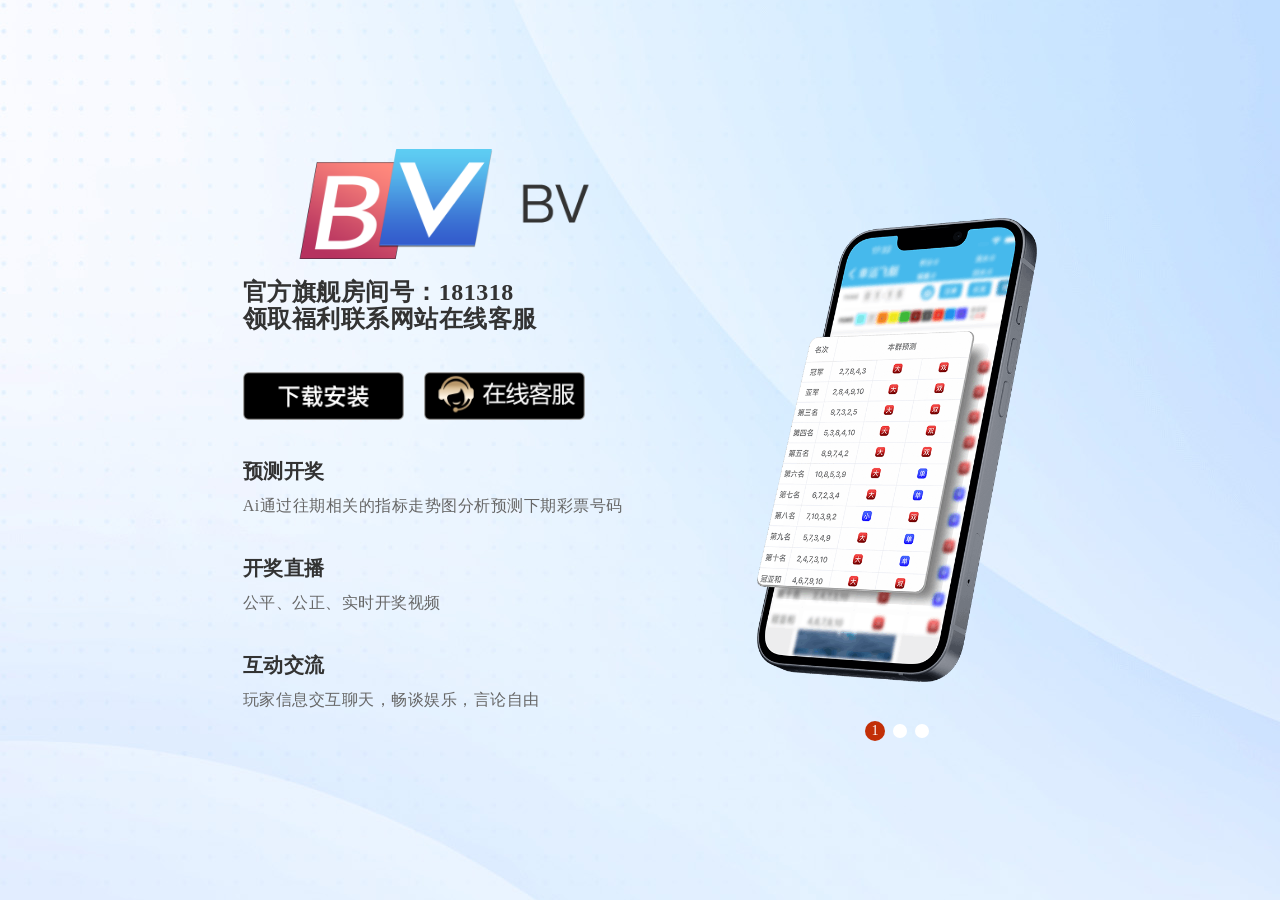
==== index.html @ 44f46034 "Add files via upload" ====
<!DOCTYPE html>
<html lang="cn">

<head>
    <meta charset="utf-8">
    <meta name="viewport" content="width=device-width,initial-scale=1,maximum-scale=1,user-scalable=no,viewport-fit=cover">
    <meta name="format-detection" content="telephone=no">
    <title>BV娱乐</title>
    <link rel="stylesheet" href="css/swiper.min.css">
    <link href="css/style.css" rel="stylesheet">
    <link href="css/media.css" rel="stylesheet">
    <script src="js/jquery.min.js" type="text/javascript"></script>
    <script src="js/swiper.min.js"></script>
    <script src="js/com.js" type="text/javascript"></script>
    <link rel="icon" type="image/x-icon" href="favicon1.ico">
</head>

<body>
    <div id="home" class="banner_wrap">
        <div class="download">
            <div class="download-left">
                <div class="logo">
                    <img src="imgs/logo1.png" alt="logo">
                </div>
                <h3>官方旗舰房间号：181318<br>领取福利联系网站在线客服</h3>
                <div class="group">
                    <div class="download-item">
                        <div class="btn-img"><img src="imgs/download2.png" alt="download"></div>
                        <div class="demobox">
                            <a href="javascript:void(0);" id="clickButton">下载线路1</a>
                            <a href="javascript:void(0);" id="clickButton1">下载线路2</a>
                        </div>
                    </div>
<div class="download-item">
                       <div class="btn-img" onclick="window.location.href='https://tawk.to/chat/688755ca171f1719311de19d/1j18ae851'">
    <img src="imgs/demo2.png" alt="">
</div>
                

                        
                    </div>
                </div>
                <div class="download-bom">
                    <div class="download-mobile">
                        <div class="swiper-container" id="swiper1">
                            <div class="swiper-wrapper">
                                <div class="swiper-slide">
                                    <a class="slide-img"><img src="imgs/1.png" alt=""></a>
                                </div>
                                <div class="swiper-slide">
                                    <a class="slide-img"><img src="imgs/2.png" alt=""></a>
                                </div>
                                <div class="swiper-slide">
                                    <a class="slide-img"><img src="imgs/3.png" alt=""></a>
                                </div>
                            </div>
                            <div class="swiper-pagination"></div>
                        </div>
                    </div>
                    <div class="download-text">
                        <div class="box-tip">
                            <h4>预测开奖</h4>
                            <p>Ai通过往期相关的指标走势图分析预测下期彩票号码</p>
                        </div>
                        <div class="box-tip">
                            <h4>开奖直播</h4>
                            <p>公平、公正、实时开奖视频</p>
                        </div>
                        <div class="box-tip">
                            <h4>互动交流</h4>
                            <p>玩家信息交互聊天，畅谈娱乐，言论自由</p>
                        </div>
                    </div>
                </div>
            </div>
            <div class="download-right">
                <div class="swiper-container" id="swiper">
                    <div class="swiper-wrapper">
                        <div class="swiper-slide">
                            <a class="slide-img"><img src="imgs/1.png" alt=""></a>
                        </div>
                        <div class="swiper-slide">
                            <a class="slide-img"><img src="imgs/2.png" alt=""></a>
                        </div>
                        <div class="swiper-slide">
                            <a class="slide-img"><img src="imgs/3.png" alt=""></a>
                        </div>
                    </div>
                    <div class="swiper-pagination"></div>
                </div>
            </div>
        </div>
    </div>
    <div class="cpm dis-no">
        <!--下载教程-->
        <div class="install_dow">
            <ol class="install_nav">
                <li data-show="install_Ip" class="active">
                    <span>IOS安装教程</span>
                </li>
                <li data-show="install_An">
                    <span>Android安装教程</span>
                </li>
            </ol>
            <div class="install_box">
                <ul class="install_con install_Ip">
                    <li>
                        <span>STEP <small> 1</small></span>
                        <p>选择iOS版，点击安装</p>
                        <img src="imgs/iPhone01.png" alt="">
                    </li>
                    <li>
                        <span>STEP <small> 2</small></span>
                        <p>APP未受信任，请记住下方内容</p>
                        <img src="imgs/iPhone02.png" alt="">
                    </li>
                    <li>
                        <span>STEP <small> 3</small></span>
                        <p>打开设置，选择通用选项</p>
                        <img src="imgs/iPhone03.png" alt="">
                    </li>
                    <li>
                        <span>STEP <small> 4</small></span>
                        <p>点击设备管理</p>
                        <img src="imgs/iPhone04.png" alt="">
                    </li>
                    <li>
                        <span>STEP <small> 5</small></span>
                        <p>找到之前记住的同名应用</p>
                        <img src="imgs/iPhone05.png" alt="">
                    </li>
                    <li>
                        <span>STEP <small> 6</small></span>
                        <p>信任此证书</p>
                        <img src="imgs/iPhone06.png" alt="">
                    </li>
                </ul>
                <ul class="install_con install_An">
                    <li>
                        <span>STEP <small> 1</small></span>
                        <p>点击下载安卓版</p>
                        <img src="imgs/Android01.png" alt="">
                    </li>
                    <li>
                        <span>STEP <small> 2</small></span>
                        <p>点击直接下载</p>
                        <img src="imgs/Android02.png" alt="">
                    </li>
                    <li>
                        <span>STEP <small> 3</small></span>
                        <p>“我已充分了解该风险，继续安装”</p>
                        <img src="imgs/Android03.png" alt="">
                    </li>
                    <li>
                        <span>STEP <small> 4</small></span>
                        <p>无任何风险，点击继续安装</p>
                        <img src="imgs/Android04.png" alt="">
                    </li>
                    <li>
                        <span>STEP <small> 5</small></span>
                        <p>安装完成，点击打开游戏</p>
                        <img src="imgs/Android05.png" alt="">
                    </li>
                    <li>
                    </li>
                </ul>
            </div>
            <a href="javascript:void (0);" class="Ewm_icon_btn">×</a>
        </div>


    </div>
</body>
<script>
    document.write("<script type='text/javascript' src='js/info.js?t=" + Math.random() + "'></" + "script" + ">")

    var swiper = new Swiper('#swiper', {
        autoplay: {
            delay: 3000, //1秒切换一次
            disableOnInteraction: false
        },
        pagination: {
            el: '.swiper-pagination',
            clickable: true,
            renderBullet: function(index, className) {
                return '<span class="' + className + '">' + (index + 1) + '</span>';
            },
        },
    });
</script>
<script>
    var swiper = new Swiper('#swiper1', {
        autoplay: {
            delay: 3000, //1秒切换一次
            disableOnInteraction: false
        },
        pagination: {
            el: '.swiper-pagination',
            clickable: true,
            renderBullet: function(index, className) {
                return '<span class="' + className + '">' + (index + 1) + '</span>';
            },
        },
    });
</script>
<script>
    $(function() {
        if ($(window).width() < 751) {

        } else {

        }
    });
</script>
<script>
    $(function() {
        $(".Ewm_icon_btn").click(function() {
            $(".cpm").addClass("dis-no");
            $(".install_box ul").removeClass("active");
        });
        $(".group").on("click", ".download-item", function() {
            if ($(this).hasClass("active")) {
                $(this).removeClass("active");
            } else {
                $(this).addClass("active").siblings().removeClass("active");
            }
        });
        // 显示下载教程
        $(".demobox").on("click", "a", function() {
            var iD = $(this).index()
            var show = $(this).data("show")
            $("." + show).removeClass("dis-no");
            $(".install_nav li").eq(iD).addClass("active").siblings().removeClass("active");
            $(".install_box ul").eq(iD).addClass("active").siblings().removeClass("active");
        });
        // 切换下载教程
        $(".install_dow").on("click", ".install_nav li", function() {
            $(this).addClass("active");
            var iD = $(this).index()
            $(".install_nav li").eq(iD).addClass("active").siblings().removeClass("active");
            $(".install_box ul").eq(iD).addClass("active").siblings().removeClass("active");
        });
    });
    $(".myFullPage .section.index").removeClass("active").addClass("active");
</script>

</html>
---- css/style.css ----
@charset "utf-8";
html {
    font-family: sans-serif;
    -ms-text-size-adjust: 100%;
    -webkit-text-size-adjust: 100%;
    height: 100%;
    font-size: 10vw;
}

body {
    font-family: PingFang SC, Microsoft Yahei;
    letter-spacing: .5px;
    font-size: 12px;
    color: #b3b3b3;
    margin: 0;
    background: #fff;
    height: 100%;
    min-width: 320px;
    min-width: 1080px;
    background: url(../imgs/item1.jpg) no-repeat center;
}

* {
    -webkit-box-sizing: border-box;
    -moz-box-sizing: border-box;
    box-sizing: border-box;
    margin: 0;
    padding: 0;
    text-decoration: none;
}

:before,
:after {
    -webkit-box-sizing: border-box;
    -moz-box-sizing: border-box;
    box-sizing: border-box;
}

:focus {
    outline: 0 !important;
}

ul,
li {
    list-style: none;
    margin: 0;
    padding: 0;
}

input,
button,
select,
textarea {
    font-family: inherit;
    font-size: inherit;
    line-height: inherit;
}

a {
    background-color: transparent;
    color: #fff;
    text-decoration: none;
    cursor: pointer;
}

a:focus {
    outline: 5px auto 0;
    outline-offset: -2px;
}

p {
    margin: 0;
}

figure {
    margin: 0;
}

img {
    vertical-align: middle;
}

img {
    border: 0;
}

h1,
h2,
h3,
h4,
h5,
h6,
.h1,
.h2,
.h3,
.h4,
.h5,
.h6 {
    font-family: inherit;
    font-weight: 500;
    line-height: 1.1;
    color: inherit;
}

h1,
.h1 {
    font-size: 36px;
    margin: 0;
}

h2,
.h2 {
    font-size: 30px;
}

h3,
.h3 {
    font-size: 35px;
}

h4,
.h4 {
    font-size: 18px;
}

h5,
.h5 {
    font-size: 14px;
}

h6,
.h6 {
    font-size: 12px;
}

i,
em {
    font-style: normal;
}

a:hover,
a:active,
a:visited,
a:focus {
    text-decoration: none;
}

h1,
h2,
h3,
h4,
h5 {
    margin: 0;
    padding: 0;
    font-weight: 300;
}

i {
    font-style: normal;
}

h1 {
    font-family: inherit;
    font-weight: 300;
    line-height: 1.1;
}

h2 {
    font-size: 1.7rem;
}

table,
td {
    margin: 0;
    padding: 0;
    border: 0;
    border-collapse: collapse;
}

button {
    outline: none;
    cursor: pointer;
    font-family: inherit;
    font-size: inherit;
    line-height: inherit;
    border: 0;
}

/**************************************************************************/

.swiper-container {
    width: 100%;
    height: 100%;
}

.swiper-slide {
    text-align: center;
    font-size: 18px;
    background: none;
    display: -webkit-box;
    display: -ms-flexbox;
    display: -webkit-flex;
    display: flex;
    -webkit-box-pack: center;
    -ms-flex-pack: center;
    -webkit-justify-content: center;
    justify-content: center;
    -webkit-box-align: center;
    -ms-flex-align: center;
    -webkit-align-items: center;
    align-items: center;
}

.swiper-slide img {
    width: 100%;
}

.swiper-pagination-bullet {
    width: 14px;
    height: 14px;
    text-align: center;
    line-height: 14px;
    font-size: 14px;
    color: #fff;
    opacity: 1;
    background: #fff;
    margin: 0 .1rem;
}

.swiper-pagination-bullet-active {
    width: 20px;
    height: 20px;
    line-height: 20px;
    color: #fff;
    background: #c22f07;
    transition: 0.2s;
}

.swiper-container-horizontal>.swiper-pagination-bullets {
    display: flex;
    justify-content: center;
    align-items: center;
    bottom: 10px;
}

.swiper-container2 .swiper-slide {
    text-align: center;
    font-size: 16px;
    background: none;
    display: flex;
    justify-content: center;
    transition: 300ms;
    opacity: .2;
    align-items: flex-start;
    padding-bottom: 30px;
}

.swiper-container .swiper-slide em {
    font-size: 12px;
}

/**************************************************************************************************************************************/

.banner_wrap {
    display: flex;
    align-items: center;
    justify-content: center;
    width: 100%;
    height: 100vh;
    position: relative;
    overflow: hidden;
}

.download {
    position: absolute;
    width: 100%;
    max-width: 1080px;
    display: flex;
    justify-content: center;
    margin: 0 auto;
    z-index: 999;
}

.download .download-left {
    display: flex;
    flex-direction: column;
}

.download .download-left .logo {
    display: flex;
}

.download .download-left .logo img {
    height: 110px;
}

.download .download-left .logo-right {
    font-family: inherit;
    font-weight: 400;
    line-height: 1.1;
    font-size: 36px;
}

.download .download-left h3 {
    font-size: 24px;
    color: #333;
    font-weight: 600;
    padding-top: 20px;
}

.download-left .group {
    display: flex;
    align-items: center;
    margin: 40px 0;
}

.download-left .download-item {
    position: relative;
    flex: 0 1 auto;
}

.download-left .download-item:nth-child(1) {
    margin-right: 20px;
}

.download .btn-img {
    cursor: pointer;
}

.download .btn-img img {
    height: 48px;
    max-width: initial;
}

.download .download-bom {
    display: flex;
}

.download-mobile {
    display: none;
    margin-right: 20px;
}

.dotwallet-mobile {
    display: none;
    margin-right: 20px;
}

.download-text .box-tip {
    display: flex;
    flex-direction: column;
    margin-bottom: 40px;
}

.download-text .box-tip h4 {
    font-size: 20px;
    font-weight: 600;
    color: #333;
    padding-bottom: 14px;
}

.download-text .box-tip p {
    font-size: 16px;
    font-weight: 400;
    color: #666;
}

.download-item .sandbox {
    display: none;
    position: absolute;
    top: -162px;
    left: 26px;
    background-color: #f5f5f5;
    width: 142px;
    height: 142px;
    border-radius: 9px;
    box-sizing: border-box;
    transition: opacity .3s;
}

.download-item:hover .sandbox {
    display: block;
}

.download-item .sandbox:after {
    content: " ";
    display: inline-block;
    position: absolute;
    bottom: -14.4px;
    width: 0;
    height: 0;
    left: 50%;
    transform: translate(-50%);
    border: 7.2px solid transparent;
    border-top-color: #f5f5f5;
}

.download-item .sandbox img {
    max-width: 100%;
    height: 142px;
    border-radius: 9px;
}

.download-item .demobox {
    display: none;
    flex-direction: column;
    position: absolute;
    top: -100px;
    left: 0;
    width: 100%;
    height: 110px;
    box-sizing: border-box;
    transition: opacity .3s;
    border-radius: 9px;
}

.download-item.active .demobox {
    display: flex;
}

.download-item .demobox a {
    display: flex;
    justify-content: center;
    align-items: center;
    background: #000;
    width: 100%;
    height: 48px;
    border-radius: 9px;
}

.download-item .demobox a:nth-child(1) {
    margin-bottom: 1px;
    border-radius: 9px;
}

.download-item .demobox:after {
    content: " ";
    display: inline-block;
    position: absolute;
    bottom: -5.4px;
    width: 0;
    height: 0;
    left: 50%;
    transform: translate(-50%);
    border: 7.2px solid transparent;
    border-top-color: #a1a1a1;
}

.download-right {
    margin-left: 100px;
    display: flex;
    width: 280px;
}

.download-right img {
    width: 280px;
}

/**************************************************************************/

.cpm {
    width: 100%;
    height: 100%;
    position: fixed;
    top: 0;
    z-index: 999;
}

.install_dow {
    position: absolute;
    top: 0;
    left: 0;
    right: 0;
    bottom: 0;
    margin: auto;
    width: 740px;
    height: 580px;
    background: #182028;
    background-size: cover;
}

.install_nav {
    width: 666px;
    background: #192228;
    margin: 18px 37px;
    border: 1px solid #525a65;
    border-radius: 5px;
    display: flex;
    overflow: hidden;
    flex-direction: row;
    flex-wrap: wrap;
    justify-content: center;
    align-items: center;
    padding: 0;
    position: relative;
}

.install_nav>li {
    min-height: 42px;
    line-height: 1;
    padding: 5px;
    font-size: 16px;
    flex: auto;
    color: #fff;
    text-align: center;
    border-right: 1px solid #525a65;
    cursor: pointer;
    display: flex;
    justify-content: center;
    align-items: center;
}

.install_nav>li.active {
    background-color: #273041;
}

.dis-no {
    display: none !important;
}

.install_con {
    width: 90%;
    margin: 0 auto;
    display: none;
    flex-direction: row;
    flex-wrap: wrap;
    justify-content: center;
    align-items: center;
    padding: 0;
}

.install_con.active {
    display: flex;
}

.install_con>li {
    width: 33.3%;
    padding: 0 10px;
}

.install_con span {
    width: 62px;
    margin-left: 20px;
    color: #008ac3;
    font-size: 12px;
    border-bottom: 1px solid #525151;
}

.install_con small {
    padding-left: 10px;
    color: #008ac3;
    font-size: 28px;
}

.install_con p {
    height: 43px;
    line-height: 1;
    margin: 0 0 0 10px;
    color: #fff;
    font-size: 12px;
    padding: 3px 0 2px 10px;
}

.install_con img {
    width: 100%;
    margin-bottom: 15px;
    padding: 0 10px;
}

.Ewm_icon_btn {
    color: #fff;
    background-color: #008cff;
    padding: 0 8px;
    line-height: 35px;
    font-size: 31px;
    position: absolute;
    top: -35px;
    right: 0;
}
---- css/media.css ----
@media (max-width: 750px) {
    html {
        min-width: 100%;
        font-size: 10vw;
    }
    body {
        min-width: inherit;
        overflow: hidden;
    }
    .download {
        top: 0;
        height: 100vh;
        align-items: center;
        width: 90%;
    }
    .download .download-left {
        width: 100%;
    }
    .download-right {
        display: none;
    }
    .download-mobile {
        display: block;
        width: 40%;
    }
    .download-mobile img {
        width: 100%;
    }
    .download-left .group {
        margin: .53rem 0;
    }
    .download-text .box-tip h4 {
        font-size: .26rem;
    }
    .download-text .box-tip h4 {
        font-size: .48rem;
    }
    .download .download-left h1 {
        font-size: 1rem;
    }
    .download .download-left h3 {
        font-size: .5rem;
    }
    .download .btn-img img {
        width: 100%;
        height: inherit;
    }
    .download-text .box-tip {
        margin-bottom: 0.4rem;
    }
    .download-text .box-tip p {
        width: 100%;
        font-size: .35rem;
        max-width: 248px;
    }
    .install_dow {
        width: 100%;
        height: calc(100% - 35px);
        top: auto;
    }
    .install_nav {
        width: 100%;
        margin: 0;
    }
    .install_box {
        position: absolute;
        top: 44px;
        display: flex;
        height: 100%;
        height: calc(100% - 44px);
        overflow: auto;
    }
    .install_con>li {
        width: 50%;
    }
}
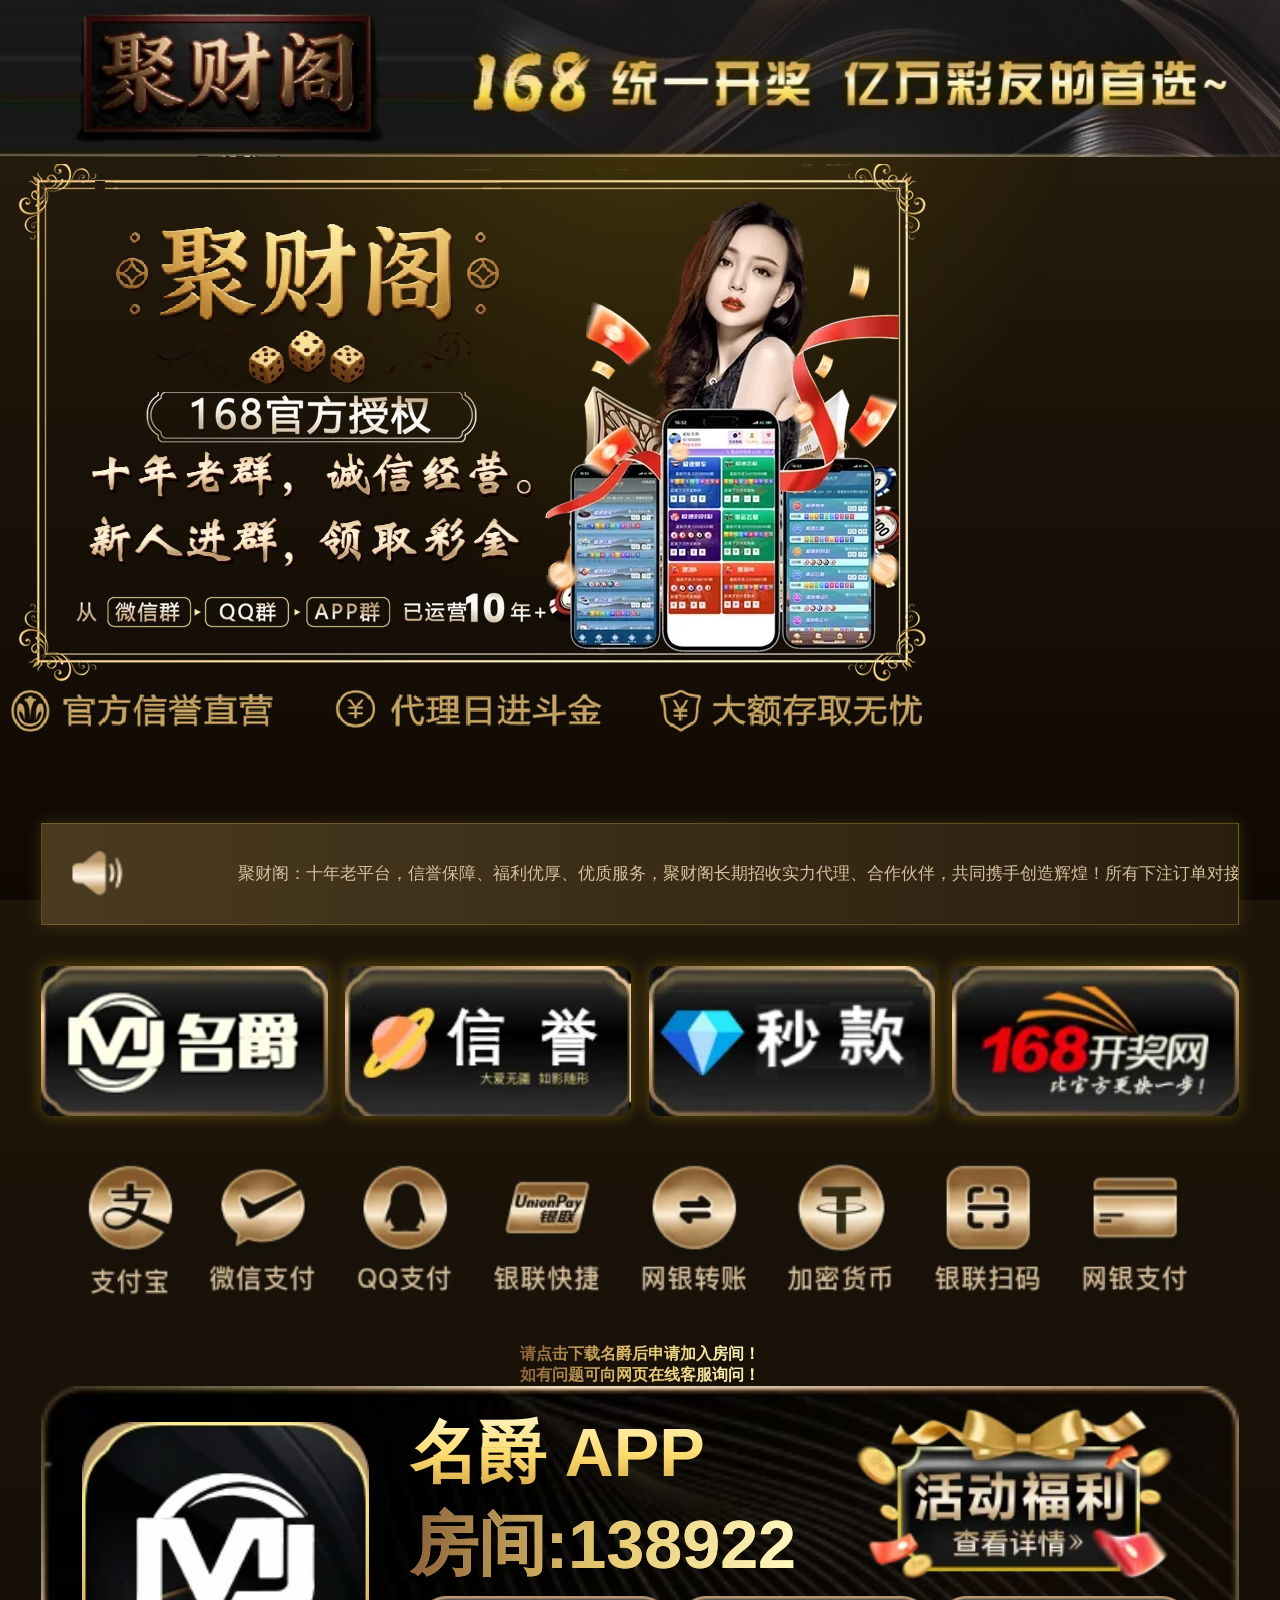
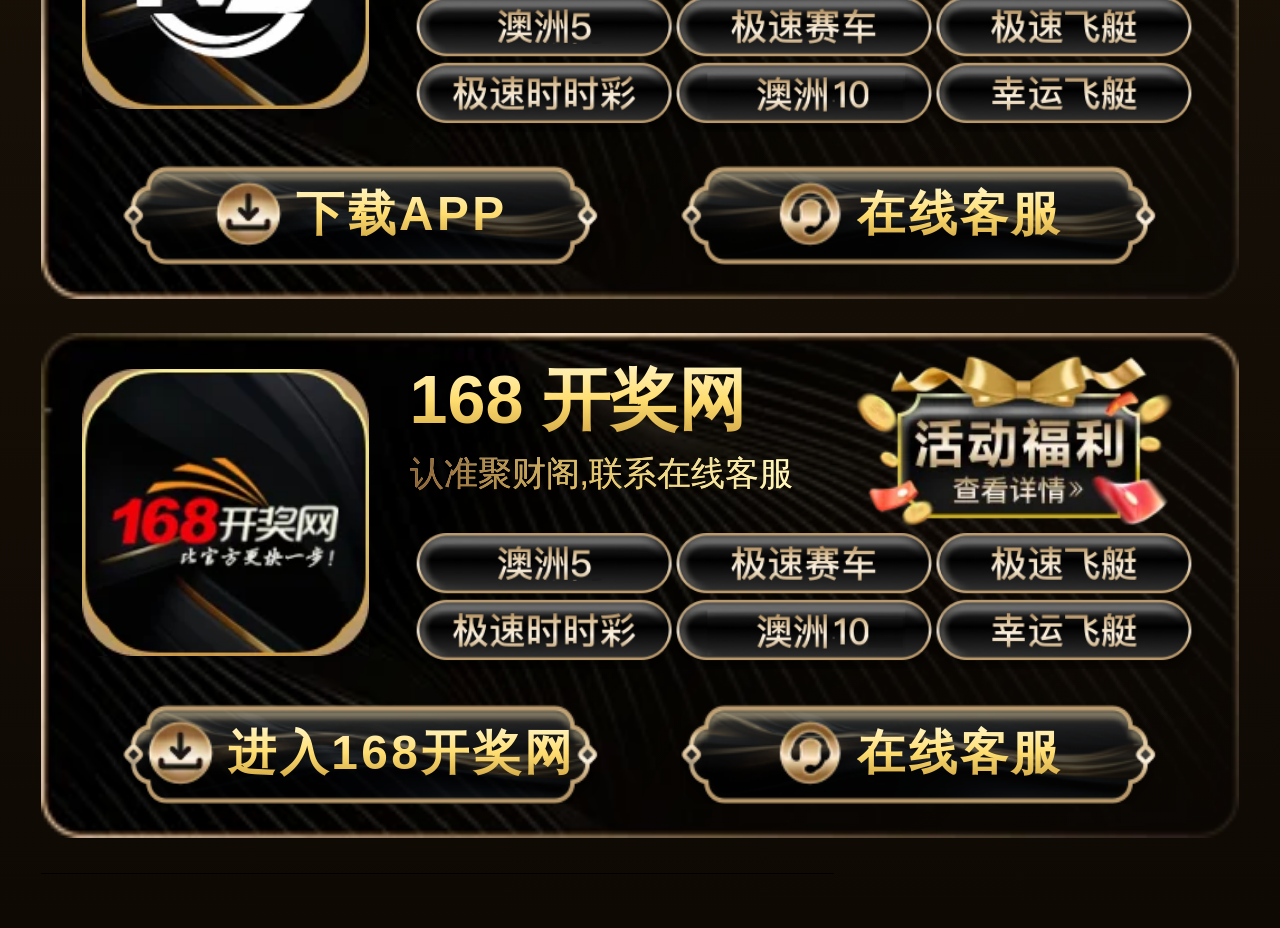
==== commit 89675004: "Add files via upload" ====
--- a/index.html
+++ b/index.html
@@ -1,247 +1,819 @@
-<!DOCTYPE html>
-<html lang="cn">
+
+<html>
 
 <head>
-    <meta charset="utf-8">
-    <meta name="viewport" content="width=device-width,initial-scale=1,maximum-scale=1,user-scalable=no,viewport-fit=cover">
-    <meta name="format-detection" content="telephone=no">
-    <title>BV娱乐</title>
-    <link rel="stylesheet" href="css/swiper.min.css">
-    <link href="css/style.css" rel="stylesheet">
-    <link href="css/media.css" rel="stylesheet">
-    <script src="js/jquery.min.js" type="text/javascript"></script>
-    <script src="js/swiper.min.js"></script>
-    <script src="js/com.js" type="text/javascript"></script>
-    <link rel="icon" type="image/x-icon" href="favicon1.ico">
+    <meta http-equiv="Content-Type" content="text/html; charset=UTF-8">
+    <meta name="viewport" content="width=device-width,initial-scale=1.0">
+    <script src="./skin/vue.global.prod.3.4.27.js"></script>
+    <link rel="stylesheet" href="./skin/style.css">
+    <link rel="stylesheet" href="./skin/style_icon.css">
+    <link rel="stylesheet" href="./skin/index.css">
+    <script src="./skin/nutui.umd.4.3.8.js"></script>
+    <title>聚财阁</title>
+    <meta name="keywords" content="聚财阁：十年老平台，信誉保障、福利优厚、优质服务，聚财阁长期招收实力代理、合作伙伴，共同携手创造辉煌！">
+    <meta name="description" content="聚财阁，您值得信任的集团品牌">
+ <style>
+        /* 金色奢华背景 */
+        html {
+            background: linear-gradient(180deg, #2a1f0f 0%, #1a1208 50%, #0f0904 100%) !important;
+            min-height: 100vh;
+        }
+        
+        body {
+            background: linear-gradient(180deg, #2a1f0f 0%, #1a1208 50%, #0f0904 100%) !important;
+            background-attachment: fixed !important;
+            min-height: 100vh;
+            margin: 0;
+            padding: 0;
+        }
+        
+        /* ===== 金币飘落效果（优化版，减少70%） ===== */
+        
+        .coins-container {
+            position: fixed;
+            top: 0;
+            left: 0;
+            width: 100%;
+            height: 100%;
+            pointer-events: none;
+            z-index: 1;
+            overflow: hidden;
+        }
+        
+        .coin {
+            position: absolute;
+            font-size: 24px;
+            animation: coin-fall linear infinite;
+            text-shadow: 0 0 10px rgba(255,215,0,0.8);
+            will-change: transform;
+        }
+        
+        /* 从20个减少到6个 */
+        .coin:nth-child(1) { left: 10%; animation-duration: 5s; animation-delay: 0s; }
+        .coin:nth-child(2) { left: 35%; animation-duration: 6s; animation-delay: 2s; }
+        .coin:nth-child(3) { left: 60%; animation-duration: 5.5s; animation-delay: 1s; }
+        .coin:nth-child(4) { left: 85%; animation-duration: 7s; animation-delay: 3s; }
+        .coin:nth-child(5) { left: 20%; animation-duration: 5s; animation-delay: 4s; }
+        .coin:nth-child(6) { left: 70%; animation-duration: 6s; animation-delay: 2.5s; }
+        
+        @keyframes coin-fall {
+            0% {
+                transform: translateY(-50px) rotate(0deg) scale(1);
+                opacity: 1;
+            }
+            100% {
+                transform: translateY(calc(100vh + 50px)) rotate(720deg) scale(0.8);
+                opacity: 0.3;
+            }
+        }
+        
+        /* 金币闪光（从5个减少到1个） */
+        .coin-shine {
+            position: absolute;
+            width: 30px;
+            height: 30px;
+            background: radial-gradient(circle, rgba(255,215,0,0.8), transparent);
+            border-radius: 50%;
+            animation: shine-pulse 3s ease-in-out infinite;
+            will-change: transform, opacity;
+        }
+        
+        .coin-shine:nth-child(1) { left: 50%; top: 30%; animation-delay: 0s; }
+        
+        @keyframes shine-pulse {
+            0%, 100% { transform: scale(0.3); opacity: 0; }
+            50% { transform: scale(1.2); opacity: 0.6; }
+        }
+        
+        /* 金色粒子（从6个减少到2个） */
+        .gold-particles {
+            position: fixed;
+            top: 0;
+            left: 0;
+            width: 100%;
+            height: 100%;
+            pointer-events: none;
+            z-index: 1;
+        }
+        
+        .gold-particle {
+            position: absolute;
+            width: 2px;
+            height: 2px;
+            background: #ffd700;
+            border-radius: 50%;
+            box-shadow: 0 0 6px #ffd700;
+            animation: gold-float 12s infinite linear;
+            will-change: transform, opacity;
+        }
+        
+        .gold-particle:nth-child(1) { left: 25%; animation-delay: 0s; }
+        .gold-particle:nth-child(2) { left: 75%; animation-delay: 6s; }
+        
+        @keyframes gold-float {
+            0% { transform: translateY(0); opacity: 0; }
+            10% { opacity: 0.8; }
+            90% { opacity: 0.8; }
+            100% { transform: translateY(-100vh); opacity: 0; }
+        }
+        
+        /* 金色光晕（保留） */
+        .gold-glow {
+            position: fixed;
+            top: 0;
+            left: 0;
+            width: 100%;
+            height: 100%;
+            background: radial-gradient(ellipse at 50% 0%, rgba(255,215,0,0.15) 0%, transparent 50%);
+            pointer-events: none;
+            z-index: 1;
+        }
+        
+        /* 彩带效果（从9个减少到3个） */
+        .confetti {
+            position: fixed;
+            top: 0;
+            left: 0;
+            width: 100%;
+            height: 100%;
+            pointer-events: none;
+            z-index: 1;
+        }
+        
+        .confetti-piece {
+            position: absolute;
+            width: 6px;
+            height: 12px;
+            animation: confetti-fall 7s ease-in infinite;
+            will-change: transform;
+        }
+        
+        .confetti-piece:nth-child(1) { background: #ffd700; left: 20%; animation-delay: 0s; }
+        .confetti-piece:nth-child(2) { background: #ff6b6b; left: 50%; animation-delay: 3s; }
+        .confetti-piece:nth-child(3) { background: #4ecdc4; left: 80%; animation-delay: 1.5s; }
+        
+        @keyframes confetti-fall {
+            0% { transform: translateY(-20px) rotate(0deg); opacity: 1; }
+            100% { transform: translateY(100vh) rotate(360deg); opacity: 0.2; }
+        }
+        
+        /* ===== 页面结构 ===== */
+        
+        .page {
+            background: transparent !important;
+            position: relative;
+            z-index: 10;
+            min-height: 100vh;
+        }
+        
+        /* app-item 使用 bg3.png */
+        .page .cont-box .app-list .app-item {
+            background: url("./images/bg3.webp") no-repeat !important;
+            background-size: 100% 100% !important;
+            position: relative;
+            z-index: 10;
+        }
+        
+        .page .cont-box .notice-bar {
+            background: linear-gradient(90deg, #4a3a20 0%, #2a1f0f 100%) !important;
+            border: 1px solid rgba(212,175,55,0.3);
+            box-shadow: 0 0 15px rgba(212,175,55,0.2);
+            position: relative;
+            z-index: 10;
+        }
+        
+        /* 快捷入口图片圆角 */
+        .page .cont-box .app-box a {
+            border-radius: 12px;
+            overflow: hidden;
+            display: block;
+            box-shadow: 0 0 15px rgba(255,215,0,0.3);
+            transition: all 0.3s;
+        }
+        .page .cont-box .app-box a:hover {
+            box-shadow: 0 0 25px rgba(255,215,0,0.5);
+            transform: scale(1.05);
+        }
+        .page .cont-box .app-box a img {
+            border-radius: 12px;
+            display: block;
+        }
+        
+        /* 文字颜色 */
+
+        /* 下载按钮金色效果 */
+.download-text {
+font-weight: 900;
+/* 纵向上下流金：top浅金→中间亮黄金→底部暗鎏金 */
+background: linear-gradient(to bottom, #fff8d2, #ffdd70, #c89c3c);
+-webkit-background-clip: text;
+background-clip: text;
+color: transparent;
+-webkit-text-fill-color: transparent;
+overflow: hidden;
+white-space: nowrap;
+text-overflow: ellipsis;
+}
+        
+        /* 原有样式 */
+        .lang_radio { display: none; }
+        .lang_radio_img { vertical-align: unset !important; width: 13px !important; height: 13px !important; margin-top: 0px !important; cursor: pointer; margin-right: 3px !important; margin-top: 4px !important; display: inline; min-height: unset !important; min-width: unset !important; }
+        .marquee-container { width: 100%; overflow: hidden; white-space: nowrap; box-sizing: border-box; position: relative; }
+        .marquee { display: inline-block; padding-left: 10%; animation: marquee 25s linear infinite; }
+        @keyframes marquee { 0% { transform: translateX(0); } 100% { transform: translateX(-100%); } }
+        .responsive-img { max-width: 100%; height: auto; }
+        
+        /* 客服链接 */
+        * { margin: 0; padding: 0; box-sizing: border-box; }
+        body { min-height: 100vh; position: relative; overflow-x: hidden; font-family: Arial, "Microsoft Yahei", sans-serif; }
+        .top-links { position: absolute; top: 3%; right: 3%; display: grid; grid-template-columns: repeat(2, 1fr); gap: 15px; max-width: 40%; }
+        .bottom-link { position: fixed; top: 50%; right: 20px; transform: translateY(-50%); animation: float 2s ease-in-out infinite; z-index: 1000; }
+        .image-link { display: block; transition: all 0.3s ease; filter: drop-shadow(0 2px 4px rgba(0, 0, 0, 0.3)); }
+        .image-link img { width: 150px; height: auto; border-radius: 8px; }
+        .image-link:hover { transform: scale(1.1); filter: drop-shadow(0 4px 8px rgba(0, 0, 0, 0.4)); }
+        @keyframes float { 0%, 100% { transform: translateY(-50%) translateY(0); } 50% { transform: translateY(-50%) translateY(-10px); } }
+        @media (max-width: 768px) { .top-links { gap: 10px; max-width: 60%; } .bottom-link { right: 10px; } .bottom-link img { width: 100px !important; } }
+        @media (min-width: 1200px) { .top-links { gap: 20px; } }
+    </style>
 </head>
-
 <body>
-    <div id="home" class="banner_wrap">
-        <div class="download">
-            <div class="download-left">
-                <div class="logo">
-                    <img src="imgs/logo1.png" alt="logo">
-                </div>
-                <h3>官方旗舰房间号：181318<br>领取福利联系网站在线客服</h3>
-                <div class="group">
-                    <div class="download-item">
-                        <div class="btn-img"><img src="imgs/download2.png" alt="download"></div>
-                        <div class="demobox">
-                            <a href="javascript:void(0);" id="clickButton">下载线路1</a>
-                            <a href="javascript:void(0);" id="clickButton1">下载线路2</a>
-                        </div>
-                    </div>
-<div class="download-item">
-                       <div class="btn-img" onclick="window.location.href='https://tawk.to/chat/688755ca171f1719311de19d/1j18ae851'">
-    <img src="imgs/demo2.png" alt="">
-</div>
-                
-
-                        
-                    </div>
-                </div>
-                <div class="download-bom">
-                    <div class="download-mobile">
-                        <div class="swiper-container" id="swiper1">
-                            <div class="swiper-wrapper">
-                                <div class="swiper-slide">
-                                    <a class="slide-img"><img src="imgs/1.png" alt=""></a>
-                                </div>
-                                <div class="swiper-slide">
-                                    <a class="slide-img"><img src="imgs/2.png" alt=""></a>
-                                </div>
-                                <div class="swiper-slide">
-                                    <a class="slide-img"><img src="imgs/3.png" alt=""></a>
-                                </div>
+    <!-- 金币雨背景（优化版，减少70%） -->
+    <div class="coins-container">
+        <div class="coin">💰</div>
+        <div class="coin">🪙</div>
+        <div class="coin">💎</div>
+        <div class="coin">💰</div>
+        <div class="coin">🪙</div>
+        <div class="coin">💎</div>
+
+    </div>
+        <div class="coins-container">
+        <div class="coin">💰</div>
+        <div class="coin">🪙</div>
+        <div class="coin">💎</div>
+        <div class="coin">💰</div>
+        <div class="coin">🪙</div>
+        <div class="coin">💎</div>
+    </div>
+    
+    <div class="coin-shine"></div>
+    
+    <div class="gold-particles">
+        <div class="gold-particle"></div>
+        <div class="gold-particle"></div>
+    </div>
+    
+    <div class="gold-glow"></div>
+    
+    <div class="confetti">
+        <div class="confetti-piece"></div>
+        <div class="confetti-piece"></div>
+        <div class="confetti-piece"></div>
+    </div>
+
+
+</head>
+
+<body>
+    <div id="app" class="page" data-v-app="">
+        <div class="page-cont">
+            <div class="head-bar">
+            </div>
+
+            <img src="./static/upload/image/20250417/1744882140152519.webp"" class="responsive-img">
+                          <style>
+        /* ========== 在线人数显示样式 ========== */
+        .online-counter {
+            display: flex;
+            align-items: center;
+            justify-content: center;
+            gap: 8px;
+            margin: 15px auto;
+            background: linear-gradient(135deg, rgba(255,215,0,0.2), rgba(255,140,0,0.1));
+            border: 1px solid rgba(255,215,0,0.5);
+            border-radius: 20px;
+            padding: 8px 20px;
+            backdrop-filter: blur(10px);
+            animation: counter-pulse 2s ease-in-out infinite;
+        }
+        
+        .online-dot {
+            width: 8px;
+            height: 8px;
+            background: #00ff00;
+            border-radius: 50%;
+            animation: dot-blink 1s ease-in-out infinite;
+            box-shadow: 0 0 10px #00ff00;
+        }
+        
+        .online-text {
+            color: #ffd700;
+            font-size: 12px;
+            font-weight: 600;
+        }
+        
+        .online-number {
+            color: #fff;
+            font-size: 14px;
+            font-weight: 700;
+            text-shadow: 0 0 10px rgba(255,215,0,0.5);
+            transition: all 0.3s ease;
+            display: inline-block;
+        }
+        
+        .online-number.jump {
+            animation: numberJump 0.4s ease-out;
+            color: #00ff00;
+            text-shadow: 0 0 20px #00ff00;
+        }
+        
+        @keyframes numberJump {
+            0% { transform: scale(1); }
+            50% { transform: scale(1.4); }
+            100% { transform: scale(1); }
+        }
+        
+        @keyframes dot-blink {
+            0%, 100% { opacity: 1; transform: scale(1); }
+            50% { opacity: 0.5; transform: scale(0.8); }
+        }
+        
+        @keyframes counter-pulse {
+            0%, 100% { box-shadow: 0 0 10px rgba(255,215,0,0.3); }
+            50% { box-shadow: 0 0 20px rgba(255,215,0,0.6); }
+        }
+        
+        /* ========== 实时提现（奖励墙）样式 ========== */
+        .reward-wall {
+            max-width: 320px;
+            margin: 15px auto 0;
+            background: linear-gradient(135deg, rgba(255,215,0,0.15) 0%, rgba(255,140,0,0.1) 100%);
+            border: 2px solid rgba(255, 215, 0, 0.4);
+            border-radius: 12px;
+            padding: 10px 15px;
+            box-shadow: 
+                0 0 20px rgba(255, 215, 0, 0.2),
+                inset 0 0 20px rgba(255, 215, 0, 0.05);
+            overflow: hidden;
+        }
+        
+        .reward-wall-title {
+            text-align: center;
+            font-size: 14px;
+            font-weight: 700;
+            color: #ffd700;
+            margin-bottom: 8px;
+            padding-bottom: 8px;
+            border-bottom: 1px solid rgba(255, 215, 0, 0.3);
+            text-shadow: 0 0 10px rgba(255, 215, 0, 0.5);
+        }
+        
+        .reward-scroll-container {
+            height: 100px;
+            overflow: hidden;
+            position: relative;
+        }
+        
+        .reward-scroll-content {
+            animation: scroll-up 10s linear infinite;
+        }
+        
+        .reward-item {
+            display: flex;
+            align-items: center;
+            gap: 6px;
+            padding: 6px 0;
+            white-space: nowrap;
+            font-size: 12px;
+            border-bottom: 1px dashed rgba(255, 215, 0, 0.2);
+        }
+        
+        .reward-item:last-child {
+            border-bottom: none;
+        }
+        
+        .reward-icon-small {
+            font-size: 14px;
+        }
+        
+        .reward-user {
+            color: rgba(255, 255, 255, 0.8);
+            font-weight: 500;
+        }
+        
+        .reward-action {
+            color: rgba(255, 255, 255, 0.6);
+        }
+        
+        .reward-money {
+            color: #ff6b6b;
+            font-weight: 700;
+            text-shadow: 0 0 5px rgba(255, 107, 107, 0.5);
+        }
+        
+        @keyframes scroll-up {
+            0% { transform: translateY(0); }
+            100% { transform: translateY(-50%); }
+        }
+        
+        /* 页面基础样式 */
+
+        
+        h2 {
+            color: #ffd700;
+            margin: 30px 0 15px;
+            text-shadow: 0 0 10px rgba(255,215,0,0.5);
+        }
+        
+        .demo-section {
+            background: rgba(0,0,0,0.3);
+            border-radius: 15px;
+            padding: 20px;
+            margin: 20px 0;
+        }
+a.btn1 {
+  display: inline-block;
+  padding: 3% 3%;
+  text-align: center;
+  text-decoration: none;
+  
+  /* 背景图横向自适应，高度自动 */
+  background-image: url(./images/bg2.webp);
+  background-size: 100% 100%;
+  background-position: center top;
+  background-repeat: no-repeat;
+  
+  border-radius: 6px;
+}
+
+a.btn1 .download-text {
+  color: #fff;
+  font-size: 14px;
+}
+    </style>
+<body>
+   
+
+
+           
+
+            <div class="cont-box" style="margin-top: -18px;">
+
+                <div class="notice-bar">
+                    <img class="img" src="./skin/icon1.webp">
+                    <div class="msg-bar">
+                        <div class="marquee-container">
+                            <div class="marquee" style="font-size: 17px;color: #D7C09D;">
+                                聚财阁：十年老平台，信誉保障、福利优厚、优质服务，聚财阁长期招收实力代理、合作伙伴，共同携手创造辉煌！所有下注订单对接盘口，资金安全！
                             </div>
-                            <div class="swiper-pagination"></div>
-                        </div>
-                    </div>
-                    <div class="download-text">
-                        <div class="box-tip">
-                            <h4>预测开奖</h4>
-                            <p>Ai通过往期相关的指标走势图分析预测下期彩票号码</p>
-                        </div>
-                        <div class="box-tip">
-                            <h4>开奖直播</h4>
-                            <p>公平、公正、实时开奖视频</p>
-                        </div>
-                        <div class="box-tip">
-                            <h4>互动交流</h4>
-                            <p>玩家信息交互聊天，畅谈娱乐，言论自由</p>
                         </div>
                     </div>
                 </div>
-            </div>
-            <div class="download-right">
-                <div class="swiper-container" id="swiper">
-                    <div class="swiper-wrapper">
-                        <div class="swiper-slide">
-                            <a class="slide-img"><img src="imgs/1.png" alt=""></a>
+                <div class="app-box">
+                    <a href="javascript:;">
+              <img src="./skin/dj1.webp">
+            </a>
+                    <a href="javascript:;">
+              <img src="./skin/6ee70038418c4a5c951fca66db9ed086.webp">
+            </a>
+                    <a href="javascript:;">
+              <img src="./skin/2416b90c812b4668aec2cea16b114e6c.webp">
+            </a>
+                    <a href="javascript:;">
+              <img src="./skin/6af43908668440ee8ff2eaa9f82d08a3.webp">
+            </a>
+                </div>
+                <div class="pay-box">
+                    <img src="./skin/img1.webp">
+                </div>
+                <div class="app-list">
+<div style="text-align:center"><strong class="gold-flow">请点击下载名爵后申请加入房间！<br>如有问题可向网页在线客服询问！</strong></div>
+
+<style>
+/* 黄白交替爆闪 + 字号缩放动画 */
+.flash-bigsmall {
+  font-size: 30px;
+  animation: flashYellowWhite 0.3s infinite alternate, sizeChange 0.4s infinite alternate;
+  font-weight: 900;
+}
+
+/* 黄白颜色闪烁 */
+@keyframes flashYellowWhite {
+  0% { color: #fff; text-shadow: 0 0 8px #fff,0 0 15px #ffdd00; }
+  100% { color: #ffdd00; text-shadow: 0 0 8px #ffdd00,0 0 15px #fff; }
+}
+
+/* 字体忽大忽小缩放 */
+@keyframes sizeChange {
+  0% { transform: scale(0.8); }
+  100% { transform: scale(1.3); }
+}
+</style>
+                    <div class="app-item">
+                        <div class="info-box">
+                            <div class="app-icon">
+                                <img src="./static/upload/image/20250327/1743067939459295.webp" alt="">
+                            </div>
+                            <div class="app-info">
+                                <div class="top-info">
+                                    <div class="info">
+                                        <div class="name">
+                                            名爵 APP   
+                                        </div>
+                                        <div class="name">
+                                            
+                                            <a href="javascript:;" class="gold-flow">
+                          房间:138922
+                        </a>
+                                            <a href="javascript:;">
+                          
+                        </a>
+                                        </div>
+                                    </div>
+                                    <a class="active" href="fl.html">
+                      <img src="./skin/img2.webp" alt="">
+                    </a>
+                                </div>
+                                <div class="label-list">
+                                    <a href="javascript:;" class="label">
+                      澳洲5/10
+                    </a>
+                                    <a href="javascript:;" class="label">
+                      极速赛车
+                    </a>
+                                    <a href="javascript:;" class="label">
+                      极速飞艇
+                    </a>
+                                    <a href="javascript:;" class="label">
+                      极速时时彩
+                    </a>
+                                    <a href="javascript:;" class="label">
+                      重庆时时彩
+                    </a>
+                                    <a href="javascript:;" class="label">
+                      幸运飞艇
+                    </a>
+                                </div>
+                            </div>
                         </div>
-                        <div class="swiper-slide">
-                            <a class="slide-img"><img src="imgs/2.png" alt=""></a>
-                        </div>
-                        <div class="swiper-slide">
-                            <a class="slide-img"><img src="imgs/3.png" alt=""></a>
+                        <div class="btn-box">
+                            <a class="btn" href="#" id="link19">
+                  <img src="./skin/icon6.webp">
+                  <span class="download-text">
+                    下载APP
+                  </span>
+                </a>
+                            <a class="btn" href="#" id="kefu19">
+                  <img src="./skin/icon7.webp">
+                  <span class="download-text">
+                    在线客服
+                  </span>
+                </a>
                         </div>
                     </div>
-                    <div class="swiper-pagination"></div>
+                    
+                    <div id="aaa19" style="display: none;">
+                        <view class="nut-overlay" style="transition-duration: 0.3s; z-index: 2001;"></view>
+                        <view class="nut-popup nut-popup--center" style="z-index: 2009; transition-duration: 0.3s;">
+                            <div class="dailog-popup download">
+                                <div class="close" id="guanbi19"></div>
+                                <div class="title"></div>
+                                <div class="line"></div>
+                                <div class="btn-list"><a class="btn" href="https://bv02.cc/mjpg1xz.html"><img src="./images/icon9.webp" alt=""><span class="download-text"> 名爵 APP苹果官方下载</span></a><a class="btn" href="tzmjxz.html"><img src="./images/icon10.webp" alt=""><span class="download-text">  名爵 APP安卓官方下载</span></a><a class="btn" href="https://mjweb.xyz"><img src="./images/icon10.webp" alt=""><span class="download-text">  名爵 通用H5网页登录</span></a>
+                               </div>
+                            </div>
+                        </view>
+                    </div>
+                    <script>
+                        const link19 = document.getElementById('link19');
+                        const aaa19 = document.getElementById('aaa19');
+                        link19.addEventListener('click', function(event) {
+                            event.preventDefault();
+                            aaa19.style.display = 'block';
+                        });
+                        const closeButton19 = document.getElementById('guanbi19');
+                        const content19 = document.getElementById('aaa19');
+                        closeButton19.addEventListener('click', function() {
+                            content19.style.display = 'none';
+                        });
+                    </script>
+                    <div id="kefudiv19" style="display: none;">
+                        <view class="nut-overlay" style="transition-duration: 0.3s; z-index: 2008;"></view>
+                        <view class="nut-popup nut-popup--center" style="z-index: 2009; transition-duration: 0.3s;">
+                            <div class="dailog-popup kf" style="background: url(./skin/bg4s.webp) 0% 0% / 100% 100% no-repeat; position: relative;">
+                                <div class="close" id="guanbib19"></div>
+                                <div class="title"></div>
+                                <div class="line"></div>
+                                <div class="kf-list"><a class="kf-item" href="https://tawk.to/chat/6adda6ffc39b41347206b20f/1k5ot8lqc" target="_blank"><img class="icon1" src="./skin/0544aa35b27947c89122b31183d19d04.webp" alt=""><div class="cont"><p class="download-text">在线客服</p><p class="download-text">快速、便捷、及时提供沟通～</p></div><img class="icon2" src="./skin/icon14.webp" alt=""></a>
+                                    <a
+                                        class="kf-item" href="javascript:;"><img class="icon1" src="./skin/2a33227e485644ec9c723710b4847416.webp" alt="">
+                                        <div class="cont">
+                                            <p class="download-text"></p>
+                                            <p class="download-text">进入房间联系在线客服～</p>
+                                        </div><img class="icon2" src="./skin/icon15.webp"></a>
+                                </div>
+                            </div>
+                        </view>
+                    </div>
+                    <script>
+                        const kefu19 = document.getElementById('kefu19');
+                        const kefudiv19 = document.getElementById('kefudiv19');
+                        kefu19.addEventListener('click', function(event) {
+                            event.preventDefault();
+                            kefudiv19.style.display = 'block';
+                        });
+                        const closeButtona19 = document.getElementById('guanbib19');
+                        const contenta19 = document.getElementById('kefudiv19');
+                        closeButtona19.addEventListener('click', function() {
+                            contenta19.style.display = 'none';
+                        });
+                    </script>
+                 
+              <style>
+.gold-flow {
+    display: inline-block;
+    background: linear-gradient(90deg, #8c6239, #e6c86e, #fff8c0, #e6c86e, #8c6239);
+    background-size: 200% auto;
+    /* 双前缀补齐，兼容所有浏览器 */
+    -webkit-background-clip: text;
+    background-clip: text;
+    -webkit-text-fill-color: transparent;
+    color: transparent;
+    animation: goldShine 2s linear infinite;
+    text-decoration: none;
+}
+@keyframes goldShine {
+    0% { background-position: 0% center; }
+    100% { background-position: 200% center; }
+}
+</style>
+
+                    
+              <div class="app-item">
+
+                        <div class="info-box">
+                            <div class="app-icon">
+                                <img src="./static/upload/image/20250327/1743067973965241.webp" alt="">
+                            </div>
+                            <div class="app-info">
+                                <div class="top-info">
+                                    <div class="info">
+                                        <div class="name">
+                                            168 开奖网
+                                        </div>
+                                        <div class="link">
+                                            <a href="javascript:;" class="gold-flow">
+                          认准聚财阁,联系在线客服
+                        </a>
+                                            <a href="javascript:;">
+                          
+                        </a>
+                                        </div>
+                                    </div>
+                                   <a class="active" href="fl.html">
+                      <img src="./skin/img2.webp" alt="">
+                    </a>
+                                </div>
+                                <div class="label-list">
+                                    <a href="javascript:;" class="label">
+                      澳洲5/10
+                    </a>
+                                    <a href="javascript:;" class="label">
+                      极速赛车
+                    </a>
+                                    <a href="javascript:;" class="label">
+                      极速飞艇
+                    </a>
+                                    <a href="javascript:;" class="label">
+                      极速时时彩
+                    </a>
+                                    <a href="javascript:;" class="label">
+                      重庆时时彩
+                    </a>
+                                    <a href="javascript:;" class="label">
+                      幸运飞艇
+                    </a>
+                                </div>
+                            </div>
+                        </div>
+                        <div class="btn-box">
+                            <a class="btn" href="index.html#" id="link23">
+                  <img src="./skin/icon6.webp">
+                 <span class="download-text">
+                    进入168开奖网
+                  </span>
+                </a>
+                            <a class="btn" href="index.html#" id="kefu23">
+                  <img src="./skin/icon7.webp">
+                  <span class="download-text">
+                    在线客服
+                  </span>
+                </a>
+                        </div>
+                    </div>
+                    <div id="aaa23" style="display: none;">
+                        <view class="nut-overlay" style="transition-duration: 0.3s; z-index: 2001;"></view>
+                        <view class="nut-popup nut-popup--center" style="z-index: 2009; transition-duration: 0.3s;">
+                            <div class="dailog-popup download">
+                                <div class="close" id="guanbi23"></div>
+                                <div class="title"></div>
+                                <div class="line"></div>
+                                <div class="btn-list"><a class="btn" href="https://1689437.com/"><img src="./images/icon9.webp" alt=""><span class="download-text">  168 开奖网苹果官方下载</span></a><a class="btn" href="https://1689437.com/"><img src="./images/icon10.webp" alt=""><span class="download-text">  168 开奖网安卓官方下载</span></a>
+                                    <a
+                                        class="btn" id="apppg23"><img src="./images/icon11.webp" alt=""><span class="download-text">  168 开奖网苹果安装教程</span></a><a class="btn" id="anzhuo23"><img src="./images/icon11.webp" alt=""><span class="download-text">  168 开奖网安卓安装教程</span></a></div>
+                            </div>
+                        </view>
+                    </div>
+                    <script>
+                        const link23 = document.getElementById('link23');
+                        if (link23) {
+                            link23.addEventListener('click', function(event) {
+                                event.preventDefault();
+                                // 跳转到百度
+                                window.location.href = 'https://1689437.com/';
+                            });
+                        }
+                    </script>
+                    <div id="kefudiv23" style="display: none;">
+                        <view class="nut-overlay" style="transition-duration: 0.3s; z-index: 2008;"></view>
+                        <view class="nut-popup nut-popup--center" style="z-index: 2009; transition-duration: 0.3s;">
+                            <div class="dailog-popup kf" style="background: url(skin/bg4s.webp) 0% 0% / 100% 100% no-repeat; position: relative;">
+                                <div class="close" id="guanbib23"></div>
+                                <div class="title"></div>
+                                <div class="line"></div>
+                                <div class="kf-list"><a class="kf-item" href="https://tawk.to/chat/6adda6ffc39b41347206b20f/1k5ot8lqc" target="_blank"><img class="icon1" src="./skin/0544aa35b27947c89122b31183d19d04.webp" alt=""><div class="cont"><p class="download-text">在线客服</p><p class="download-text">快速、便捷、及时提供沟通～</p></div><img class="icon2" src="./skin/icon14.webp" alt=""></a>
+                                    <a
+                                        class="kf-item" href="javascript:;"><img class="icon1" src="./skin/2a33227e485644ec9c723710b4847416.webp" alt="">
+                                        <div class="cont">
+                                            <p class="download-text"></p>
+                                            <p class="download-text">进入房间联系在线客服～</p>
+                                        </div><img class="icon2" src="./skin/icon15.webp"></a>
+                                </div>
+                            </div>
+                        </view>
+                    </div>
+                    <script>
+                        const kefu23 = document.getElementById('kefu23');
+                        const kefudiv23 = document.getElementById('kefudiv23');
+                        kefu23.addEventListener('click', function(event) {
+                            event.preventDefault();
+                            kefudiv23.style.display = 'block';
+                        });
+                        const closeButtona23 = document.getElementById('guanbib23');
+                        const contenta23 = document.getElementById('kefudiv23');
+                        closeButtona23.addEventListener('click', function() {
+                            contenta23.style.display = 'none';
+                        });
+                    </script>
+                    
+  <img src="./images/fl.webp" class="responsive-img">
+                   
+
                 </div>
             </div>
         </div>
+       
     </div>
-    <div class="cpm dis-no">
-        <!--下载教程-->
-        <div class="install_dow">
-            <ol class="install_nav">
-                <li data-show="install_Ip" class="active">
-                    <span>IOS安装教程</span>
-                </li>
-                <li data-show="install_An">
-                    <span>Android安装教程</span>
-                </li>
-            </ol>
-            <div class="install_box">
-                <ul class="install_con install_Ip">
-                    <li>
-                        <span>STEP <small> 1</small></span>
-                        <p>选择iOS版，点击安装</p>
-                        <img src="imgs/iPhone01.png" alt="">
-                    </li>
-                    <li>
-                        <span>STEP <small> 2</small></span>
-                        <p>APP未受信任，请记住下方内容</p>
-                        <img src="imgs/iPhone02.png" alt="">
-                    </li>
-                    <li>
-                        <span>STEP <small> 3</small></span>
-                        <p>打开设置，选择通用选项</p>
-                        <img src="imgs/iPhone03.png" alt="">
-                    </li>
-                    <li>
-                        <span>STEP <small> 4</small></span>
-                        <p>点击设备管理</p>
-                        <img src="imgs/iPhone04.png" alt="">
-                    </li>
-                    <li>
-                        <span>STEP <small> 5</small></span>
-                        <p>找到之前记住的同名应用</p>
-                        <img src="imgs/iPhone05.png" alt="">
-                    </li>
-                    <li>
-                        <span>STEP <small> 6</small></span>
-                        <p>信任此证书</p>
-                        <img src="imgs/iPhone06.png" alt="">
-                    </li>
-                </ul>
-                <ul class="install_con install_An">
-                    <li>
-                        <span>STEP <small> 1</small></span>
-                        <p>点击下载安卓版</p>
-                        <img src="imgs/Android01.png" alt="">
-                    </li>
-                    <li>
-                        <span>STEP <small> 2</small></span>
-                        <p>点击直接下载</p>
-                        <img src="imgs/Android02.png" alt="">
-                    </li>
-                    <li>
-                        <span>STEP <small> 3</small></span>
-                        <p>“我已充分了解该风险，继续安装”</p>
-                        <img src="imgs/Android03.png" alt="">
-                    </li>
-                    <li>
-                        <span>STEP <small> 4</small></span>
-                        <p>无任何风险，点击继续安装</p>
-                        <img src="imgs/Android04.png" alt="">
-                    </li>
-                    <li>
-                        <span>STEP <small> 5</small></span>
-                        <p>安装完成，点击打开游戏</p>
-                        <img src="imgs/Android05.png" alt="">
-                    </li>
-                    <li>
-                    </li>
-                </ul>
-            </div>
-            <a href="javascript:void (0);" class="Ewm_icon_btn">×</a>
-        </div>
-
-
-    </div>
+    <script>
+        const showContentLinks = document.querySelectorAll('[id^="apppg"]');
+        const anzhuo = document.querySelectorAll('[id^="anzhuo"]');
+        const dialog = document.getElementById('dialog');
+        const dialogAn = document.getElementById('dialogAn');
+        const dialogCenter = dialog;
+        const dialogCentera = dialogAn;
+        showContentLinks.forEach(showContentLink => {
+            showContentLink.addEventListener('click', function(event) {
+                event.stopPropagation();
+                dialog.style.display = 'block';
+            });
+        });
+
+        anzhuo.forEach(showContentLink => {
+            showContentLink.addEventListener('click', function(event) {
+                event.stopPropagation();
+                dialogAn.style.display = 'block';
+            });
+        });
+
+        document.addEventListener('click', function() {
+            dialog.style.display = 'none';
+            dialogAn.style.display = 'none';
+
+        });
+    </script>
+    <script src="./skin/jquery-2.1.1.min.js"></script>
 </body>
-<script>
-    document.write("<script type='text/javascript' src='js/info.js?t=" + Math.random() + "'></" + "script" + ">")
-
-    var swiper = new Swiper('#swiper', {
-        autoplay: {
-            delay: 3000, //1秒切换一次
-            disableOnInteraction: false
-        },
-        pagination: {
-            el: '.swiper-pagination',
-            clickable: true,
-            renderBullet: function(index, className) {
-                return '<span class="' + className + '">' + (index + 1) + '</span>';
-            },
-        },
-    });
+<!--Start of Tawk.to Script-->
+<script type="text/javascript">
+var Tawk_API=Tawk_API||{}, Tawk_LoadStart=new Date();
+(function(){
+var s1=document.createElement("script"),s0=document.getElementsByTagName("script")[0];
+s1.async=true;
+s1.src='https://embed.tawk.to/6adda6ffc39b41347206b20f/1k5ot8lqc';
+s1.charset='UTF-8';
+s1.setAttribute('crossorigin','*');
+s0.parentNode.insertBefore(s1,s0);
+})();
 </script>
-<script>
-    var swiper = new Swiper('#swiper1', {
-        autoplay: {
-            delay: 3000, //1秒切换一次
-            disableOnInteraction: false
-        },
-        pagination: {
-            el: '.swiper-pagination',
-            clickable: true,
-            renderBullet: function(index, className) {
-                return '<span class="' + className + '">' + (index + 1) + '</span>';
-            },
-        },
-    });
-</script>
-<script>
-    $(function() {
-        if ($(window).width() < 751) {
-
-        } else {
-
-        }
-    });
-</script>
-<script>
-    $(function() {
-        $(".Ewm_icon_btn").click(function() {
-            $(".cpm").addClass("dis-no");
-            $(".install_box ul").removeClass("active");
-        });
-        $(".group").on("click", ".download-item", function() {
-            if ($(this).hasClass("active")) {
-                $(this).removeClass("active");
-            } else {
-                $(this).addClass("active").siblings().removeClass("active");
-            }
-        });
-        // 显示下载教程
-        $(".demobox").on("click", "a", function() {
-            var iD = $(this).index()
-            var show = $(this).data("show")
-            $("." + show).removeClass("dis-no");
-            $(".install_nav li").eq(iD).addClass("active").siblings().removeClass("active");
-            $(".install_box ul").eq(iD).addClass("active").siblings().removeClass("active");
-        });
-        // 切换下载教程
-        $(".install_dow").on("click", ".install_nav li", function() {
-            $(this).addClass("active");
-            var iD = $(this).index()
-            $(".install_nav li").eq(iD).addClass("active").siblings().removeClass("active");
-            $(".install_box ul").eq(iD).addClass("active").siblings().removeClass("active");
-        });
-    });
-    $(".myFullPage .section.index").removeClass("active").addClass("active");
-</script>
-
-</html>+<!--End of Tawk.to Script-->
+</html>
--- a/skin/style.css
+++ b/skin/style.css
@@ -0,0 +1,9303 @@
+:root {
+    --nut-icon-height: 16px;
+    --nut-icon-width: 16px;
+    --nut-icon-line-height: 16px;
+    --animate-duration: 1s;
+    --animate-delay: 0s
+}
+
+page {
+    --nut-icon-height: 20px;
+    --nut-icon-width: 20px;
+    --nut-icon-line-height: 20px;
+    --animate-duration: 1s;
+    --animate-delay: 0s
+}
+
+.nut-icon {
+    display: inline-block;
+    position: relative;
+    width: var(--nut-icon-width);
+    height: var(--nut-icon-height);
+    line-height: var(--nut-icon-line-height);
+    text-align: right
+}
+
+.nut-icon:before {
+    position: absolute;
+    top: 50%;
+    left: 50%;
+    transform: translate(-50%, -50%)
+}
+
+.nut-icon__img {
+    width: var(--nut-icon-width);
+    height: var(--nut-icon-height);
+    object-fit: contain
+}
+
+.nut-icon-loading,
+.nut-icon-loading1 {
+    display: inline-block;
+    animation: rotation 1s infinite linear
+}
+
+.nut-icon-am-infinite {
+    -webkit-animation-iteration-count: infinite;
+    -webkit-animation-direction: alternate;
+    animation-iteration-count: infinite;
+    animation-direction: alternate
+}
+
+.nut-icon-am-jump {
+    -webkit-animation-name: nutJumpOne;
+    -webkit-animation-duration: var(--animate-duration);
+    -webkit-animation-timing-function: ease;
+    -webkit-animation-delay: var(--animate-delay);
+    animation-name: nutJumpOne;
+    animation-duration: var(--animate-duration);
+    animation-timing-function: ease;
+    animation-delay: var(--animate-delay)
+}
+
+.nut-icon-am-jump.nut-icon-am-infinite {
+    -webkit-animation-name: nutJump;
+    animation-name: nutJump
+}
+
+.nut-icon-am-rotate {
+    -webkit-animation-name: rotation;
+    -webkit-animation-duration: var(--animate-duration);
+    -webkit-animation-timing-function: linear;
+    -webkit-animation-delay: var(--animate-delay);
+    animation-name: rotation;
+    animation-duration: var(--animate-duration);
+    animation-timing-function: linear;
+    animation-delay: var(--animate-delay)
+}
+
+.nut-icon-am-rotate.nut-icon-am-infinite {
+    -webkit-animation-direction: normal;
+    animation-direction: normal
+}
+
+.nut-icon-am-blink {
+    -webkit-animation-name: nutBlink;
+    -webkit-animation-duration: var(--animate-duration);
+    -webkit-animation-timing-function: ease-in-out;
+    -webkit-animation-delay: var(--animate-delay);
+    animation-name: nutBlink;
+    animation-duration: var(--animate-duration);
+    animation-timing-function: linear;
+    animation-delay: var(--animate-delay)
+}
+
+.nut-icon-am-breathe {
+    -webkit-animation-name: nutBreathe;
+    -webkit-animation-duration: var(--animate-duration);
+    -webkit-animation-timing-function: ease-in-out;
+    -webkit-animation-delay: var(--animate-delay);
+    animation-name: nutBreathe;
+    animation-duration: var(--animate-duration);
+    animation-timing-function: ease-in-out;
+    animation-delay: var(--animate-delay)
+}
+
+.nut-icon-am-flash {
+    -webkit-animation-name: nutFlash;
+    -webkit-animation-duration: var(--animate-duration);
+    -webkit-animation-timing-function: ease-in-out;
+    -webkit-animation-delay: var(--animate-delay);
+    animation-name: nutFlash;
+    animation-duration: var(--animate-duration);
+    animation-timing-function: ease-in-out;
+    animation-delay: var(--animate-delay)
+}
+
+.nut-icon-am-bounce {
+    -webkit-animation-name: nutBounce;
+    -webkit-animation-duration: var(--animate-duration);
+    -webkit-animation-timing-function: ease-in-out;
+    -webkit-animation-delay: var(--animate-delay);
+    animation-name: nutBounce;
+    animation-duration: var(--animate-duration);
+    animation-timing-function: ease-in-out;
+    animation-delay: var(--animate-delay)
+}
+
+.nut-icon-am-bounce.nut-icon-am-infinite {
+    -webkit-animation-direction: normal;
+    animation-direction: normal
+}
+
+.nut-icon-am-shake {
+    -webkit-animation-name: nutShake;
+    -webkit-animation-duration: var(--animate-duration);
+    -webkit-animation-timing-function: ease-in-out;
+    -webkit-animation-delay: var(--animate-delay);
+    animation-name: nutShake;
+    animation-duration: var(--animate-duration);
+    animation-timing-function: ease-in-out;
+    animation-delay: var(--animate-delay)
+}
+
+@-webkit-keyframes nutJump {
+    to {
+        transform: scale3d(.8, 1, .9) translateY(-10px)
+    }
+}
+
+@keyframes nutJump {
+    to {
+        transform: scale3d(.8, 1, .9) translateY(-10px)
+    }
+}
+
+@-webkit-keyframes nutJumpOne {
+    50% {
+        transform: scale3d(.8, 1, .9) translateY(-10px)
+    }
+    to {
+        transform: scaleZ(1) translateY(0)
+    }
+}
+
+@keyframes nutJumpOne {
+    50% {
+        transform: scale3d(.8, 1, .9) translateY(-10px)
+    }
+    to {
+        transform: scaleZ(1) translateY(0)
+    }
+}
+
+@-webkit-keyframes nutBlink {
+    0% {
+        opacity: 0
+    }
+    to {
+        opacity: 1
+    }
+}
+
+@keyframes nutBlink {
+    0% {
+        opacity: 0
+    }
+    to {
+        opacity: 1
+    }
+}
+
+@-webkit-keyframes nutBreathe {
+    0%,
+    to {
+        transform: scale(1)
+    }
+    50% {
+        transform: scale(1.2)
+    }
+}
+
+@keyframes nutBreathe {
+    0%,
+    to {
+        transform: scale(1)
+    }
+    50% {
+        transform: scale(1.2)
+    }
+}
+
+@-webkit-keyframes nutFlash {
+    0%,
+    50%,
+    to {
+        opacity: 1
+    }
+    25%,
+    75% {
+        opacity: 0
+    }
+}
+
+@keyframes nutFlash {
+    0%,
+    50%,
+    to {
+        opacity: 1
+    }
+    25%,
+    75% {
+        opacity: 0
+    }
+}
+
+@-webkit-keyframes nutBounce {
+    0%,
+    20%,
+    53%,
+    to {
+        -webkit-animation-timing-function: cubic-bezier(.215, .61, .355, 1);
+        animation-timing-function: cubic-bezier(.215, .61, .355, 1);
+        -webkit-transform: translate3d(0, 0, 0);
+        transform: translateZ(0)
+    }
+    40%,
+    43% {
+        -webkit-animation-timing-function: cubic-bezier(.755, .05, .855, .06);
+        animation-timing-function: cubic-bezier(.755, .05, .855, .06);
+        -webkit-transform: translate3d(0, -30px, 0) scaleY(1.1);
+        transform: translate3d(0, -30px, 0) scaleY(1.1)
+    }
+    70% {
+        -webkit-animation-timing-function: cubic-bezier(.755, .05, .855, .06);
+        animation-timing-function: cubic-bezier(.755, .05, .855, .06);
+        -webkit-transform: translate3d(0, -15px, 0) scaleY(1.05);
+        transform: translate3d(0, -15px, 0) scaleY(1.05)
+    }
+    80% {
+        -webkit-transition-timing-function: cubic-bezier(.215, .61, .355, 1);
+        transition-timing-function: cubic-bezier(.215, .61, .355, 1);
+        -webkit-transform: translate3d(0, 0, 0) scaleY(.95);
+        transform: translateZ(0) scaleY(.95)
+    }
+    90% {
+        -webkit-transform: translate3d(0, -4px, 0) scaleY(1.02);
+        transform: translate3d(0, -4px, 0) scaleY(1.02)
+    }
+}
+
+@keyframes nutBounce {
+    0%,
+    20%,
+    53%,
+    to {
+        -webkit-animation-timing-function: cubic-bezier(.215, .61, .355, 1);
+        animation-timing-function: cubic-bezier(.215, .61, .355, 1);
+        -webkit-transform: translate3d(0, 0, 0);
+        transform: translateZ(0)
+    }
+    40%,
+    43% {
+        -webkit-animation-timing-function: cubic-bezier(.755, .05, .855, .06);
+        animation-timing-function: cubic-bezier(.755, .05, .855, .06);
+        -webkit-transform: translate3d(0, -30px, 0) scaleY(1.1);
+        transform: translate3d(0, -30px, 0) scaleY(1.1)
+    }
+    70% {
+        -webkit-animation-timing-function: cubic-bezier(.755, .05, .855, .06);
+        animation-timing-function: cubic-bezier(.755, .05, .855, .06);
+        -webkit-transform: translate3d(0, -15px, 0) scaleY(1.05);
+        transform: translate3d(0, -15px, 0) scaleY(1.05)
+    }
+    80% {
+        -webkit-transition-timing-function: cubic-bezier(.215, .61, .355, 1);
+        transition-timing-function: cubic-bezier(.215, .61, .355, 1);
+        -webkit-transform: translate3d(0, 0, 0) scaleY(.95);
+        transform: translateZ(0) scaleY(.95)
+    }
+    90% {
+        -webkit-transform: translate3d(0, -4px, 0) scaleY(1.02);
+        transform: translate3d(0, -4px, 0) scaleY(1.02)
+    }
+}
+
+@-webkit-keyframes nutShake {
+    0% {
+        -webkit-transform: translateX(0);
+        transform: translate(0)
+    }
+    6.5% {
+        -webkit-transform: translateX(-6px) rotateY(-9deg);
+        transform: translate(-6px) rotateY(-9deg)
+    }
+    18.5% {
+        -webkit-transform: translateX(5px) rotateY(7deg);
+        transform: translate(5px) rotateY(7deg)
+    }
+    31.5% {
+        -webkit-transform: translateX(-3px) rotateY(-5deg);
+        transform: translate(-3px) rotateY(-5deg)
+    }
+    43.5% {
+        -webkit-transform: translateX(2px) rotateY(3deg);
+        transform: translate(2px) rotateY(3deg)
+    }
+    50% {
+        -webkit-transform: translateX(0);
+        transform: translate(0)
+    }
+}
+
+@keyframes nutShake {
+    0% {
+        -webkit-transform: translateX(0);
+        transform: translate(0)
+    }
+    6.5% {
+        -webkit-transform: translateX(-6px) rotateY(-9deg);
+        transform: translate(-6px) rotateY(-9deg)
+    }
+    18.5% {
+        -webkit-transform: translateX(5px) rotateY(7deg);
+        transform: translate(5px) rotateY(7deg)
+    }
+    31.5% {
+        -webkit-transform: translateX(-3px) rotateY(-5deg);
+        transform: translate(-3px) rotateY(-5deg)
+    }
+    43.5% {
+        -webkit-transform: translateX(2px) rotateY(3deg);
+        transform: translate(2px) rotateY(3deg)
+    }
+    50% {
+        -webkit-transform: translateX(0);
+        transform: translate(0)
+    }
+}
+
+.nut-theme-dark .nut-image .nut-img-loading,
+.nut-theme-dark .nut-image .nut-img-error {
+    background: var(--nut-dark-background, #131313)
+}
+
+.nut-image {
+    display: block;
+    position: relative
+}
+
+.nut-image .nut-img {
+    display: block;
+    width: 100%;
+    height: 100%
+}
+
+.nut-image.nut-image-round {
+    border-radius: 50%;
+    overflow: hidden
+}
+
+.nut-image .nut-img-loading,
+.nut-image .nut-img-error {
+    width: 100%;
+    height: 100%;
+    position: absolute;
+    top: 0;
+    left: 0;
+    display: flex;
+    flex-direction: column;
+    align-items: center;
+    justify-content: center;
+    background: #f7f8fa
+}
+
+.nut-col {
+    float: left;
+    box-sizing: border-box;
+    word-break: break-all
+}
+
+.nut-col-gutter:last-child {
+    padding-right: 0 !important
+}
+
+.nut-col-gutter:first-child {
+    padding-left: 0 !important
+}
+
+.nut-col-offset-1 {
+    margin-left: calc(4.1666666667 * 1 * 1%)
+}
+
+.nut-col-1 {
+    width: calc(4.1666666667 * 1 * 1%)
+}
+
+.nut-col-offset-2 {
+    margin-left: calc(4.1666666667 * 2 * 1%)
+}
+
+.nut-col-2 {
+    width: calc(4.1666666667 * 2 * 1%)
+}
+
+.nut-col-offset-3 {
+    margin-left: calc(4.1666666667 * 3 * 1%)
+}
+
+.nut-col-3 {
+    width: calc(4.1666666667 * 3 * 1%)
+}
+
+.nut-col-offset-4 {
+    margin-left: calc(4.1666666667 * 4 * 1%)
+}
+
+.nut-col-4 {
+    width: calc(4.1666666667 * 4 * 1%)
+}
+
+.nut-col-offset-5 {
+    margin-left: calc(4.1666666667 * 5 * 1%)
+}
+
+.nut-col-5 {
+    width: calc(4.1666666667 * 5 * 1%)
+}
+
+.nut-col-offset-6 {
+    margin-left: calc(4.1666666667 * 6 * 1%)
+}
+
+.nut-col-6 {
+    width: calc(4.1666666667 * 6 * 1%)
+}
+
+.nut-col-offset-7 {
+    margin-left: calc(4.1666666667 * 7 * 1%)
+}
+
+.nut-col-7 {
+    width: calc(4.1666666667 * 7 * 1%)
+}
+
+.nut-col-offset-8 {
+    margin-left: calc(4.1666666667 * 8 * 1%)
+}
+
+.nut-col-8 {
+    width: calc(4.1666666667 * 8 * 1%)
+}
+
+.nut-col-offset-9 {
+    margin-left: calc(4.1666666667 * 9 * 1%)
+}
+
+.nut-col-9 {
+    width: calc(4.1666666667 * 9 * 1%)
+}
+
+.nut-col-offset-10 {
+    margin-left: calc(4.1666666667 * 10 * 1%)
+}
+
+.nut-col-10 {
+    width: calc(4.1666666667 * 10 * 1%)
+}
+
+.nut-col-offset-11 {
+    margin-left: calc(4.1666666667 * 11 * 1%)
+}
+
+.nut-col-11 {
+    width: calc(4.1666666667 * 11 * 1%)
+}
+
+.nut-col-offset-12 {
+    margin-left: calc(4.1666666667 * 12 * 1%)
+}
+
+.nut-col-12 {
+    width: calc(4.1666666667 * 12 * 1%)
+}
+
+.nut-col-offset-13 {
+    margin-left: calc(4.1666666667 * 13 * 1%)
+}
+
+.nut-col-13 {
+    width: calc(4.1666666667 * 13 * 1%)
+}
+
+.nut-col-offset-14 {
+    margin-left: calc(4.1666666667 * 14 * 1%)
+}
+
+.nut-col-14 {
+    width: calc(4.1666666667 * 14 * 1%)
+}
+
+.nut-col-offset-15 {
+    margin-left: calc(4.1666666667 * 15 * 1%)
+}
+
+.nut-col-15 {
+    width: calc(4.1666666667 * 15 * 1%)
+}
+
+.nut-col-offset-16 {
+    margin-left: calc(4.1666666667 * 16 * 1%)
+}
+
+.nut-col-16 {
+    width: calc(4.1666666667 * 16 * 1%)
+}
+
+.nut-col-offset-17 {
+    margin-left: calc(4.1666666667 * 17 * 1%)
+}
+
+.nut-col-17 {
+    width: calc(4.1666666667 * 17 * 1%)
+}
+
+.nut-col-offset-18 {
+    margin-left: calc(4.1666666667 * 18 * 1%)
+}
+
+.nut-col-18 {
+    width: calc(4.1666666667 * 18 * 1%)
+}
+
+.nut-col-offset-19 {
+    margin-left: calc(4.1666666667 * 19 * 1%)
+}
+
+.nut-col-19 {
+    width: calc(4.1666666667 * 19 * 1%)
+}
+
+.nut-col-offset-20 {
+    margin-left: calc(4.1666666667 * 20 * 1%)
+}
+
+.nut-col-20 {
+    width: calc(4.1666666667 * 20 * 1%)
+}
+
+.nut-col-offset-21 {
+    margin-left: calc(4.1666666667 * 21 * 1%)
+}
+
+.nut-col-21 {
+    width: calc(4.1666666667 * 21 * 1%)
+}
+
+.nut-col-offset-22 {
+    margin-left: calc(4.1666666667 * 22 * 1%)
+}
+
+.nut-col-22 {
+    width: calc(4.1666666667 * 22 * 1%)
+}
+
+.nut-col-offset-23 {
+    margin-left: calc(4.1666666667 * 23 * 1%)
+}
+
+.nut-col-23 {
+    width: calc(4.1666666667 * 23 * 1%)
+}
+
+.nut-col-offset-24 {
+    margin-left: calc(4.1666666667 * 24 * 1%)
+}
+
+.nut-col-24 {
+    width: calc(4.1666666667 * 24 * 1%)
+}
+
+.nut-row {
+    width: 100%
+}
+
+.nut-row:after {
+    display: block;
+    height: 0;
+    clear: both;
+    visibility: hidden;
+    content: ""
+}
+
+.nut-row-flex {
+    display: flex
+}
+
+.nut-row-flex:after {
+    display: none
+}
+
+.nut-row-flex .nut-col {
+    float: none
+}
+
+.nut-row-justify-center {
+    justify-content: center
+}
+
+.nut-row-justify-end {
+    justify-content: flex-end
+}
+
+.nut-row-justify-space-between {
+    justify-content: space-between;
+    align-items: center
+}
+
+.nut-row-justify-space-around {
+    justify-content: space-around
+}
+
+.nut-row-justify-space-evenly {
+    justify-content: space-evenly
+}
+
+.nut-row-align-flex-start {
+    align-items: flex-start
+}
+
+.nut-row-align-center {
+    align-items: center
+}
+
+.nut-row-align-flex-end {
+    align-items: flex-end
+}
+
+.nut-row-flex-wrap {
+    flex-wrap: wrap
+}
+
+.nut-row-flex-nowrap {
+    flex-wrap: nowrap
+}
+
+.nut-row-flex-reverse {
+    flex-wrap: wrap-reverse
+}
+
+.nut-divider {
+    display: flex;
+    align-items: center;
+    font-size: var(--nut-divider-text-font-size, var(--nut-font-size-2, 14px));
+    color: var(--nut-divider-text-color, #909ca4);
+    margin: var(--nut-divider-margin, 16px 0)
+}
+
+.nut-divider:before,
+.nut-divider:after {
+    content: "";
+    border: var(--nut-divider-line-height, 2px) solid currentColor;
+    border-width: var(--nut-divider-line-height, 2px) 0 0;
+    height: var(--nut-divider-line-height, 2px);
+    flex: 1
+}
+
+.nut-divider.nut-divider-center:before,
+.nut-divider.nut-divider-left:before,
+.nut-divider.nut-divider-right:before {
+    margin-right: var(--nut-divider-before-margin-right, 16px)
+}
+
+.nut-divider.nut-divider-center:after,
+.nut-divider.nut-divider-left:after,
+.nut-divider.nut-divider-right:after {
+    margin-left: var(--nut-divider-after-margin-left, 16px)
+}
+
+.nut-divider.nut-divider-left:before {
+    max-width: 10%
+}
+
+.nut-divider.nut-divider-right:after {
+    max-width: 10%
+}
+
+.nut-divider.nut-divider-dashed:before,
+.nut-divider.nut-divider-dashed:after {
+    border-style: dashed
+}
+
+.nut-divider.nut-divider-hairline:before,
+.nut-divider.nut-divider-hairline:after {
+    transform: scaleY(.5)
+}
+
+.nut-divider.nut-divider-vertical {
+    position: relative;
+    top: var(--nut-divider-vertical-top, 2px);
+    display: inline-block;
+    height: var(--nut-divider-vertical-height, 12px);
+    border-left: 1px solid var(--nut-divider-vertical-border-left, rgba(0, 0, 0, .06));
+    margin: var(--nut-divider-vertical-margin, 0 8px)
+}
+
+.nut-grid {
+    display: flex;
+    flex-wrap: wrap;
+    border: 0 solid var(--nut-grid-border-color, #f5f6f7)
+}
+
+.nut-grid--border {
+    border-top-width: 1px;
+    border-left-width: 1px
+}
+
+.nut-theme-dark .nut-grid-item__content {
+    background: var(--nut-dark-background, #131313);
+    color: var(--nut-dark-color, var(--nut-white, #fff))
+}
+
+.nut-theme-dark .nut-grid-item__text {
+    color: var(--nut-dark-color, var(--nut-white, #fff))
+}
+
+.nut-grid-item {
+    position: relative;
+    box-sizing: border-box
+}
+
+.nut-grid-item__text {
+    color: var(--nut-grid-item-text-color, var(--nut-title-color2, #666666));
+    font-size: var(--nut-grid-item-text-font-size, var(--nut-font-size-1, 12px));
+    line-height: 1.5;
+    word-break: break-all;
+    margin: var(--nut-grid-item-text-margin, 8px) 0 0 0
+}
+
+.nut-grid-item__content {
+    display: flex;
+    flex-direction: column;
+    box-sizing: border-box;
+    height: 100%;
+    padding: var(--nut-grid-item-content-padding, 16px 8px);
+    background: var(--nut-grid-item-content-bg-color, var(--nut-white, #fff));
+    border: 0 solid var(--nut-grid-border-color, #f5f6f7)
+}
+
+.nut-grid-item__content--border {
+    border-right-width: 1px;
+    border-bottom-width: 1px
+}
+
+.nut-grid-item__content--surround {
+    border-top-width: 1px;
+    border-left-width: 1px
+}
+
+.nut-grid-item__content--center {
+    align-items: center;
+    justify-content: center
+}
+
+.nut-grid-item__content--square {
+    position: absolute;
+    top: 0;
+    right: 0;
+    left: 0
+}
+
+.nut-grid-item__content--reverse {
+    flex-direction: column-reverse
+}
+
+.nut-grid-item__content--reverse .nut-grid-item__text {
+    margin: 0 0 var(--nut-grid-item-text-margin, 8px)
+}
+
+.nut-grid-item__content--horizontal {
+    flex-direction: row
+}
+
+.nut-grid-item__content--horizontal .nut-grid-item__text {
+    margin: 0 0 0 var(--nut-grid-item-text-margin, 8px)
+}
+
+.nut-grid-item__content--horizontal.nut-grid-item__content--reverse {
+    flex-direction: row-reverse
+}
+
+.nut-grid-item__content--horizontal.nut-grid-item__content--reverse .nut-grid-item__text {
+    margin: 0 var(--nut-grid-item-text-margin, 8px) 0 0
+}
+
+.nut-grid-item__content--clickable {
+    cursor: pointer
+}
+
+.nut-grid-item__content--clickable:before {
+    position: absolute;
+    top: 50%;
+    left: 50%;
+    width: 100%;
+    height: 100%;
+    background-color: var(--nut-black, #000);
+    border: inherit;
+    border-color: var(--nut-black, #000);
+    border-radius: inherit;
+    transform: translate(-50%, -50%);
+    opacity: 0;
+    content: " "
+}
+
+.nut-grid-item__content--clickable:active:before {
+    opacity: .1
+}
+
+.nut-space {
+    display: inline-flex
+}
+
+.nut-space-item {
+    flex: none
+}
+
+.nut-space-vertical {
+    flex-direction: column
+}
+
+.nut-space-vertical>.nut-space-item:not(:last-child) {
+    margin-bottom: var(--nut-space-gap, 8px)
+}
+
+.nut-space-horizontal {
+    flex-direction: row
+}
+
+.nut-space-horizontal>.nut-space-item:not(:last-child) {
+    margin-right: var(--nut-space-gap, 8px)
+}
+
+.nut-space-horizontal.nut-space-wrap {
+    flex-wrap: wrap;
+    margin-bottom: calc(var(--nut-space-gap, 8px) * -1)
+}
+
+.nut-space-horizontal.nut-space-wrap>.nut-space-item {
+    padding-bottom: var(--nut-space-gap, 8px)
+}
+
+.nut-space-align-center {
+    align-items: center
+}
+
+.nut-space-align-start {
+    align-items: flex-start
+}
+
+.nut-space-align-end {
+    align-items: flex-end
+}
+
+.nut-space-align-baseline {
+    align-items: baseline
+}
+
+.nut-space-justify-center {
+    justify-content: center
+}
+
+.nut-space-justify-start {
+    justify-content: flex-start
+}
+
+.nut-space-justify-end {
+    justify-content: flex-end
+}
+
+.nut-space-justify-between {
+    justify-content: space-between
+}
+
+.nut-space-justify-around {
+    justify-content: space-around
+}
+
+.nut-space-justify-evenly {
+    justify-content: space-evenly
+}
+
+.nut-space-justify-stretch {
+    justify-content: stretch
+}
+
+.nut-space-fill {
+    display: flex;
+    width: 100%
+}
+
+.nut-theme-dark .nut-navbar {
+    background: var(--nut-dark-background, #131313);
+    color: var(--nut-dark-color, var(--nut-white, #fff))
+}
+
+.nut-theme-dark .nut-navbar .title {
+    color: var(--nut-dark-color, var(--nut-white, #fff))
+}
+
+.nut-navbar {
+    position: relative;
+    display: flex;
+    align-items: center;
+    height: var(--nut-navbar-height, 44px);
+    box-sizing: border-box;
+    padding: var(--nut-navbar-padding, 0 16px);
+    background: var(--nut-navbar-background, var(--nut-white, #fff));
+    box-shadow: var(--nut-navbar-box-shadow, 0px 1px 7px 0px rgb(237, 238, 241));
+    font-size: var(--nut-navbar-title-base-font, var(--nut-font-size-2, 14px));
+    color: var(--nut-navbar-color, var(--nut-title-color2, #666666));
+    overflow: hidden
+}
+
+.nut-navbar:active:before {
+    opacity: .1
+}
+
+.nut-navbar--border {
+    border-bottom: 1px solid #eee
+}
+
+.nut-navbar--fixed {
+    position: fixed;
+    top: 0;
+    left: 0;
+    width: 100%
+}
+
+.nut-navbar--placeholder {
+    display: block;
+    width: 100%
+}
+
+.nut-navbar--safe-area-inset-top {
+    padding-top: constant(safe-area-inset-top);
+    padding-top: env(safe-area-inset-top)
+}
+
+.nut-navbar--fixed.nut-navbar--safe-area-inset-top {
+    height: calc(var(--nut-navbar-height, 44px) + constant(safe-area-inset-top));
+    height: calc(var(--nut-navbar-height, 44px) + env(safe-area-inset-top))
+}
+
+.nut-navbar--clickable:before {
+    position: absolute;
+    content: " ";
+    top: 50%;
+    left: 50%;
+    width: 100%;
+    height: 100%;
+    background-color: var(--nut-black, #000);
+    border: inherit;
+    border-color: var(--nut-black, #000);
+    border-radius: inherit;
+    transform: translate(-50%, -50%);
+    opacity: 0
+}
+
+.nut-navbar .nutui-iconfont .nut-icon-left {
+    text-align: left
+}
+
+.nut-navbar__title {
+    max-width: 60%;
+    margin: 0 auto;
+    text-align: center;
+    display: flex;
+    justify-content: center;
+    align-items: center
+}
+
+.nut-navbar__title .title {
+    min-width: var(--nut-navbar-title-width, 100px);
+    font-size: var(--nut-navbar-title-font, var(--nut-font-size-2, 14px));
+    font-weight: var(--nut-navbar-title-font-weight, 0);
+    color: var(--nut-navbar-title-font-color, var(--nut-navbar-color, var(--nut-title-color2, #666666)));
+    display: -webkit-box;
+    -webkit-box-orient: vertical;
+    -webkit-line-clamp: 1;
+    overflow: hidden
+}
+
+.nut-navbar__title.icon .icon {
+    margin: var(--nut-navbar-title-icon-margin, 0 0 0 13px)
+}
+
+.nut-navbar__title .icon {
+    font-size: 0
+}
+
+.nut-navbar__title .nut-icon {
+    display: inline
+}
+
+.nut-navbar__title-desc {
+    font-size: var(--nut-cell-title-desc-font, var(--nut-font-size-1, 12px))
+}
+
+.nut-navbar__title .text__title {
+    display: inline-block
+}
+
+.nut-navbar__title ::-webkit-scrollbar {
+    display: none
+}
+
+.nut-navbar__left {
+    position: absolute;
+    left: 0;
+    font-size: var(--nut-cell-desc-font, var(--nut-font-size-2, 14px));
+    color: var(--nut-cell-desc-color, var(--nut-disable-color, #cccccc));
+    display: flex;
+    align-items: center;
+    cursor: pointer;
+    padding: 0 16px
+}
+
+.nut-navbar__right {
+    position: absolute;
+    right: 0;
+    font-size: var(--nut-cell-desc-font, var(--nut-font-size-2, 14px));
+    color: var(--nut-cell-desc-color, var(--nut-disable-color, #cccccc));
+    display: flex;
+    align-items: center;
+    padding: 0 16px;
+    cursor: pointer
+}
+
+.nut-fixed-nav {
+    position: fixed;
+    z-index: var(--nut-fixednav-index, 201);
+    display: inline-block;
+    height: 50px;
+    right: 0
+}
+
+.nut-fixed-nav.active .nut-icon {
+    transform: rotate(180deg)
+}
+
+.nut-fixed-nav.active .nut-fixed-nav__list {
+    transform: translate(0) !important
+}
+
+.nut-fixed-nav.active.left .nut-icon {
+    transform: rotate(0) !important
+}
+
+.nut-fixed-nav__btn {
+    box-sizing: border-box;
+    position: absolute;
+    right: 0;
+    z-index: calc(var(--nut-fixednav-index, 201) + 1);
+    width: 80px;
+    padding-left: 12px;
+    height: 100%;
+    background: var(--nut-fixednav-btn-bg, linear-gradient(135deg, var(--nut-primary-color, #fa2c19) 0%, var(--nut-primary-color-end, #fa6419) 100%));
+    border-radius: 45px 0 0 45px;
+    box-shadow: 0 2px 4px #0003;
+    display: flex;
+    align-items: center;
+    justify-content: center
+}
+
+.nut-fixed-nav__btn>.text {
+    width: 24px;
+    line-height: 13px;
+    font-size: 10px;
+    color: var(--nut-fixednav-bg-color, var(--nut-white, #fff));
+    flex-shrink: 0
+}
+
+.nut-fixed-nav__btn .nut-icon {
+    margin-right: 5px;
+    transform: rotate(0);
+    transition: all .3s
+}
+
+.nut-fixed-nav__list {
+    position: absolute;
+    right: 0;
+    transform: translate(100%);
+    transition: all .5s;
+    box-sizing: border-box;
+    margin: 0;
+    z-index: var(--nut-fixednav-index, 201);
+    flex-shrink: 0;
+    height: 100%;
+    background: var(--nut-fixednav-bg-color, var(--nut-white, #fff));
+    display: flex;
+    justify-content: space-between;
+    border-radius: 25px 0 0 25px;
+    box-shadow: 2px 2px 8px #0003;
+    padding: 0 80px 0 20px
+}
+
+.nut-fixed-nav__list-item {
+    box-sizing: border-box;
+    padding: 0;
+    margin: 0;
+    position: relative;
+    flex: 1;
+    height: 100%;
+    display: flex;
+    flex-direction: column;
+    justify-content: center;
+    align-items: center;
+    min-width: 50px;
+    flex-shrink: 0
+}
+
+.nut-fixed-nav__list-item.active>.span {
+    color: var(--nut-fixednav-item-active-color, var(--nut-primary-color, #fa2c19))
+}
+
+.nut-fixed-nav__list-item>img {
+    width: 20px;
+    height: 20px;
+    margin-bottom: 2px
+}
+
+.nut-fixed-nav__list-item>.span {
+    font-size: 10px;
+    color: var(--nut-fixednav-font-color, var(--nut-black, #000))
+}
+
+.nut-fixed-nav__list-item>.b {
+    position: absolute;
+    right: 0;
+    top: 1px;
+    height: 14px;
+    line-height: 14px;
+    font-size: 10px;
+    padding: 0 3px;
+    color: #fff;
+    background: var(--nut-primary-color, #fa2c19);
+    border-radius: 7px;
+    text-align: center;
+    min-width: 12px
+}
+
+.nut-fixed-nav.left {
+    right: auto;
+    left: 0
+}
+
+.nut-fixed-nav.left .nut-fixed-nav__btn {
+    flex-direction: row-reverse;
+    right: auto;
+    left: 0;
+    border-radius: 0 45px 45px 0
+}
+
+.nut-fixed-nav.left .nut-fixed-nav__btn .nut-icon {
+    transform: rotate(180deg)
+}
+
+.nut-fixed-nav.left .nut-fixed-nav__list {
+    transform: translate(-100%);
+    right: auto;
+    border-radius: 0 25px 25px 0;
+    padding-left: 80px;
+    padding-right: 20px
+}
+
+.nut-theme-dark .nut-menu .nut-menu__bar {
+    background-color: var(--nut-dark-background, #131313)
+}
+
+.nut-theme-dark .nut-menu .nut-menu__bar .nut-menu__item {
+    color: var(--nut-dark-color, var(--nut-white, #fff))
+}
+
+.nut-menu.scroll-fixed {
+    position: fixed;
+    top: var(--nut-menu-scroll-fixed-top, 0);
+    z-index: var(--nut-menu-scroll-fixed-z-index, 1000);
+    width: 100%
+}
+
+.nut-menu .nut-menu__bar {
+    position: relative;
+    display: flex;
+    line-height: var(--nut-menu-bar-line-height, 48px);
+    background-color: var(--nut-white, #fff);
+    box-shadow: var(--nut-menu-bar-box-shadow, 0 2px 12px rgba(89, 89, 89, .12))
+}
+
+.nut-menu .nut-menu__bar.opened {
+    z-index: var(--nut-menu-bar-opened-z-index, 2001)
+}
+
+.nut-menu .nut-menu__bar .nut-menu__item {
+    flex: 1;
+    text-align: center;
+    font-size: var(--nut-menu-item-font-size, var(--nut-font-size-2, 14px));
+    color: var(--nut-menu-item-text-color, var(--nut-title-color, #1a1a1a));
+    min-width: 0
+}
+
+.nut-menu .nut-menu__bar .nut-menu__item.active {
+    color: var(--nut-menu-item-active-text-color, var(--nut-primary-color, #fa2c19))
+}
+
+.nut-menu .nut-menu__bar .nut-menu__item.disabled {
+    color: var(--nut-menu-item-disabled-color, #969799)
+}
+
+.nut-menu .nut-menu__bar .nut-menu__item .nut-menu__title-icon {
+    transition: all .2s linear;
+    display: flex
+}
+
+.nut-menu .nut-menu__bar .nut-menu__item .nut-menu__title {
+    display: flex;
+    align-items: center;
+    justify-content: center;
+    max-width: 100%
+}
+
+.nut-menu .nut-menu__bar .nut-menu__item .nut-menu__title .nut-menu__title-text {
+    white-space: nowrap;
+    overflow: hidden;
+    text-overflow: ellipsis;
+    display: block;
+    padding-left: var(--nut-menu-title-text-padding-left, 8px);
+    padding-right: var(--nut-menu-title-text-padding-right, 8px)
+}
+
+.nut-menu .nut-menu__bar .nut-menu__item .nut-menu__title.active .nut-menu__title-icon {
+    transform: rotate(180deg)
+}
+
+.nut-theme-dark .nut-menu-item__content .nut-menu-item__option {
+    color: var(--nut-dark-color, var(--nut-white, #fff))
+}
+
+.nut-menu-item {
+    position: fixed;
+    z-index: var(--nut-menu-bar-opened-z-index, 2001);
+    left: 0;
+    right: 0;
+    height: 100vh;
+    overflow: hidden
+}
+
+.nut-menu-item .active {
+    font-weight: var(--nut-menu-active-item-font-weight, 500);
+    color: var(--nut-menu-item-active-text-color, var(--nut-primary-color, #fa2c19)) !important
+}
+
+.nut-menu-item__content {
+    padding: var(--nut-menu-item-content-padding, 12px 24px);
+    max-height: var(--nut-menu-item-content-max-height, 214px);
+    display: flex;
+    flex-wrap: wrap
+}
+
+.nut-menu-item__content.nut-menu-item__overflow {
+    overflow-y: auto
+}
+
+.nut-menu-item__content .nut-menu-item__option {
+    color: var(--nut-title-color, #1a1a1a);
+    font-size: var(--nut-font-size-2, 14px);
+    padding-top: var(--nut-menu-item-option-padding-top, 12px);
+    padding-bottom: var(--nut-menu-item-option-padding-bottom, 12px);
+    display: flex;
+    align-items: center
+}
+
+.nut-menu-item__content .nut-menu-item__option .nut-menu-item__span {
+    display: flex;
+    align-items: center;
+    margin-right: var(--nut-menu-item-option-i-margin-right, 6px)
+}
+
+.nut-menu-item-placeholder-element {
+    position: fixed;
+    left: 0;
+    right: 0;
+    z-index: var(--nut-menu-bar-opened-z-index, 2001);
+    background-color: transparent
+}
+
+.nut-theme-dark .nut-tabbar {
+    background: var(--nut-dark-background, #131313)
+}
+
+.nut-tabbar {
+    border: 0px;
+    box-shadow: var(--nut-tabbar-box-shadow, none);
+    border-bottom: var(--nut-tabbar-border-bottom, 1px solid #eee);
+    border-top: var(--nut-tabbar-border-top, 1px solid #eee);
+    width: 100%;
+    display: flex;
+    align-items: center;
+    box-sizing: content-box;
+    background: var(--nut-white, #fff);
+    height: var(--nut-tabbar-height, 50px)
+}
+
+.nut-tabbar:last-child {
+    border-right: 0
+}
+
+.nut-tabbar-bottom {
+    position: fixed;
+    bottom: 0;
+    left: 0;
+    z-index: 888
+}
+
+.nut-tabbar-safebottom {
+    padding-bottom: constant(safe-area-inset-bottom);
+    padding-bottom: env(safe-area-inset-bottom)
+}
+
+.nut-theme-dark .nut-tabbar-item__icon--unactive {
+    color: var(--nut-dark-color-gray, var(--nut-text-color, #808080))
+}
+
+.nut-tabbar-item {
+    flex: 1;
+    text-align: center;
+    text-decoration: none;
+    color: var(--nut-primary-color, #fa2c19);
+    height: 100%;
+    display: flex;
+    justify-content: center;
+    align-items: center
+}
+
+.nut-tabbar-item__icon--unactive {
+    color: var(--nut-black, #000)
+}
+
+.nut-tabbar-item_icon-box {
+    padding: 0;
+    line-height: 1;
+    display: flex;
+    flex-direction: column;
+    align-items: center;
+    position: relative
+}
+
+.nut-tabbar-item_icon-box .nut-icon {
+    width: 20px;
+    height: 20px;
+    font-size: 20px
+}
+
+.nut-tabbar-item_icon-box_tips {
+    position: absolute;
+    background: var(--nut-tabbar-active-color, var(--nut-primary-color, #fa2c19));
+    border: 1px solid var(--nut-white, #fff);
+    border-radius: 7px;
+    text-align: center;
+    top: -2px;
+    right: -7px;
+    box-shadow: 0 0 0 1px var(--nut-white, #fff);
+    font-size: var(--nut-font-size-1, 12px);
+    color: var(--nut-white, #fff);
+    z-index: 1
+}
+
+.nut-tabbar-item_icon-box_icon {
+    display: block;
+    background-size: 100% 100%;
+    background-position: center center
+}
+
+.nut-tabbar-item_icon-box_icon img {
+    width: 20px;
+    height: 20px
+}
+
+.nut-tabbar-item_icon-box_nav-word {
+    font-size: var(--nut-tabbar-item-text-font-size, var(--nut-font-size-0, 10px));
+    line-height: var(--nut-tabbar-item-text-line-height, initial);
+    margin-top: var(--nut-tabbar-word-margin-top, auto);
+    display: block
+}
+
+.nut-tabbar-item_icon-box_big-word {
+    font-size: var(--nut-font-size-large, var(--nut-font-size-3, 16px));
+    line-height: 1
+}
+
+.nut-theme-dark .nut-pagination-prev,
+.nut-theme-dark .nut-pagination-item,
+.nut-theme-dark .nut-pagination-next {
+    background: var(--nut-dark-background, #131313);
+    border-color: var(--nut-dark-color-gray, var(--nut-text-color, #808080))
+}
+
+.nut-theme-dark .nut-pagination-simple {
+    background: var(--nut-dark-background, #131313)
+}
+
+.nut-theme-dark .nut-pagination .simple-border {
+    border-color: var(--nut-dark-color-gray, var(--nut-text-color, #808080))
+}
+
+.nut-theme-dark .nut-pagination .disabled {
+    background: var(--nut-dark-background, #131313)
+}
+
+.nut-pagination {
+    display: flex;
+    font-size: var(--nut-pagination-font-size, var(--nut-font-size-2, 14px));
+    color: var(--nut-pagination-color, var(--nut-primary-color, #fa2c19))
+}
+
+.nut-pagination-contain {
+    display: flex
+}
+
+.nut-pagination-simple {
+    height: 39px;
+    width: 124px;
+    line-height: 39px;
+    text-align: center
+}
+
+.nut-pagination-prev,
+.nut-pagination-item,
+.nut-pagination-next {
+    height: 39px;
+    min-width: 39px;
+    flex-shrink: 0;
+    box-sizing: border-box;
+    display: flex;
+    align-items: center;
+    justify-content: center;
+    background: var(--nut-white, #fff);
+    border-radius: var(--nut-pagination-item-border-radius, 2px);
+    border: var(--nut-pagination-item-border-width, 1px) solid var(--nut-pagination-item-border-color, #e4e7eb);
+    cursor: pointer
+}
+
+.nut-pagination-prev,
+.nut-pagination-item {
+    border-right: none
+}
+
+.nut-pagination-prev,
+.nut-pagination-next {
+    padding: var(--nut-pagination-prev-next-padding, 0 11px)
+}
+
+.nut-pagination .simple-border {
+    border-right: var(--nut-pagination-item-border-width, 1px) solid var(--nut-pagination-item-border-color, #e4e7eb)
+}
+
+.nut-pagination .active {
+    color: var(--nut-white, #fff);
+    border: none;
+    background: var(--nut-pagination-active-background-color, linear-gradient(135deg, var(--nut-primary-color, #fa2c19) 0%, var(--nut-primary-color-end, #fa6419) 100%))
+}
+
+.nut-pagination .disabled {
+    color: var(--nut-pagination-disable-color, rgba(116, 116, 116, .31));
+    background-color: var(--nut-pagination-disable-background-color, #f7f8fa);
+    cursor: not-allowed
+}
+
+.nut-indicator--block {
+    display: block;
+    width: 100%
+}
+
+.nut-indicator--align__left {
+    text-align: left
+}
+
+.nut-indicator--align__right {
+    text-align: right
+}
+
+.nut-indicator--align__center {
+    text-align: center
+}
+
+.nut-indicator--dot,
+.nut-indicator--number {
+    margin: 0 4px
+}
+
+.nut-indicator--dot:first-child,
+.nut-indicator--number:first-child {
+    margin-left: 0
+}
+
+.nut-indicator--dot:last-child,
+.nut-indicator--number:last-child {
+    margin-right: 0
+}
+
+.nut-indicator--dot {
+    display: inline-block;
+    vertical-align: middle;
+    width: var(--nut-indicator-dot-size, calc(var(--nut-indicator-size, 18px) / 3));
+    height: var(--nut-indicator-dot-size, calc(var(--nut-indicator-size, 18px) / 3));
+    border-radius: 50%;
+    background-color: var(--nut-indicator-dot-color, var(--nut-disable-color, #cccccc))
+}
+
+.nut-indicator--number {
+    display: inline-block;
+    position: relative;
+    width: var(--nut-indicator-size, 18px);
+    height: var(--nut-indicator-size, 18px);
+    text-align: center;
+    font-size: var(--nut-indicator-number-font-size, 10px);
+    line-height: var(--nut-indicator-size, 18px);
+    color: var(--nut-indicator-color, var(--nut-white, #fff));
+    vertical-align: middle;
+    border: 1px solid var(--nut-indicator-color, var(--nut-white, #fff));
+    border-radius: 50%;
+    background-color: var(--nut-indicator-bg-color, var(--nut-primary-color, #fa2c19));
+    box-shadow: 0 0 1px 1px var(--nut-indicator-bg-color, var(--nut-primary-color, #fa2c19))
+}
+
+.nut-side-navbar {
+    overflow: auto;
+    display: block
+}
+
+.nut-side-navbar__content {
+    position: relative;
+    background-color: var(--nut-sidenavbar-content-bg-color, var(--nut-white, #fff));
+    display: block
+}
+
+.nut-side-navbar__content__list {
+    width: 100%;
+    display: block
+}
+
+.nut-theme-dark .nut-side-navbar-item {
+    background-color: var(--nut-dark-background2, #1b1b1b)
+}
+
+.nut-theme-dark .nut-side-navbar-item__title {
+    background-color: var(--nut-dark-background2, #1b1b1b);
+    color: var(--nut-dark-color, var(--nut-white, #fff))
+}
+
+.nut-side-navbar-item {
+    height: var(--nut-sidenavbar-item-height, 40px);
+    line-height: var(--nut-sidenavbar-item-line-height, 40px);
+    display: block;
+    font-size: var(--nut-sidenavbar-item-font-size, 16px);
+    background-color: var(--nut-sidenavbar-item-title-bg-color, var(--nut-white, #fff))
+}
+
+.nut-side-navbar-item__title {
+    color: var(--nut-sidenavbar-item-title-color, #333);
+    background-color: var(--nut-sidenavbar-item-title-bg-color, var(--nut-white, #fff))
+}
+
+.nut-theme-dark .nut-sub-side-navbar {
+    background-color: var(--nut-dark-background2, #1b1b1b)
+}
+
+.nut-theme-dark .nut-sub-side-navbar__title {
+    background-color: var(--nut-dark-background3, #141414);
+    color: var(--nut-dark-color, var(--nut-white, #fff))
+}
+
+.nut-theme-dark .nut-sub-side-navbar__title__text {
+    color: var(--nut-dark-color, var(--nut-white, #fff))
+}
+
+.nut-sub-side-navbar {
+    display: grid;
+    float: left;
+    width: 100%;
+    position: relative
+}
+
+.nut-sub-side-navbar__title {
+    display: block;
+    width: var(--nut-sidenavbar-sub-title-width, 100%);
+    height: var(--nut-sidenavbar-sub-title-height, 40px);
+    position: relative;
+    overflow: hidden;
+    text-overflow: ellipsis;
+    white-space: nowrap;
+    box-sizing: border-box;
+    border-bottom: 1px solid var(--nut-sidenavbar-sub-title-border-color, #f6f6f6);
+    color: var(--nut-sidenavbar-sub-title-text-color, var(--nut-title-color, #1a1a1a));
+    font-size: var(--nut-sidenavbar-sub-title-font-size, var(--nut-font-size-large, var(--nut-font-size-3, 16px)));
+    background-color: var(--nut-sidenavbar-sub-title-bg-color, #f6f6f6);
+    border-radius: var(--nut-sidenavbar-sub-title-radius, 0);
+    border: var(--nut-sidenavbar-sub-title-border, 0)
+}
+
+.nut-sub-side-navbar__title__text {
+    line-height: var(--nut-sidenavbar-sub-title-text-line-height, 40px);
+    color: var(--nut-sidenavbar-sub-title-text-color, var(--nut-title-color, #1a1a1a))
+}
+
+.nut-sub-side-navbar__title__icon {
+    position: absolute;
+    top: 50%;
+    right: 20px;
+    transform: translateY(-50%)
+}
+
+.nut-sub-side-navbar__list {
+    width: 100%
+}
+
+.nut-theme-dark .nut-searchbar {
+    background: var(--nut-dark-background, #131313)
+}
+
+.nut-theme-dark .nut-searchbar__search-label,
+.nut-theme-dark .nut-searchbar .nut-searchbar__input-clear .nut-searchbar__nut-icon-mask-close {
+    color: var(--nut-dark-color, var(--nut-white, #fff))
+}
+
+.nut-theme-dark .nut-searchbar .nut-searchbar__input-clear .nut-searchbar__nut-icon-mask-close:hover {
+    cursor: pointer;
+    color: var(--nut-dark-color, var(--nut-white, #fff))
+}
+
+.nut-theme-dark .nut-searchbar__right-search-icon,
+.nut-theme-dark .nut-searchbar__left-search-icon {
+    color: var(--nut-dark-color, var(--nut-white, #fff))
+}
+
+.nut-searchbar {
+    display: flex;
+    align-items: center;
+    width: var(--nut-searchbar-width, 100%);
+    padding: var(--nut-searchbar-padding, 9px 16px);
+    background: var(--nut-searchbar-background, var(--nut-white, #fff));
+    box-sizing: border-box;
+    color: var(--nut-searchbar-input-bar-color, inherit)
+}
+
+.nut-searchbar.safe-area-inset-bottom {
+    position: relative;
+    margin-bottom: constant(safe-area-inset-bottom);
+    margin-bottom: env(safe-area-inset-bottom)
+}
+
+.nut-searchbar.safe-area-inset-bottom:after {
+    content: "";
+    position: absolute;
+    left: 0;
+    bottom: 0;
+    width: 100%;
+    height: constant(safe-area-inset-bottom);
+    height: env(safe-area-inset-bottom);
+    background: var(--nut-searchbar-background, var(--nut-white, #fff))
+}
+
+.nut-searchbar::placeholder {
+    color: var(--nut-searchbar-input-bar-placeholder-color, inherit)
+}
+
+.nut-searchbar__search-label {
+    padding: 0 5px;
+    color: #323233
+}
+
+.nut-searchbar__search-input {
+    display: flex;
+    align-items: center;
+    width: var(--nut-searchbar-input-width, 100%);
+    height: var(--nut-searchbar-input-height, 32px);
+    flex: 1;
+    padding: var(--nut-searchbar-input-padding, 0 0 0 13px);
+    border-radius: var(--nut-searchbar-input-border-radius, 16px);
+    box-shadow: var(--nut-searchbar-input-box-shadow, 0 0 8px 0 rgba(0, 0, 0, .04));
+    background: var(--nut-searchbar-input-background, #f7f7f7);
+    box-sizing: border-box
+}
+
+.nut-searchbar__search-input.square {
+    border-radius: 0
+}
+
+.nut-searchbar__search-input .nut-searchbar__input-inner {
+    display: flex;
+    position: relative;
+    flex: 1;
+    align-items: center;
+    overflow: hidden
+}
+
+.nut-searchbar__search-input .nut-searchbar__input-inner>taro-form-core {
+    width: 100%
+}
+
+.nut-searchbar__search-input .nut-searchbar__input-inner .nut-searchbar__input-form {
+    flex: 1;
+    overflow: hidden
+}
+
+.nut-searchbar__search-input .nut-searchbar__input-inner input {
+    width: 100%;
+    height: 100%;
+    padding-left: 4px
+}
+
+.nut-searchbar__search-input .nut-searchbar__input-inner-icon {
+    display: flex;
+    align-items: center;
+    position: relative;
+    padding: 0 7px
+}
+
+.nut-searchbar__search-input .nut-searchbar__input-clear {
+    position: relative;
+    z-index: 10;
+    padding: 0 5px
+}
+
+.nut-searchbar__search-input .nut-searchbar__input-clear .nut-searchbar__nut-icon-mask-close {
+    color: #ccc
+}
+
+.nut-searchbar__search-input .nut-searchbar__input-clear .nut-searchbar__nut-icon-mask-close:hover {
+    cursor: pointer;
+    color: #686868
+}
+
+.nut-searchbar__search-input .nut-searchbar__input-inner-icon-absolute .nut-searchbar__input-clear {
+    position: absolute;
+    z-index: 10;
+    left: -20px
+}
+
+.nut-searchbar__search-input .nut-searchbar__iptleft-search-icon {
+    margin-right: 6px;
+    width: 14px;
+    height: 14px
+}
+
+.nut-searchbar__search-input .nut-searchbar__iptright-search-icon {
+    margin-left: 5px
+}
+
+.nut-searchbar__search-input .nut-searchbar__input-bar {
+    width: 100%;
+    height: 36px;
+    flex: 1;
+    padding: 0;
+    margin: 0;
+    background-color: transparent;
+    border-color: transparent;
+    outline: none;
+    font-size: 14px
+}
+
+.nut-searchbar__search-input .nut-searchbar__input-bar_clear {
+    max-width: 290px
+}
+
+.nut-searchbar__search-input .nut-searchbar__input-inner-absolute .nut-searchbar__input-bar {
+    box-sizing: border-box;
+    padding-right: 20px
+}
+
+.nut-searchbar__left-search-icon {
+    margin-right: 8px
+}
+
+.nut-searchbar__search-icon {
+    display: flex;
+    justify-content: center;
+    align-items: center
+}
+
+.nut-searchbar__right-search-icon {
+    margin-left: 16px;
+    font-size: 14px;
+    color: var(--nut-searchbar-right-out-color, var(--nut-black, #000))
+}
+
+.nut-theme-dark .nut-tabs__titles {
+    background: var(--nut-dark-background3, #141414)
+}
+
+.nut-theme-dark .nut-tabs__titles-item {
+    color: var(--nut-dark-color-gray, var(--nut-text-color, #808080))
+}
+
+.nut-theme-dark .nut-tabs__titles-item.active {
+    color: var(--nut-dark-color, var(--nut-white, #fff))
+}
+
+.nut-theme-dark .nut-tabs.vertical .nut-tabs__titles-item.active {
+    background-color: var(--nut-dark-background2, #1b1b1b)
+}
+
+.nut-tabs {
+    display: flex;
+    overflow: hidden
+}
+
+.nut-tabs .nut-tabs__titles {
+    display: flex;
+    -webkit-user-select: none;
+    user-select: none;
+    white-space: nowrap;
+    flex-shrink: 0;
+    background: var(--nut-tabs-titles-background-color, var(--nut-help-color, #f5f5f5));
+    border-radius: var(--nut-tabs-titles-border-radius, 0)
+}
+
+.nut-tabs .nut-tabs__titles .nut-tabs__list {
+    width: 100%;
+    display: flex;
+    flex-shrink: 0
+}
+
+.nut-tabs .nut-tabs__titles .nut-tabs__titles-item {
+    position: relative;
+    font-size: var(--nut-tabs-titles-item-font-size, var(--nut-font-size-2, 14px));
+    display: flex;
+    align-items: center;
+    justify-content: center;
+    color: var(--nut-tabs-titles-item-color, var(--nut-title-color, #1a1a1a))
+}
+
+.nut-tabs .nut-tabs__titles .nut-tabs__titles-item__text {
+    text-align: center
+}
+
+.nut-tabs .nut-tabs__titles .nut-tabs__titles-item__text.ellipsis {
+    width: 100%;
+    overflow: hidden;
+    text-overflow: ellipsis;
+    white-space: nowrap
+}
+
+.nut-tabs .nut-tabs__titles .nut-tabs__titles-item__smile .nut-icon {
+    position: absolute;
+    font-size: 12px;
+    width: 100%;
+    height: 100%;
+    color: var(--nut-tabs-tab-smile-color, var(--nut-primary-color, #fa2c19))
+}
+
+.nut-tabs .nut-tabs__titles .nut-tabs__titles-item__smile,
+.nut-tabs .nut-tabs__titles .nut-tabs__titles-item__line {
+    position: absolute;
+    transition: width .3s ease;
+    width: 0;
+    height: 0;
+    content: " ";
+    bottom: 15%;
+    left: 50%;
+    transform: translate(-50%);
+    overflow: hidden;
+    border-radius: var(--nut-tabs-titles-item-line-border-radius, 0);
+    opacity: var(--nut-tabs-titles-item-line-opacity, 1)
+}
+
+.nut-tabs .nut-tabs__titles .nut-tabs__titles-item.active {
+    font-weight: 700;
+    color: var(--nut-tabs-titles-item-active-color, var(--nut-title-color, #1a1a1a))
+}
+
+.nut-tabs .nut-tabs__titles .nut-tabs__titles-item.active .nut-tabs__titles-item__line {
+    content: " ";
+    width: var(--nut-tabs-horizontal-titles-item-active-line-width, 40px);
+    height: 3px;
+    background: var(--nut-tabs-horizontal-tab-line-color, linear-gradient(90deg, var(--nut-primary-color, #fa2c19) 0%, rgba(250, 44, 25, .15) 100%))
+}
+
+.nut-tabs .nut-tabs__titles .nut-tabs__titles-item.disabled {
+    color: var(--nut-disable-color, #cccccc)
+}
+
+.nut-tabs .nut-tabs__titles-left {
+    justify-content: flex-start
+}
+
+.nut-tabs.horizontal {
+    flex-direction: column
+}
+
+.nut-tabs.horizontal .nut-sticky__box>.nut-tabs__titles,
+.nut-tabs.horizontal>.nut-tabs__titles {
+    flex-direction: row;
+    height: var(--nut-tabs-horizontal-titles-height, 46px)
+}
+
+.nut-tabs.horizontal .nut-sticky__box>.nut-tabs__titles .nut-tabs__list,
+.nut-tabs.horizontal>.nut-tabs__titles .nut-tabs__list {
+    height: 100%
+}
+
+.nut-tabs.horizontal .nut-sticky__box>.nut-tabs__titles.scrollable,
+.nut-tabs.horizontal>.nut-tabs__titles.scrollable {
+    overflow-x: auto;
+    overflow-y: hidden
+}
+
+.nut-tabs.horizontal .nut-sticky__box>.nut-tabs__titles .nut-tabs__titles-item,
+.nut-tabs.horizontal>.nut-tabs__titles .nut-tabs__titles-item {
+    flex: 1 0 auto;
+    min-width: var(--nut-tabs-horizontal-titles-item-min-width, 50px);
+    width: 0
+}
+
+.nut-tabs.horizontal .nut-sticky__box>.nut-tabs__titles .nut-tabs__titles-item__smile .nut-icon,
+.nut-tabs.horizontal>.nut-tabs__titles .nut-tabs__titles-item__smile .nut-icon {
+    position: absolute;
+    font-size: 12px;
+    width: 100%;
+    height: 100%;
+    color: var(--nut-tabs-tab-smile-color, var(--nut-primary-color, #fa2c19))
+}
+
+.nut-tabs.horizontal .nut-sticky__box>.nut-tabs__titles .nut-tabs__titles-item-left,
+.nut-tabs.horizontal>.nut-tabs__titles .nut-tabs__titles-item-left {
+    flex: 0 0 auto
+}
+
+.nut-tabs.vertical {
+    flex-direction: row;
+    width: 100%
+}
+
+.nut-tabs.vertical>.nut-tabs__titles {
+    flex-direction: column;
+    height: auto;
+    padding: 10px 0;
+    width: var(--nut-tabs-vertical-titles-width, 100px)
+}
+
+.nut-tabs.vertical>.nut-tabs__titles .nut-tabs__list {
+    flex-direction: column
+}
+
+.nut-tabs.vertical>.nut-tabs__titles.scrollable {
+    overflow-x: hidden;
+    overflow-y: auto;
+    height: auto
+}
+
+.nut-tabs.vertical>.nut-tabs__titles.scrollable .nut-tabs__titles-placeholder {
+    height: 22px
+}
+
+.nut-tabs.vertical>.nut-tabs__titles .nut-tabs__titles-item {
+    min-width: var(--nut-tabs-horizontal-titles-item-min-width, 50px);
+    width: 100%;
+    height: var(--nut-tabs-vertical-titles-item-height, 40px);
+    flex: none
+}
+
+.nut-tabs.vertical>.nut-tabs__titles .nut-tabs__titles-item__line {
+    bottom: none;
+    transform: translateY(-50%);
+    transition: height .3s ease;
+    width: 0;
+    height: 0
+}
+
+.nut-tabs.vertical>.nut-tabs__titles .nut-tabs__titles-item.active {
+    background-color: #fff
+}
+
+.nut-tabs.vertical>.nut-tabs__titles .nut-tabs__titles-item.active .nut-tabs__titles-item__line {
+    left: 10px;
+    width: 3px;
+    background: var(--nut-tabs-vertical-tab-line-color, linear-gradient(180deg, var(--nut-primary-color, #fa2c19) 0%, rgba(250, 44, 25, .15) 100%));
+    height: var(--nut-tabs-vertical-titles-item-active-line-height, 14px)
+}
+
+.nut-tabs.vertical>.nut-tabs__titles .nut-tabs__titles-item.active .nut-tabs__titles-item__smile {
+    position: absolute;
+    right: -8px;
+    bottom: 2px;
+    left: auto;
+    width: 36px;
+    transform: rotate(320deg);
+    height: var(--nut-tabs-vertical-titles-item-active-line-height, 14px)
+}
+
+.nut-tabs.vertical .nut-tabs__content {
+    flex: 1;
+    flex-direction: column
+}
+
+.nut-tabs.vertical .nut-tabs__content .nut-tab-pane {
+    height: 100%
+}
+
+.nut-tabs__titles.large .nut-tabs__titles-item {
+    font-size: var(--nut-tabs-titles-item-large-font-size, var(--nut-font-size-3, 16px))
+}
+
+.nut-tabs__titles.normal .nut-tabs__titles-item {
+    font-size: var(--nut-tabs-titles-item-font-size, var(--nut-font-size-2, 14px))
+}
+
+.nut-tabs__titles.small .nut-tabs__titles-item {
+    font-size: var(--nut-tabs-titles-item-small-font-size, var(--nut-font-size-1, 12px))
+}
+
+.nut-tabs__titles::-webkit-scrollbar {
+    display: none;
+    width: 0;
+    background: transparent
+}
+
+.nut-tabs__titles.smile .nut-tabs__titles-item .nut-tabs__titles-item__smile {
+    display: none
+}
+
+.nut-tabs__titles.smile .nut-tabs__titles-item.active .nut-tabs__titles-item__smile {
+    width: 36px;
+    height: 10px;
+    display: block
+}
+
+.nut-tabs__content {
+    display: flex;
+    box-sizing: border-box
+}
+
+.nut-tabs .nut-tabs__titles-item .taro {
+    height: 46px;
+    line-height: 46px
+}
+
+.nut-tabs .nut-tabs__titles-placeholder {
+    width: auto;
+    min-width: 10px
+}
+
+.nut-theme-dark .nut-tab-pane {
+    background: var(--nut-dark-background2, #1b1b1b)
+}
+
+.nut-tab-pane {
+    width: 100%;
+    flex-shrink: 0;
+    display: block;
+    background-color: #fff;
+    padding: 24px 20px;
+    box-sizing: border-box;
+    overflow: auto;
+    height: 100%;
+    word-break: break-all
+}
+
+.nut-tab-pane.inactive {
+    overflow: visible;
+    height: 0
+}
+
+.nut-theme-dark .nut-cascader__bar {
+    background: var(--nut-dark-background2, #1b1b1b);
+    color: var(--nut-dark-color, var(--nut-white, #fff))
+}
+
+.nut-theme-dark .nut-tabs__titles {
+    background: var(--nut-dark-background3, #141414) !important
+}
+
+.nut-theme-dark .nut-cascader-item {
+    color: var(--nut-dark-color-gray, var(--nut-text-color, #808080))
+}
+
+.nut-cascader {
+    width: 100%;
+    font-size: var(--nut-cascader-font-size, var(--nut-font-size-2, 14px));
+    line-height: var(--nut-cascader-line-height, 22px)
+}
+
+.nut-cascader .nut-tab-pane {
+    padding: 0
+}
+
+.nut-cascader.nut-tabs.horizontal .nut-tabs__titles .nut-tabs__titles-item {
+    flex: initial;
+    padding: var(--nut-cascader-tabs-item-padding, 0 10px);
+    white-space: nowrap
+}
+
+.nut-cascader .nut-tabs__titles {
+    padding: var(--nut-cascader-tabs-item-padding, 0 10px);
+    background: #fff
+}
+
+.nut-cascader__bar {
+    display: flex;
+    justify-content: center;
+    align-items: center;
+    padding: var(--nut-cascader-bar-padding, 24px 20px 17px);
+    text-align: center;
+    font-weight: 700;
+    line-height: var(--nut-cascader-bar-line-height, 20px);
+    color: var(--nut-cascader-bar-color, var(--nut-title-color, #1a1a1a));
+    font-size: var(--nut-cascader-bar-font-size, var(--nut-font-size-4, 18px))
+}
+
+.nut-cascader-pane {
+    display: block;
+    padding: 10px 0 0;
+    margin: 0;
+    width: 100%;
+    height: 342px;
+    overflow-y: auto;
+    -webkit-overflow-scrolling: touch
+}
+
+.nut-cascader-item {
+    display: flex;
+    align-items: center;
+    padding: var(--nut-cascader-item-padding, 10px 20px);
+    margin: 0;
+    cursor: pointer;
+    font-size: var(--nut-cascader-item-font-size, var(--nut-font-size-2, 14px));
+    color: var(--nut-cascader-item-color, var(--nut-title-color, #1a1a1a))
+}
+
+.nut-cascader-item__title {
+    flex: 1
+}
+
+.nut-cascader-item__icon-check {
+    margin-left: 10px;
+    visibility: hidden
+}
+
+.nut-cascader-item__icon-loading {
+    margin-left: 10px
+}
+
+.nut-cascader-item.active:not(.disabled) {
+    color: var(--nut-cascader-item-active-color, var(--nut-primary-color, #fa2c19))
+}
+
+.nut-cascader-item.active .nut-cascader-item__icon-check {
+    visibility: visible;
+    color: var(--nut-cascader-item-active-color, var(--nut-primary-color, #fa2c19))
+}
+
+.nut-cascader-item.disabled {
+    opacity: .6;
+    cursor: not-allowed
+}
+
+.nut-theme-dark .nut-calendar,
+.nut-theme-dark .nut-calendar .nut-calendar__header {
+    background: var(--nut-dark-background, #131313);
+    color: var(--nut-dark-color, var(--nut-white, #fff))
+}
+
+.nut-theme-dark .nut-calendar .nut-calendar__content .nut-calendar__panel .nut-calendar__days .calendar-month-day-choose {
+    background-color: var(--nut-dark-calendar-choose-color, rgba(227, 227, 227, .2));
+    color: var(--nut-calendar-choose-font-color, var(--nut-primary-color, #fa2c19))
+}
+
+.nut-theme-dark .nut-calendar .nut-calendar__footer {
+    background: var(--nut-dark-background2, #1b1b1b);
+    color: var(--nut-dark-color, var(--nut-white, #fff))
+}
+
+.nut-calendar {
+    position: relative;
+    display: flex;
+    flex: 1;
+    color: #333;
+    font-size: 16px;
+    background-color: var(--nut-white, #fff);
+    overflow: hidden;
+    height: 100%;
+    flex-direction: column
+}
+
+.nut-calendar.nut-calendar--nopop .nut-calendar__header .nut-calendar__header-title {
+    font-size: var(--nut-calendar-base-font, var(--nut-font-size-3, 16px))
+}
+
+.nut-calendar .popup-box {
+    height: 100%
+}
+
+.nut-calendar .nut-calendar__content {
+    overflow-y: auto
+}
+
+.nut-calendar ::-webkit-scrollbar {
+    display: none
+}
+
+.nut-calendar .nut-calendar__header {
+    display: flex;
+    flex-direction: column;
+    text-align: center;
+    padding-top: 1px;
+    background-color: var(--nut-white, #fff)
+}
+
+.nut-calendar .nut-calendar__header .nut-calendar__header-title {
+    font-size: var(--nut-calendar-title-font, var(--nut-font-size-4, 18px));
+    font-weight: var(--nut-calendar-title-font-weight, 500);
+    line-height: 44px
+}
+
+.nut-calendar .nut-calendar__header .nut-calendar__header-slot {
+    min-height: 24px
+}
+
+.nut-calendar .nut-calendar__header .nut-calendar__header-subtitle {
+    padding: 7px 0;
+    line-height: 22px;
+    font-size: var(--nut-calendar-sub-title-font, var(--nut-font-size-2, 14px))
+}
+
+.nut-calendar .nut-calendar__header .nut-calendar__weekdays {
+    display: flex;
+    align-items: center;
+    justify-content: space-around;
+    height: 36px;
+    border-radius: 0 0 12px 12px;
+    box-shadow: 0 4px 10px #0000000f
+}
+
+.nut-calendar .nut-calendar__header .nut-calendar__weekdays .nut-calendar__weekday.weekend {
+    color: var(--nut-calendar-day67-font-color, var(--nut-primary-color, #fa2c19))
+}
+
+.nut-calendar .nut-calendar__content {
+    flex: 1;
+    width: 100%;
+    display: block
+}
+
+.nut-calendar .nut-calendar__content .nut-calendar__panel {
+    position: relative;
+    width: 100%;
+    height: auto;
+    display: block;
+    box-sizing: border-box
+}
+
+.nut-calendar .nut-calendar__content .nut-calendar__panel .nut-calendar__body {
+    display: block
+}
+
+.nut-calendar .nut-calendar__content .nut-calendar__panel .nut-calendar__month {
+    display: flex;
+    flex-direction: column;
+    text-align: center
+}
+
+.nut-calendar .nut-calendar__content .nut-calendar__panel div:nth-of-type(2) .nut-calendar__month-title {
+    padding-top: 0
+}
+
+.nut-calendar .nut-calendar__content .nut-calendar__panel .calendar-loading-tip {
+    height: 50px;
+    line-height: 50px;
+    text-align: center;
+    position: absolute;
+    top: -50px;
+    left: 0;
+    right: 0;
+    font-size: var(--nut-calendar-text-font, var(--nut-font-size-1, 12px));
+    color: var(--nut-text-color, #808080)
+}
+
+.nut-calendar .nut-calendar__content .nut-calendar__panel .nut-calendar__month-title {
+    height: 23px;
+    line-height: 23px;
+    margin: 8px 0;
+    font-size: var(--nut-calendar-month-title-font-size, inherit)
+}
+
+.nut-calendar .nut-calendar__content .nut-calendar__panel .nut-calendar__days {
+    overflow: hidden
+}
+
+.nut-calendar .nut-calendar__content .nut-calendar__panel .nut-calendar__days .nut-calendar__day {
+    float: left;
+    width: 14.28%;
+    height: 64px;
+    font-weight: var(--nut-calendar-day-font-weight, 500);
+    display: flex;
+    align-items: center;
+    justify-content: center;
+    flex-direction: column;
+    position: relative
+}
+
+.nut-calendar .nut-calendar__content .nut-calendar__panel .nut-calendar__days .nut-calendar__day.weekend {
+    color: var(--nut-calendar-day67-font-color, var(--nut-primary-color, #fa2c19))
+}
+
+.nut-calendar .nut-calendar__content .nut-calendar__panel .nut-calendar__days .nut-calendar__day .nut-calendar__day-tips {
+    position: absolute;
+    width: 100%
+}
+
+.nut-calendar .nut-calendar__content .nut-calendar__panel .nut-calendar__days .nut-calendar__day .nut-calendar__day-tips--curr {
+    position: absolute;
+    bottom: 6px;
+    width: 100%;
+    font-size: 12px;
+    line-height: 14px
+}
+
+.nut-calendar .nut-calendar__content .nut-calendar__panel .nut-calendar__days .nut-calendar__day .nut-calendar__day-tip {
+    position: absolute;
+    bottom: 6px;
+    width: 100%;
+    font-size: 12px;
+    line-height: 14px;
+    color: var(--nut-calendar-primary-color, var(--nut-primary-color, #fa2c19))
+}
+
+.nut-calendar .nut-calendar__content .nut-calendar__panel .nut-calendar__days .nut-calendar__day .nut-calendar__day-tips--top {
+    top: 6px
+}
+
+.nut-calendar .nut-calendar__content .nut-calendar__panel .nut-calendar__days .nut-calendar__day .nut-calendar__day-tips--bottom {
+    bottom: 6px
+}
+
+.nut-calendar .nut-calendar__content .nut-calendar__panel .nut-calendar__days .nut-calendar__day--active {
+    background-color: var(--nut-calendar-primary-color, var(--nut-primary-color, #fa2c19));
+    color: var(--nut-white, #fff) !important;
+    border-radius: var(--nut-calendar-day-active-border-radius, 0px)
+}
+
+.nut-calendar .nut-calendar__content .nut-calendar__panel .nut-calendar__days .nut-calendar__day--active .nut-calendar__day-tips,
+.nut-calendar .nut-calendar__content .nut-calendar__panel .nut-calendar__days .nut-calendar__day--active .nut-calendar__day-tips--curr {
+    visibility: hidden
+}
+
+.nut-calendar .nut-calendar__content .nut-calendar__panel .nut-calendar__days .nut-calendar__day--active .nut-calendar__day-tip {
+    color: var(--nut-white, #fff)
+}
+
+.nut-calendar .nut-calendar__content .nut-calendar__panel .nut-calendar__days .nut-calendar__day--disabled {
+    color: var(--nut-calendar-disable-color, #d1d0d0) !important
+}
+
+.nut-calendar .nut-calendar__content .nut-calendar__panel .nut-calendar__days .nut-calendar__day--choose {
+    color: var(--nut-calendar-choose-font-color, var(--nut-primary-color, #fa2c19))
+}
+
+.nut-calendar .nut-calendar__content .nut-calendar__panel .nut-calendar__days .nut-calendar__day--choose:after {
+    position: absolute;
+    top: 0;
+    right: 0;
+    bottom: 0;
+    left: 0;
+    background-color: var(--nut-calendar-choose-color, var(--nut-primary-color, #fa2c19));
+    opacity: .09;
+    content: ""
+}
+
+.nut-calendar .nut-calendar__content .nut-calendar__panel .nut-calendar__days .nut-calendar__day .nut-calendar__day-value {
+    padding: 2px 0;
+    font-size: var(--nut-calendar-day-font, 16px)
+}
+
+.nut-calendar .nut-calendar__footer {
+    display: flex;
+    height: 62px;
+    width: 100%;
+    background-color: var(--nut-white, #fff)
+}
+
+.nut-calendar .nut-calendar__footer .nut-calendar__confirm {
+    height: 44px;
+    width: 100%;
+    margin: 10px 18px;
+    border-radius: 22px;
+    background: var(--nut-button-primary-background-color, linear-gradient(135deg, var(--nut-primary-color, var(--nut-primary-color, #fa2c19)) 0%, var(--nut-primary-color, var(--nut-primary-color, #fa2c19)) 100%));
+    color: var(--nut-white, #fff);
+    text-align: center;
+    line-height: 44px
+}
+
+.nut-calendarcard {
+    background: var(--nut-white, #fff);
+    border-radius: 12px;
+    overflow: hidden;
+    font-size: var(--nut-calendar-base-font, var(--nut-font-size-3, 16px));
+    color: var(--nut-black, #000)
+}
+
+.nut-calendarcard-header {
+    display: flex;
+    flex-direction: row;
+    align-items: center;
+    justify-content: space-between;
+    font-weight: 400
+}
+
+.nut-calendarcard-header-left,
+.nut-calendarcard-header-right {
+    display: flex;
+    flex-direction: row;
+    cursor: pointer;
+    margin: 16px;
+    line-height: 1
+}
+
+.nut-calendarcard-header-left .left,
+.nut-calendarcard-header-right .left {
+    margin-left: 8px
+}
+
+.nut-calendarcard-header-left .right,
+.nut-calendarcard-header-right .right {
+    margin-right: 8px
+}
+
+.nut-calendarcard-days {
+    display: flex;
+    flex-direction: row;
+    flex-wrap: wrap;
+    align-items: center
+}
+
+.nut-calendarcard-day {
+    display: flex;
+    align-items: center;
+    justify-content: center;
+    flex-direction: column;
+    position: relative;
+    width: 14.28%;
+    height: 48px;
+    cursor: pointer;
+    margin-bottom: 4px;
+    text-align: center;
+    -webkit-user-select: none;
+    user-select: none
+}
+
+.nut-calendarcard-day.header {
+    cursor: auto
+}
+
+.nut-calendarcard-day-top,
+.nut-calendarcard-day-bottom {
+    width: 100%;
+    height: 12px;
+    font-size: 12px;
+    line-height: 12px
+}
+
+.nut-calendarcard-day.weekend {
+    color: var(--nut-calendar-choose-color, var(--nut-primary-color, #fa2c19))
+}
+
+.nut-calendarcard-day.mid {
+    background-color: var(--nut-calendar-choose-background-color, rgba(250, 44, 25, .09));
+    color: var(--nut-calendar-choose-color, var(--nut-primary-color, #fa2c19))
+}
+
+.nut-calendarcard-day.active,
+.nut-calendarcard-day.start,
+.nut-calendarcard-day.end {
+    background-color: var(--nut-primary-color, #fa2c19);
+    color: var(--nut-white, #fff)
+}
+
+.nut-calendarcard-day .nut-calendar-day-info {
+    color: var(--nut-calendar-primary-color, var(--nut-primary-color, #fa2c19))
+}
+
+.nut-calendarcard-day.prev,
+.nut-calendarcard-day.next,
+.nut-calendarcard-day.disabled {
+    color: var(--nut-calendar-disable-color, #d1d0d0);
+    cursor: not-allowed
+}
+
+.nut-theme-dark .nut-checkbox__label {
+    color: var(--nut-dark-color, var(--nut-white, #fff))
+}
+
+.nut-theme-dark .nut-checkbox__label--disabled {
+    color: var(--nut-checkbox-label-disable-color, #999)
+}
+
+.nut-theme-dark .nut-checkbox__button {
+    background: var(--nut-dark-background, #131313);
+    color: var(--nut-dark-color, var(--nut-white, #fff))
+}
+
+.nut-theme-dark .nut-checkbox__button--disabled {
+    color: var(--nut-checkbox-label-disable-color, #999);
+    border: 1px solid var(--nut-checkbox-label-disable-color, #999)
+}
+
+.nut-checkbox {
+    display: var(--nut-checkbox-display, inline-flex);
+    vertical-align: bottom;
+    align-items: center;
+    margin-right: var(--nut-checkbox-margin-right, 20px)
+}
+
+.nut-checkbox--reverse {
+    flex-direction: row-reverse
+}
+
+.nut-checkbox--reverse .nut-checkbox__label {
+    margin-right: var(--nut-checkbox-label-margin-left, 15px);
+    margin-left: 0
+}
+
+.nut-checkbox__button {
+    display: inline-flex;
+    align-items: center;
+    padding: var(--nut-checkbox-button-padding, 5px 18px);
+    font-size: var(--nut-checkbox-button-font-size, 12px);
+    background: var(--nut-checkbox-button-background, #f6f7f9);
+    border-radius: var(--nut-checkbox-button-border-radius, 15px);
+    color: var(--nut-checkbox-label-color, #1d1e1e);
+    box-sizing: border-box;
+    border: 1px solid var(--nut-checkbox-button-border-color, #f6f7f9)
+}
+
+.nut-checkbox__button--active {
+    background: transparent;
+    color: var(--nut-checkbox-button-font-color-active, var(--nut-primary-color, #fa2c19));
+    border: 1px solid var(--nut-checkbox-button-border-color-active, var(--nut-primary-color, #fa2c19));
+    position: relative
+}
+
+.nut-checkbox__button--active:after {
+    position: absolute;
+    top: 0;
+    right: 0;
+    bottom: 0;
+    left: 0;
+    width: 100%;
+    height: 100%;
+    background-color: var(--nut-checkbox-button-background-active, var(--nut-primary-color, #fa2c19));
+    opacity: .05;
+    content: ""
+}
+
+.nut-checkbox__button--disabled {
+    color: var(--nut-checkbox-label-disable-color, #999);
+    border: none
+}
+
+.nut-checkbox__label {
+    flex: 1;
+    margin-left: var(--nut-checkbox-label-margin-left, 15px);
+    font-size: var(--nut-checkbox-label-font-size, 14px);
+    color: var(--nut-checkbox-label-color, #1d1e1e)
+}
+
+.nut-checkbox__label--disabled {
+    color: var(--nut-checkbox-label-disable-color, #999)
+}
+
+.nut-checkbox__icon {
+    color: var(--nut-primary-color, #fa2c19);
+    font-size: var(--nut-checkbox-icon-font-size, 18px);
+    transition-duration: .3s;
+    transition-property: color, border-color, background-color
+}
+
+.nut-checkbox__icon--unchecked {
+    color: var(--nut-checkbox-icon-disable-color, #d6d6d6);
+    font-size: var(--nut-checkbox-icon-font-size, 18px)
+}
+
+.nut-checkbox__icon--indeterminate {
+    color: var(--nut-primary-color, #fa2c19);
+    font-size: var(--nut-checkbox-icon-font-size, 18px)
+}
+
+.nut-checkbox__icon--disable {
+    color: var(--nut-checkbox-icon-disable-color2, var(--nut-help-color, #f5f5f5));
+    font-size: var(--nut-checkbox-icon-font-size, 18px)
+}
+
+.nut-theme-dark .nut-input {
+    background: var(--nut-dark-background, #131313)
+}
+
+.nut-theme-dark .nut-input__label,
+.nut-theme-dark .nut-input .input-text,
+.nut-theme-dark .nut-input__text--readonly {
+    color: var(--nut-dark-color, var(--nut-white, #fff))
+}
+
+input,
+textarea {
+    font: inherit
+}
+
+.nut-input {
+    position: relative;
+    width: 100%;
+    padding: 10px 25px;
+    display: flex;
+    line-height: 20px;
+    background: var(--nut-white, #fff);
+    font-size: var(--nut-input-font-size, var(--nut-font-size-2, 14px));
+    box-sizing: border-box
+}
+
+.nut-input.center {
+    align-items: center
+}
+
+.nut-input--border {
+    border-bottom: 1px solid var(--nut-input-border-bottom, #eaf0fb)
+}
+
+.nut-input .input-text,
+.nut-input__text--readonly {
+    width: 100%;
+    padding: 0;
+    line-height: inherit;
+    text-align: left;
+    outline: 0 none;
+    border: 0;
+    text-decoration: none;
+    background: transparent;
+    resize: none;
+    flex: 1
+}
+
+.nut-input .input-text {
+    font-size: var(--nut-input-font-size, var(--nut-font-size-2, 14px))
+}
+
+.nut-input__label {
+    width: 80px;
+    overflow: hidden;
+    margin-right: 6px;
+    text-align: left
+}
+
+.nut-input-value {
+    flex: 1;
+    vertical-align: middle
+}
+
+.nut-input-inner {
+    position: relative;
+    display: flex;
+    align-items: center
+}
+
+.nut-input-box {
+    position: relative;
+    width: 100%;
+    display: flex;
+    flex: 1
+}
+
+.nut-input-disabled-mask {
+    position: absolute;
+    width: 100%;
+    height: 100%;
+    top: 0;
+    left: 0;
+    z-index: 2
+}
+
+.nut-input-word-limit {
+    display: flex;
+    justify-content: flex-end;
+    color: gray;
+    font-size: 12px;
+    padding: 0 10px
+}
+
+.nut-input-left-box,
+.nut-input-right-box {
+    display: flex;
+    align-items: center
+}
+
+.nut-input-right-box {
+    margin-left: 4px
+}
+
+.nut-input-left-box {
+    margin-right: 4px
+}
+
+.nut-input-clear-box {
+    height: 100%;
+    display: flex;
+    align-items: center
+}
+
+.nut-input-clear {
+    width: 16px;
+    height: 16px;
+    color: #c8c9cc;
+    cursor: pointer;
+    margin: 0 4px
+}
+
+.nut-input--required:before {
+    position: absolute;
+    left: 14px;
+    color: var(--nut-input-required-color, var(--nut-required-color, #fa2c19));
+    content: "*"
+}
+
+.nut-input--disabled {
+    color: var(--nut-input-disabled-color, #c8c9cc) !important
+}
+
+.nut-input--disabled input:disabled {
+    background: none;
+    color: var(--nut-input-disabled-color, #c8c9cc);
+    cursor: not-allowed;
+    opacity: 1;
+    -webkit-text-fill-color: var(--nut-input-disabled-color, #c8c9cc)
+}
+
+.nut-input--error,
+.nut-input--error::placeholder {
+    color: var(--nut-input-required-color, var(--nut-required-color, #fa2c19));
+    -webkit-text-fill-color: var(--nut-input-required-color, var(--nut-required-color, #fa2c19))
+}
+
+.nut-form-item .nut-input {
+    padding: 0;
+    margin: 0;
+    line-height: var(--nut-cell-line-height)
+}
+
+.nut-theme-dark .nut-picker__title,
+.nut-theme-dark .nut-picker-roller-item,
+.nut-theme-dark .nut-picker-roller-item-tile {
+    color: var(--nut-dark-color, var(--nut-white, #fff))
+}
+
+.nut-theme-dark .nut-picker-roller-mask {
+    background-image: linear-gradient(180deg, #1b1b1be6, #1b1b1b66), linear-gradient(0deg, #1b1b1be6, #1b1b1b66);
+    background-repeat: no-repeat;
+    background-position: top, bottom;
+    z-index: 1
+}
+
+.nut-theme-dark .nut-picker-content,
+.nut-theme-dark .nut-picker-item {
+    color: var(--nut-dark-color, var(--nut-white, #fff))
+}
+
+.nut-picker {
+    position: relative;
+    background: #fff;
+    border-radius: 5px
+}
+
+.nut-picker__bar {
+    display: flex;
+    height: 46px;
+    align-items: center;
+    justify-content: space-between
+}
+
+.nut-picker__left {
+    cursor: pointer;
+    padding: var(--nut-picker-bar-button-padding, 0 15px);
+    display: flex;
+    align-items: center;
+    justify-content: center;
+    min-width: 50px;
+    height: 100%;
+    color: var(--nut-picker-cancel-color, #808080);
+    font-size: var(--nut-picker-bar-cancel-font-size, 14px)
+}
+
+.nut-picker__right {
+    cursor: pointer;
+    padding: var(--nut-picker-bar-button-padding, 0 15px);
+    display: flex;
+    align-items: center;
+    justify-content: center;
+    min-width: 50px;
+    height: 100%;
+    color: var(--nut-picker-ok-color, var(--nut-primary-color, #fa2c19));
+    font-size: var(--nut-picker-bar-ok-font-size, 14px)
+}
+
+.nut-picker__column {
+    display: flex;
+    position: relative
+}
+
+.nut-picker__column:before {
+    content: "";
+    position: absolute;
+    top: 50%;
+    height: var(--lineHeight);
+    width: 100%;
+    border: var(--nut-picker-item-active-line-border, 1px solid #eae7e7);
+    border-left: 0;
+    border-right: 0;
+    transform: scale(.9);
+    transform: translateY(-50%)
+}
+
+.nut-picker__columnitem {
+    width: 0;
+    flex-grow: 1;
+    height: 100%;
+    -webkit-user-select: none;
+    user-select: none;
+    cursor: grab
+}
+
+.nut-picker__title {
+    flex: 1;
+    width: 100%;
+    overflow: hidden;
+    text-overflow: ellipsis;
+    white-space: nowrap;
+    text-align: center;
+    color: var(--nut-picker-bar-title-color, var(--nut-title-color, #1a1a1a));
+    font-size: var(--nut-picker-bar-title-font-size, 16px);
+    font-weight: var(--nut-picker-bar-title-font-weight, normal)
+}
+
+.nut-picker__wrapper {
+    display: block
+}
+
+.nut-picker__list {
+    position: relative;
+    display: block;
+    width: 100%;
+    height: 100%;
+    overflow: hidden;
+    text-align: center;
+    -webkit-overflow-scrolling: touch
+}
+
+.nut-picker-roller {
+    display: block;
+    position: absolute;
+    top: 50%;
+    width: 100%;
+    height: var(--lineHeight);
+    z-index: 1;
+    transform-style: preserve-3d;
+    transform: translateY(-50%)
+}
+
+.nut-picker-roller-item {
+    display: block;
+    backface-visibility: hidden;
+    -moz-backface-visibility: hidden;
+    -webkit-backface-visibility: hidden;
+    position: absolute;
+    top: 0;
+    width: 100%;
+    height: var(--nut-picker-item-height, 36px);
+    line-height: var(--nut-picker-item-height, 36px);
+    color: var(--nut-picker-item-text-color, var(--nut-title-color, #1a1a1a));
+    font-size: var(--nut-picker-item-text-font-size, 14px);
+    overflow: hidden;
+    text-overflow: ellipsis;
+    white-space: nowrap
+}
+
+.nut-picker-roller-item-hidden {
+    visibility: hidden;
+    opacity: 0
+}
+
+.nut-picker-roller-item-tile,
+.nut-picker-roller-item-tarotile {
+    display: block;
+    text-align: center;
+    width: 100%;
+    color: var(--nut-picker-item-text-color, var(--nut-title-color, #1a1a1a));
+    font-size: var(--nut-picker-item-text-font-size, 14px);
+    overflow: hidden;
+    text-overflow: ellipsis;
+    white-space: nowrap
+}
+
+.nut-picker-roller-mask {
+    position: absolute;
+    width: 100%;
+    display: block;
+    height: 100%;
+    background-image: linear-gradient(180deg, #ffffffe6, #fff6), linear-gradient(0deg, #ffffffe6, #fff6);
+    background-repeat: no-repeat;
+    background-position: top, bottom;
+    transform: translateZ(0);
+    z-index: 1
+}
+
+.nut-theme-dark .nut-short-password-title {
+    color: var(--nut-dark-color, var(--nut-white, #fff))
+}
+
+.nut-theme-dark .nut-short-password-wrapper .nut-short-password__list {
+    border: none;
+    background: var(--nut-dark-background3, #141414)
+}
+
+.nut-theme-dark .nut-short-password-wrapper .nut-short-password__list .nut-short-password__item {
+    position: relative
+}
+
+.nut-theme-dark .nut-short-password-wrapper .nut-short-password__list .nut-short-password__item .nut-short-password__item-icon {
+    background: var(--nut-dark-color, var(--nut-white, #fff))
+}
+
+.nut-theme-dark .nut-short-password-wrapper .nut-short-password__list .nut-short-password__item:after {
+    position: absolute;
+    box-sizing: border-box;
+    content: " ";
+    pointer-events: none;
+    top: -50%;
+    right: -50%;
+    bottom: -50%;
+    left: -50%;
+    outline: 1px solid #3a3a3c;
+    transform: scale(.5)
+}
+
+.nut-short-password-title {
+    line-height: 1;
+    font-size: var(--nut-font-size-3, 16px);
+    color: var(--nut-title-color, #1a1a1a)
+}
+
+.nut-short-password-subtitle {
+    display: block;
+    margin-top: 12px;
+    line-height: 1;
+    font-size: var(--nut-font-size-1, 12px);
+    color: var(--nut-text-color, #808080)
+}
+
+.nut-short-password-wrapper {
+    padding: 12px 0 10px;
+    text-align: center;
+    position: relative
+}
+
+.nut-short-password__list {
+    width: 100%;
+    height: 41px;
+    margin: 0 auto;
+    background: var(--nut-shortpassword-background-color, rgb(245, 245, 245));
+    border-radius: 4px;
+    border: 1px solid var(--nut-shortpassword-border-color, #ddd);
+    display: flex;
+    z-index: 10
+}
+
+.nut-short-password__item {
+    flex: 1;
+    display: flex;
+    justify-content: center;
+    align-items: center
+}
+
+.nut-short-password__item-icon {
+    height: 6px;
+    width: 6px;
+    border-radius: 50%;
+    background: #000;
+    display: inline-block
+}
+
+.nut-short-password__message {
+    margin-top: 9px;
+    display: flex;
+    justify-content: space-between;
+    width: 247px
+}
+
+.nut-short-password__message .nut-short-password--error {
+    line-height: 1;
+    font-size: var(--nut-font-size-0, 10px);
+    color: var(--nut-shortpassword-error, var(--nut-primary-color, #fa2c19))
+}
+
+.nut-short-password__message .nut-short-password--forget {
+    line-height: 1;
+    font-size: var(--nut-font-size-1, 12px);
+    color: var(--nut-shortpassword-forget, rgb(128, 128, 128));
+    display: flex
+}
+
+.nut-theme-dark .nut-textarea {
+    background: var(--nut-dark-background, #131313)
+}
+
+.nut-theme-dark .nut-textarea__textarea {
+    color: var(--nut-dark-color, var(--nut-white, #fff))
+}
+
+.nut-textarea {
+    position: relative;
+    width: 100%;
+    box-sizing: border-box;
+    display: flex;
+    background: var(--nut-white, #fff);
+    font-size: var(--nut-textarea-font, var(--nut-font-size-2, 14px));
+    padding: 10px 25px
+}
+
+.nut-textarea--disabled .nut-textarea__textarea,
+.nut-textarea--disabled .nut-textarea__limit {
+    cursor: not-allowed;
+    color: var(--nut-textarea-disabled-color, var(--nut-disable-color, #cccccc)) !important
+}
+
+.nut-textarea__limit {
+    position: absolute;
+    right: 15px;
+    bottom: 12px;
+    font-size: var(--nut-textarea-font, var(--nut-font-size-2, 14px));
+    color: var(--nut-textarea-limit-color, var(--nut-text-color, #808080))
+}
+
+.nut-textarea__textarea {
+    outline: none;
+    display: block;
+    box-sizing: border-box;
+    width: 100%;
+    min-width: 0;
+    margin: 0;
+    padding: 0;
+    font-size: var(--nut-textarea-font, var(--nut-font-size-2, 14px));
+    color: var(--nut-textarea-text-color, var(--nut-title-color, #1a1a1a));
+    text-align: left;
+    background-color: transparent;
+    border: none;
+    resize: none;
+    line-height: 20px
+}
+
+.nut-textarea__textarea .taro-textarea {
+    font-size: 14px;
+    resize: none
+}
+
+.nut-textarea__textarea__readonly {
+    padding: 5px 10px
+}
+
+.nut-textarea__ali {
+    line-height: 17px
+}
+
+.nut-textarea .nut-textarea__cpoyText {
+    position: absolute;
+    top: -999999px;
+    left: -999999px;
+    font-size: 14px;
+    line-height: 1.5
+}
+
+.nut-theme-dark .nut-uploader__preview-list {
+    background: var(--nut-dark-background2, #1b1b1b);
+    color: var(--nut-dark-color, var(--nut-white, #fff))
+}
+
+.nut-theme-dark .close {
+    color: var(--nut-dark-color, var(--nut-white, #fff)) !important
+}
+
+.nut-uploader {
+    position: relative;
+    display: flex;
+    flex-wrap: wrap
+}
+
+.nut-uploader__slot {
+    position: relative
+}
+
+.nut-uploader__upload {
+    position: relative;
+    background: var(--nut-uploader-background, #f7f8fa);
+    width: var(--nut-uploader-picture-width, 100px);
+    height: var(--nut-uploader-picture-height, 100px);
+    display: flex;
+    align-items: center;
+    justify-content: center
+}
+
+.nut-uploader__input {
+    position: absolute !important;
+    top: 0;
+    left: 0;
+    width: 100% !important;
+    height: 100% !important;
+    overflow: hidden;
+    cursor: pointer !important;
+    opacity: 0
+}
+
+.nut-uploader__input:disabled,
+.nut-uploader__input.disabled {
+    cursor: not-allowed !important
+}
+
+.nut-uploader__preview {
+    display: flex;
+    align-items: center;
+    justify-content: center;
+    margin-right: 10px;
+    margin-bottom: 10px;
+    box-shadow: 0 2px 10px #0000001a
+}
+
+.nut-uploader__preview__progress {
+    position: absolute;
+    left: 0;
+    top: 0;
+    width: 100%;
+    height: 100%;
+    background: #0009;
+    display: flex;
+    flex-direction: column;
+    align-items: center;
+    justify-content: center
+}
+
+.nut-uploader__preview__progress__msg {
+    color: var(--nut-white, #fff);
+    font-size: 12px;
+    margin-top: 6px
+}
+
+.nut-uploader__preview.list {
+    width: 100%;
+    margin-right: 0;
+    margin-bottom: 0;
+    margin-top: 10px
+}
+
+.nut-uploader__preview-list {
+    width: 100%;
+    height: 32px;
+    display: flex;
+    flex-direction: column;
+    position: relative
+}
+
+.nut-uploader__preview-list .nut-uploader__preview-img__file__name {
+    padding: 2px 4px;
+    display: flex;
+    align-items: center;
+    height: 100%
+}
+
+.nut-uploader__preview-list .nut-uploader__preview-img__file__name .file__name_tips {
+    margin-left: 4px;
+    padding: 0 20px;
+    width: 100%;
+    overflow: hidden;
+    text-overflow: ellipsis;
+    white-space: nowrap
+}
+
+.nut-uploader__preview-list .nut-uploader__preview-img__file__del {
+    position: absolute;
+    right: 6px;
+    top: 6px
+}
+
+.nut-uploader__preview-list .nut-uploader__preview-img__file__link {
+    position: absolute;
+    left: 6px;
+    top: 8px
+}
+
+.nut-uploader__preview-list .nut-progress {
+    position: absolute;
+    left: 0;
+    right: 0;
+    bottom: 0
+}
+
+.nut-uploader__preview-list .nut-progress .nut-progress-outer {
+    height: 2px !important
+}
+
+.nut-uploader__preview-img {
+    position: relative;
+    width: var(--nut-uploader-picture-width, 100px);
+    height: var(--nut-uploader-picture-height, 100px);
+    display: flex;
+    align-items: center;
+    justify-content: center;
+    border-radius: 6px
+}
+
+.nut-uploader__preview-img .close {
+    position: absolute;
+    right: 0;
+    top: 0;
+    color: #0009;
+    transform: translate(50%, -50%)
+}
+
+.nut-uploader__preview-img .tips {
+    position: absolute;
+    bottom: 0;
+    left: 0;
+    right: 0;
+    text-align: center;
+    display: flex;
+    align-items: center;
+    justify-content: center;
+    font-size: 12px;
+    color: var(--nut-white, #fff);
+    height: 0px;
+    transition: height .3s;
+    background: #0000008a;
+    width: 100%;
+    overflow: hidden;
+    text-overflow: ellipsis;
+    white-space: nowrap
+}
+
+.nut-uploader__preview-img__c {
+    max-width: 100%;
+    max-height: 100%;
+    border-radius: 6px
+}
+
+.nut-uploader__preview-img__file {
+    height: 100%;
+    width: 100%;
+    display: flex;
+    align-items: center;
+    justify-content: center;
+    transition: all .3s
+}
+
+.nut-uploader__preview-img__file__name {
+    display: flex;
+    width: 100%;
+    font-size: 12px;
+    color: var(--nut-text-color, #808080);
+    padding: 10px;
+    height: 100%;
+    overflow: hidden;
+    box-sizing: border-box;
+    align-items: center
+}
+
+.nut-uploader__preview-img__file__name.error {
+    color: red !important
+}
+
+.nut-uploader__preview-img__file__name.success {
+    color: #1890ff !important
+}
+
+.nut-theme-dark .nut-number-keyboard {
+    background-color: var(--nut-dark-background4, #323233)
+}
+
+.nut-theme-dark .nut-number-keyboard .nut-key__wrapper .nut-key {
+    color: var(--nut-dark-color, var(--nut-white, #fff));
+    background-color: var(--nut-dark-background5, #646566)
+}
+
+.nut-number-keyboard {
+    width: var(--nut-numberkeyboard-width, 100%);
+    padding: var(--nut-numberkeyboard-padding, 0 0 22px 0);
+    background-color: var(--nut-numberkeyboard-background-color, #f2f3f5);
+    -webkit-user-select: none;
+    user-select: none
+}
+
+.nut-number-keyboard .nut-number-keyboard__header {
+    position: relative;
+    display: flex;
+    align-items: center;
+    justify-content: center;
+    box-sizing: content-box;
+    height: var(--nut-numberkeyboard-header-height, 34px);
+    padding: var(--nut-numberkeyboard-header-padding, 6px 0 0 0);
+    color: var(--nut-numberkeyboard-header-color, #646566);
+    font-size: var(--nut-numberkeyboard-header-font-size, 16px)
+}
+
+.nut-number-keyboard .nut-number-keyboard__header .nut-number-keyboard__title {
+    display: inline-block
+}
+
+.nut-number-keyboard .nut-number-keyboard__header .nut-number-keyboard__close {
+    position: absolute;
+    display: block;
+    right: 0;
+    padding: var(--nut-numberkeyboard-header-close-padding, 0 16px);
+    color: var(--nut-numberkeyboard-header-close-color, #576b95);
+    font-size: var(--nut-numberkeyboard-header-close-font-size, 14px);
+    background-color: var(--nut-numberkeyboard-header-close-background-color, transparent);
+    border: none;
+    cursor: pointer
+}
+
+.nut-number-keyboard .nut-number-keyboard__body {
+    display: flex;
+    padding: 6px 0 0 6px
+}
+
+.nut-number-keyboard .nut-number-keyboard__body .nut-number-keyboard__keys {
+    display: flex;
+    flex: 3;
+    flex-wrap: wrap
+}
+
+.nut-number-keyboard .nut-number-keyboard__body .nut-number-keyboard__sidebar {
+    display: flex;
+    flex: 1;
+    flex-direction: column
+}
+
+.nut-number-keyboard .nut-number-keyboard__body .nut-number-keyboard__sidebar .nut-key__wrapper .nut-key {
+    position: absolute;
+    top: 0;
+    right: 6px;
+    bottom: 6px;
+    left: 0;
+    height: auto
+}
+
+.nut-number-keyboard .nut-number-keyboard__body .nut-number-keyboard__sidebar .nut-key__wrapper .nut-key--finish {
+    font-size: var(--nut-numberkeyboard-key-finish-font-size, 16px);
+    color: var(--nut-numberkeyboard-key-finish-font-size-color, #fff);
+    background-color: var(--nut-numberkeyboard-key-finish-background-color, #1989fa)
+}
+
+.nut-number-keyboard .nut-number-keyboard__body .nut-number-keyboard__sidebar .nut-key__wrapper .activeFinsh {
+    background-color: var(--nut-numberkeyboard-key-activeFinsh-background-color, #0570db)
+}
+
+.nut-key__wrapper {
+    position: relative;
+    flex: 1;
+    flex-basis: 33%;
+    box-sizing: border-box;
+    padding: 0 6px 6px 0
+}
+
+.nut-key__wrapper.nut-key__wrapper--wider {
+    flex-basis: 66%
+}
+
+.nut-key__wrapper .nut-key {
+    display: flex;
+    align-items: center;
+    justify-content: center;
+    height: var(--nut-numberkeyboard-key-height, 48px);
+    font-size: var(--nut-numberkeyboard-key-font-size, 28px);
+    line-height: var(--nut-numberkeyboard-key-line-height, 1.5);
+    background-color: var(--nut-numberkeyboard-key-background-color, #fff);
+    color: var(--nut-numberkeyboard-key-font-size-color, #333);
+    border-radius: var(--nut-numberkeyboard-key-border-radius, 8px);
+    cursor: pointer
+}
+
+.nut-key__wrapper .nut-key--active {
+    background-color: var(--nut-numberkeyboard-key-active-background-color, #ebedf0)
+}
+
+.nut-key__wrapper img {
+    width: 30px;
+    height: 24px
+}
+
+.nut-number-keyboard-overlay {
+    background-color: #0000 !important
+}
+
+.nut-theme-dark .nut-action-sheet .nut-action-sheet__cancel {
+    border-top: 1px solid var(--nut-dark-background2, #1b1b1b)
+}
+
+.nut-theme-dark .nut-action-sheet .nut-action-sheet__title {
+    border-bottom: 1px solid var(--nut-dark-background2, #1b1b1b)
+}
+
+.nut-theme-dark .nut-action-sheet .nut-action-sheet__cancel,
+.nut-theme-dark .nut-action-sheet .nut-action-sheet__item,
+.nut-theme-dark .nut-action-sheet .nut-action-sheet__title {
+    background: var(--nut-dark-background, #131313);
+    color: var(--nut-dark-color, var(--nut-white, #fff))
+}
+
+.nut-action-sheet {
+    display: block
+}
+
+.nut-action-sheet .nut-action-sheet__title {
+    display: block;
+    padding: 10px;
+    margin: 0;
+    text-align: center;
+    background-color: var(--nut-white, #fff);
+    border-bottom: 1px solid var(--nut-actionsheet-light-color, #f6f6f6);
+    font-size: var(--nut-font-size-base, var(--nut-font-size-2, 14px));
+    color: var(--nut-title-color, #1a1a1a)
+}
+
+.nut-action-sheet .nut-action-sheet__menu {
+    display: block;
+    list-style: none;
+    padding: 0;
+    margin: 0
+}
+
+.nut-action-sheet .nut-action-sheet__cancel,
+.nut-action-sheet .nut-action-sheet__item {
+    display: block;
+    padding: 10px;
+    line-height: var(--nut-actionsheet-item-line-height, 24px);
+    font-size: var(--nut-actionsheet-item-font-size, var(--nut-font-size-2, 14px));
+    color: var(--nut-actionsheet-item-font-color, var(--nut-title-color, #1a1a1a));
+    text-align: center;
+    background-color: #fff;
+    border-bottom: var(--nut-actionsheet-item-border-bottom, none);
+    cursor: pointer
+}
+
+.nut-action-sheet .nut-action-sheet__desc {
+    font-size: var(--nut-actionsheet-item-font-size, var(--nut-font-size-2, 14px));
+    color: #999;
+    cursor: default
+}
+
+.nut-action-sheet .nut-action-sheet__subdesc {
+    display: block;
+    font-size: var(--nut-actionsheet-item-subdesc-font-size, var(--nut-font-size-1, 12px));
+    color: #999
+}
+
+.nut-action-sheet .nut-action-sheet__item--disabled {
+    color: #e1e1e1 !important;
+    cursor: not-allowed
+}
+
+.nut-action-sheet .nut-action-sheet__item--loading {
+    cursor: default
+}
+
+.nut-action-sheet .nut-action-sheet__cancel {
+    margin-top: 5px;
+    border-top: var(--nut-actionsheet-item-cancel-border-top, 1px solid var(--nut-actionsheet-light-color, #f6f6f6))
+}
+
+.nut-theme-dark .nut-backtop.show {
+    background: var(--nut-dark-background, #131313);
+    color: var(--nut-dark-color, var(--nut-white, #fff))
+}
+
+.nut-backtop {
+    display: none;
+    position: fixed
+}
+
+.nut-backtop.show {
+    width: 40px;
+    height: 40px;
+    background: var(--nut-white, #fff);
+    border: 1px solid var(--nut-backtop-border-color, #e0e0e0);
+    border-radius: 50%;
+    display: flex;
+    align-items: center;
+    justify-content: center
+}
+
+.nut-backtop.show :active {
+    background: #0000001a
+}
+
+.nut-backtop-main {
+    transition: all .2s ease-in-out
+}
+
+.nut-drag {
+    position: fixed;
+    display: inline-block;
+    z-index: 9997 !important;
+    width: fit-content;
+    height: fit-content
+}
+
+.nut-drag .nut-fixed-nav {
+    position: relative !important
+}
+
+.nut-taro-drag {
+    display: inline-block;
+    z-index: 9997 !important;
+    width: fit-content;
+    height: fit-content
+}
+
+.nut-theme-dark .nut-dialog__header {
+    color: var(--nut-dark-color3, rgba(232, 230, 227, .8))
+}
+
+.nut-dialog {
+    display: flex;
+    flex-direction: column;
+    align-items: center;
+    width: var(--nut-dialog-width, 296px);
+    min-height: 156px;
+    padding: 28px 24px 16px;
+    box-sizing: border-box
+}
+
+.nut-dialog__header {
+    display: block;
+    text-align: center;
+    height: 20px;
+    font-size: 16px;
+    color: var(--nut-dialog-header-color, rgb(38, 38, 38));
+    font-weight: var(--nut-dialog-header-font-weight, normal);
+    width: 100%;
+    overflow: hidden;
+    text-overflow: ellipsis;
+    white-space: nowrap
+}
+
+.nut-dialog__content {
+    width: 100%;
+    overflow: auto;
+    flex: 1;
+    margin: 20px 0;
+    max-height: 268px;
+    line-height: 16px;
+    font-size: 12px;
+    color: var(--nut-text-color, #808080);
+    word-wrap: break-word;
+    word-break: break-all;
+    white-space: pre-wrap
+}
+
+.nut-dialog__footer {
+    display: flex;
+    align-items: center;
+    width: 100%;
+    justify-content: var(--nut-dialog-footer-justify-content, space-around)
+}
+
+.nut-dialog__footer.vertical {
+    flex-direction: column
+}
+
+.nut-dialog__footer.vertical .nut-button {
+    min-width: 100%;
+    margin: 0
+}
+
+.nut-dialog__footer.vertical .nut-button.nut-dialog__footer-cancel {
+    border: 0
+}
+
+.nut-dialog__footer.vertical .nut-button.nut-dialog__footer-ok {
+    margin-top: 10px
+}
+
+.nut-dialog__footer .nut-button {
+    min-width: 100px;
+    overflow: hidden
+}
+
+.nut-dialog__footer-ok {
+    max-width: 128px
+}
+
+.nut-theme-dark .nut-infinite-loading .nut-infinite__bottom,
+.nut-theme-dark .nut-infinite-loading .nut-infinite__bottom .bottom-text {
+    color: var(--nut-dark-color, var(--nut-white, #fff))
+}
+
+.nut-infinite-loading {
+    display: block;
+    width: 100%
+}
+
+.nut-infinite-loading .nut-infinite__bottom {
+    display: block;
+    width: 100%;
+    height: 50px;
+    line-height: 50px;
+    font-size: var(--nut-font-size-small, var(--nut-font-size-1, 12px));
+    color: var(--nut-infiniteloading-bottom-color, #c8c8c8);
+    text-align: center
+}
+
+.nut-infinite-loading .nut-infinite__bottom .nut-infinite__bottom-box {
+    display: flex;
+    align-items: center;
+    justify-content: center
+}
+
+.nut-infinite-loading .nut-infinite__bottom .nut-infinite__bottom-box__img {
+    margin-right: 5px;
+    width: 15px;
+    height: 15px
+}
+
+.nut-infinite-loading .nut-infinite__bottom .nut-infinite__bottom-box__text {
+    font-size: 12px;
+    color: var(--nut-text-color, #808080)
+}
+
+.nut-pull-refresh {
+    height: 100%;
+    overflow: hidden
+}
+
+.nut-pull-refresh-container {
+    position: relative;
+    height: 100%
+}
+
+.nut-pull-refresh-container-topbox {
+    position: absolute;
+    left: 0;
+    width: 100%;
+    height: 50px;
+    transform: translateY(-100%);
+    text-align: center;
+    font-size: 14px;
+    display: flex;
+    align-items: center;
+    justify-content: center
+}
+
+.nut-pull-refresh-container-topbox-icon {
+    margin-right: 4px;
+    width: 16px;
+    height: 16px
+}
+
+.nut-pull-refresh-container-topbox-text {
+    font-size: var(--nut-font-size-2, 14px);
+    color: var(--nut-text-color, #808080)
+}
+
+.nut-fade-enter-active,
+.nut-fade-leave-active {
+    transition: opacity 1s
+}
+
+.nut-fade-enter-from,
+.nut-fade-leave-to {
+    opacity: 0
+}
+
+.nut-notify {
+    display: block;
+    width: 100%;
+    box-sizing: border-box;
+    padding: var(--nut-notify-padding, 12px 0);
+    color: var(--nut-notify-text-color, var(--nut-white, #fff));
+    font-size: var(--nut-notify-font-size, 14px);
+    white-space: pre-wrap;
+    text-align: center;
+    word-wrap: break-word;
+    height: var(--nut-notify-height, 44px);
+    line-height: var(--nut-notify-line-height, auto)
+}
+
+.nut-notify--base {
+    background: var(--nut-notify-base-background-color, linear-gradient(135deg, var(--nut-primary-color, #fa2c19) 0%, var(--nut-primary-color-end, #fa6419) 100%))
+}
+
+.nut-notify--primary {
+    background: var(--nut-notify-primary-background-color, linear-gradient(315deg, rgb(73, 143, 242) 0%, rgb(73, 101, 242) 100%))
+}
+
+.nut-notify--success {
+    background: var(--nut-notify-success-background-color, linear-gradient(135deg, rgb(38, 191, 38) 0%, rgb(39, 197, 48) 45%, rgb(40, 207, 63) 83%, rgb(41, 212, 70) 100%))
+}
+
+.nut-notify--danger {
+    background: var(--nut-notify-danger-background-color, rgb(250, 50, 25))
+}
+
+.nut-notify--warning {
+    background: var(--nut-notify-warning-background-color, linear-gradient(135deg, rgb(255, 93, 13) 0%, rgb(255, 154, 13) 100%))
+}
+
+.nut-notify view {
+    width: 100%;
+    text-align: center
+}
+
+.nut-switch {
+    cursor: pointer;
+    display: inline-flex;
+    align-items: center;
+    background-color: var(--nut-primary-color, #fa2c19);
+    border-radius: var(--nut-switch-border-radius, 21px);
+    background-size: 100% 100%;
+    background-repeat: no-repeat;
+    background-position: center center;
+    flex: 0 0 auto
+}
+
+.nut-switch .nut-icon-loading1 {
+    width: 12px;
+    height: 12px;
+    font-size: 12px
+}
+
+.nut-switch.nut-switch-close {
+    background-color: var(--nut-switch-close-bg-color, #ebebeb)
+}
+
+.nut-switch .nut-switch-button {
+    display: flex;
+    align-items: center;
+    justify-content: center;
+    border-radius: 50%;
+    background: var(--nut-white, #fff);
+    transition: transform .3s
+}
+
+.nut-switch .nut-switch-button .nut-switch-label {
+    color: var(--nut-white, #fff);
+    font-size: var(--nut-font-size-1, 12px)
+}
+
+.nut-switch .nut-switch-button .nut-switch-label.open {
+    transform: translate(-16px)
+}
+
+.nut-switch .nut-switch-button .nut-switch-label.close {
+    transform: translate(16px)
+}
+
+.nut-switch.nut-switch-disabled {
+    opacity: .6
+}
+
+.nut-switch.nut-switch-base {
+    min-width: var(--nut-switch-width, 36px);
+    height: var(--nut-switch-height, 21px);
+    line-height: var(--nut-switch-line-height, 21px);
+    overflow: hidden
+}
+
+.nut-switch.nut-switch-base .nut-switch-button {
+    height: var(--nut-switch-inside-height, 13px);
+    width: var(--nut-switch-inside-width, 13px);
+    transform: var(--nut-switch-inside-close-transform, translateX(30%))
+}
+
+.nut-switch.nut-switch-base.nut-switch-open .nut-switch-button {
+    transform: var(--nut-switch-inside-open-transform, translateX(146%))
+}
+
+@keyframes rotation {
+    0% {
+        -webkit-transform: rotate(0deg)
+    }
+    to {
+        -webkit-transform: rotate(360deg)
+    }
+}
+
+.nut-toast {
+    position: fixed;
+    left: 0;
+    bottom: 150px;
+    width: 100%;
+    text-align: center;
+    pointer-events: none;
+    z-index: 9999;
+    font-family: var(--nut-font-family, PingFang SC, Microsoft YaHei, Helvetica, Hiragino Sans GB, SimSun, sans-serif)
+}
+
+.nut-toast-small .nut-toast-inner {
+    font-size: var(--nut-font-size-small, var(--nut-font-size-1, 12px))
+}
+
+.nut-toast-large .nut-toast-inner {
+    font-size: var(--nut-font-size-large, var(--nut-font-size-3, 16px))
+}
+
+.nut-toast-cover {
+    display: flex;
+    align-items: center;
+    justify-content: center;
+    pointer-events: auto;
+    height: 100%;
+    background: var(--nut-toast-cover-bg-color, rgba(0, 0, 0, 0))
+}
+
+.nut-toast-inner {
+    display: inline-block;
+    font-size: var(--nut-toast-text-font-size, 14px);
+    min-width: 40%;
+    max-width: 65%;
+    text-align: center;
+    padding: var(--nut-toast-inner-padding, 24px 30px);
+    word-break: break-all;
+    background: var(--nut-toast-inner-bg-color, rgba(0, 0, 0, .8));
+    border-radius: var(--nut-toast-inner-border-radius, 12px);
+    color: var(--nut-toast-font-color, var(--nut-white, #fff))
+}
+
+.nut-toast-text {
+    font-size: var(--nut-toast-text-font-size, 14px)
+}
+
+.nut-toast-text:empty {
+    margin-bottom: -8px
+}
+
+.nut-toast-title {
+    font-size: var(--nut-toast-title-font-size, 16px)
+}
+
+.nut-toast-title:empty {
+    margin-bottom: -8px
+}
+
+.nut-toast-has-icon .nut-toast-icon-wrapper {
+    width: 100%;
+    display: flex;
+    align-items: center;
+    justify-content: center;
+    margin-bottom: 8px
+}
+
+.nut-toast-center {
+    top: 50%;
+    transform: translateY(-50%)
+}
+
+.nut-toast-loading .nut-toast-inner {
+    display: inline-flex;
+    flex-direction: column;
+    justify-content: center;
+    align-items: center
+}
+
+.nut-toast-loading .nut-toast-icon-wrapper {
+    animation: rotation 2s linear infinite
+}
+
+.nut-toast-loading .nut-toast-icon-no-animation {
+    animation: none
+}
+
+.toast-fade-enter-active,
+.toast-fade-leave-active {
+    transition: opacity .3s
+}
+
+.toast-fade-enter-from,
+.toast-fade-leave-to {
+    opacity: 0
+}
+
+.nut-theme-dark .nut-range-container {
+    background: var(--nut-dark-background, #131313)
+}
+
+.nut-theme-dark .nut-range-container .nut-range-min,
+.nut-theme-dark .nut-range-container .nut-range-max,
+.nut-theme-dark .nut-range-container .nut-range-mark-text {
+    color: var(--nut-dark-color-gray, var(--nut-text-color, #808080))
+}
+
+.nut-theme-dark .nut-range-container .nut-range-button .number {
+    color: var(--nut-dark-color, var(--nut-white, #fff))
+}
+
+.nut-range-container {
+    display: flex;
+    position: relative;
+    width: 100%;
+    height: 4px;
+    align-items: center
+}
+
+.nut-range-container .nut-range-min,
+.nut-range-container .nut-range-max {
+    font-size: var(--nut-font-size-1, 12px);
+    color: var(--nut-range-tip-font-color, #333333);
+    -webkit-user-select: none;
+    user-select: none
+}
+
+.nut-range-container-vertical {
+    height: 100%;
+    flex-direction: column;
+    padding: 0 15px
+}
+
+.nut-range-container-vertical .nut-range {
+    width: 4px;
+    height: 100%
+}
+
+.nut-range-container-vertical .nut-range-button-wrapper,
+.nut-range-container-vertical .nut-range-button-wrapper-right {
+    position: absolute;
+    top: initial;
+    bottom: 0;
+    left: 50%;
+    right: initial;
+    transform: translate3d(-50%, 50%, 0)
+}
+
+.nut-range-container-vertical .nut-range-button-wrapper-left {
+    top: 0;
+    left: 50%;
+    right: initial;
+    transform: translate3d(-50%, -50%, 0)
+}
+
+.nut-range-container-vertical .nut-range .number {
+    transform: translate3d(100%, 0, 0)
+}
+
+.nut-range-container-vertical .nut-range-vertical {
+    margin: 10px 0
+}
+
+.nut-range-container-vertical .nut-range-mark {
+    position: absolute;
+    width: 100%;
+    right: 50%;
+    overflow: visible;
+    font-size: 12px;
+    height: 100%;
+    top: initial;
+    width: 36px;
+    padding: 0
+}
+
+.nut-range-container-vertical .nut-range-mark-text {
+    width: 20px;
+    position: absolute;
+    display: inline-block;
+    line-height: 16px;
+    color: #999;
+    text-align: center;
+    word-break: keep-all;
+    -webkit-user-select: none;
+    user-select: none;
+    transform: translateY(-50%)
+}
+
+.nut-range-container-vertical .nut-range-mark-text-active .nut-range-tick {
+    background: var(--nut-range-bar-bg-color, linear-gradient(135deg, var(--nut-primary-color, #fa2c19) 0%, var(--nut-primary-color-end, #fa6419) 100%))
+}
+
+.nut-range-container-vertical .nut-range-tick {
+    position: absolute;
+    top: 0;
+    left: 30px;
+    width: 11px;
+    height: 11px;
+    margin-left: 0;
+    border-radius: 50%;
+    background-color: var(--nut-range-bg-color-tick, #fa958c)
+}
+
+.nut-range {
+    display: block;
+    position: relative;
+    width: 100%;
+    height: 4px;
+    border-radius: 2px;
+    cursor: pointer
+}
+
+.nut-range:before {
+    position: absolute;
+    top: 0;
+    right: 0;
+    bottom: 0;
+    left: 0;
+    width: 100%;
+    height: 100%;
+    background-color: var(--nut-range-bg-color, var(--nut-primary-color, #fa2c19));
+    opacity: .5;
+    content: ""
+}
+
+.nut-range-bar {
+    display: block;
+    position: relative;
+    width: 100%;
+    height: 100%;
+    background: var(--nut-range-bar-bg-color, linear-gradient(135deg, var(--nut-primary-color, #fa2c19) 0%, var(--nut-primary-color-end, #fa6419) 100%));
+    border-radius: inherit;
+    transition: all .2s
+}
+
+.nut-range-button {
+    display: block;
+    width: var(--nut-range-bar-btn-width, 24px);
+    height: var(--nut-range-bar-btn-height, 24px);
+    background-color: var(--nut-range-bar-btn-bg-color, var(--nut-white, #fff));
+    border-radius: 50%;
+    box-shadow: 0 1px 2px #00000026;
+    border: var(--nut-range-bar-btn-border, 1px solid var(--nut-primary-color, #fa2c19));
+    outline: none
+}
+
+.nut-range-button-wrapper,
+.nut-range-button-wrapper-right {
+    position: absolute;
+    top: 50%;
+    right: 0;
+    transform: translate3d(50%, -50%, 0);
+    cursor: grab;
+    outline: none
+}
+
+.nut-range-button-wrapper-left {
+    position: absolute;
+    top: 50%;
+    left: 0;
+    transform: translate3d(-50%, -50%, 0);
+    cursor: grab;
+    outline: none
+}
+
+.nut-range-button .number {
+    width: 100%;
+    height: 100%;
+    display: flex;
+    align-items: center;
+    justify-content: center;
+    -webkit-user-select: none;
+    user-select: none;
+    font-size: var(--nut-font-size-1, 12px);
+    color: var(--nut-range-tip-font-color, #333333);
+    transform: translate3d(0, -100%, 0)
+}
+
+.nut-range-disabled {
+    cursor: not-allowed;
+    opacity: .54
+}
+
+.nut-range-disabled .nut-range-button-wrapper,
+.nut-range-disabled .nut-range-button-wrapper-left,
+.nut-range-disabled .nut-range-button-wrapper-right {
+    cursor: not-allowed
+}
+
+.nut-range-show-number {
+    margin: 0 15px
+}
+
+.nut-range-mark {
+    position: absolute;
+    width: 100%;
+    overflow: visible;
+    top: 50%;
+    font-size: 12px;
+    padding-top: 14px
+}
+
+.nut-range-mark-text {
+    position: absolute;
+    display: inline-block;
+    line-height: 16px;
+    color: #999;
+    text-align: center;
+    word-break: keep-all;
+    -webkit-user-select: none;
+    user-select: none;
+    transform: translate(-50%)
+}
+
+.nut-range-mark-text-active .nut-range-tick {
+    background: var(--nut-range-bar-bg-color, linear-gradient(135deg, var(--nut-primary-color, #fa2c19) 0%, var(--nut-primary-color-end, #fa6419) 100%))
+}
+
+.nut-range-tick {
+    position: absolute;
+    top: -20px;
+    width: 11px;
+    height: 11px;
+    left: 0;
+    border-radius: 50%;
+    background-color: var(--nut-range-bg-color-tick, #fa958c)
+}
+
+.nut-theme-dark .nut-audio__icon .nut-audio__icon--box {
+    background: var(--nut-dark-color, var(--nut-white, #fff))
+}
+
+.nut-audio {
+    padding: 0
+}
+
+.nut-audio .nut-audio__progress {
+    display: flex;
+    align-items: center;
+    width: 100%;
+    margin: 0 auto;
+    padding: 10px 0
+}
+
+.nut-audio .nut-audio__progress .nut-audio__bar {
+    flex: 1;
+    margin: 0 10px
+}
+
+.nut-audio .nut-audio__progress .nut-audio__time {
+    min-width: 50px;
+    font-size: 12px;
+    text-align: center
+}
+
+.nut-audio .nut-audio__icon {
+    position: relative;
+    display: inline-block
+}
+
+.nut-audio .nut-audio__icon .nut-audio__icon--box {
+    display: flex;
+    align-items: center;
+    justify-content: center;
+    width: 30px;
+    height: 30px;
+    background: #fff;
+    border-radius: 50%;
+    box-shadow: 0 0 8px #80808080
+}
+
+.nut-audio .nut-audio__icon .nut-audio__icon--box.nut-audio__icon--stop:after {
+    position: absolute;
+    left: 50%;
+    top: 50%;
+    transform: translate(-15px);
+    content: "";
+    height: 2px;
+    width: 30px;
+    background: var(--nut-disable-color, #cccccc);
+    transform: rotate(45deg);
+    transform-origin: 8px -18px
+}
+
+.nut-audio .audioMain {
+    margin-top: 30px
+}
+
+.nut-audio .nut-audio__button--custom {
+    width: 8px;
+    height: 8px;
+    color: #fff;
+    font-size: 10px;
+    line-height: 18px;
+    text-align: center;
+    background-color: #ee0a24;
+    border-radius: 100px
+}
+
+.nut-audio-operate-group {
+    display: flex;
+    align-items: center;
+    justify-content: center;
+    margin-top: 10px
+}
+
+.nut-audio-operate-group .nut-audio-operate .nut-audio-operate-item {
+    margin: 0 5px
+}
+
+.nut-avatar-group {
+    background-size: 100% 100%;
+    background-repeat: no-repeat;
+    background-position: center center;
+    display: flex;
+    position: relative;
+    flex: 0 0 auto
+}
+
+.nut-avatar-group .nut-avatar {
+    border: 1px solid #fff
+}
+
+.nut-list {
+    width: 100%;
+    position: relative;
+    overflow-x: hidden;
+    overflow-y: auto;
+    -webkit-overflow-scrolling: touch
+}
+
+.nut-list-phantom {
+    position: relative;
+    z-index: -1
+}
+
+.nut-list-container {
+    position: absolute;
+    top: 0;
+    left: 0;
+    right: 0
+}
+
+.nut-list-item {
+    overflow: hidden
+}
+
+.nut-progress {
+    width: 100%;
+    position: relative;
+    display: flex;
+    align-items: center
+}
+
+.nut-progress .nut-progress-outer {
+    flex: 1;
+    background-color: var(--nut-progress-outer-background-color, #f3f3f3);
+    border-radius: var(--nut-progress-outer-border-radius, 12px);
+    height: 10px
+}
+
+.nut-progress .nut-progress-outer .nut-progress-inner {
+    width: 30%;
+    height: 100%;
+    border-radius: var(--nut-progress-outer-border-radius, 12px);
+    background: var(--nut-progress-inner-background-color, linear-gradient(135deg, var(--nut-primary-color, #fa2c19) 0%, var(--nut-primary-color-end, #fa6419) 100%));
+    -webkit-transition: all .4s;
+    transition: all .4s
+}
+
+.nut-progress .nut-progress-outer .nut-progress-text {
+    display: flex;
+    flex-direction: column;
+    justify-content: center;
+    color: #fff
+}
+
+.nut-progress .nut-progress-outer .nut-progress-slot {
+    display: flex;
+    justify-content: center;
+    align-items: center
+}
+
+.nut-progress .nut-progress-outer .nut-active:before {
+    content: "";
+    position: absolute;
+    top: 0;
+    left: 0;
+    right: 0;
+    bottom: 0;
+    border-radius: var(--nut-progress-outer-border-radius, 12px);
+    animation: progressActive 2s ease-in-out infinite
+}
+
+@keyframes progressActive {
+    0% {
+        background: #ffffff1a;
+        width: 0
+    }
+    20% {
+        background: #ffffff80;
+        width: 0
+    }
+    to {
+        background: #fff0;
+        width: 100%
+    }
+}
+
+.nut-progress .nut-progress-outer.nut-progress-small {
+    height: var(--nut-progress-small-height, 5px)
+}
+
+.nut-progress .nut-progress-outer.nut-progress-small .nut-progress-text {
+    font-size: var(--nut-progress-small-text-font-size, 7px);
+    line-height: var(--nut-progress-small-text-line-height, 10px);
+    padding: var(--nut-progress-small-text-padding, 2px 4px);
+    top: 50%
+}
+
+.nut-progress .nut-progress-outer.nut-progress-base {
+    height: var(--nut-progress-base-height, 10px)
+}
+
+.nut-progress .nut-progress-outer.nut-progress-base .nut-progress-text {
+    font-size: var(--nut-progress-base-text-font-size, 9px);
+    line-height: var(--nut-progress-base-text-line-height, 13px);
+    padding: var(--nut-progress-base-text-padding, var(--nut-progress-insidetext-padding, 3px 5px 3px 6px));
+    top: 50%
+}
+
+.nut-progress .nut-progress-outer.nut-progress-large {
+    height: var(--nut-progress-large-height, 15px)
+}
+
+.nut-progress .nut-progress-outer.nut-progress-large .nut-progress-text {
+    font-size: var(--nut-progress-large-text-font-size, 13px);
+    line-height: var(--nut-progress-large-text-line-height, 18px);
+    padding: var(--nut-progress-large-text-padding, var(--nut-progress-insidetext-padding, 3px 5px 3px 6px));
+    top: 50%
+}
+
+.nut-progress .nut-progress-outer-part {
+    width: 90%
+}
+
+.nut-progress .nut-progress-text {
+    padding: 0 5px;
+    font-size: 13px;
+    line-height: 1;
+    min-width: 35px;
+    display: flex;
+    align-items: center
+}
+
+.nut-progress .nut-progress-insidetext {
+    padding: var(--nut-progress-insidetext-padding, 3px 5px 3px 6px);
+    background: var(--nut-progress-insidetext-background, var(--nut-progress-inner-background-color, linear-gradient(135deg, var(--nut-primary-color, #fa2c19) 0%, var(--nut-primary-color-end, #fa6419) 100%)));
+    border-radius: var(--nut-progress-insidetext-border-radius, 5px);
+    position: absolute;
+    transition: all .4s;
+    top: 50%;
+    min-width: 0px
+}
+
+.nut-progress .nut-icon-success,
+.nut-progress .nut-icon-fail {
+    width: 10px;
+    height: 10px;
+    display: inline-block
+}
+
+.nut-theme-dark .nut-circle-progress__text {
+    color: var(--nut-dark-color, var(--nut-white, #fff))
+}
+
+.nut-circle-progress {
+    position: relative
+}
+
+.nut-circle-progress__hover {
+    stroke: var(--nut-circleprogress-primary-color, var(--nut-primary-color, #fa2c19));
+    transition: stroke-dasharray .6s ease 0s, stroke .6s ease 0s
+}
+
+.nut-circle-progress__path {
+    stroke: var(--nut-circleprogress-path-color, #e5e9f2)
+}
+
+.nut-circle-progress__text {
+    position: absolute;
+    top: 50%;
+    left: 0;
+    box-sizing: border-box;
+    width: 100%;
+    transform: translateY(-50%);
+    text-align: center;
+    color: var(--nut-circleprogress-text-color, #000000);
+    font-size: var(--nut-circleprogress-text-size, var(--nut-font-size-3, 16px))
+}
+
+.nut-theme-dark .nut-noticebar__page {
+    background: var(--nut-dark-background2, #1b1b1b);
+    color: var(--nut-dark-color, var(--nut-white, #fff))
+}
+
+.nut-theme-dark .nut-noticebar__vertical .nut-noticebar__vertical-item {
+    color: var(--nut-dark-color, var(--nut-white, #fff))
+}
+
+.nut-noticebar__page {
+    display: flex;
+    padding: var(--nut-noticebar-box-padding, 0 16px);
+    height: var(--nut-noticebar-across-height, 40px);
+    font-size: var(--nut-noticebar-font-size, 14px);
+    position: relative;
+    align-items: center;
+    background: var(--nut-noticebar-background, rgb(251, 248, 220));
+    color: var(--nut-noticebar-color, #d9500b)
+}
+
+.nut-noticebar__page--wrapable {
+    height: auto;
+    padding: var(--nut-noticebar-wrapable-padding, 16px)
+}
+
+.nut-noticebar__page--wrapable .nut-noticebar__page-wrap {
+    height: auto !important
+}
+
+.nut-noticebar__page--wrapable .nut-noticebar__page-wrap .nut-noticebar__page-wrap-content {
+    position: relative;
+    white-space: normal;
+    word-wrap: break-word
+}
+
+.nut-noticebar__page .nut-noticebar__page--withicon {
+    position: relative;
+    padding-right: 40px
+}
+
+.nut-noticebar__page .nut-noticebar__page-lefticon {
+    display: flex;
+    align-items: center;
+    margin: var(--nut-noticebar-lefticon-margin, 0px 10px);
+    background-size: 100% 100%
+}
+
+.nut-noticebar__page .nut-noticebar__page-righticon {
+    display: flex;
+    align-items: center;
+    justify-content: center;
+    margin: var(--nut-noticebar-righticon-margin, 0px 10px)
+}
+
+.nut-noticebar__page .nut-noticebar__page-wrap {
+    display: flex;
+    flex: 1;
+    height: var(--nut-noticebar-across-line-height, 24px);
+    line-height: var(--nut-noticebar-across-line-height, 24px);
+    overflow: hidden;
+    position: relative
+}
+
+.nut-noticebar__page .nut-noticebar__page-wrap-content {
+    position: absolute;
+    white-space: nowrap
+}
+
+.nut-noticebar__page .nut-noticebar__page-wrap-content.nut-ellipsis {
+    display: inline-block;
+    max-width: 100%;
+    white-space: nowrap;
+    overflow: hidden;
+    text-overflow: ellipsis
+}
+
+.nut-noticebar__page .play {
+    animation: nut-notice-bar-play linear both running
+}
+
+.nut-noticebar__page .play-infinite {
+    animation: nut-notice-bar-play-infinite linear infinite both running
+}
+
+.nut-noticebar__page .play-vertical {
+    animation: nut-notice-bar-play-vertical linear infinite both running
+}
+
+@keyframes nut-notice-bar-play {
+    to {
+        transform: translate3d(-100%, 0, 0)
+    }
+}
+
+@keyframes nut-notice-bar-play-infinite {
+    to {
+        transform: translate(-100%)
+    }
+}
+
+@keyframes nut-notice-bar-play-vertical {
+    to {
+        transform: translateY(var(--nut-noticebar-across-height, 40px))
+    }
+}
+
+.nut-noticebar__vertical {
+    position: relative;
+    display: flex;
+    justify-content: space-between;
+    height: var(--nut-noticebar-across-height, 40px);
+    font-size: var(--nut-noticebar-font-size, 14px);
+    overflow: hidden;
+    padding: var(--nut-noticebar-box-padding, 0 16px);
+    background: var(--nut-noticebar-background, rgb(251, 248, 220));
+    color: var(--nut-noticebar-color, #d9500b)
+}
+
+.nut-noticebar__vertical .nut-noticebar__vertical-list {
+    width: 100%;
+    margin: 0;
+    padding: 0;
+    display: block;
+    flex: 1;
+    overflow: hidden
+}
+
+.nut-noticebar__vertical .nut-noticebar__vertical-list .nut-noticebar__vertical-item {
+    height: var(--nut-noticebar-across-height, 40px);
+    width: 100%;
+    text-overflow: ellipsis;
+    white-space: nowrap;
+    overflow: hidden
+}
+
+.nut-noticebar__vertical .nut-noticebar-custom-item {
+    position: absolute;
+    top: 999999px
+}
+
+.nut-noticebar__vertical .go {
+    margin: var(--nut-noticebar-righticon-margin, 0px 10px);
+    align-self: center;
+    display: flex
+}
+
+.nut-theme-dark .nut-empty {
+    background: var(--nut-dark-background, #131313)
+}
+
+.nut-empty {
+    box-sizing: border-box;
+    display: flex;
+    align-items: center;
+    flex-direction: column;
+    justify-content: center;
+    padding: var(--nut-empty-padding, 32px 0)
+}
+
+.nut-empty__box {
+    width: var(--nut-empty-image-size, 170px);
+    height: var(--nut-empty-image-size, 170px)
+}
+
+.nut-empty__box .img {
+    width: 100%;
+    height: 100%
+}
+
+.nut-empty__box img,
+.nut-empty__box image {
+    width: 100%;
+    height: 100%
+}
+
+.nut-empty__description {
+    margin-top: var(--nut-empty-description-margin-top, 4px);
+    padding: var(--nut-empty-description-padding, 0 40px);
+    color: var(--nut-empty-description-color, #666666);
+    font-size: var(--nut-empty-description-font-size, 14px);
+    line-height: var(--nut-empty-description-line-height, 20px)
+}
+
+.nut-video-play-btn:before {
+    content: "";
+    background: url([data-uri]) no-repeat center;
+    width: 30px;
+    height: 30px;
+    display: inline-block;
+    background-size: contain
+}
+
+.nut-video-controller .nut-video-controller__playbtn {
+    width: 18px;
+    height: 18px;
+    background-image: -webkit-image-set(url([data-uri]) 1x);
+    background-repeat: no-repeat;
+    background-position: center;
+    margin: 0 10px
+}
+
+.nut-video-controller .nut-video-controller__playbtn.puase {
+    background-image: -webkit-image-set(url([data-uri]) 1x);
+    background-repeat: no-repeat;
+    background-position: center
+}
+
+.nut-video-controller .nut-video-controller__full {
+    width: 40px;
+    height: 35px;
+    background-image: -webkit-image-set(url([data-uri]) 1x);
+    background-repeat: no-repeat;
+    background-position: center
+}
+
+.nut-video-controller .nut-video-controller__full.full2 {
+    background-image: -webkit-image-set(url([data-uri]) 1x);
+    background-repeat: no-repeat;
+    background-position: center
+}
+
+.nut-video-controller .nut-video-controller__volume {
+    width: 30px;
+    height: 30px;
+    background-image: -webkit-image-set(url([data-uri]) 1x);
+    background-repeat: no-repeat;
+    background-position: center
+}
+
+.nut-video-controller .nut-video-controller__volume.muted {
+    background-image: -webkit-image-set(url([data-uri]) 1x);
+    background-repeat: no-repeat;
+    background-position: center
+}
+
+.nut-steps {
+    display: flex
+}
+
+.nut-steps-vertical {
+    height: 100%;
+    flex-flow: column
+}
+
+.nut-step {
+    flex-grow: 0;
+    flex-shrink: 0;
+    flex: 1;
+    text-align: center;
+    font-size: 0
+}
+
+.nut-step-head {
+    position: relative;
+    display: flex;
+    justify-content: center;
+    margin-bottom: 12px
+}
+
+.nut-step-line {
+    position: absolute;
+    top: 11px;
+    left: 50%;
+    right: -50%;
+    display: inline-block;
+    height: 1px;
+    background: var(--nut-steps-base-line-color, #909ca4)
+}
+
+.nut-step-icon {
+    position: relative;
+    display: flex;
+    width: var(--nut-steps-base-icon-width, 25px);
+    height: var(--nut-steps-base-icon-height, 25px);
+    line-height: var(--nut-steps-base-icon-line-height, 25px);
+    font-size: var(--nut-steps-base-icon-font-size, 13px);
+    align-items: center;
+    justify-content: center;
+    z-index: 1
+}
+
+.nut-step-icon-inner {
+    display: flex;
+    justify-content: center;
+    align-items: center
+}
+
+.nut-step-icon .nut-icon {
+    width: var(--nut-steps-base-icon-font-size, 13px);
+    height: var(--nut-steps-base-icon-font-size, 13px)
+}
+
+.nut-step-icon.is-icon {
+    border-radius: 50%;
+    border-width: 1px;
+    border-style: solid
+}
+
+.nut-step-main {
+    display: inline-block;
+    padding-left: 10%;
+    padding-right: 10%;
+    text-align: center
+}
+
+.nut-step-title {
+    display: block;
+    margin-bottom: var(--nut-steps-base-title-margin-bottom, 10px);
+    font-size: var(--nut-steps-base-title-font-size, 14px);
+    color: var(--nut-steps-base-title-color, #909ca4)
+}
+
+.nut-step-content {
+    display: block;
+    font-size: var(--nut-steps-base-content-font-size, 14px);
+    color: var(--nut-steps-base-content-color, #666)
+}
+
+.nut-step:last-child .nut-step-line {
+    display: none
+}
+
+.nut-step.nut-step-finish .nut-step-head {
+    color: var(--nut-steps-finish-head-color, var(--nut-primary-color, #fa2c19));
+    border-color: var(--nut-steps-finish-head-border-color, var(--nut-primary-color, #fa2c19))
+}
+
+.nut-step.nut-step-finish .nut-step-icon.is-icon {
+    background-color: var(--nut-steps-finish-icon-text-color, var(--nut-white, #fff))
+}
+
+.nut-step.nut-step-finish .nut-step-line {
+    background: var(--nut-steps-finish-line-background, var(--nut-primary-color, #fa2c19))
+}
+
+.nut-step.nut-step-finish .nut-step-title {
+    color: var(--nut-steps-finish-title-color, var(--nut-primary-color, #fa2c19))
+}
+
+.nut-step.nut-step-process .nut-step-head {
+    color: var(--nut-steps-process-head-color, var(--nut-white, #fff));
+    border-color: var(--nut-steps-process-head-border-color, var(--nut-primary-color, #fa2c19))
+}
+
+.nut-step.nut-step-process .nut-step-icon.is-icon {
+    background-color: var(--nut-steps-process-icon-text-color, var(--nut-primary-color, #fa2c19))
+}
+
+.nut-step.nut-step-process .nut-step-title {
+    color: var(--nut-steps-process-title-color, var(--nut-primary-color, #fa2c19))
+}
+
+.nut-step.nut-step-wait .nut-step-head {
+    color: var(--nut-steps-wait-head-color, #909ca4);
+    border-color: var(--nut-steps-wait-head-border-color, #909ca4)
+}
+
+.nut-step.nut-step-wait .nut-step-icon.is-icon {
+    background-color: var(--nut-steps-wait-icon-bg-color, #959fb1);
+    color: var(--nut-steps-wait-icon-text-color, #ffffff)
+}
+
+.nut-step.nut-step-wait .nut-step-icon.is-icon .nut-icon {
+    color: var(--nut-steps-wait-icon-color, var(--nut-white, #fff))
+}
+
+.nut-step.nut-step-wait .nut-step-content {
+    color: var(--nut-steps-wait-content-color, #909ca4)
+}
+
+.nut-steps-horizontal.nut-steps-dot .nut-step-head {
+    margin-top: 7px;
+    margin-bottom: 0
+}
+
+.nut-steps-horizontal.nut-steps-dot .nut-step-line {
+    top: 50%;
+    bottom: -50%
+}
+
+.nut-steps-horizontal.nut-steps-dot .nut-step-icon {
+    width: 8px;
+    height: 8px;
+    background: var(--nut-primary-color, #fa2c19);
+    border-radius: 50%;
+    box-sizing: content-box
+}
+
+.nut-steps-horizontal.nut-steps-dot .nut-step-wait .nut-step-icon {
+    background-color: var(--nut-steps-wait-icon-bg-color, #959fb1)
+}
+
+.nut-steps-horizontal.nut-steps-dot .nut-step-wait .nut-step-content {
+    color: var(--nut-steps-wait-content-color, #909ca4)
+}
+
+.nut-steps-horizontal.nut-steps-dot .nut-step-finish .nut-step-icon {
+    background-color: var(--nut-primary-color, #fa2c19)
+}
+
+.nut-steps-horizontal.nut-steps-dot .nut-step-process .nut-step-icon {
+    position: relative;
+    background-color: var(--nut-primary-color, #fa2c19)
+}
+
+.nut-steps-horizontal.nut-steps-dot .nut-step-process .nut-step-icon:before {
+    content: "";
+    display: inline-block;
+    position: absolute;
+    left: 50%;
+    top: 50%;
+    margin-left: -7px;
+    margin-top: -7px;
+    width: 14px;
+    height: 14px;
+    background-color: var(--nut-primary-color-end, #fa6419);
+    border-radius: 50%;
+    opacity: .23
+}
+
+.nut-steps-vertical .nut-step {
+    display: flex;
+    height: 33.34%
+}
+
+.nut-steps-vertical .nut-step-line {
+    position: absolute;
+    display: inline-block;
+    width: 1px;
+    height: 100%;
+    background: #909ca4
+}
+
+.nut-steps-vertical .nut-step-main {
+    display: inline-block;
+    padding-left: 6%;
+    text-align: left
+}
+
+.nut-steps-vertical.nut-steps-dot .nut-step-head {
+    margin-top: 7px;
+    margin-bottom: 0
+}
+
+.nut-steps-vertical.nut-steps-dot .nut-step-line {
+    top: 7px;
+    left: 50%;
+    right: -50%
+}
+
+.nut-steps-vertical.nut-steps-dot .nut-step-icon {
+    width: 8px;
+    height: 8px;
+    background: var(--nut-primary-color, #fa2c19);
+    border-radius: 50%;
+    box-sizing: content-box
+}
+
+.nut-steps-vertical.nut-steps-dot .nut-step-wait .nut-step-icon {
+    background-color: var(--nut-steps-wait-icon-bg-color, #959fb1)
+}
+
+.nut-steps-vertical.nut-steps-dot .nut-step-wait .nut-step-content {
+    color: var(--nut-steps-wait-content-color, #909ca4)
+}
+
+.nut-steps-vertical.nut-steps-dot .nut-step-finish .nut-step-icon {
+    background-color: var(--nut-primary-color, #fa2c19)
+}
+
+.nut-steps-vertical.nut-steps-dot .nut-step-process .nut-step-icon {
+    position: relative;
+    background-color: var(--nut-primary-color, #fa2c19)
+}
+
+.nut-steps-vertical.nut-steps-dot .nut-step-process .nut-step-icon:before {
+    content: "";
+    display: inline-block;
+    position: absolute;
+    left: 50%;
+    top: 50%;
+    margin-left: -7px;
+    margin-top: -7px;
+    width: 14px;
+    height: 14px;
+    background-color: var(--nut-primary-color-end, #fa6419);
+    border-radius: 50%;
+    opacity: .23
+}
+
+.nut-swiper {
+    position: relative;
+    display: flex;
+    transition-property: transform;
+    box-sizing: content-box;
+    overflow: hidden;
+    cursor: grab;
+    -webkit-user-select: none;
+    user-select: none
+}
+
+.nut-swiper-inner {
+    display: flex;
+    height: 100%
+}
+
+.nut-swiper-vertical {
+    -webkit-box-orient: vertical;
+    -webkit-box-direction: normal;
+    flex-direction: column
+}
+
+.nut-swiper-pagination {
+    display: flex;
+    position: absolute;
+    left: 50%;
+    bottom: 12px;
+    transform: translate(-50%)
+}
+
+.nut-swiper-pagination i {
+    width: var(--nut-swiper-pagination-item-width, 8px);
+    height: var(--nut-swiper-pagination-item-height, 3px);
+    margin-right: var(--nut-swiper-pagination-item-margin-right, 7px);
+    border-radius: var(--nut-swiper-pagination-item-border-radius, 2px)
+}
+
+.nut-swiper-pagination i:last-child {
+    margin-right: 0
+}
+
+.nut-swiper-pagination-vertical {
+    top: 50%;
+    left: 12px;
+    bottom: auto;
+    flex-direction: column;
+    -webkit-box-orient: vertical;
+    -webkit-box-direction: normal;
+    transform: translateY(-50%)
+}
+
+.nut-swiper-pagination-vertical i {
+    margin-bottom: 5px
+}
+
+.nut-swiper-item {
+    height: 100%
+}
+
+.nut-video {
+    width: 100%;
+    height: 100%;
+    position: relative;
+    display: flex
+}
+
+.nut-video-player {
+    width: 100%;
+    background: #000
+}
+
+.nut-video-player:focus {
+    outline: none
+}
+
+.nut-video .nut-video-mask {
+    width: 100%;
+    position: absolute;
+    left: 0;
+    top: 0;
+    right: 0;
+    bottom: 60px
+}
+
+.nut-video .nut-video-mask.custom-touch {
+    bottom: 0
+}
+
+.nut-video video {
+    width: 100%;
+    height: 100%;
+    object-fit: fill
+}
+
+.nut-video-play-btn {
+    width: 80px;
+    height: 50px;
+    margin-top: -25px;
+    display: flex;
+    align-items: center;
+    justify-content: center;
+    border: 0;
+    background-color: #00000073;
+    color: #fff;
+    transition: border-color .4s, outline .4s, background-color .4s;
+    position: absolute;
+    top: 50%;
+    left: 50%;
+    margin-left: -40px;
+    padding: 0;
+    cursor: pointer;
+    opacity: 1;
+    background-color: #00000080;
+    font-size: 30px;
+    border-radius: 20%
+}
+
+.nut-video-play-btn:before {
+    content: "";
+    background: url([data-uri]) no-repeat center;
+    width: 30px;
+    height: 30px;
+    display: inline-block;
+    background-size: contain
+}
+
+.nut-video-controller {
+    position: absolute;
+    display: flex;
+    left: 0;
+    bottom: 0;
+    background-color: #00000080;
+    height: 35px;
+    width: 100%;
+    z-index: 11111111;
+    align-items: center;
+    opacity: 0;
+    transition: all 1s
+}
+
+.nut-video-controller.nut-video-controller--show {
+    opacity: 1
+}
+
+.nut-video-controller.nut-video-controller--hide {
+    opacity: 0
+}
+
+.nut-video-controller .nut-video-controller__playbtn {
+    width: 18px;
+    height: 18px;
+    background-image: -webkit-image-set(url([data-uri]) 1x);
+    background-repeat: no-repeat;
+    background-position: center;
+    margin: 0 10px
+}
+
+.nut-video-controller .nut-video-controller__playbtn.puase {
+    background-image: -webkit-image-set(url([data-uri]) 1x);
+    background-repeat: no-repeat;
+    background-position: center
+}
+
+.nut-video-controller .nut-video-controller__total,
+.nut-video-controller .nut-video-controller__now {
+    color: #fff;
+    padding: 0 5px;
+    font-size: 10px
+}
+
+.nut-video-controller .nut-video-controller__progress {
+    position: relative;
+    display: inline-block;
+    height: 100%;
+    width: 100%;
+    margin: 0 5px;
+    transition: all .2s ease-in;
+    flex: 1
+}
+
+.nut-video-controller .nut-video-controller__progress .nut-video-controller__progress-value {
+    position: absolute;
+    top: 50%;
+    width: 100%;
+    height: 2px;
+    margin-top: -.05rem;
+    background: #ffffff80
+}
+
+.nut-video-controller .nut-video-controller__progress .buffered {
+    background: #fffc;
+    height: 2px
+}
+
+.nut-video-controller .nut-video-controller__progress .nut-video-controller__ball {
+    width: 10px;
+    height: 10px;
+    position: absolute;
+    top: 50%;
+    left: 0;
+    border-radius: 50%
+}
+
+.nut-video-controller .nut-video-controller__progress .nut-video-controller__ball div {
+    width: 10px;
+    height: 10px;
+    background: #fff;
+    box-shadow: 0 0 2px #0003;
+    margin: 0 -5px;
+    border-radius: 50%
+}
+
+.nut-video-controller .nut-video-controller__progress .nut-video-controller__ball:hover {
+    width: 15px;
+    height: 15px
+}
+
+.nut-video-controller .nut-video-controller__full {
+    width: 40px;
+    height: 35px;
+    background-image: -webkit-image-set(url([data-uri]) 1x);
+    background-repeat: no-repeat;
+    background-position: center
+}
+
+.nut-video-controller .nut-video-controller__full.full2 {
+    background-image: -webkit-image-set(url([data-uri]) 1x);
+    background-repeat: no-repeat;
+    background-position: center
+}
+
+.nut-video-controller .nut-video-controller__volume {
+    width: 30px;
+    height: 30px;
+    background-image: -webkit-image-set(url([data-uri]) 1x);
+    background-repeat: no-repeat;
+    background-position: center
+}
+
+.nut-video-controller .nut-video-controller__volume.muted {
+    background-image: -webkit-image-set(url([data-uri]) 1x);
+    background-repeat: no-repeat;
+    background-position: center
+}
+
+.nut-video-error {
+    position: absolute;
+    width: 100%;
+    height: 100%;
+    z-index: 111111;
+    background: #000;
+    color: #fff;
+    text-align: center
+}
+
+.nut-video-error p {
+    color: #fff
+}
+
+.nut-image-preview {
+    height: 100%;
+    width: 100%
+}
+
+.nut-image-preview-swiper {
+    height: 100%;
+    width: 100vw;
+    background-color: transparent
+}
+
+.nut-image-preview-img {
+    width: 100%;
+    height: 100%;
+    object-fit: contain
+}
+
+.nut-image-preview-index {
+    position: fixed;
+    z-index: 2002;
+    top: 50px;
+    text-align: center;
+    left: 0;
+    right: 0;
+    background: transparent;
+    color: #fff
+}
+
+.nut-image-preview-index .arrow {
+    position: absolute;
+    left: 15px;
+    transform: rotate(180deg)
+}
+
+.nut-image-preview-close-icon {
+    position: fixed;
+    z-index: 2002;
+    top: 50px;
+    right: 15px
+}
+
+.nut-image-preview-close-icon-right {
+    right: 10px
+}
+
+.nut-image-preview-close-icon-left {
+    left: 10px
+}
+
+.nut-image-preview .popup-bg {
+    background: #000000e6
+}
+
+.nut-image-preview .popup-box {
+    height: 100%;
+    overflow: visible;
+    background-color: transparent
+}
+
+.nut-image-preview-custom-pop {
+    height: 100%;
+    background: transparent !important;
+    display: flex;
+    align-items: center;
+    width: 100%
+}
+
+.nut-image-preview-swiper .nut-swiper-item {
+    display: flex;
+    align-items: center;
+    justify-content: center;
+    height: 100%
+}
+
+.nut-image-preview-swiper .nut-swiper-item .nut-image-preview-box {
+    width: 100%
+}
+
+.nut-image-preview-swiper .nut-swiper-item .nut-video video {
+    object-fit: contain
+}
+
+.nut-theme-dark .nut-countup {
+    background: var(--nut-dark-background, #131313);
+    color: var(--nut-dark-color, var(--nut-white, #fff));
+    box-shadow: none
+}
+
+.nut-countup {
+    display: block;
+    padding: 5px 20px;
+    color: #000;
+    font-weight: 700
+}
+
+.nut-countup .nut-countup__number {
+    display: inline-block;
+    width: 100%;
+    padding: 0;
+    overflow: hidden;
+    text-align: center;
+    font-weight: 700;
+    position: relative
+}
+
+.nut-countup .nut-countup__number .nut-countup__number-item {
+    position: absolute;
+    transition: none;
+    list-style: none
+}
+
+.nut-countup .nut-countup__number .nut-countup__number-item .nut-countup__number-item__span {
+    display: block
+}
+
+.nut-countup .nut-countup-pointstyl {
+    position: absolute;
+    display: block
+}
+
+.nut-countup .nut-countup__machine {
+    display: block;
+    overflow: hidden
+}
+
+.nut-countup .nut-countup__machine .nut-countup__machine-item {
+    float: left;
+    background-position: center 0;
+    background-repeat: repeat-y;
+    background-attachment: scroll
+}
+
+.nut-countup .nut-countup__numberimg {
+    position: relative;
+    display: inline-block
+}
+
+.nut-countup .nut-countup__numberimg .nut-countup__numberimg__item {
+    position: absolute;
+    display: block;
+    transition: none;
+    display: inline-block;
+    background-position: 0 0;
+    background-repeat: no-repeat
+}
+
+.nut-countdown {
+    display: var(--nut-countdown-display, flex);
+    color: var(--nut-countdown-color, inherit);
+    font-size: var(--nut-countdown-font-size, initial)
+}
+
+.nut-theme-dark .nut-badge.show {
+    background: var(--nut-dark-background, #131313);
+    color: var(--nut-dark-color, var(--nut-white, #fff))
+}
+
+.nut-badge {
+    position: relative;
+    display: inline-block
+}
+
+.nut-badge .nut-badge__icon {
+    display: flex;
+    align-items: center;
+    line-height: normal;
+    transform: var(--nut-badge-content-transform, translate(50%, -50%));
+    position: absolute;
+    background: var(--nut-badge-background-color, linear-gradient(135deg, var(--nut-primary-color, #fa2c19) 0%, var(--nut-primary-color-end, #fa6419) 100%));
+    padding: var(--nut-badge-icon-padding, 4px);
+    text-align: center;
+    border-radius: var(--nut-badge-border-radius, 14px);
+    z-index: var(--nut-badge-z-index, 1)
+}
+
+.nut-badge .nut-badge__content {
+    display: flex;
+    align-items: center;
+    transform: var(--nut-badge-content-transform, translate(50%, -50%))
+}
+
+.nut-badge .nut-badge__content--sup {
+    position: absolute;
+    background: var(--nut-badge-background-color, linear-gradient(135deg, var(--nut-primary-color, #fa2c19) 0%, var(--nut-primary-color-end, #fa6419) 100%));
+    padding: var(--nut-badge-padding, 0 5px);
+    text-align: center;
+    border-radius: var(--nut-badge-border-radius, 14px);
+    font-size: var(--nut-badge-font-size, var(--nut-font-size-1, 12px));
+    font-weight: 400;
+    color: var(--nut-badge-color, #fff)
+}
+
+.nut-badge .nut-badge__content--dot {
+    width: var(--nut-badge-dot-width, 7px);
+    height: var(--nut-badge-dot-height, 7px);
+    border-radius: var(--nut-badge-dot-border-radius, 7px);
+    padding: var(--nut-badge-dot-padding, 0px)
+}
+
+.nut-badge .nut-badge__content--bubble {
+    border-bottom-left-radius: 0
+}
+
+.nut-avatar {
+    background-size: 100% 100%;
+    background-repeat: no-repeat;
+    background-position: center center;
+    display: inline-block;
+    position: relative;
+    flex: 0 0 auto;
+    text-align: center;
+    vertical-align: top
+}
+
+.nut-avatar img {
+    display: block;
+    width: 100%;
+    height: 100%
+}
+
+.nut-avatar .nut-icon {
+    background-size: 100% 100%;
+    position: absolute;
+    top: 50%;
+    left: 50%;
+    transform: translate(-50%, -50%)
+}
+
+.nut-avatar-large {
+    width: var(--nut-avatar-large-width, 60px);
+    height: var(--nut-avatar-large-height, 60px);
+    line-height: var(--nut-avatar-large-height, 60px)
+}
+
+.nut-avatar-small {
+    width: var(--nut-avatar-small-width, 32px);
+    height: var(--nut-avatar-small-height, 32px);
+    line-height: var(--nut-avatar-small-height, 32px)
+}
+
+.nut-avatar-normal {
+    width: var(--nut-avatar-normal-width, 40px);
+    height: var(--nut-avatar-normal-height, 40px);
+    line-height: var(--nut-avatar-normal-height, 40px)
+}
+
+.nut-avatar-round {
+    border-radius: 50%;
+    overflow: hidden
+}
+
+.nut-avatar-square {
+    border-radius: var(--nut-avatar-square, 5px)
+}
+
+.nut-skeleton {
+    display: inline-block;
+    position: relative;
+    overflow: hidden;
+    vertical-align: middle
+}
+
+.nut-skeleton .nut-skeleton-content {
+    display: flex
+}
+
+.nut-skeleton .nut-skeleton-content .avatarClass {
+    margin-right: 20px;
+    background-color: var(--nut-skeleton-content-avatar-background-color, #efefef)
+}
+
+.nut-skeleton .nut-skeleton-content .nut-skeleton-content__line {
+    display: flex;
+    flex-direction: column
+}
+
+.nut-skeleton .nut-skeleton-content .nut-skeleton-content__line .nut-skeleton-blockTitle,
+.nut-skeleton .nut-skeleton-content .nut-skeleton-content__line .nut-skeleton-blockLine {
+    width: 100%;
+    margin-bottom: 10px;
+    background-color: var(--nut-skeleton-content-line-background-color, #efefef)
+}
+
+.nut-skeleton .nut-skeleton-content .nut-skeleton-content__line .nut-skeleton-blockTitle {
+    width: 30%
+}
+
+.nut-skeleton .nut-skeleton-content .nut-skeleton-content__line .blockLine~.blockLine:last-of-type {
+    width: 70%
+}
+
+.nut-skeleton .nut-skeleton-content .nut-skeleton-content__line .nut-skeleton-blockTitle:last-of-type,
+.nut-skeleton .nut-skeleton-content .nut-skeleton-content__line .nut-skeleton-blockLine:last-of-type {
+    margin-bottom: 0
+}
+
+.nut-skeleton .nut-skeleton-content .nut-skeleton-content__line .nut-skeleton-blockTitle--round,
+.nut-skeleton .nut-skeleton-content .nut-skeleton-content__line .nut-skeleton-blockLine--round {
+    border-radius: 10px
+}
+
+.nut-skeleton .nut-skeleton-animation {
+    position: absolute;
+    top: 0;
+    left: 0;
+    width: 100%;
+    height: 100%;
+    z-index: 1;
+    background: var(--nut-skeleton-animation-background-color, linear-gradient(90deg, hsla(0, 0%, 100%, 0), hsla(0, 0%, 100%, .5) 50%, hsla(0, 0%, 100%, 0) 80%));
+    background-repeat: no-repeat;
+    animation: backpos 2s ease-in-out 0s infinite
+}
+
+@keyframes backpos {
+    0% {
+        background-position-x: -500px
+    }
+    to {
+        background-position-x: calc(500px + 100%)
+    }
+}
+
+.nut-theme-dark .nut-collapse-item .nut-collapse-item__title {
+    background: var(--nut-dark-background, #131313);
+    color: var(--nut-dark-color, var(--nut-white, #fff));
+    box-shadow: none
+}
+
+.nut-theme-dark .nut-collapse-item .nut-collapse__item-wrapper .collapse-content,
+.nut-theme-dark .nut-collapse-item .nut-collapse__item-wrapper .nut-collapse__item-extraWrapper__extraRender {
+    background: var(--nut-dark-background, #131313);
+    color: var(--nut-dark-color, var(--nut-white, #fff))
+}
+
+.nut-theme-dark .nut-collapse-item .nut-collapse__item-extraWrapper .nut-collapse__item-extraWrapper__extraRender {
+    background: var(--nut-dark-background, #131313)
+}
+
+.nut-collapse-item__border .nut-collapse-item__title:after {
+    position: absolute;
+    box-sizing: border-box;
+    content: " ";
+    pointer-events: none;
+    right: 16px;
+    bottom: 0;
+    left: 16px;
+    border-bottom: 1px solid #ebedf0;
+    -webkit-transform: scaleY(.5);
+    transform: scaleY(.5)
+}
+
+.nut-collapse-item {
+    position: relative
+}
+
+.nut-collapse-item .nut-collapse-item__title {
+    position: relative;
+    display: flex;
+    justify-content: space-between;
+    align-items: center;
+    width: 100%;
+    overflow: hidden;
+    padding: var(--nut-collapse-item-padding, 13px 36px 13px 26px);
+    color: var(--nut-collapse-item-color, #666666);
+    font-size: var(--nut-collapse-item-font-size, var(--nut-font-size-2, 14px));
+    line-height: var(--nut-collapse-item-line-height, 24px);
+    background-color: #fff;
+    box-sizing: border-box
+}
+
+.nut-collapse-item .nut-collapse-item__title .nut-collapse-item__title-main {
+    flex: 1
+}
+
+.nut-collapse-item .nut-collapse-item__title .nut-collapse-item__title-main-value {
+    display: block
+}
+
+.nut-collapse-item .nut-collapse-item__title .nut-collapse-item__title-main-value .nut-collapse-item__title-main-icon {
+    top: 2px
+}
+
+.nut-collapse-item .nut-collapse-item__title .nut-collapse-item__title-icon {
+    display: flex;
+    align-items: center;
+    color: var(--nut-collapse-item-icon-color, #666666);
+    transition: transform .3s
+}
+
+.nut-collapse-item .nut-collapse-item__title .nut-collapse-item__title-icon--expanded {
+    transform: rotate(-180deg)
+}
+
+.nut-collapse-item .nut-collapse-item__title .nut-collapse-item__title-sub {
+    position: absolute;
+    top: 50%;
+    right: 65px;
+    margin-top: -12px;
+    color: var(--nut-collapse-item-sub-title-color, #666666)
+}
+
+.nut-collapse-item .nut-collapse-item__title .nut-collapse-item__title-label {
+    display: block;
+    color: #969799;
+    font-size: 12px
+}
+
+.nut-collapse-item .nut-collapse__item-wrapper,
+.nut-collapse-item .nut-collapse__item-extraWrapper {
+    display: block;
+    position: relative;
+    height: 0;
+    overflow: hidden;
+    transition: height .3s ease-in-out
+}
+
+.nut-collapse-item .nut-collapse__item-wrapper .nut-collapse__item-wrapper__content,
+.nut-collapse-item .nut-collapse__item-wrapper .nut-collapse__item-extraWrapper__extraRender,
+.nut-collapse-item .nut-collapse__item-extraWrapper .nut-collapse__item-wrapper__content,
+.nut-collapse-item .nut-collapse__item-extraWrapper .nut-collapse__item-extraWrapper__extraRender {
+    display: block;
+    padding: var(--nut-collapse-wrapper-content-padding, 12px 26px);
+    color: var(--nut-collapse-wrapper-content-color, #666666);
+    font-size: var(--nut-collapse-wrapper-content-font-size, var(--nut-font-size-2, 14px));
+    line-height: var(--nut-collapse-wrapper-content-line-height, 1.5);
+    background-color: var(--nut-collapse-wrapper-content-background-color, var(--nut-white, #fff))
+}
+
+.nut-collapse-item .nut-collapse__item-wrapper .nut-collapse__item-wrapper__content--empty,
+.nut-collapse-item .nut-collapse__item-extraWrapper .nut-collapse__item-wrapper__content--empty {
+    padding: var(--nut-collapse-wrapper-empty-content-padding, 0 26px)
+}
+
+.nut-collapse-item .nut-collapse__item-extraWrapper {
+    height: auto
+}
+
+.nut-collapse-item .nut-collapse__item-extraWrapper .nut-collapse__item-extraWrapper__extraRender {
+    word-wrap: break-word;
+    word-break: break-all;
+    overflow: hidden
+}
+
+.nut-collapse-item .open-style {
+    will-change: height;
+    height: auto
+}
+
+.nut-collapse-item .close-style {
+    will-change: auto
+}
+
+.nut-collapse-item .nut-collapse-item__title--disabled {
+    color: var(--nut-collapse-item-disabled-color, #c8c9cc);
+    cursor: not-allowed;
+    pointer-events: none
+}
+
+.nut-collapse-item .nut-collapse-item__title--disabled .collapse-icon {
+    color: var(--nut-collapse-item-disabled-color, #c8c9cc)
+}
+
+.nut-collapse-item .nut-collapse-item__title-mtitle {
+    display: inline-block
+}
+
+.collapse-border-none .nut-collapse-item__title:after {
+    display: none
+}
+
+.nut-theme-dark .nut-table__main {
+    color: var(--nut-dark-color, var(--nut-white, #fff));
+    background-color: var(--nut-dark-background2, #1b1b1b)
+}
+
+.nut-theme-dark .nut-table__main--striped .nut-table__main__head__tr {
+    background-color: var(--nut-dark-background3, #141414)
+}
+
+.nut-theme-dark .nut-table__main--striped .nut-table__main__body__tr:nth-child(odd) {
+    background-color: var(--nut-dark-color-gray, var(--nut-text-color, #808080))
+}
+
+.nut-theme-dark .nut-table__main--striped .nut-table__main__body__tr:nth-child(2n) {
+    background-color: var(--nut-dark-background3, #141414)
+}
+
+.nut-theme-dark .nut-table__summary,
+.nut-theme-dark .nut-table__nodata {
+    color: var(--nut-dark-color, var(--nut-white, #fff));
+    background-color: var(--nut-dark-background, #131313)
+}
+
+.nut-table {
+    display: flex;
+    width: 100%;
+    flex-direction: column;
+    font-size: var(--nut-font-size-2, 14px)
+}
+
+.nut-table__main {
+    display: table;
+    width: 100%;
+    border-collapse: collapse;
+    overflow-x: hidden
+}
+
+.nut-table__main--striped .nut-table__main__head__tr {
+    background-color: var(--nut-table-tr-even-bg-color, #f3f3f3)
+}
+
+.nut-table__main--striped .nut-table__main__body__tr:nth-child(odd) {
+    background-color: var(--nut-table-tr-odd-bg-color, var(--nut-white, #fff))
+}
+
+.nut-table__main--striped .nut-table__main__body__tr:nth-child(2n) {
+    background-color: var(--nut-table-tr-even-bg-color, #f3f3f3)
+}
+
+.nut-table__main__head__tr,
+.nut-table__main__body__tr {
+    display: table-row
+}
+
+.nut-table__main__head__tr__th,
+.nut-table__main__body__tr__th,
+.nut-table__main__head__tr__td,
+.nut-table__main__body__tr__td {
+    display: table-cell;
+    padding: var(--nut-table-cols-padding, 10px)
+}
+
+.nut-table__main__head__tr__td__nodata,
+.nut-table__main__body__tr__td__nodata {
+    display: flex;
+    height: 50px;
+    align-items: center;
+    justify-content: center
+}
+
+.nut-table__main__head__tr--border,
+.nut-table__main__body__tr--border {
+    border: 1px solid var(--nut-table-border-color, #ececec)
+}
+
+.nut-table__main__head__tr--alignleft,
+.nut-table__main__head__tr--align,
+.nut-table__main__body__tr--alignleft,
+.nut-table__main__body__tr--align {
+    text-align: left
+}
+
+.nut-table__main__head__tr--aligncenter,
+.nut-table__main__body__tr--aligncenter {
+    text-align: center
+}
+
+.nut-table__main__head__tr--alignright,
+.nut-table__main__body__tr--alignright {
+    text-align: right
+}
+
+.nut-table__main__head {
+    display: table-header-group
+}
+
+.nut-table__main__body {
+    display: table-row-group
+}
+
+.nut-table__summary {
+    display: flex;
+    align-items: center;
+    height: 30px;
+    padding: var(--nut-table-cols-padding, 10px)
+}
+
+.nut-table__nodata {
+    display: flex;
+    align-items: center;
+    justify-content: center;
+    height: 30px;
+    padding: var(--nut-table-cols-padding, 10px)
+}
+
+.nut-animate .nut-animate__container {
+    display: inline-block
+}
+
+.nut-animate [class*=nut-animate-] {
+    animation-duration: .5s;
+    animation-timing-function: ease-out;
+    animation-fill-mode: both
+}
+
+.nut-animate .nut-animate-shake {
+    animation-name: shake
+}
+
+.nut-animate .nut-animate-ripple {
+    animation-name: ripple
+}
+
+.nut-animate .nut-animate-float {
+    position: relative;
+    animation-name: float-pop
+}
+
+.nut-animate .nut-animate-breath {
+    animation-name: breath;
+    animation-duration: 2.7s;
+    animation-timing-function: ease-in-out;
+    animation-direction: alternate
+}
+
+.nut-animate .nut-animate-slide-right {
+    animation-name: slide-right
+}
+
+.nut-animate .nut-animate-slide-left {
+    animation-name: slide-left
+}
+
+.nut-animate .nut-animate-slide-top {
+    animation-name: slide-top
+}
+
+.nut-animate .nut-animate-slide-bottom {
+    animation-name: slide-bottom
+}
+
+.nut-animate .nut-animate-jump {
+    transform-origin: center center;
+    animation: jump .7s linear
+}
+
+.nut-animate .loop {
+    animation-iteration-count: infinite
+}
+
+@keyframes shake {
+    0%,
+    to {
+        transform: translate(0)
+    }
+    10% {
+        transform: translate(-9px)
+    }
+    20% {
+        transform: translate(8px)
+    }
+    30% {
+        transform: translate(-7px)
+    }
+    40% {
+        transform: translate(6px)
+    }
+    50% {
+        transform: translate(-5px)
+    }
+    60% {
+        transform: translate(4px)
+    }
+    70% {
+        transform: translate(-3px)
+    }
+    80% {
+        transform: translate(2px)
+    }
+    90% {
+        transform: translate(-1px)
+    }
+}
+
+@keyframes ripple {
+    0% {
+        transform: scale(1)
+    }
+    50% {
+        transform: scale(1.1)
+    }
+}
+
+@keyframes breath {
+    0% {
+        transform: scale(1)
+    }
+    50% {
+        transform: scale(1.1)
+    }
+    to {
+        transform: scale(1)
+    }
+}
+
+@keyframes slide-right {
+    0% {
+        opacity: 0;
+        transform: translate(100%)
+    }
+    to {
+        opacity: 1;
+        transform: translate(0)
+    }
+}
+
+@keyframes slide-left {
+    0% {
+        opacity: 0;
+        transform: translate(-100%)
+    }
+    to {
+        opacity: 1;
+        transform: translate(0)
+    }
+}
+
+@keyframes slide-top {
+    0% {
+        opacity: 0;
+        transform: translateY(-100%)
+    }
+    to {
+        opacity: 1;
+        transform: translateY(0)
+    }
+}
+
+@keyframes slide-bottom {
+    0% {
+        opacity: 0;
+        transform: translateY(100%)
+    }
+    to {
+        opacity: 1;
+        transform: translateY(0)
+    }
+}
+
+@keyframes float-pop {
+    0% {
+        top: 0
+    }
+    25% {
+        top: 1px
+    }
+    50% {
+        top: 4px
+    }
+    75% {
+        top: 1px
+    }
+    to {
+        top: 0
+    }
+}
+
+@keyframes jump {
+    0% {
+        animation-timing-function: ease-in;
+        transform: rotate(0) translateY(0)
+    }
+    25% {
+        animation-timing-function: ease-out;
+        transform: rotate(10deg) translateY(20px)
+    }
+    50% {
+        animation-timing-function: ease-in;
+        transform: rotate(0) translateY(-10px)
+    }
+    75% {
+        animation-timing-function: ease-out;
+        transform: rotate(-10deg) translateY(20px)
+    }
+    to {
+        animation-timing-function: ease-in;
+        transform: rotate(0) translateY(0)
+    }
+}
+
+.nut-animate .nut-animate-twinkle {
+    position: relative
+}
+
+.nut-animate .nut-animate-twinkle:after,
+.nut-animate .nut-animate-twinkle:before {
+    width: 60px;
+    height: 60px;
+    content: "";
+    box-sizing: border-box;
+    border: 4px solid rgba(255, 255, 255, .6);
+    position: absolute;
+    border-radius: 30px;
+    right: 50%;
+    margin-top: -15px;
+    margin-right: -30px;
+    z-index: 1;
+    transform: scale(0);
+    animation: twinkle 2s ease-out infinite
+}
+
+.nut-animate .nut-animate-twinkle:after {
+    animation-delay: .4s
+}
+
+@keyframes twinkle {
+    0% {
+        transform: scale(0)
+    }
+    20% {
+        opacity: 1
+    }
+    50%,
+    to {
+        transform: scale(1.4);
+        opacity: 0
+    }
+}
+
+.nut-animate .nut-animate-flicker {
+    position: relative;
+    overflow: hidden
+}
+
+.nut-animate .nut-animate-flicker:after {
+    width: 100px;
+    height: 60px;
+    position: absolute;
+    left: 0;
+    top: 0;
+    opacity: .73;
+    content: "";
+    background-image: linear-gradient(106deg, #e8e0ff00 24%, #e8e0ff 91%);
+    animation: flicker 1.5s linear infinite;
+    transform: skew(-20deg);
+    filter: blur(3px)
+}
+
+@keyframes flicker {
+    0% {
+        transform: translate(-100px) skew(-20deg)
+    }
+    40%,
+    to {
+        transform: translate(150px) skew(-20deg)
+    }
+}
+
+.nut-ellipsis {
+    display: flex
+}
+
+.nut-ellipsis .nut-ellipsis__text {
+    cursor: hand;
+    color: var(--nut-ellipsis-expand-collapse-color, #3460fa);
+    display: inline
+}
+
+.nut-ellipsis .nut-ellipsis__wordbreak {
+    word-break: break-all
+}
+
+.nut-ellipsis__copy {
+    position: absolute;
+    top: -999999px
+}
+
+.nut-watermark {
+    position: absolute;
+    z-index: var(--nut-watermark-z-index, 2000);
+    left: 0;
+    right: 0;
+    top: 0;
+    bottom: 0;
+    pointer-events: none;
+    background-repeat: repeat
+}
+
+.nut-watermark-full-page {
+    position: fixed
+}
+
+.nut-trend-arrow {
+    display: inline-block;
+    font-size: var(--nut-trendarrow-font-size, 14px)
+}
+
+.nut-trend-arrow-icon-before {
+    margin-right: var(--nut-trendarrow-before-icon-margin, 4px)
+}
+
+.nut-trend-arrow-icon-after {
+    margin-left: var(--nut-trendarrow-before-icon-margin, 4px)
+}
+
+.nut-trend-arrow-rate {
+    vertical-align: middle;
+    display: inline
+}
+
+.nut-trend-arrow .nut-icon {
+    vertical-align: middle
+}
+
+.nut-popover {
+    position: absolute;
+    display: inline-block;
+    word-break: normal
+}
+
+.nut-popover .nut-popover-arrow {
+    position: absolute;
+    width: 0;
+    height: 0;
+    border: 8px solid transparent
+}
+
+.nut-popover .nut-popover-arrow-top {
+    bottom: 0;
+    border-top-color: var(--nut-popover-white-background-color, rgb(255, 255, 255));
+    border-bottom-width: 0;
+    margin-bottom: -8px
+}
+
+.nut-popover .nut-popover-arrow-bottom {
+    top: 0;
+    border-bottom-color: var(--nut-popover-white-background-color, rgb(255, 255, 255));
+    border-top-width: 0;
+    margin-top: -8px
+}
+
+.nut-popover .nut-popover-arrow-bottom.nut-popover-arrow--bottom {
+    left: 50%;
+    transform: translate(-50%)
+}
+
+.nut-popover .nut-popover-arrow-bottom.nut-popover-arrow--bottom-start {
+    left: 16px;
+    transform: translate(0)
+}
+
+.nut-popover .nut-popover-arrow-bottom.nut-popover-arrow--bottom-end {
+    right: 16px;
+    transform: translate(0)
+}
+
+.nut-popover .nut-popover-arrow-left {
+    right: 0;
+    border-left-color: var(--nut-popover-white-background-color, rgb(255, 255, 255));
+    border-right-width: 0;
+    margin-right: -8px
+}
+
+.nut-popover .nut-popover-arrow-left.nut-popover-arrow--left {
+    top: 50%;
+    transform: translateY(-50%)
+}
+
+.nut-popover .nut-popover-arrow-left.nut-popover-arrow--left-start {
+    top: 16px;
+    transform: translateY(0)
+}
+
+.nut-popover .nut-popover-arrow-left.nut-popover-arrow--left-end {
+    bottom: 16px;
+    transform: translateY(0)
+}
+
+.nut-popover .nut-popover-arrow-right {
+    left: 0;
+    border-right-color: var(--nut-popover-white-background-color, rgb(255, 255, 255));
+    border-left-width: 0;
+    margin-left: -8px
+}
+
+.nut-popover .nut-popover-arrow-right.nut-popover-arrow--right {
+    top: 50%;
+    transform: translateY(-50%)
+}
+
+.nut-popover .nut-popover-arrow-right.nut-popover-arrow--right-start {
+    top: 16px;
+    transform: translateY(0)
+}
+
+.nut-popover .nut-popover-arrow-right.nut-popover-arrow--right-end {
+    bottom: 16px;
+    transform: translateY(0)
+}
+
+.nut-popover .nut-popover-content {
+    position: absolute;
+    z-index: 9999;
+    background: #fff;
+    border-radius: 5px;
+    font-size: 14px;
+    font-weight: 400;
+    color: #333;
+    box-shadow: 0 2px 12px #3232331f;
+    opacity: 1;
+    transition: opacity .15s, transform .15s;
+    max-height: initial;
+    overflow-y: initial
+}
+
+.nut-popover .nut-popover-content-group {
+    display: block;
+    height: 100%;
+    width: 100%
+}
+
+.nut-popover .nut-popover-content .nut-popover-menu-item {
+    display: flex;
+    align-items: center;
+    padding: 8px;
+    border-bottom: 1px solid var(--nut-popover-border-bottom-color, rgb(229, 229, 229))
+}
+
+.nut-popover .nut-popover-content .nut-popover-menu-item:first-child {
+    margin-top: 15px
+}
+
+.nut-popover .nut-popover-content .nut-popover-menu-item:last-child {
+    margin-bottom: 2px;
+    border-bottom: none
+}
+
+.nut-popover .nut-popover-content .nut-popover-menu-item .nut-popover-item-img {
+    vertical-align: top;
+    margin-right: 3px
+}
+
+.nut-popover .nut-popover-content .nut-popover-menu-item .nut-popover-menu-item-name {
+    width: 100%;
+    text-align: center;
+    word-break: keep-all
+}
+
+.nut-popover .nut-popover-content .nut-popover-menu-item.nut-popover-menu-disabled {
+    color: var(--nut-popover-disable-color, rgb(154, 155, 157));
+    cursor: not-allowed
+}
+
+.nut-popover .nut-popover-content--top .nut-popover-arrow--top {
+    left: 50%;
+    transform: translate(-50%)
+}
+
+.nut-popover .nut-popover-content--top-end {
+    right: 0
+}
+
+.nut-popover .nut-popover-content--top-end .nut-popover-arrow--top-end {
+    right: 16px;
+    transform: translate(0)
+}
+
+.nut-popover .nut-popover-content--top-start {
+    left: 0
+}
+
+.nut-popover .nut-popover-content--top-start .nut-popover-arrow--top-start {
+    left: 16px;
+    transform: translate(0)
+}
+
+.nut-popover .nut-popover-content--bottom-end {
+    right: 0
+}
+
+.nut-popover .nut-popover-content--left-end {
+    bottom: 0
+}
+
+.nut-popover .nut-popover-content--left-start {
+    top: 0
+}
+
+.nut-popover .nut-popover-content--right-end {
+    bottom: 0
+}
+
+.nut-popover .nut-popover-content--right-start {
+    top: 0
+}
+
+.nut-popover--dark .nut-popover-content {
+    background: var(--nut-popover-dark-background-color, rgb(75, 76, 77));
+    color: var(--nut-popover-white-background-color, rgb(255, 255, 255))
+}
+
+.nut-popover--dark .nut-popover-content--bottom .nut-popover-arrow,
+.nut-popover--dark .nut-popover-content--bottom-start .nut-popover-arrow,
+.nut-popover--dark .nut-popover-content--bottom-end .nut-popover-arrow {
+    border-bottom-color: var(--nut-popover-dark-background-color, rgb(75, 76, 77))
+}
+
+.nut-popover--dark .nut-popover-content--top .nut-popover-arrow,
+.nut-popover--dark .nut-popover-content--top-start .nut-popover-arrow,
+.nut-popover--dark .nut-popover-content--top-end .nut-popover-arrow {
+    border-top-color: var(--nut-popover-dark-background-color, rgb(75, 76, 77))
+}
+
+.nut-popover--dark .nut-popover-content--left .nut-popover-arrow,
+.nut-popover--dark .nut-popover-content--left-start .nut-popover-arrow,
+.nut-popover--dark .nut-popover-content--left-end .nut-popover-arrow {
+    border-left-color: var(--nut-popover-dark-background-color, rgb(75, 76, 77))
+}
+
+.nut-popover--dark .nut-popover-content--right .nut-popover-arrow,
+.nut-popover--dark .nut-popover-content--right-start .nut-popover-arrow,
+.nut-popover--dark .nut-popover-content--right-end .nut-popover-arrow {
+    border-right-color: var(--nut-popover-dark-background-color, rgb(75, 76, 77))
+}
+
+.nut-popover-enter-from,
+.nut-popover-leave-active {
+    transform: scale(.8);
+    opacity: 0
+}
+
+.nut-popover-enter-active {
+    transition-timing-function: ease-out
+}
+
+.nut-popover-leave-active {
+    transition-timing-function: ease-in
+}
+
+.nut-popover-content-bg {
+    position: fixed;
+    height: 100%;
+    width: 100%;
+    top: 0;
+    left: 0;
+    background: transparent;
+    z-index: 1999
+}
+
+.nut-popover-wrapper {
+    display: inline-block
+}
+
+.nut-tour-mask {
+    position: fixed;
+    width: 100px;
+    height: 50px;
+    box-shadow: 0 0 0 150vh #00000080;
+    border-radius: 10px;
+    z-index: 1002
+}
+
+.nut-tour-mask-none {
+    box-shadow: none
+}
+
+.nut-tour-mask-hidden {
+    opacity: 0
+}
+
+.nut-tour-content {
+    display: block;
+    padding: 10px 12px;
+    min-width: 200px
+}
+
+.nut-tour-content-top {
+    display: block;
+    text-align: right
+}
+
+.nut-tour-content-top-close {
+    width: 10px;
+    height: 10px
+}
+
+.nut-tour-content-inner {
+    margin: 10px 0;
+    font-size: 14px
+}
+
+.nut-tour-content-bottom {
+    margin-top: 10px;
+    display: flex;
+    justify-content: space-between
+}
+
+.nut-tour-content-bottom-init {
+    margin-left: 10px
+}
+
+.nut-tour-content-bottom-operate {
+    display: flex;
+    justify-content: flex-end
+}
+
+.nut-tour-content-bottom-operate-btn {
+    display: inline-block;
+    border: 1px solid var(--nut-disable-color, #cccccc);
+    margin-left: 4px;
+    padding: 2px 4px;
+    font-size: 12px;
+    border-radius: 4px;
+    color: var(--nut-text-color, #808080)
+}
+
+.nut-tour-content-bottom-operate-btn.active {
+    color: #fff;
+    border: 0;
+    background: var(--nut-primary-color, #fa2c19)
+}
+
+.nut-tour-content-tile .nut-tour-content-inner {
+    margin: 0
+}
+
+.nut-tour-masked {
+    position: fixed;
+    width: 100vh;
+    height: 100vh;
+    z-index: 2000;
+    top: 0;
+    left: 0;
+    background: transparent
+}
+
+.nut-theme-dark .nut-elevator {
+    background-color: var(--nut-dark-background2, #1b1b1b)
+}
+
+.nut-theme-dark .nut-elevator__list__item,
+.nut-theme-dark .nut-elevator__list__item__code {
+    color: var(--nut-dark-color, var(--nut-white, #fff))
+}
+
+.nut-theme-dark .nut-elevator__list__fixed {
+    background-color: var(--nut-dark-background2, #1b1b1b)
+}
+
+.nut-elevator {
+    width: 100%;
+    display: block;
+    position: relative
+}
+
+.nut-elevator__list {
+    display: block;
+    position: relative;
+    overflow: auto
+}
+
+.nut-elevator__list__item {
+    display: block;
+    font-size: var(--nut-elevator-list-item-font-size, 12px);
+    color: var(--nut-elevator-list-item-font-color, #333333)
+}
+
+.nut-elevator__list__item__code {
+    display: flex;
+    position: relative;
+    height: var(--nut-elevator-list-item-code-height, 35px);
+    line-height: var(--nut-elevator-list-item-code-line-height, 35px);
+    font-size: var(--nut-elevator-list-item-code-font-size, 14px);
+    color: var(--nut-elevator-list-item-code-font-color, #1a1a1a);
+    padding: var(--nut-elevator-list-item-code-padding, 0 20px);
+    font-weight: var(--nut-elevator-list-item-code-font-weight, 500);
+    box-sizing: border-box
+}
+
+.nut-elevator__list__item__code:after {
+    content: " ";
+    width: var(--nut-elevator-list-item-code-after-width, 100%);
+    height: var(--nut-elevator-list-item-code-after-height, 1px);
+    position: absolute;
+    left: 0;
+    bottom: 0;
+    background-color: var(--nut-elevator-list-item-code-after-bg-color, #f5f5f5)
+}
+
+.nut-elevator__list__item__name {
+    display: flex;
+    align-items: center;
+    padding: var(--nut-elevator-list-item-name-padding, 0 20px);
+    height: var(--nut-elevator-list-item-name-height, 30px);
+    line-height: var(--nut-elevator-list-item-name-line-height, 30px)
+}
+
+.nut-elevator__list__item__name--highcolor {
+    color: var(--nut-elevator-list-item-highcolor, var(--nut-primary-color, #fa2c19))
+}
+
+.nut-elevator__list__fixed {
+    width: 100%;
+    position: absolute;
+    top: 0;
+    left: 0;
+    padding: var(--nut-elevator-list-item-code-padding, 0 20px);
+    height: var(--nut-elevator-list-item-code-height, 35px);
+    line-height: var(--nut-elevator-list-item-code-line-height, 35px);
+    font-size: var(--nut-elevator-list-item-code-font-size, 14px);
+    color: var(--nut-elevator-list-fixed-color, var(--nut-primary-color, #fa2c19));
+    font-weight: var(--nut-elevator-list-item-code-font-weight, 500);
+    background-color: var(--nut-elevator-list-fixed-bg-color, var(--nut-white, #fff));
+    box-sizing: border-box;
+    box-shadow: var(--nut-elevator-list-fixed-box-shadow, 0 0 10px #eee);
+    z-index: 1
+}
+
+.nut-elevator__code--current {
+    position: var(--nut-elevator-list-item-code-current-position, absolute);
+    right: var(--nut-elevator-list-item-code-current-right, 60px);
+    top: var(--nut-elevator-list-item-code-current-top, 50%);
+    transform: var(--nut-elevator-list-item-code-current-transform, translateY(-50%));
+    width: var(--nut-elevator-list-item-code-current-width, 45px);
+    height: var(--nut-elevator-list-item-code-current-height, 45px);
+    line-height: var(--nut-elevator-list-item-code-current-line-height, 45px);
+    border-radius: var(--nut-elevator-list-item-code-current-border-radius, 50%);
+    background: var(--nut-elevator-list-item-code-current-bg-color, #fff);
+    box-shadow: var(--nut-elevator-list-item-code-current-box-shadow, 0 3px 3px 1px rgb(240, 240, 240));
+    text-align: var(--nut-elevator-list-item-code-current-text-align, center)
+}
+
+.nut-elevator__bars {
+    position: var(--nut-elevator-list-item-bars-position, absolute);
+    right: var(--nut-elevator-list-item-bars-right, 8px);
+    top: var(--nut-elevator-list-item-bars-top, 50%);
+    transform: var(--nut-elevator-list-item-bars-transform, translateY(-50%));
+    padding: var(--nut-elevator-list-item-bars-padding, 15px 0);
+    background-color: var(--nut-elevator-list-item-bars-background-color, #eeeff2);
+    border-radius: var(--nut-elevator-list-item-bars-border-radius, 6px);
+    text-align: var(--nut-elevator-list-item-bars-text-align, center);
+    z-index: var(--nut-elevator-list-item-bars-z-index, 1)
+}
+
+.nut-elevator__bars__inner__item {
+    display: block;
+    padding: var(--nut-elevator-list-item-bars-inner-item-padding, 3px);
+    font-size: var(--nut-elevator-list-item-bars-inner-item-font-size, 10px)
+}
+
+.nut-elevator__bars__inner__item.active {
+    color: var(--nut-elevator-list-item-bars-inner-item-active-color, var(--nut-primary-color, #fa2c19))
+}
+
+.nut-theme-dark .nut-address__header,
+.nut-theme-dark .nut-address__header__title,
+.nut-theme-dark .nut-address .nut-address__custom .nut-address__region,
+.nut-theme-dark .nut-address .nut-address__custom .nut-address__detail .nut-address__detail-list .nut-address__detail-item,
+.nut-theme-dark .nut-address .nut-address__exist .nut-address__exist-group .nut-address__exist-group-list .nut-address__exist-group-item {
+    color: var(--nut-dark-color, var(--nut-white, #fff))
+}
+
+.nut-theme-dark .nut-address .nut-address__exist .nut-address__exist-choose,
+.nut-theme-dark .nut-address-custom-buttom {
+    border-top: 1px solid var(--nut-dark-background, #131313)
+}
+
+.nut-address {
+    display: block
+}
+
+.nut-address__header {
+    display: flex;
+    justify-content: space-between;
+    align-items: center;
+    height: 68px;
+    padding: 0 20px;
+    text-align: center;
+    font-weight: 700;
+    color: #333
+}
+
+.nut-address__header__title {
+    display: block;
+    color: var(--nut-address-header-title-color, #262626);
+    font-size: var(--nut-address-header-title-font-size, 18px)
+}
+
+.nut-address .nut-address__custom {
+    display: block
+}
+
+.nut-address .nut-address__custom .nut-address__region {
+    position: relative;
+    padding: 0 20px;
+    display: flex;
+    font-size: var(--nut-address-region-tab-font-size, 13px);
+    color: var(--nut-address-region-tab-color, #1d1e1e)
+}
+
+.nut-address .nut-address__custom .nut-address__region .nut-address__region-item {
+    position: relative;
+    min-width: 2px;
+    margin-right: 30px;
+    display: block
+}
+
+.nut-address .nut-address__custom .nut-address__region .nut-address__region-item.active {
+    font-weight: var(--nut-address-region-tab-active-item-font-weight, bold)
+}
+
+.nut-address .nut-address__custom .nut-address__region .nut-address__region-item view {
+    display: block;
+    max-width: 100px;
+    overflow: hidden;
+    text-overflow: ellipsis;
+    white-space: nowrap
+}
+
+.nut-address .nut-address__custom .nut-address__region .nut-address__region-item span {
+    display: inline-block;
+    max-width: 100px;
+    white-space: nowrap;
+    overflow: hidden;
+    text-overflow: ellipsis
+}
+
+.nut-address .nut-address__custom .nut-address__region .nut-address__region-item .nut-address__region-line--mini {
+    position: absolute;
+    bottom: -10px;
+    left: 0;
+    display: inline-block;
+    margin-top: 5px;
+    width: 0;
+    height: 3px;
+    background: var(--nut-address-region-tab-line, linear-gradient(90deg, var(--nut-primary-color, #fa2c19) 0%, rgba(250, 44, 25, .15) 100%));
+    transition: .2s all linear
+}
+
+.nut-address .nut-address__custom .nut-address__region .nut-address__region-item .nut-address__region-line--mini.active {
+    width: 26px
+}
+
+.nut-address .nut-address__custom .nut-address__region .nut-address__region-line {
+    position: absolute;
+    bottom: -10px;
+    left: 20px;
+    display: inline-block;
+    margin-top: 5px;
+    width: 26px;
+    height: 3px;
+    background: var(--nut-address-region-tab-line, linear-gradient(90deg, var(--nut-primary-color, #fa2c19) 0%, rgba(250, 44, 25, .15) 100%));
+    transition: .2s all linear;
+    border-radius: var(--nut-address-region-tab-line-border-radius, 0);
+    opacity: var(--nut-address-region-tab-line-opacity, 1)
+}
+
+.nut-address .nut-address__custom .nut-address__detail {
+    display: block;
+    margin: 20px 20px 0
+}
+
+.nut-address .nut-address__custom .nut-address__detail .nut-address__detail-list {
+    height: 270px;
+    box-sizing: border-box;
+    padding: 0
+}
+
+.nut-address .nut-address__custom .nut-address__detail .nut-address__detail-list .nut-address__detail-item {
+    display: flex;
+    align-items: center;
+    font-size: var(--nut-address-region-item-font-size, var(--nut-font-size-1, 12px));
+    color: var(--nut-address-region-item-color, #333)
+}
+
+.nut-address .nut-address__custom .nut-address__detail .nut-address__detail-list .nut-address__detail-item.active {
+    font-weight: 700
+}
+
+.nut-address .nut-address__custom .nut-address__detail .nut-address__detail-list .nut-address__detail-item>div {
+    display: flex;
+    align-items: center;
+    margin: 10px 0
+}
+
+.nut-address .nut-address__custom .nut-address__elevator-group {
+    display: flex;
+    margin-top: 20px
+}
+
+.nut-address .nut-address__exist {
+    display: block;
+    margin-top: 15px
+}
+
+.nut-address .nut-address__exist .nut-address__exist-group {
+    padding: 15px 20px 0;
+    height: 279px;
+    overflow-y: scroll
+}
+
+.nut-address .nut-address__exist .nut-address__exist-group .nut-address__exist-group-list {
+    box-sizing: border-box;
+    padding: 0
+}
+
+.nut-address .nut-address__exist .nut-address__exist-group .nut-address__exist-group-list .nut-address__exist-group-item {
+    display: flex;
+    align-items: center;
+    margin-bottom: 20px;
+    font-size: var(--nut-font-size-1, 12px);
+    line-height: 14px;
+    color: #333
+}
+
+.nut-address .nut-address__exist .nut-address__exist-group .nut-address__exist-group-list .nut-address__exist-group-item.active {
+    font-weight: 700
+}
+
+.nut-address .nut-address__exist .nut-address__exist-group .nut-address__exist-group-list .nut-address__exist-group-item .exist-item-icon {
+    margin-right: var(--nut-address-item-margin-right, 9px);
+    color: var(--nut-address-icon-color, var(--nut-primary-color, #fa2c19)) !important
+}
+
+.nut-address .nut-address__exist .nut-address__exist-group .nut-address__exist-group-list .nut-address__exist-group-item span {
+    display: inline-block;
+    flex: 1
+}
+
+.nut-address .nut-address__exist .nut-address__exist-choose {
+    width: 100%;
+    height: 54px;
+    padding: 6px 0 0;
+    border-top: 1px solid #f2f2f2
+}
+
+.nut-address .nut-address__exist .nut-address__exist-choose .nut-address__exist-choose-btn {
+    width: 90%;
+    height: 42px;
+    line-height: 42px;
+    margin: auto;
+    text-align: center;
+    background: var(--nut-button-primary-background-color, linear-gradient(135deg, var(--nut-primary-color, var(--nut-primary-color, #fa2c19)) 0%, var(--nut-primary-color, var(--nut-primary-color, #fa2c19)) 100%));
+    border-radius: 21px;
+    font-size: 15px;
+    color: var(--nut-white, #fff)
+}
+
+.nut-address-select-icon {
+    margin-right: var(--nut-address-item-margin-right, 9px);
+    color: var(--nut-address-icon-color, var(--nut-primary-color, #fa2c19)) !important
+}
+
+.nut-barrage {
+    position: absolute;
+    left: 0;
+    top: 0;
+    width: 100%;
+    height: 100%;
+    overflow: hidden;
+    box-sizing: border-box;
+    --move-distance: "300%"
+}
+
+.nut-barrage__item {
+    width: 100px;
+    display: block;
+    position: absolute;
+    right: 0;
+    padding: 3px 25px;
+    border-radius: 50px;
+    font-size: 12px;
+    text-align: center;
+    white-space: pre;
+    transform: translate(100%);
+    background: linear-gradient(to right, #00000026, #0000)
+}
+
+.nut-barrage__item.move {
+    will-change: transform;
+    animation-name: moving;
+    animation-timing-function: linear;
+    animation-play-state: running
+}
+
+@keyframes moving {
+    0% {
+        transform: translate(100%)
+    }
+    to {
+        transform: translate(var(--move-distance))
+    }
+}
+
+@-webkit-keyframes moving {
+    0% {
+        -webkit-transform: translateX(100%)
+    }
+    to {
+        transform: translate(var(--move-distance))
+    }
+}
+
+.nut-theme-dark .nut-barrage .nut-barrage__item {
+    color: var(--nut-dark-color-gray, var(--nut-text-color, #808080))
+}
+
+.nut-signature .nut-signature-inner {
+    height: 8rem;
+    margin-bottom: 1rem;
+    border: 1px solid #dadada;
+    display: flex;
+    justify-content: center;
+    align-items: center
+}
+
+.nut-signature .spcanvas_WEAPP {
+    width: 100%;
+    height: 100%
+}
+
+.nut-signature .spcanvas_WEAPP .spcanvas {
+    width: 100%
+}
+
+.nut-signature .nut-signature-btn {
+    margin-right: 15px
+}
+
+.nut-theme-dark .nut-time-select {
+    background-color: var(--nut-dark-background2, #1b1b1b)
+}
+
+.nut-theme-dark .nut-time-select__title {
+    background-color: var(--nut-dark-background2, #1b1b1b);
+    color: var(--nut-dark-color, var(--nut-white, #fff))
+}
+
+.nut-theme-dark .nut-time-select__content__pannel {
+    background-color: var(--nut-dark-background3, #141414);
+    color: var(--nut-dark-color, var(--nut-white, #fff))
+}
+
+.nut-theme-dark .nut-time-select__content__detail {
+    background-color: var(--nut-dark-background2, #1b1b1b)
+}
+
+.nut-time-select {
+    width: 100%;
+    height: 100%;
+    position: relative;
+    overflow: hidden
+}
+
+.nut-time-select__title {
+    display: flex;
+    width: var(--nut-timeselect-title-width, 100%);
+    height: var(--nut-timeselect-title-height, 50px);
+    line-height: var(--nut-timeselect-title-line-height, 50px);
+    padding-bottom: 10px;
+    font-size: var(--nut-timeselect-title-font-size, var(--nut-font-size-2, 14px));
+    color: var(--nut-timeselect-title-color, var(--nut-title-color, #1a1a1a));
+    text-align: center
+}
+
+.nut-time-select__title__fixed {
+    width: 100%;
+    height: 50px
+}
+
+.nut-time-select__content {
+    width: 100%;
+    height: calc(100% - var(--nut-timeselect-title-height, 50px) - 10px);
+    display: flex
+}
+
+.nut-time-select__content__pannel {
+    width: 140px;
+    height: 100%;
+    overflow: auto;
+    background-color: var(--nut-timeselect-pannel-bg-color, #f6f7f9)
+}
+
+.nut-time-select__content__detail {
+    width: calc(100% - 140px);
+    height: 100%;
+    overflow-y: auto;
+    overflow-x: hidden
+}
+
+.nut-theme-dark .nut-time-pannel {
+    background-color: var(--nut-dark-background3, #141414);
+    color: var(--nut-dark-color-gray, var(--nut-text-color, #808080))
+}
+
+.nut-theme-dark .nut-time-pannel--curr {
+    background-color: var(--nut-dark-background2, #1b1b1b);
+    color: var(--nut-dark-color, var(--nut-white, #fff))
+}
+
+.nut-time-pannel {
+    display: flex;
+    width: var(--nut-timeselect-timepannel-width, 140px);
+    height: var(--nut-timeselect-timepannel-height, 40px);
+    padding: var(--nut-timeselect-timepannel-padding, 15px);
+    align-items: center;
+    justify-content: center;
+    color: var(--nut-timeselect-timepannel-text-color, var(--nut-title-color2, #666666));
+    font-size: var(--nut-timeselect-timepannel-font-size, var(--nut-font-size-2, 14px));
+    box-sizing: border-box
+}
+
+.nut-time-pannel--curr {
+    background-color: var(--nut-timeselect-timepannel-cur-bg-color, var(--nut-white, #fff));
+    color: var(--nut-timeselect-timepannel-cur-text-color, #333333);
+    font-weight: 700
+}
+
+.nut-theme-dark .nut-time-detail {
+    background-color: var(--nut-dark-background2, #1b1b1b)
+}
+
+.nut-theme-dark .nut-time-detail__detail__list__item {
+    background-color: var(--nut-dark-background, #131313);
+    color: var(--nut-dark-color, var(--nut-white, #fff))
+}
+
+.nut-theme-dark .nut-time-detail__detail__list__item--curr {
+    color: var(--nut-timeselect-timedetail-item-cur-text-color, var(--nut-primary-color, #fa2c19))
+}
+
+.nut-time-detail {
+    display: flex;
+    width: 100%;
+    padding: var(--nut-timeselect-timedetail-padding, 0 5px 50px 13px)
+}
+
+.nut-time-detail__detail {
+    width: 100%
+}
+
+.nut-time-detail__detail__list__item {
+    display: inline-block;
+    width: var(--nut-timeselect-timedetail-item-width, 100px);
+    height: var(--nut-timeselect-timedetail-item-height, 50px);
+    line-height: var(--nut-timeselect-timedetail-item-line-height, 50px);
+    text-align: center;
+    margin-right: 10px;
+    margin-bottom: 10px;
+    background-color: var(--nut-timeselect-timedetail-item-bg-color, #f6f7f9);
+    border-radius: var(--nut-timeselect-timedetail-item-border-radius, 5px);
+    color: var(--nut-timeselect-timedetail-item-text-color, #333333);
+    font-size: var(--nut-timeselect-timedetail-item-text-font-size, var(--nut-font-size-2, 14px));
+    border: 1px solid transparent;
+    font-weight: 700
+}
+
+.nut-time-detail__detail__list__item--curr {
+    background-color: transparent;
+    border: 1px solid var(--nut-timeselect-timedetail-item-cur-border, var(--nut-primary-color, #fa2c19));
+    color: var(--nut-timeselect-timedetail-item-cur-text-color, var(--nut-primary-color, #fa2c19));
+    position: relative
+}
+
+.nut-time-detail__detail__list__item--curr:after {
+    position: absolute;
+    top: 0;
+    right: 0;
+    bottom: 0;
+    left: 0;
+    width: 100%;
+    height: 100%;
+    background-color: var(--nut-timeselect-timedetail-item-cur-bg-color, var(--nut-primary-color, #fa2c19));
+    opacity: .15;
+    content: ""
+}
+
+.nut-time-detail__detail--afternoon {
+    margin-top: 30px
+}
+
+.overlay-fade-enter-active,
+.overlay-fade-leave-active {
+    transition-property: opacity;
+    transition-timing-function: ease
+}
+
+.overlay-fade-enter-from,
+.overlay-fade-leave-to {
+    opacity: 0
+}
+
+.nut-overlay {
+    position: fixed;
+    top: 0;
+    left: 0;
+    width: 100%;
+    height: 100%;
+    background: var(--nut-overlay-bg-color, rgba(0, 0, 0, .7))
+}
+
+.nut-overflow-hidden {
+    overflow: hidden !important
+}
+
+.nut-theme-dark .nut-popup {
+    background: var(--nut-dark-background2, #1b1b1b)
+}
+
+.nut-theme-dark .nut-popup__close-icon {
+    color: var(--nut-dark-color, var(--nut-white, #fff))
+}
+
+.nut-popup-slide-center-enter-active,
+.nut-popup-slide-center-leave-active {
+    transition-property: opacity;
+    transition-timing-function: ease
+}
+
+.nut-popup-slide-center-enter-from,
+.nut-popup-slide-center-leave-to {
+    opacity: 0
+}
+
+.nut-popup-slide-top-enter-from,
+.nut-popup-slide-top-leave-active {
+    transform: translateY(-100%)
+}
+
+.nut-popup-slide-right-enter-from,
+.nut-popup-slide-right-leave-active {
+    transform: translate(100%)
+}
+
+.nut-popup-slide-bottom-enter-from,
+.nut-popup-slide-bottom-leave-active {
+    transform: translateY(100%)
+}
+
+.nut-popup-slide-left-enter-from,
+.nut-popup-slide-left-leave-active {
+    transform: translate(-100%)
+}
+
+.nut-popup--center {
+    top: 50%;
+    left: 50%;
+    transform: translate(-50%, -50%)
+}
+
+.nut-popup--center.round {
+    border-radius: var(--nut-popup-border-radius, 20px)
+}
+
+.nut-popup--bottom {
+    bottom: 0;
+    left: 0;
+    width: 100%
+}
+
+.nut-popup--bottom.round {
+    border-radius: var(--nut-popup-border-radius, 20px) var(--nut-popup-border-radius, 20px) 0 0
+}
+
+.nut-popup--bottom--safebottom {
+    padding-bottom: constant(safe-area-inset-bottom);
+    padding-bottom: env(safe-area-inset-bottom)
+}
+
+.nut-popup--right {
+    top: 0;
+    right: 0
+}
+
+.nut-popup--right.round {
+    border-radius: var(--nut-popup-border-radius, 20px) 0 0 var(--nut-popup-border-radius, 20px)
+}
+
+.nut-popup--left {
+    top: 0;
+    left: 0
+}
+
+.nut-popup--left.round {
+    border-radius: 0 var(--nut-popup-border-radius, 20px) var(--nut-popup-border-radius, 20px) 0
+}
+
+.nut-popup--top {
+    top: 0;
+    left: 0;
+    width: 100%
+}
+
+.nut-popup--top.round {
+    border-radius: 0 0 var(--nut-popup-border-radius, 20px) var(--nut-popup-border-radius, 20px)
+}
+
+.nut-popup {
+    position: fixed;
+    max-height: 100%;
+    overflow-y: auto;
+    background-color: var(--nut-white, #fff);
+    -webkit-overflow-scrolling: touch
+}
+
+.nut-popup__close-icon {
+    position: absolute !important;
+    z-index: 1;
+    color: #969799;
+    font-size: 18px;
+    cursor: pointer;
+    width: 30px;
+    height: 30px;
+    line-height: 30px;
+    text-align: center
+}
+
+.nut-popup__close-icon:active {
+    opacity: .7
+}
+
+.nut-popup__close-icon--top-left {
+    top: var(--nut-popup-close-icon-margin, 16px);
+    left: var(--nut-popup-close-icon-margin, 16px)
+}
+
+.nut-popup__close-icon--top-right {
+    top: var(--nut-popup-close-icon-margin, 16px);
+    right: var(--nut-popup-close-icon-margin, 16px)
+}
+
+.nut-popup__close-icon--bottom-left {
+    bottom: var(--nut-popup-close-icon-margin, 16px);
+    left: var(--nut-popup-close-icon-margin, 16px)
+}
+
+.nut-popup__close-icon--bottom-right {
+    right: var(--nut-popup-close-icon-margin, 16px);
+    bottom: var(--nut-popup-close-icon-margin, 16px)
+}
+
+.nut-theme-dark .nut-sku {
+    background: var(--nut-dark-background, #131313)
+}
+
+.nut-theme-dark .nut-sku-select-item-title {
+    color: var(--nut-dark-color, var(--nut-white, #fff))
+}
+
+.nut-theme-dark .nut-sku-select-item-skus-sku {
+    color: var(--nut-dark-color, var(--nut-white, #fff));
+    background: var(--nut-dark-background2, #1b1b1b)
+}
+
+.nut-theme-dark .nut-sku-stepper-title,
+.nut-theme-dark .nut-sku-stepper-limit {
+    color: var(--nut-dark-color, var(--nut-white, #fff))
+}
+
+.nut-theme-dark .nut-sku-stepper-count-lowestBuy {
+    color: var(--nut-primary-color, #fa2c19)
+}
+
+.nut-theme-dark .nut-sku-operate-btn {
+    background: var(--nut-dark-background2, #1b1b1b)
+}
+
+.nut-sku {
+    height: 100%;
+    display: flex;
+    flex-direction: column;
+    padding: 0;
+    background: var(--nut-white, #fff)
+}
+
+.nut-sku-header {
+    height: 100px;
+    display: flex;
+    flex-shrink: 0;
+    margin-top: 18px;
+    padding: 0 18px
+}
+
+.nut-sku-header .nut-sku-header-img {
+    width: var(--nut-sku-product-img-width, 100px);
+    height: var(--nut-sku-product-img-height, var(--nut-sku-product-img-width, 100px));
+    flex-shrink: 0;
+    margin-right: 12px;
+    border-radius: var(--nut-sku-product-img-border-radius, 0)
+}
+
+.nut-sku-header-right {
+    flex: 1;
+    display: flex;
+    flex-direction: column;
+    justify-content: flex-end
+}
+
+.nut-sku-header-right-extra {
+    font-size: 12px;
+    color: var(--nut-text-color, #808080)
+}
+
+.nut-sku-content {
+    flex: 1;
+    overflow-y: auto;
+    overflow-x: hidden;
+    margin-top: 24px;
+    padding: 0 18px
+}
+
+.nut-sku-content::-webkit-scrollbar {
+    display: none
+}
+
+.nut-sku-select-item {
+    display: flex;
+    flex-direction: column
+}
+
+.nut-sku-select-item-title {
+    height: 13px;
+    font-weight: var(--nut-sku-spec-title-font-weight, bold);
+    font-size: var(--nut-sku-spec-title-font-size, 13px);
+    color: var(--nut-sku-spec-title-color, var(--nut-black, #000));
+    margin-bottom: var(--nut-sku-spec-title-margin-bottom, 18px)
+}
+
+.nut-sku-select-item-skus {
+    display: flex;
+    flex-wrap: wrap
+}
+
+.nut-sku-select-item-skus-sku {
+    margin-right: var(--nut-sku-spec-margin-right, 12px);
+    height: var(--nut-sku-spec-height, 30px);
+    line-height: var(--nut-sku-spec-line-height, var(--nut-sku-spec-height, 30px));
+    padding: var(--nut-sku-spec-padding, 0 18px);
+    border-radius: 15px;
+    font-size: var(--nut-sku-spec-font-size, 11px);
+    color: var(--nut-sku-spec-color, var(--nut-black, #000));
+    flex-shrink: 0;
+    margin-bottom: 12px;
+    background: var(--nut-sku-spec-background, rgb(242, 242, 242));
+    border: 1px solid rgb(242, 242, 242)
+}
+
+.nut-sku-select-item-skus-sku.active {
+    background: transparent;
+    border: var(--nut-sku-item-border, 1px solid var(--nut-primary-color, #fa2c19));
+    color: var(--nut-primary-color, #fa2c19);
+    position: relative
+}
+
+.nut-sku-select-item-skus-sku.active:after {
+    position: absolute;
+    top: 0;
+    right: 0;
+    bottom: 0;
+    left: 0;
+    width: 100%;
+    height: 100%;
+    border-radius: 15px;
+    background-color: var(--nut-sku-item-active-bg, var(--nut-primary-color, #fa2c19));
+    opacity: .15;
+    content: ""
+}
+
+.nut-sku-select-item-skus-sku.disable {
+    color: var(--nut-text-color, #808080);
+    text-decoration: var(--nut-sku-item-disable-line, line-through)
+}
+
+.nut-sku-stepper {
+    display: flex;
+    justify-content: space-between;
+    margin: 10px 0 30px
+}
+
+.nut-sku-stepper-title {
+    font-weight: 700;
+    font-size: 13px;
+    color: var(--nut-black, #000);
+    margin-right: 12px
+}
+
+.nut-sku-stepper-limit {
+    flex: 1;
+    display: flex;
+    align-items: center;
+    font-size: 12px;
+    color: var(--nut-text-color, #808080)
+}
+
+.nut-sku-stepper-count {
+    display: flex;
+    align-items: center
+}
+
+.nut-sku-stepper-count-lowestBuy {
+    font-size: 12px;
+    color: var(--nut-primary-color, #fa2c19)
+}
+
+.nut-sku-operate {
+    width: 100%
+}
+
+.nut-sku-operate-desc {
+    display: block;
+    width: 100%;
+    padding: 10px 0;
+    text-align: center;
+    background: #fbf9da;
+    color: #de6a1c;
+    font-size: 12px
+}
+
+.nut-sku-operate-btn {
+    height: var(--nut-sku-operate-btn-height, 54px);
+    width: 100%;
+    display: flex;
+    justify-content: space-between;
+    align-items: center;
+    background: var(--nut-white, #fff);
+    text-align: center;
+    padding: 0 18px;
+    box-sizing: border-box;
+    border-top: var(--nut-sku-operate-btn-border-top, 0)
+}
+
+.nut-sku-operate-btn-item {
+    width: 100%;
+    height: var(--nut-sku-operate-btn-item-height, 40px);
+    line-height: var(--nut-sku-operate-btn-item-line-height, var(--nut-sku-operate-btn-item-height, 40px));
+    margin-right: 18px;
+    background: var(--nut-sku-opetate-bg-default, linear-gradient(90deg, var(--nut-primary-color, #fa2c19), var(--nut-primary-color-end, #fa6419) 100%));
+    border-radius: 21px;
+    font-size: var(--nut-sku-operate-btn-item-font-size, 15px);
+    font-weight: var(--nut-sku-operate-btn-item-font-weight, normal);
+    color: var(--nut-white, #fff)
+}
+
+.nut-sku-operate-btn-item:last-child {
+    margin-right: 0
+}
+
+.nut-sku-operate-btn-buy {
+    background: var(--nut-sku-opetate-bg-buy, linear-gradient(135deg, rgb(255, 186, 13) 0%, rgb(255, 195, 13) 69%, rgb(255, 207, 13) 100%))
+}
+
+.nut-price {
+    font-size: 0;
+    display: inline;
+    color: var(--nut-primary-color, #fa2c19)
+}
+
+.nut-price--strike [class*=nut-price] {
+    text-decoration: line-through
+}
+
+.nut-price--symbol {
+    display: inline-block;
+    font-size: var(--nut-font-size-3, 16px)
+}
+
+.nut-price--large,
+.nut-price--point {
+    display: inline-block;
+    font-size: var(--nut-price-big-size, 24px)
+}
+
+.nut-price--decimal-large {
+    display: inline-block;
+    font-size: var(--nut-price-decimal-big-size, 18px)
+}
+
+.nut-price--symbol-large {
+    display: inline-block;
+    font-size: var(--nut-price-symbol-big-size, 18px)
+}
+
+.nut-price--normal {
+    display: inline-block;
+    font-size: var(--nut-price-medium-size, 16px)
+}
+
+.nut-price--decimal-normal {
+    display: inline-block;
+    font-size: var(--nut-price-decimal-medium-size, 14px)
+}
+
+.nut-price--symbol-normal {
+    display: inline-block;
+    font-size: var(--nut-price-symbol-medium-size, 14px)
+}
+
+.nut-price--small {
+    display: inline-block;
+    font-size: var(--nut-price-small-size, 12px)
+}
+
+.nut-price--decimal-small {
+    display: inline-block;
+    font-size: var(--nut-price-decimal-small-size, 10px)
+}
+
+.nut-price--symbol-small {
+    display: inline-block;
+    font-size: var(--nut-price-symbol-small-size, 10px)
+}
+
+.nut-tag {
+    padding: 0 4px;
+    display: inline-flex;
+    align-items: center;
+    font-size: var(--nut-tag-font-size, 12px);
+    border-radius: var(--nut-tag-default-border-radius, 4px);
+    height: var(--nut-tag-height, auto)
+}
+
+.nut-tag--default {
+    color: var(--nut-tag-default-color, #ffffff);
+    background: var(--nut-tag-default-background-color, #000000);
+    border: var(--nut-tag-border-width, 1px) solid transparent
+}
+
+.nut-tag--default.nut-tag--plain {
+    color: var(--nut-tag-default-background-color, #000000);
+    border: var(--nut-tag-border-width, 1px) solid var(--nut-tag-default-background-color, #000000)
+}
+
+.nut-tag--primary {
+    color: var(--nut-tag-default-color, #ffffff);
+    background: var(--nut-tag-primary-background-color, #3460fa);
+    border: var(--nut-tag-border-width, 1px) solid transparent
+}
+
+.nut-tag--primary.nut-tag--plain {
+    color: var(--nut-tag-primary-background-color, #3460fa);
+    border: var(--nut-tag-border-width, 1px) solid var(--nut-tag-primary-background-color, #3460fa)
+}
+
+.nut-tag--success {
+    color: var(--nut-tag-default-color, #ffffff);
+    background: var(--nut-tag-success-background-color, #4fc08d);
+    border: var(--nut-tag-border-width, 1px) solid transparent
+}
+
+.nut-tag--success.nut-tag--plain {
+    color: var(--nut-tag-success-background-color, #4fc08d);
+    border: var(--nut-tag-border-width, 1px) solid var(--nut-tag-success-background-color, #4fc08d)
+}
+
+.nut-tag--danger {
+    color: var(--nut-tag-default-color, #ffffff);
+    background: var(--nut-tag-danger-background-color, linear-gradient(135deg, rgb(242, 20, 12) 0%, rgb(232, 34, 14) 70%, rgb(242, 77, 12) 100%));
+    border: var(--nut-tag-border-width, 1px) solid transparent
+}
+
+.nut-tag--danger.nut-tag--plain {
+    color: var(--nut-tag-danger-background-color-plain, #df3526);
+    border: var(--nut-tag-border-width, 1px) solid var(--nut-tag-danger-background-color-plain, #df3526)
+}
+
+.nut-tag--warning {
+    color: var(--nut-tag-default-color, #ffffff);
+    background: var(--nut-tag-warning-background-color, #f3812e);
+    border: var(--nut-tag-border-width, 1px) solid transparent
+}
+
+.nut-tag--warning.nut-tag--plain {
+    color: var(--nut-tag-warning-background-color, #f3812e);
+    border: var(--nut-tag-border-width, 1px) solid var(--nut-tag-warning-background-color, #f3812e)
+}
+
+.nut-tag--round {
+    border-radius: var(--nut-tag-round-border-radius, 8px)
+}
+
+.nut-tag--mark {
+    border-radius: 0 12px 12px 0
+}
+
+.nut-tag--close {
+    margin-left: 4px;
+    cursor: pointer
+}
+
+.nut-theme-dark .nut-card .nut-card__right {
+    color: var(--nut-dark-color, var(--nut-white, #fff))
+}
+
+.nut-card {
+    width: 100%;
+    display: flex
+}
+
+.nut-card .nut-card__left {
+    width: 120px;
+    height: 120px;
+    flex-shrink: 0;
+    background-color: var(--nut-card-left-background-color, inherit);
+    border-radius: var(--nut-card-left-border-radius, 0)
+}
+
+.nut-card .nut-card__left>img {
+    display: block;
+    width: 100%;
+    height: 100%
+}
+
+.nut-card .nut-card__right {
+    flex: 1;
+    padding: 0 10px 8px
+}
+
+.nut-card .nut-card__right .nut-card__right__title {
+    display: -webkit-box;
+    -webkit-box-orient: vertical;
+    -webkit-line-clamp: 2;
+    overflow: hidden;
+    word-break: break-all;
+    line-height: 1.5;
+    font-size: 14px
+}
+
+.nut-card .nut-card__right .nut-card__right__price {
+    display: flex;
+    align-items: center;
+    height: 18px;
+    line-height: 18px;
+    margin-top: 9px
+}
+
+.nut-card .nut-card__right .nut-card__right__price .nut-price .nut-price--symbol-large {
+    font-size: 12px
+}
+
+.nut-card .nut-card__right .nut-card__right__price .nut-price .nut-price--large {
+    font-size: 18px
+}
+
+.nut-card .nut-card__right .nut-card__right__price .nut-price .nut-price--decimal-large {
+    font-size: 12px
+}
+
+.nut-card .nut-card__right .nut-card__right__price .nut-card__right__price__origin.nut-price {
+    margin-left: 2px;
+    color: #d2a448
+}
+
+.nut-card .nut-card__right .nut-card__right__price .nut-card__right__price__origin.nut-price .nut-price--symbol-large,
+.nut-card .nut-card__right .nut-card__right__price .nut-card__right__price__origin.nut-price .nut-price--large,
+.nut-card .nut-card__right .nut-card__right__price .nut-card__right__price__origin.nut-price .nut-price--decimal-large {
+    font-size: 12px
+}
+
+.nut-card .nut-card__right .nut-card__right__other {
+    display: flex;
+    align-items: center;
+    padding: 5px 0 2px
+}
+
+.nut-card .nut-card__right .nut-card__right__other .nut-tag {
+    border: none;
+    padding: 0 2px;
+    margin-right: 5px;
+    font-size: var(--nut-card-font-size-0, var(--nut-font-size-0, 10px))
+}
+
+.nut-card .nut-card__right .nut-card__right__shop {
+    display: flex;
+    justify-content: space-between;
+    align-items: center;
+    margin-top: 4px
+}
+
+.nut-card .nut-card__right .nut-card__right__shop .nut-card__right__shop__name {
+    line-height: 1.5;
+    color: #999;
+    font-size: 12px
+}
+
+.nut-theme-dark .nut-input-number__icon {
+    color: var(--nut-dark-color, var(--nut-white, #fff))
+}
+
+.nut-theme-dark .nut-input-number__icon--disabled {
+    color: var(--nut-dark-color-gray, var(--nut-text-color, #808080))
+}
+
+.nut-theme-dark .nut-input-number input,
+.nut-theme-dark .nut-input-number__text--readonly {
+    background-color: var(--nut-dark-background, #131313);
+    color: var(--nut-dark-color, var(--nut-white, #fff));
+    border: 1px solid var(--nut-dark-color-gray, var(--nut-text-color, #808080))
+}
+
+.nut-theme-dark .nut-input-number--disabled input {
+    color: var(--nut-dark-color-gray, var(--nut-text-color, #808080))
+}
+
+.nut-input-number {
+    display: var(--nut-inputnumber-display, inline-flex);
+    align-items: center;
+    border: var(--nut-inputnumber-border, 0);
+    border-radius: var(--nut-inputnumber-border-radius, 0);
+    height: var(--nut-inputnumber-height, auto);
+    line-height: var(--nut-inputnumber-line-height, normal);
+    box-sizing: var(--nut-inputnumber-border-box, content-box)
+}
+
+.nut-input-number--disabled input {
+    color: var(--nut-inputnumber-icon-void-color, var(--nut-disable-color, #cccccc))
+}
+
+.nut-input-number__icon {
+    display: flex;
+    align-items: center;
+    color: var(--nut-inputnumber-icon-color, var(--nut-title-color, #1a1a1a));
+    cursor: pointer
+}
+
+.nut-input-number__icon .nut-icon {
+    width: var(--nut-inputnumber-icon-size, 20px);
+    height: var(--nut-inputnumber-icon-size, 20px);
+    font-size: var(--nut-inputnumber-icon-size, 20px)
+}
+
+.nut-input-number__icon--disabled {
+    color: var(--nut-inputnumber-icon-void-color, var(--nut-disable-color, #cccccc));
+    cursor: not-allowed
+}
+
+.nut-input-number input {
+    border-top: 0 !important;
+    border-bottom: 0 !important
+}
+
+.nut-input-number input,
+.nut-input-number__text--readonly,
+.nut-input-number__text--input {
+    width: var(--nut-inputnumber-input-width, 40px);
+    height: 100%;
+    text-align: center;
+    display: flex;
+    justify-content: center;
+    align-items: center;
+    outline: none;
+    border: var(--nut-inputnumber-input-border, 0);
+    font-size: var(--nut-inputnumber-input-font-size, 12px);
+    color: var(--nut-inputnumber-input-font-color, var(--nut-title-color, #1a1a1a));
+    margin: var(--nut-inputnumber-input-margin, 0 6px);
+    background-color: var(--nut-inputnumber-input-background-color, var(--nut-help-color, #f5f5f5));
+    border-radius: var(--nut-inputnumber-input-border-radius, 4px)
+}
+
+.nut-input-number input::-webkit-outer-spin-button,
+.nut-input-number input::-webkit-inner-spin-button {
+    -webkit-appearance: none;
+    -moz-appearance: none;
+    appearance: none
+}
+
+.nut-theme-dark .nut-ecard {
+    color: var(--nut-dark-color3, rgba(232, 230, 227, .8))
+}
+
+.nut-theme-dark .nut-ecard ::placeholder {
+    color: #1d1f20
+}
+
+.nut-theme-dark .nut-ecard .nut-ecard__list__item {
+    background: var(--nut-dark-background5, #646566)
+}
+
+.nut-theme-dark .nut-ecard .nut-ecard__list__item.active {
+    background: var(--nut-dark-background6, #380e08);
+    outline: 1px solid var(--nut-dark-color2, #f2270c);
+    color: var(--nut-dark-color2, #f2270c)
+}
+
+.nut-theme-dark .nut-ecard .nut-ecard__list__input {
+    color: var(--nut-dark-color3, rgba(232, 230, 227, .8));
+    background: var(--nut-dark-background7, #707070)
+}
+
+.nut-theme-dark .nut-ecard .nut-ecard__list__input.active {
+    background: var(--nut-dark-background7, #707070)
+}
+
+.nut-theme-dark .nut-ecard .nut-ecard__list__input.active>view>input {
+    background: var(--nut-dark-background7, #707070)
+}
+
+.nut-theme-dark .nut-ecard .nut-ecard__list__input .nut-ecard__list__input--con>input {
+    background-color: transparent;
+    color: var(--nut-dark-color3, rgba(232, 230, 227, .8))
+}
+
+.nut-ecard {
+    width: 100%
+}
+
+.nut-ecard__title {
+    line-height: 1;
+    font-size: 15px;
+    font-weight: 400
+}
+
+.nut-ecard__list {
+    display: flex;
+    justify-content: space-between;
+    flex-wrap: wrap;
+    margin-top: 15px
+}
+
+.nut-ecard__list__item {
+    width: 48%;
+    height: 46px;
+    background: var(--nut-ecard-bg-color, #f0f2f5);
+    border-radius: 4px;
+    margin-bottom: 12px;
+    display: flex;
+    justify-content: center;
+    align-items: center
+}
+
+.nut-ecard__list__item.active {
+    background: var(--nut-white, #fff);
+    outline: 1px solid var(--nut-primary-color, #fa2c19);
+    border-radius: 4px
+}
+
+.nut-ecard__list__input {
+    width: 100%;
+    height: 46px;
+    background: var(--nut-ecard-bg-color, #f0f2f5);
+    color: #000c;
+    border-radius: 4px;
+    display: flex;
+    padding: 0 15px 0 20px;
+    font-size: 14px;
+    justify-content: space-between;
+    align-items: center
+}
+
+.nut-ecard__list__input--con {
+    flex: 1;
+    display: flex;
+    justify-content: flex-end
+}
+
+.nut-ecard__list__input--con input,
+.nut-ecard__list__input--con .nut-ecard-input {
+    caret-color: var(--nut-primary-color, #fa2c19);
+    text-align: right;
+    background: transparent;
+    margin-right: 10px;
+    outline: 0 none;
+    border: 0;
+    text-decoration: none
+}
+
+.nut-ecard__list__input.active {
+    background: var(--nut-white, #fff);
+    outline: 1px solid var(--nut-primary-color, #fa2c19)
+}
+
+.nut-ecard__list__input.active>view>input {
+    background: var(--nut-white, #fff)
+}
+
+.nut-ecard__list__step {
+    width: 100%;
+    margin-top: 17px;
+    display: flex;
+    justify-content: space-between;
+    font-size: 20px;
+    font-weight: 400;
+    color: var(--nut-primary-color, #fa2c19)
+}
+
+.nut-swipe {
+    position: relative;
+    display: block;
+    cursor: grab;
+    transition: all .3s cubic-bezier(.19, 1, .22, 1)
+}
+
+.nut-swipe__left,
+.nut-swipe__right {
+    position: absolute;
+    top: 0;
+    height: 100%
+}
+
+.nut-swipe__left {
+    left: 0;
+    transform: translate3d(-100%, 0, 0)
+}
+
+.nut-swipe__right {
+    right: 0;
+    transform: translate3d(100%, 0, 0)
+}
+
+.nut-swipe__content {
+    display: inherit
+}
+
+.nut-theme-dark .nut-address-list-swipe,
+.nut-theme-dark .nut-address-list-general {
+    background-color: var(--nut-dark-background2, #1b1b1b);
+    border-bottom: 1px solid var(--nut-dark-color-gray, var(--nut-text-color, #808080));
+    color: var(--nut-dark-color, var(--nut-white, #fff))
+}
+
+.nut-theme-dark .nut-address-list-swipe__mask,
+.nut-theme-dark .nut-address-list-general__mask {
+    background-color: var(--nut-dark-color3, rgba(232, 230, 227, .8))
+}
+
+.nut-theme-dark .nut-address-list-swipe__mask-copy,
+.nut-theme-dark .nut-address-list-general__mask-copy {
+    color: var(--nut-dark-color-gray, var(--nut-text-color, #808080));
+    background-color: var(--nut-dark-color, var(--nut-white, #fff))
+}
+
+.nut-theme-dark .nut-address-list-item__addr {
+    color: var(--nut-dark-color-gray, var(--nut-text-color, #808080))
+}
+
+.nut-theme-dark .nut-address-list__bottom {
+    background-color: var(--nut-dark-background2, #1b1b1b)
+}
+
+.nut-address-list {
+    overflow: hidden
+}
+
+.nut-address-list:last-child {
+    padding-bottom: 84px
+}
+
+.nut-address-list-swipe,
+.nut-address-list-general {
+    min-height: 76px;
+    padding: 5px 10px;
+    background-color: var(--nut-addresslist-bg, #fff);
+    border-bottom: 1px solid var(--nut-addresslist-border, #f0f0f0);
+    color: var(--nut-addresslist-font-color, #333333);
+    font-size: var(--nut-addresslist-font-size, 16px);
+    display: flex;
+    align-items: center;
+    position: relative
+}
+
+.nut-address-list-swipe__mask,
+.nut-address-list-general__mask {
+    position: absolute;
+    top: 0;
+    left: 0;
+    bottom: 0;
+    right: 0;
+    background-color: var(--nut-addresslist-mask-bg, rgba(0, 0, 0, .4));
+    display: flex;
+    justify-content: space-around;
+    align-items: center;
+    padding: 0 40px;
+    z-index: 2001
+}
+
+.nut-address-list-swipe__mask-copy,
+.nut-address-list-swipe__mask-set,
+.nut-address-list-swipe__mask-del,
+.nut-address-list-general__mask-copy,
+.nut-address-list-general__mask-set,
+.nut-address-list-general__mask-del {
+    height: 55px;
+    width: 55px;
+    padding: 0 10px;
+    border-radius: 50%;
+    text-align: center;
+    background-color: var(--nut-white, #fff);
+    font-size: 14px;
+    display: flex;
+    justify-content: center;
+    align-items: center;
+    box-sizing: border-box
+}
+
+.nut-address-list-swipe__mask-set,
+.nut-address-list-general__mask-set {
+    color: var(--nut-white, #fff);
+    background-color: var(--nut-addresslist-set-bg, #f5a623)
+}
+
+.nut-address-list-swipe__mask-del,
+.nut-address-list-general__mask-del {
+    color: var(--nut-white, #fff);
+    background-color: var(--nut-addresslist-del-bg, #e1251b)
+}
+
+.nut-address-list-general:last-child {
+    border-bottom: none
+}
+
+.nut-address-list .nut-swipe:last-of-type .nut-address-list-swipe {
+    border-bottom: none
+}
+
+.nut-address-list-item {
+    width: 100%
+}
+
+.nut-address-list-item__info {
+    display: flex;
+    justify-content: space-between
+}
+
+.nut-address-list-item__info-contact {
+    display: flex;
+    justify-content: flex-start;
+    font-weight: 700;
+    align-items: center
+}
+
+.nut-address-list-item__info-contact-name {
+    max-width: 145px;
+    word-wrap: break-word
+}
+
+.nut-address-list-item__info-contact-tel {
+    margin-left: 8px;
+    max-width: 110px;
+    word-wrap: break-word
+}
+
+.nut-address-list-item__info-contact-default {
+    margin-left: 5px;
+    padding: 0 6px;
+    height: 16px;
+    line-height: 16px;
+    background: var(--nut-addresslist-contnts-contact-default, var(--nut-primary-color, #fa2c19));
+    border-radius: 2px;
+    font-size: 12px;
+    color: var(--nut-addresslist-contnts-contact-color, var(--nut-white, #fff))
+}
+
+.nut-address-list-item__info-handle-edit {
+    margin-left: 15px
+}
+
+.nut-address-list-item__addr {
+    color: var(--nut-addresslist-addr-font-color, #666666);
+    font-size: var(--nut-addresslist-addr-font-size, 12px);
+    margin-top: 5px
+}
+
+.nut-address-list__bottom {
+    position: fixed;
+    left: 0;
+    right: 0;
+    bottom: 0;
+    bottom: constant(safe-area-inset-bottom);
+    bottom: env(safe-area-inset-bottom);
+    width: 100%;
+    padding: 12px 18px 24px;
+    z-index: 100000;
+    background-color: var(--nut-addresslist-bg, #fff);
+    box-sizing: border-box
+}
+
+.nut-address-list .nut-address-list__mask-bottom {
+    position: fixed;
+    top: 0;
+    bottom: 0;
+    left: 0;
+    right: 0;
+    z-index: 2000;
+    background-color: transparent
+}
+
+.nut-theme-dark .nut-category__cateList {
+    background: var(--nut-dark-background2, #1b1b1b)
+}
+
+.nut-theme-dark .nut-category__cateListLeft {
+    background: var(--nut-dark-background4, #323233)
+}
+
+.nut-theme-dark .nut-category__cateListItem {
+    color: var(--nut-dark-color-gray, var(--nut-text-color, #808080))
+}
+
+.nut-theme-dark .nut-category__cateListItemChecked {
+    color: var(--nut-dark-color, var(--nut-white, #fff));
+    background: var(--nut-dark-background2, #1b1b1b)
+}
+
+.nut-theme-dark .nut-category__cateListItemChecked:before {
+    background: var(--nut-category-list-item-checked-img-bg-color, var(--nut-primary-color, #fa2c19))
+}
+
+.nut-category__cateList {
+    display: flex;
+    background: var(--nut-category-bg-color, rgb(255, 255, 255))
+}
+
+.nut-category__cateListLeft {
+    background: var(--nut-category-list-left-bg-color, rgb(246, 247, 249))
+}
+
+.nut-category__cateListItemChecked,
+.nut-category__cateListItem {
+    width: 100px;
+    height: 50px;
+    font-size: 13px;
+    font-weight: 400;
+    color: var(--nut-category-list-item-color, var(--nut-title-color, #1a1a1a));
+    display: flex;
+    justify-content: center;
+    align-items: center;
+    transition: all .3s
+}
+
+.nut-category__cateListItemChecked {
+    background: var(--nut-category-list-item-checked-color, rgb(255, 255, 255));
+    font-weight: 500;
+    transition: all .3s;
+    position: relative
+}
+
+.nut-category__cateListItemChecked:before {
+    position: absolute;
+    content: "";
+    left: 0;
+    width: 5px;
+    height: 18px;
+    background: var(--nut-category-list-item-checked-img-bg-color, var(--nut-primary-color, #fa2c19))
+}
+
+.nut-theme-dark .nut-category-pane__childTitle {
+    color: var(--nut-white, #fff)
+}
+
+.nut-theme-dark .nut-category-pane__cateListRight {
+    background: var(--nut-dark-background2, #1b1b1b)
+}
+
+.nut-category-pane__cateListRight {
+    padding-left: 15px;
+    background: var(--nut-category-bg-color, rgb(255, 255, 255))
+}
+
+.nut-category-pane__childTitle {
+    margin-top: 15px;
+    margin-bottom: 15px;
+    font-size: 13px;
+    font-weight: 500;
+    color: var(--nut-category-pane-title-color, rgb(51, 51, 51))
+}
+
+.nut-category-pane__childItemList {
+    display: flex;
+    flex-wrap: wrap
+}
+
+.nut-category-pane__childItem {
+    margin-right: 10px
+}
+
+.nut-category-pane__childImg {
+    width: 75px;
+    height: 75px;
+    border-radius: 5px
+}
+
+.nut-category-pane__skuName {
+    margin-left: 15px;
+    margin-top: 15px;
+    margin-right: 10px;
+    width: 75px;
+    height: 40px;
+    border: 1px solid var(--nut-category-pane-border-color, rgb(153, 153, 153));
+    border-radius: 5px;
+    font-size: 12px;
+    font-weight: 400;
+    color: var(--nut-category-pane-gray-color, #666);
+    display: flex;
+    justify-content: center;
+    align-items: center
+}
+
+.nut-category-pane__skuName:nth-child(3n) {
+    margin-right: 0
+}
+
+.nut-category-pane__skuName:nth-child(n+4) {
+    margin-top: 15px
+}
+
+.nut-category-pane__skuImg {
+    font-size: 12px;
+    font-weight: 400;
+    color: var(--nut-category-pane-gray-color, #666);
+    margin-top: 10px;
+    margin-bottom: 10px;
+    text-align: center
+}
+
+.nut-category-pane__selfItemList {
+    display: flex;
+    flex-wrap: wrap
+}
+
+.nut-rate {
+    display: inline-flex
+}
+
+.nut-rate-item {
+    display: flex;
+    flex-shrink: 0;
+    position: relative;
+    margin-right: 14px
+}
+
+.nut-rate-item:last-child {
+    margin-right: 0
+}
+
+.nut-rate-item__icon {
+    color: var(--nut-rate-icon-color, var(--nut-primary-color, #fa2c19));
+    flex-shrink: 0;
+    cursor: pointer
+}
+
+.nut-rate-item__icon--disabled {
+    color: var(--nut-rate-icon-void-color, var(--nut-disable-color, #cccccc))
+}
+
+.nut-rate-item__icon--full {
+    display: flex
+}
+
+.nut-rate-item__icon--half {
+    display: flex;
+    position: absolute;
+    width: 50%;
+    left: 0;
+    top: 0;
+    overflow: hidden
+}
+
+.nut-theme-dark .nut-comment-header__user-name,
+.nut-theme-dark .nut-comment-header__user-default-name,
+.nut-theme-dark .nut-comment__follow-title,
+.nut-theme-dark .nut-comment-bottom__cpx,
+.nut-theme-dark .nut-comment-bottom__cpx-item span {
+    color: var(--nut-dark-color, var(--nut-white, #fff))
+}
+
+.nut-theme-dark .nut-comment .nut-comment-shop {
+    border-top: 1px solid var(--nut-dark-color, var(--nut-white, #fff))
+}
+
+.nut-comment {
+    width: 100%;
+    font-size: 12px
+}
+
+.nut-comment-header {
+    margin-bottom: 10px;
+    display: flex;
+    justify-content: space-between
+}
+
+.nut-comment-header__user {
+    flex: 1;
+    display: flex;
+    align-items: center
+}
+
+.nut-comment-header__user-avter {
+    width: 20px;
+    height: 20px;
+    border-radius: 50%;
+    margin-right: 10px;
+    overflow: hidden
+}
+
+.nut-comment-header__user-avter img {
+    width: 20px;
+    height: 20px
+}
+
+.nut-comment-header__user-name {
+    width: 100%;
+    overflow: hidden;
+    text-overflow: ellipsis;
+    white-space: nowrap;
+    margin-right: 5px;
+    font-size: 12px;
+    color: var(--nut-comment-header-user-name-color, rgb(51, 51, 51));
+    width: auto;
+    max-width: 80px
+}
+
+.nut-comment-header__user-default {
+    flex: 1
+}
+
+.nut-comment-header__user-default-name {
+    display: flex;
+    align-items: center;
+    margin-bottom: 3px;
+    width: 100%;
+    overflow: hidden;
+    text-overflow: ellipsis;
+    white-space: nowrap;
+    font-size: 12px;
+    color: var(--nut-comment-header-user-name-color, rgb(51, 51, 51))
+}
+
+.nut-comment-header__user-default-name>span {
+    margin-right: 8px
+}
+
+.nut-comment-header__user-complex {
+    display: flex;
+    align-items: center;
+    color: var(--nut-comment-header-user-name-color, rgb(51, 51, 51))
+}
+
+.nut-comment-header__user-complex-name {
+    margin-right: 10px;
+    white-space: nowrap;
+    overflow: hidden;
+    text-overflow: ellipsis;
+    max-width: 80px
+}
+
+.nut-comment-header__user-complex image {
+    max-width: 50px;
+    height: 16px
+}
+
+.nut-comment-header__user-score .nut-rate-item {
+    display: block !important;
+    line-height: 10px
+}
+
+.nut-comment-header__user-score .nut-rate-item .nut-icon {
+    line-height: 10px
+}
+
+.nut-comment-header__time {
+    width: 100px;
+    text-align: right;
+    font-size: 12px;
+    color: var(--nut-comment-header-time-color, rgb(153, 153, 153))
+}
+
+.nut-comment-header__complex-score {
+    display: flex;
+    align-items: center;
+    margin-bottom: 10px
+}
+
+.nut-comment-header__complex-score .nut-rate-item {
+    display: block !important;
+    line-height: 12px
+}
+
+.nut-comment-header__complex-score .nut-rate-item .nut-icon {
+    line-height: 12px
+}
+
+.nut-comment-header__complex-score-i {
+    margin: 0 8px 0 6px;
+    display: inline-block;
+    width: 1px;
+    height: 6px;
+    background: var(--nut-text-color, #808080);
+    opacity: .4;
+    font-style: inherit
+}
+
+.nut-comment-header__complex-score-size {
+    width: 100%;
+    overflow: hidden;
+    text-overflow: ellipsis;
+    white-space: nowrap
+}
+
+.nut-comment-header__labels--item {
+    display: inline-block;
+    height: 16px;
+    margin-right: 4px
+}
+
+.nut-comment-header__labels--item:last-child {
+    margin-right: 0
+}
+
+.nut-comment__main {
+    display: -webkit-box;
+    -webkit-box-orient: vertical;
+    overflow: hidden;
+    word-break: break-all;
+    white-space: pre-wrap
+}
+
+.nut-comment-images {
+    display: flex;
+    margin: 10px 0 12px;
+    overflow-x: auto;
+    overflow-y: hidden
+}
+
+.nut-comment-images__item {
+    position: relative;
+    width: 80px;
+    height: 80px;
+    margin-right: 5px;
+    border-radius: 6px;
+    overflow: hidden;
+    flex-shrink: 0
+}
+
+.nut-comment-images__item img {
+    width: 80px;
+    height: 80px
+}
+
+.nut-comment-images__item--video img {
+    position: absolute;
+    top: 50%;
+    left: 50%;
+    transform: translate(-50%, -50%)
+}
+
+.nut-comment-images__mask {
+    position: absolute;
+    top: 0;
+    left: 0;
+    display: flex;
+    align-items: center;
+    justify-content: center;
+    width: 100%;
+    height: 90px;
+    line-height: 90px;
+    background: #00000080;
+    font-size: 12px;
+    color: #fff
+}
+
+.nut-comment-images--multi {
+    flex-wrap: wrap;
+    justify-content: space-between;
+    overflow: hidden;
+    width: 100%;
+    margin: 10px auto 15px
+}
+
+.nut-comment-images--multi .nut-comment-images__item {
+    margin: 8px 8px 0 0;
+    width: calc(34% - 8px);
+    height: 90px
+}
+
+.nut-comment-images--multi .nut-comment-images__item img {
+    width: 100%;
+    height: 100%
+}
+
+.nut-comment-images--multi .nut-comment-images__item .svg-demo {
+    width: 40px;
+    height: 40px
+}
+
+.nut-comment-images--multi .nut-comment-images__item:nth-child(3n) {
+    margin-right: 0
+}
+
+.nut-comment-images--multi:after {
+    content: "";
+    display: block;
+    width: 105px
+}
+
+.nut-comment__follow-title {
+    position: relative;
+    font-size: 14px;
+    font-weight: 700;
+    color: var(--nut-black, #000);
+    padding-left: 8px
+}
+
+.nut-comment__follow-title svg {
+    position: absolute;
+    left: 0;
+    top: 13%;
+    color: var(--nut-primary-color, #fa2c19);
+    transform: rotate(90deg);
+    opacity: .4
+}
+
+.nut-comment__follow-com {
+    margin: 8px 0 8px 8px;
+    display: -webkit-box;
+    -webkit-box-orient: vertical;
+    -webkit-line-clamp: 6;
+    overflow: hidden;
+    word-break: break-all
+}
+
+.nut-comment__follow-img {
+    margin: 0 0 8px 8px;
+    display: flex;
+    align-items: center
+}
+
+.nut-comment-bottom {
+    display: flex;
+    justify-content: space-between;
+    color: var(--nut-comment-bottom-label-color, rgb(153, 153, 153));
+    margin-right: 5px
+}
+
+.nut-comment-bottom__lable {
+    flex: 1;
+    margin-right: 10px;
+    width: 100%;
+    overflow: hidden;
+    text-overflow: ellipsis;
+    white-space: nowrap
+}
+
+.nut-comment-bottom__cpx {
+    display: flex;
+    align-items: center;
+    justify-content: flex-end;
+    color: var(--nut-black, #000)
+}
+
+.nut-comment-bottom__cpx-item {
+    position: relative;
+    margin-right: 18px;
+    display: flex;
+    align-items: center
+}
+
+.nut-comment-bottom__cpx-item span {
+    color: var(--nut-black, #000);
+    margin-right: 5px
+}
+
+.nut-comment-bottom__cpx-item:last-child {
+    margin-right: 0
+}
+
+.nut-comment-bottom__cpx-item-popover {
+    position: absolute;
+    top: 35px;
+    right: 18px;
+    width: max-content;
+    background: var(--nut-white, #fff);
+    padding: 10px;
+    box-shadow: 0 0 6px var(--nut-disable-color, #cccccc);
+    border-radius: 5px 0 5px 5px
+}
+
+.nut-comment-bottom__cpx-item-popover:after {
+    content: "";
+    position: absolute;
+    top: -20px;
+    right: 0;
+    width: 0;
+    height: 0;
+    border-left: 14px solid transparent;
+    border-right: 0px solid transparent;
+    border-top: 10px solid transparent;
+    border-bottom: 10px solid var(--nut-white, #fff)
+}
+
+.nut-comment-bottom__cpx-item-popover:before {
+    content: "";
+    position: absolute;
+    top: -22px;
+    right: -1px;
+    width: 0;
+    height: 0;
+    border-left: 14px solid transparent;
+    border-right: 0px solid transparent;
+    border-top: 10px solid transparent;
+    border-bottom: 10px solid rgba(114, 113, 113, .1)
+}
+
+.nut-comment-images__play {
+    width: 40px;
+    height: 40px;
+    position: absolute;
+    left: 50%;
+    top: 50%;
+    transform: translate(-50%);
+    transform: translate(-50%, -50%);
+    background: #00000080;
+    border-radius: 50%
+}
+
+.nut-comment-images__play:after {
+    display: block;
+    content: "";
+    position: absolute;
+    left: 15px;
+    top: 11px;
+    border-top: 9px solid transparent;
+    border-bottom: 9px solid transparent;
+    border-left: 15px solid #fff
+}
+
+.nut-comment .nut-comment-shop {
+    width: 100%;
+    margin-top: 20px;
+    padding-top: 10px;
+    border-top: 1px solid rgba(0, 0, 0, .1);
+    display: -webkit-box;
+    -webkit-box-orient: vertical;
+    -webkit-line-clamp: 6;
+    overflow: hidden;
+    word-break: break-all
+}
+
+.nut-comment .nut-comment-shop span {
+    color: var(--nut-comment-shop-color, var(--nut-primary-color, #fa2c19))
+}
+
+.nut-button {
+    position: relative;
+    display: inline-block;
+    width: auto;
+    flex-shrink: 0;
+    height: var(--nut-button-default-height, 38px);
+    box-sizing: border-box;
+    margin: 0;
+    padding: 0;
+    line-height: var(--nut-button-default-line-height, 36px);
+    font-size: var(--nut-button-default-font-size, var(--nut-font-size-2, 14px));
+    text-align: center;
+    cursor: pointer;
+    transition: opacity .2s;
+    -webkit-appearance: none;
+    -moz-appearance: none;
+    appearance: none;
+    -webkit-user-select: none;
+    user-select: none;
+    touch-action: manipulation;
+    vertical-align: bottom;
+    -webkit-tap-highlight-color: rgba(0, 0, 0, 0);
+    -webkit-tap-highlight-color: transparent
+}
+
+.nut-button .nut-button__text {
+    margin-left: 5px
+}
+
+.nut-button:before {
+    position: absolute;
+    top: 50%;
+    left: 50%;
+    width: 100%;
+    height: 100%;
+    background-color: var(--nut-black, #000);
+    border: inherit;
+    border-color: var(--nut-black, #000);
+    border-radius: inherit;
+    transform: translate(-50%, -50%);
+    opacity: 0;
+    content: " "
+}
+
+.nut-button:after {
+    border: none
+}
+
+.nut-button:active:before {
+    opacity: .1
+}
+
+.nut-button__wrap {
+    height: 100%;
+    width: 100%;
+    display: flex;
+    align-items: center;
+    justify-content: center
+}
+
+.nut-button--loading:before,
+.nut-button--disabled:before {
+    display: none
+}
+
+.nut-button--default {
+    color: var(--nut-button-default-color, rgb(102, 102, 102));
+    background: var(--nut-button-default-bg-color, var(--nut-white, #fff));
+    background-origin: border-box;
+    border: var(--nut-button-border-width, 1px) solid var(--nut-button-default-border-color, rgb(204, 204, 204))
+}
+
+.nut-button--primary {
+    color: var(--nut-button-primary-color, var(--nut-white, #fff));
+    background: var(--nut-button-primary-background-color, linear-gradient(135deg, var(--nut-primary-color, var(--nut-primary-color, #fa2c19)) 0%, var(--nut-primary-color, var(--nut-primary-color, #fa2c19)) 100%));
+    background-origin: border-box;
+    border: var(--nut-button-border-width, 1px) solid transparent
+}
+
+.nut-button--info {
+    color: var(--nut-button-info-color, var(--nut-white, #fff));
+    background: var(--nut-button-info-background-color, linear-gradient(315deg, rgb(73, 143, 242) 0%, rgb(73, 101, 242) 100%));
+    background-origin: border-box;
+    border: var(--nut-button-border-width, 1px) solid transparent
+}
+
+.nut-button--success {
+    color: var(--nut-button-success-color, var(--nut-white, #fff));
+    background: var(--nut-button-success-background-color, linear-gradient(135deg, rgb(38, 191, 38) 0%, rgb(39, 197, 48) 45%, rgb(40, 207, 63) 83%, rgb(41, 212, 70) 100%));
+    background-origin: border-box;
+    border: var(--nut-button-border-width, 1px) solid transparent
+}
+
+.nut-button--danger {
+    color: var(--nut-button-danger-color, var(--nut-white, #fff));
+    background: var(--nut-button-danger-background-color, rgb(250, 44, 25));
+    background-origin: border-box;
+    border: var(--nut-button-border-width, 1px) solid transparent
+}
+
+.nut-button--warning {
+    color: var(--nut-button-warning-color, var(--nut-white, #fff));
+    background: var(--nut-button-warning-background-color, linear-gradient(135deg, rgb(255, 158, 13) 0%, rgb(255, 167, 13) 45%, rgb(255, 182, 13) 83%, rgb(255, 190, 13) 100%));
+    background-origin: border-box;
+    border: var(--nut-button-border-width, 1px) solid transparent
+}
+
+.nut-button--plain {
+    background: var(--nut-button-plain-background-color, var(--nut-white, #fff));
+    background-origin: border-box
+}
+
+.nut-button--plain.nut-button--primary {
+    color: var(--nut-button-primary-border-color, var(--nut-primary-color, #fa2c19));
+    border-color: var(--nut-button-primary-border-color, var(--nut-primary-color, #fa2c19))
+}
+
+.nut-button--plain.nut-button--info {
+    color: var(--nut-button-info-border-color, rgb(73, 106, 242));
+    border-color: var(--nut-button-info-border-color, rgb(73, 106, 242))
+}
+
+.nut-button--plain.nut-button--success {
+    color: var(--nut-button-success-border-color, rgb(38, 191, 38));
+    border-color: var(--nut-button-success-border-color, rgb(38, 191, 38))
+}
+
+.nut-button--plain.nut-button--danger {
+    color: var(--nut-button-danger-border-color, rgb(250, 44, 25));
+    border-color: var(--nut-button-danger-border-color, rgb(250, 44, 25))
+}
+
+.nut-button--plain.nut-button--warning {
+    color: var(--nut-button-warning-border-color, rgb(255, 158, 13));
+    border-color: var(--nut-button-warning-border-color, rgb(255, 158, 13))
+}
+
+.nut-button--large {
+    width: 100%;
+    height: var(--nut-button-large-height, 48px);
+    line-height: var(--nut-button-large-line-height, 46px);
+    font-size: var(--nut-button-large-font-size, var(--nut-button-default-font-size, var(--nut-font-size-2, 14px)))
+}
+
+.nut-button--normal {
+    padding: var(--nut-button-default-padding, 0 18px);
+    font-size: var(--nut-button-default-font-size, var(--nut-font-size-2, 14px))
+}
+
+.nut-button--small {
+    height: var(--nut-button-small-height, 28px);
+    line-height: var(--nut-button-small-line-height, 26px);
+    padding: var(--nut-button-small-padding, 0 12px);
+    font-size: var(--nut-button-small-font-size, var(--nut-font-size-1, 12px))
+}
+
+.nut-button--small.nut-button--round {
+    border-radius: var(--nut-button-small-round-border-radius, var(--nut-button-border-radius, 25px))
+}
+
+.nut-button--mini {
+    height: var(--nut-button-mini-height, 24px);
+    line-height: var(--nut-button-mini-line-height, 1.2);
+    padding: var(--nut-button-mini-padding, 0 12px);
+    font-size: var(--nut-button-mini-font-size, var(--nut-font-size-1, 12px))
+}
+
+.nut-button--block {
+    display: block;
+    width: 100%
+}
+
+.nut-button--disabled {
+    cursor: not-allowed;
+    opacity: var(--nut-button-disabled-opacity, .68)
+}
+
+.nut-button--loading {
+    cursor: default;
+    opacity: .9
+}
+
+.nut-button--round {
+    border-radius: var(--nut-button-border-radius, 25px)
+}
+
+.nut-button--square {
+    border-radius: 0
+}
+
+.nut-button--default:not([disabled]):active {
+    color: var(--nut-button-default-color, rgb(102, 102, 102));
+    background: var(--nut-button-default-bg-color, var(--nut-white, #fff));
+    background-origin: border-box;
+    border: var(--nut-button-border-width, 1px) solid var(--nut-button-default-border-color, rgb(204, 204, 204))
+}
+
+.nut-button--primary:not([disabled]):active {
+    color: var(--nut-button-primary-color, var(--nut-white, #fff));
+    background: var(--nut-button-primary-background-color, linear-gradient(135deg, var(--nut-primary-color, var(--nut-primary-color, #fa2c19)) 0%, var(--nut-primary-color, var(--nut-primary-color, #fa2c19)) 100%));
+    background-origin: border-box;
+    border: var(--nut-button-border-width, 1px) solid transparent
+}
+
+.nut-button--info:not([disabled]):active {
+    color: var(--nut-button-info-color, var(--nut-white, #fff));
+    background: var(--nut-button-info-background-color, linear-gradient(315deg, rgb(73, 143, 242) 0%, rgb(73, 101, 242) 100%));
+    background-origin: border-box;
+    border: var(--nut-button-border-width, 1px) solid transparent
+}
+
+.nut-button--success:not([disabled]):active {
+    color: var(--nut-button-success-color, var(--nut-white, #fff));
+    background: var(--nut-button-success-background-color, linear-gradient(135deg, rgb(38, 191, 38) 0%, rgb(39, 197, 48) 45%, rgb(40, 207, 63) 83%, rgb(41, 212, 70) 100%));
+    background-origin: border-box;
+    border: var(--nut-button-border-width, 1px) solid transparent
+}
+
+.nut-button--danger:not([disabled]):active {
+    color: var(--nut-button-danger-color, var(--nut-white, #fff));
+    background: var(--nut-button-danger-background-color, rgb(250, 44, 25));
+    background-origin: border-box;
+    border: var(--nut-button-border-width, 1px) solid transparent
+}
+
+.nut-button--warning:not([disabled]):active {
+    color: var(--nut-button-warning-color, var(--nut-white, #fff));
+    background: var(--nut-button-warning-background-color, linear-gradient(135deg, rgb(255, 158, 13) 0%, rgb(255, 167, 13) 45%, rgb(255, 182, 13) 83%, rgb(255, 190, 13) 100%));
+    background-origin: border-box;
+    border: var(--nut-button-border-width, 1px) solid transparent
+}
+
+.nut-button--plain:not([disabled]):active {
+    background: var(--nut-button-plain-background-color, var(--nut-white, #fff));
+    background-origin: border-box
+}
+
+.nut-button--plain.nut-button--primary:not([disabled]):active {
+    color: var(--nut-button-primary-border-color, var(--nut-primary-color, #fa2c19));
+    border-color: var(--nut-button-primary-border-color, var(--nut-primary-color, #fa2c19))
+}
+
+.nut-button--plain.nut-button--info:not([disabled]):active {
+    color: var(--nut-button-info-border-color, rgb(73, 106, 242));
+    border-color: var(--nut-button-info-border-color, rgb(73, 106, 242))
+}
+
+.nut-button--plain.nut-button--success:not([disabled]):active {
+    color: var(--nut-button-success-border-color, rgb(38, 191, 38));
+    border-color: var(--nut-button-success-border-color, rgb(38, 191, 38))
+}
+
+.nut-button--plain.nut-button--danger:not([disabled]):active {
+    color: var(--nut-button-danger-border-color, rgb(250, 44, 25));
+    border-color: var(--nut-button-danger-border-color, rgb(250, 44, 25))
+}
+
+.nut-button--plain.nut-button--warning:not([disabled]):active {
+    color: var(--nut-button-warning-border-color, rgb(255, 158, 13));
+    border-color: var(--nut-button-warning-border-color, rgb(255, 158, 13))
+}
+
+.nut-radio-group {
+    display: inline-block
+}
+
+.nut-radio-group .nut-radio {
+    margin-bottom: 5px
+}
+
+.nut-radio-group--horizontal .nut-radio {
+    display: inline-flex;
+    margin-right: 10px
+}
+
+.nut-radio-group--horizontal .nut-radio--round .nut-radio__label {
+    margin: 0 6px
+}
+
+.nut-theme-dark .nut-radio__label {
+    color: var(--nut-dark-color, var(--nut-white, #fff))
+}
+
+.nut-theme-dark .nut-radio__label--disabled {
+    color: var(--nut-radio-label-disable-color, #999)
+}
+
+.nut-theme-dark .nut-radio__button {
+    background: var(--nut-dark-background, #131313);
+    color: var(--nut-dark-color, var(--nut-white, #fff))
+}
+
+.nut-theme-dark .nut-radio__button--disabled {
+    color: var(--nut-radio-label-disable-color, #999);
+    border: 1px solid var(--nut-radio-label-disable-color, #999)
+}
+
+.nut-radio {
+    display: flex;
+    align-items: center;
+    flex-shrink: 0;
+    cursor: pointer
+}
+
+.nut-radio:last-child {
+    margin-bottom: 0 !important;
+    margin-right: 0 !important
+}
+
+.nut-radio--reverse {
+    flex-direction: row-reverse
+}
+
+.nut-radio--reverse .nut-radio__label {
+    margin-right: var(--nut-radio-label-margin-left, 15px);
+    margin-left: 0
+}
+
+.nut-radio__button {
+    display: inline-flex;
+    align-items: center;
+    padding: var(--nut-radio-button-padding, 5px 18px);
+    font-size: var(--nut-radio-button-font-size, 12px);
+    background: #f6f7f9;
+    border-radius: var(--nut-radio-button-border-radius, 15px);
+    color: var(--nut-radio-label-font-color, #1d1e1e);
+    box-sizing: border-box;
+    border: 1px solid #f6f7f9
+}
+
+.nut-radio__button--active {
+    background: transparent;
+    color: var(--nut-radio-label-font-active-color, var(--nut-primary-color, #fa2c19));
+    border: 1px solid var(--nut-radio-label-button-border-color, var(--nut-primary-color, #fa2c19));
+    position: relative
+}
+
+.nut-radio__button--active:after {
+    position: absolute;
+    top: 0;
+    right: 0;
+    bottom: 0;
+    left: 0;
+    width: 100%;
+    height: 100%;
+    background-color: var(--nut-radio-label-button-background, var(--nut-primary-color, #fa2c19));
+    border-radius: var(--nut-radio-button-border-radius, 15px);
+    opacity: .05;
+    content: ""
+}
+
+.nut-radio__button--disabled {
+    color: var(--nut-radio-label-disable-color, #999);
+    border: none
+}
+
+.nut-radio__button--large {
+    height: var(--nut-button-large-height, 48px);
+    line-height: var(--nut-button-large-line-height, 46px);
+    font-size: var(--nut-button-large-font-size, var(--nut-button-default-font-size, var(--nut-font-size-2, 14px)))
+}
+
+.nut-radio__button--small {
+    height: var(--nut-button-small-height, 28px);
+    line-height: var(--nut-button-small-line-height, 26px);
+    padding: var(--nut-button-small-padding, 0 12px);
+    font-size: var(--nut-button-small-font-size, var(--nut-font-size-1, 12px))
+}
+
+.nut-radio__button--mini {
+    height: var(--nut-button-mini-height, 24px);
+    line-height: var(--nut-button-mini-line-height, 1.2);
+    padding: var(--nut-button-mini-padding, 0 12px);
+    font-size: var(--nut-button-mini-font-size, var(--nut-font-size-1, 12px))
+}
+
+.nut-radio__label {
+    flex: 1;
+    margin-left: var(--nut-radio-label-margin-left, 15px);
+    font-size: var(--nut-radio-label-font-size, 14px);
+    color: var(--nut-radio-label-font-color, #1d1e1e)
+}
+
+.nut-radio__label--disabled {
+    color: var(--nut-radio-label-disable-color, #999)
+}
+
+.nut-radio__icon {
+    color: var(--nut-radio-label-font-active-color, var(--nut-primary-color, #fa2c19));
+    transition-duration: .3s;
+    transition-property: color, border-color, background-color
+}
+
+.nut-radio__icon--unchecked {
+    color: var(--nut-radio-icon-disable-color, #d6d6d6)
+}
+
+.nut-radio__icon--disable {
+    color: var(--nut-radio-icon-disable-color2, var(--nut-help-color, #f5f5f5))
+}
+
+.nut-cell-group {
+    display: block
+}
+
+.nut-cell-group__title {
+    display: inherit;
+    padding: var(--nut-cell-group-title-padding, 0 10px);
+    color: var(--nut-cell-group-title-color, #909ca4);
+    font-size: var(--nut-cell-group-title-font-size, var(--nut-font-size-2, 14px));
+    line-height: var(--nut-cell-group-title-line-height, 20px);
+    margin-top: 30px;
+    margin-bottom: 10px
+}
+
+.nut-cell-group__desc {
+    display: inherit;
+    padding: var(--nut-cell-group-desc-padding, 0 10px);
+    color: var(--nut-cell-group-desc-color, #909ca4);
+    font-size: var(--nut-cell-group-desc-font-size, var(--nut-font-size-1, 12px));
+    line-height: var(--nut-cell-group-desc-line-height, 16px);
+    margin-top: 10px;
+    margin-bottom: 10px
+}
+
+.nut-cell-group__wrap {
+    display: inherit;
+    border-radius: var(--nut-cell-border-radius, 6px);
+    box-shadow: var(--nut-cell-box-shadow, 0px 1px 7px 0px rgb(237, 238, 241));
+    overflow: hidden;
+    background-color: var(--nut-cell-group-background-color, var(--nut-white, #fff));
+    margin: 10px 0
+}
+
+.nut-cell-group__wrap .nut-cell {
+    margin: 0;
+    box-shadow: none;
+    border-radius: 0
+}
+
+.nut-cell-group .nut-cell:after {
+    border-bottom: var(--nut-cell-after-border-bottom, 1px solid #f5f6f7)
+}
+
+.nut-theme-dark .nut-cell {
+    background: var(--nut-dark-background2, #1b1b1b);
+    color: var(--nut-dark-color, var(--nut-white, #fff));
+    box-shadow: none
+}
+
+.nut-cell {
+    position: relative;
+    display: flex;
+    width: 100%;
+    line-height: var(--nut-cell-line-height, 20px);
+    padding: var(--nut-cell-padding, 13px 16px);
+    background: var(--nut-cell-background, var(--nut-white, #fff));
+    border-radius: var(--nut-cell-border-radius, 6px);
+    box-shadow: var(--nut-cell-box-shadow, 0px 1px 7px 0px rgb(237, 238, 241));
+    font-size: var(--nut-cell-title-font, var(--nut-font-size-2, 14px));
+    color: var(--nut-cell-color, var(--nut-title-color2, #666666));
+    margin: 10px 0;
+    box-sizing: border-box
+}
+
+.nut-cell--center {
+    align-items: center
+}
+
+.nut-cell--large {
+    font-size: var(--nut-cell-large-title-font, var(--nut-font-size-large, var(--nut-font-size-3, 16px)));
+    padding: var(--nut-cell-large-padding, 15px 16px)
+}
+
+.nut-cell--large .nut-cell__title-desc {
+    font-size: var(--nut-cell-large-title-desc-font, var(--nut-font-size-base, var(--nut-font-size-2, 14px)))
+}
+
+.nut-cell:last-child:after {
+    border: 0 !important
+}
+
+.nut-cell:after {
+    position: absolute;
+    box-sizing: border-box;
+    content: " ";
+    pointer-events: none;
+    right: var(--nut-cell-after-right, 16px);
+    bottom: 0;
+    left: 16px;
+    transform: scaleY(.5)
+}
+
+.nut-cell:active:before {
+    opacity: .1
+}
+
+.nut-cell--clickable {
+    cursor: pointer
+}
+
+.nut-cell--clickable:before {
+    position: absolute;
+    top: 50%;
+    left: 50%;
+    width: 100%;
+    height: 100%;
+    background-color: var(--nut-black, #000);
+    border: inherit;
+    border-color: var(--nut-black, #000);
+    border-radius: inherit;
+    transform: translate(-50%, -50%);
+    opacity: 0;
+    content: " "
+}
+
+.nut-cell__icon {
+    display: flex;
+    flex-direction: row;
+    margin: var(--nut-cell-default-icon-margin, 0 4px 0 0px);
+    align-items: center
+}
+
+.nut-cell__title {
+    display: flex;
+    flex-direction: column;
+    flex: 1;
+    min-width: 80px
+}
+
+.nut-cell__title-desc {
+    font-size: var(--nut-cell-title-desc-font, var(--nut-font-size-1, 12px))
+}
+
+.nut-cell__value {
+    display: inline-block;
+    text-align: right;
+    flex: 1;
+    font-size: var(--nut-cell-desc-font, var(--nut-font-size-2, 14px));
+    color: var(--nut-cell-desc-color, var(--nut-disable-color, #cccccc))
+}
+
+.nut-cell__value--alone {
+    color: var(--nut-cell-color, var(--nut-title-color2, #666666))
+}
+
+.nut-cell__link {
+    color: #979797;
+    align-self: center
+}
+
+.nut-theme-dark .nut-form-item__body__slots .nut-input-text {
+    color: var(--nut-dark-color, var(--nut-white, #fff))
+}
+
+.nut-form-item {
+    display: flex
+}
+
+.nut-form-item:before {
+    position: absolute;
+    box-sizing: border-box;
+    content: " ";
+    pointer-events: none;
+    right: 16px;
+    bottom: 0;
+    left: 16px;
+    transform: scaleX(0)
+}
+
+.nut-form-item.error.line:before {
+    border-bottom: 1px solid var(--nut-form-item-error-line-color, var(--nut-required-color, #fa2c19));
+    transform: scaleX(1);
+    transition: transform .2s cubic-bezier(0, 0, .2, 1) 0ms
+}
+
+.nut-form-item__label {
+    font-size: var(--nut-form-item-label-font-size, 14px);
+    font-weight: 400;
+    width: var(--nut-form-item-label-width, 90px);
+    margin-right: var(--nut-form-item-label-margin-right, 10px);
+    flex: none !important;
+    display: inline-block !important;
+    word-wrap: break-word;
+    text-align: var(--nut-form-item-label-text-align, left)
+}
+
+.nut-form-item__label.nut-cell__title {
+    min-width: auto
+}
+
+.nut-form-item__label.required:before {
+    content: "*";
+    color: var(--nut-form-item-required-color, var(--nut-required-color, #fa2c19));
+    margin-right: var(--nut-form-item-required-margin-right, 4px)
+}
+
+.nut-form-item__label.required.nut-form-item__star-right:before {
+    content: none
+}
+
+.nut-form-item__label.required.nut-form-item__star-right:after {
+    content: "*";
+    color: var(--nut-form-item-required-color, var(--nut-required-color, #fa2c19));
+    margin-left: var(--nut-form-item-required-margin-right, 4px)
+}
+
+.nut-form-item__body {
+    flex: 1;
+    display: flex !important;
+    flex-direction: column
+}
+
+.nut-form-item__body__slots {
+    text-align: var(--nut-form-item-body-slots-text-align, left)
+}
+
+.nut-form-item__body__slots .nut-input {
+    font-size: var(--nut-form-item-body-font-size, 14px);
+    text-align: var(--nut-form-item-body-input-text-align, left);
+    color: var(--nut-black, #000);
+    width: 100%;
+    outline: 0 none;
+    border: 0;
+    text-decoration: none;
+    background: transparent
+}
+
+.nut-form-item__body__slots .nut-range-container {
+    min-height: 24px
+}
+
+.nut-form-item__body__slots .nut-textarea {
+    padding: 0 !important
+}
+
+.nut-form-item__body__slots .nut-textarea .nut-textarea__textarea {
+    text-align: var(--nut-form-item-body-input-text-align, left)
+}
+
+.nut-form-item__body__tips {
+    text-align: var(--nut-form-item-tip-text-align, left);
+    font-size: var(--nut-form-item-tip-font-size, 10px);
+    color: var(--nut-form-item-error-message-color, var(--nut-required-color, #fa2c19))
+}
+
+.nut-form-item__right {
+    --nut-form-item-label-text-align: right
+}
+
+.nut-form-item__top {
+    flex-direction: column
+}
+
+.nut-form-item__top .nut-form-item__label {
+    padding-bottom: 5px;
+    width: 100%;
+    box-sizing: border-box;
+    display: block;
+    padding-right: 24px
+}
+
+.nut-theme-dark .nut-invoice .nut-invoice__submit {
+    background: var(--nut-dark-background2, #1b1b1b)
+}
+
+.nut-invoice {
+    width: 100%;
+    position: relative
+}
+
+.nut-invoice .nut-cell {
+    align-items: baseline
+}
+
+.nut-invoice__submit {
+    position: fixed;
+    bottom: 0;
+    width: 100%;
+    padding: var(--nut-invoice-padding, 10px 10px 20px);
+    display: flex;
+    align-items: center;
+    justify-content: center;
+    background: #fff;
+    box-sizing: border-box;
+    bottom: constant(safe-area-inset-bottom);
+    bottom: env(safe-area-inset-bottom)
+}
+
+.nut-invoice .nut-radio {
+    display: inline-block;
+    margin-right: 6px;
+    margin-bottom: 0
+}
+
+.nut-avatar-cropper {
+    position: relative
+}
+
+.nut-avatar-cropper:after,
+.nut-avatar-cropper__edit-text {
+    content: attr(data-edit-text);
+    position: absolute;
+    top: 0;
+    left: 0;
+    width: 100%;
+    height: 100%;
+    background-color: #0000004d;
+    z-index: 1;
+    color: #fff;
+    display: flex;
+    justify-content: center;
+    align-items: center
+}
+
+.nut-avatar-cropper.taro:after {
+    content: none
+}
+
+.nut-avatar-cropper__input {
+    position: absolute;
+    top: 0;
+    left: 0;
+    width: 100%;
+    height: 100%;
+    opacity: 0;
+    cursor: pointer;
+    z-index: 2
+}
+
+.nut-avatar-cropper.round:after,
+.nut-avatar-cropper.round .nut-avatar-cropper__edit-text {
+    border-radius: 50%
+}
+
+.nut-cropper-popup {
+    position: fixed;
+    top: 0;
+    left: 0;
+    width: 100%;
+    height: 100%;
+    background: var(--nut-overlay-bg-color, rgba(0, 0, 0, .7));
+    z-index: 1000
+}
+
+.nut-cropper-popup__canvas,
+.nut-cropper-popup__cut-canvas {
+    position: absolute;
+    bottom: 0;
+    left: 0;
+    width: 100%;
+    height: 100%;
+    z-index: 1
+}
+
+.nut-cropper-popup__cut-canvas {
+    z-index: 0
+}
+
+.nut-cropper-popup__toolbar {
+    position: absolute;
+    bottom: 0;
+    left: 0;
+    width: 100%;
+    z-index: 2
+}
+
+.nut-cropper-popup__toolbar.top {
+    top: 0;
+    bottom: inherit
+}
+
+.nut-cropper-popup__toolbar .flex-sb {
+    width: 100%;
+    display: flex;
+    justify-content: space-between
+}
+
+.nut-cropper-popup__toolbar-item {
+    color: #fff;
+    padding: 15px;
+    cursor: pointer;
+    display: flex;
+    align-items: center
+}
+
+.nut-cropper-popup__highlight {
+    position: absolute;
+    left: 0;
+    top: 0;
+    width: 100%;
+    height: 100%;
+    z-index: 1;
+    background-color: transparent
+}
+
+.nut-cropper-popup__highlight .highlight {
+    position: absolute;
+    width: 365px;
+    height: 365px;
+    left: 50%;
+    top: 50%;
+    transform: translate(-50%, -50%);
+    z-index: 1;
+    background-color: transparent;
+    box-shadow: 0 0 1000px 1000px #0009
+}
+
+.nut-cropper-popup__highlight .highlight__round {
+    border-radius: 50%
+}
--- a/skin/style_icon.css
+++ b/skin/style_icon.css
@@ -0,0 +1,367 @@
+:root {
+    --nut-icon-height: 16px;
+    --nut-icon-width: 16px;
+    --nut-icon-line-height: 16px;
+    --animate-duration: 1s;
+    --animate-delay: 0s
+}
+
+page {
+    --nut-icon-height: 20px;
+    --nut-icon-width: 20px;
+    --nut-icon-line-height: 20px;
+    --animate-duration: 1s;
+    --animate-delay: 0s
+}
+
+.nut-icon {
+    display: inline-block;
+    position: relative;
+    width: var(--nut-icon-width);
+    height: var(--nut-icon-height);
+    line-height: var(--nut-icon-line-height);
+    text-align: right
+}
+
+.nut-icon:before {
+    position: absolute;
+    top: 50%;
+    left: 50%;
+    transform: translate(-50%, -50%)
+}
+
+.nut-icon__img {
+    width: var(--nut-icon-width);
+    height: var(--nut-icon-height);
+    object-fit: contain
+}
+
+.nut-icon-loading,
+.nut-icon-loading1 {
+    display: inline-block;
+    animation: rotation 1s infinite linear
+}
+
+.nut-icon-am-infinite {
+    -webkit-animation-iteration-count: infinite;
+    -webkit-animation-direction: alternate;
+    animation-iteration-count: infinite;
+    animation-direction: alternate
+}
+
+.nut-icon-am-jump {
+    -webkit-animation-name: nutJumpOne;
+    -webkit-animation-duration: var(--animate-duration);
+    -webkit-animation-timing-function: ease;
+    -webkit-animation-delay: var(--animate-delay);
+    animation-name: nutJumpOne;
+    animation-duration: var(--animate-duration);
+    animation-timing-function: ease;
+    animation-delay: var(--animate-delay)
+}
+
+.nut-icon-am-jump.nut-icon-am-infinite {
+    -webkit-animation-name: nutJump;
+    animation-name: nutJump
+}
+
+.nut-icon-am-rotate {
+    -webkit-animation-name: rotation;
+    -webkit-animation-duration: var(--animate-duration);
+    -webkit-animation-timing-function: linear;
+    -webkit-animation-delay: var(--animate-delay);
+    animation-name: rotation;
+    animation-duration: var(--animate-duration);
+    animation-timing-function: linear;
+    animation-delay: var(--animate-delay)
+}
+
+.nut-icon-am-rotate.nut-icon-am-infinite {
+    -webkit-animation-direction: normal;
+    animation-direction: normal
+}
+
+.nut-icon-am-blink {
+    -webkit-animation-name: nutBlink;
+    -webkit-animation-duration: var(--animate-duration);
+    -webkit-animation-timing-function: ease-in-out;
+    -webkit-animation-delay: var(--animate-delay);
+    animation-name: nutBlink;
+    animation-duration: var(--animate-duration);
+    animation-timing-function: linear;
+    animation-delay: var(--animate-delay)
+}
+
+.nut-icon-am-breathe {
+    -webkit-animation-name: nutBreathe;
+    -webkit-animation-duration: var(--animate-duration);
+    -webkit-animation-timing-function: ease-in-out;
+    -webkit-animation-delay: var(--animate-delay);
+    animation-name: nutBreathe;
+    animation-duration: var(--animate-duration);
+    animation-timing-function: ease-in-out;
+    animation-delay: var(--animate-delay)
+}
+
+.nut-icon-am-flash {
+    -webkit-animation-name: nutFlash;
+    -webkit-animation-duration: var(--animate-duration);
+    -webkit-animation-timing-function: ease-in-out;
+    -webkit-animation-delay: var(--animate-delay);
+    animation-name: nutFlash;
+    animation-duration: var(--animate-duration);
+    animation-timing-function: ease-in-out;
+    animation-delay: var(--animate-delay)
+}
+
+.nut-icon-am-bounce {
+    -webkit-animation-name: nutBounce;
+    -webkit-animation-duration: var(--animate-duration);
+    -webkit-animation-timing-function: ease-in-out;
+    -webkit-animation-delay: var(--animate-delay);
+    animation-name: nutBounce;
+    animation-duration: var(--animate-duration);
+    animation-timing-function: ease-in-out;
+    animation-delay: var(--animate-delay)
+}
+
+.nut-icon-am-bounce.nut-icon-am-infinite {
+    -webkit-animation-direction: normal;
+    animation-direction: normal
+}
+
+.nut-icon-am-shake {
+    -webkit-animation-name: nutShake;
+    -webkit-animation-duration: var(--animate-duration);
+    -webkit-animation-timing-function: ease-in-out;
+    -webkit-animation-delay: var(--animate-delay);
+    animation-name: nutShake;
+    animation-duration: var(--animate-duration);
+    animation-timing-function: ease-in-out;
+    animation-delay: var(--animate-delay)
+}
+
+@keyframes rotation {
+    0% {
+        -webkit-transform: rotate(0deg)
+    }
+    to {
+        -webkit-transform: rotate(360deg)
+    }
+}
+
+@-webkit-keyframes nutJump {
+    to {
+        transform: scale3d(.8, 1, .9) translateY(-10px)
+    }
+}
+
+@keyframes nutJump {
+    to {
+        transform: scale3d(.8, 1, .9) translateY(-10px)
+    }
+}
+
+@-webkit-keyframes nutJumpOne {
+    50% {
+        transform: scale3d(.8, 1, .9) translateY(-10px)
+    }
+    to {
+        transform: scaleZ(1) translateY(0)
+    }
+}
+
+@keyframes nutJumpOne {
+    50% {
+        transform: scale3d(.8, 1, .9) translateY(-10px)
+    }
+    to {
+        transform: scaleZ(1) translateY(0)
+    }
+}
+
+@-webkit-keyframes nutBlink {
+    0% {
+        opacity: 0
+    }
+    to {
+        opacity: 1
+    }
+}
+
+@keyframes nutBlink {
+    0% {
+        opacity: 0
+    }
+    to {
+        opacity: 1
+    }
+}
+
+@-webkit-keyframes nutBreathe {
+    0%,
+    to {
+        transform: scale(1)
+    }
+    50% {
+        transform: scale(1.2)
+    }
+}
+
+@keyframes nutBreathe {
+    0%,
+    to {
+        transform: scale(1)
+    }
+    50% {
+        transform: scale(1.2)
+    }
+}
+
+@-webkit-keyframes nutFlash {
+    0%,
+    50%,
+    to {
+        opacity: 1
+    }
+    25%,
+    75% {
+        opacity: 0
+    }
+}
+
+@keyframes nutFlash {
+    0%,
+    50%,
+    to {
+        opacity: 1
+    }
+    25%,
+    75% {
+        opacity: 0
+    }
+}
+
+@-webkit-keyframes nutBounce {
+    0%,
+    20%,
+    53%,
+    to {
+        -webkit-animation-timing-function: cubic-bezier(.215, .61, .355, 1);
+        animation-timing-function: cubic-bezier(.215, .61, .355, 1);
+        -webkit-transform: translate3d(0, 0, 0);
+        transform: translateZ(0)
+    }
+    40%,
+    43% {
+        -webkit-animation-timing-function: cubic-bezier(.755, .05, .855, .06);
+        animation-timing-function: cubic-bezier(.755, .05, .855, .06);
+        -webkit-transform: translate3d(0, -30px, 0) scaleY(1.1);
+        transform: translate3d(0, -30px, 0) scaleY(1.1)
+    }
+    70% {
+        -webkit-animation-timing-function: cubic-bezier(.755, .05, .855, .06);
+        animation-timing-function: cubic-bezier(.755, .05, .855, .06);
+        -webkit-transform: translate3d(0, -15px, 0) scaleY(1.05);
+        transform: translate3d(0, -15px, 0) scaleY(1.05)
+    }
+    80% {
+        -webkit-transition-timing-function: cubic-bezier(.215, .61, .355, 1);
+        transition-timing-function: cubic-bezier(.215, .61, .355, 1);
+        -webkit-transform: translate3d(0, 0, 0) scaleY(.95);
+        transform: translateZ(0) scaleY(.95)
+    }
+    90% {
+        -webkit-transform: translate3d(0, -4px, 0) scaleY(1.02);
+        transform: translate3d(0, -4px, 0) scaleY(1.02)
+    }
+}
+
+@keyframes nutBounce {
+    0%,
+    20%,
+    53%,
+    to {
+        -webkit-animation-timing-function: cubic-bezier(.215, .61, .355, 1);
+        animation-timing-function: cubic-bezier(.215, .61, .355, 1);
+        -webkit-transform: translate3d(0, 0, 0);
+        transform: translateZ(0)
+    }
+    40%,
+    43% {
+        -webkit-animation-timing-function: cubic-bezier(.755, .05, .855, .06);
+        animation-timing-function: cubic-bezier(.755, .05, .855, .06);
+        -webkit-transform: translate3d(0, -30px, 0) scaleY(1.1);
+        transform: translate3d(0, -30px, 0) scaleY(1.1)
+    }
+    70% {
+        -webkit-animation-timing-function: cubic-bezier(.755, .05, .855, .06);
+        animation-timing-function: cubic-bezier(.755, .05, .855, .06);
+        -webkit-transform: translate3d(0, -15px, 0) scaleY(1.05);
+        transform: translate3d(0, -15px, 0) scaleY(1.05)
+    }
+    80% {
+        -webkit-transition-timing-function: cubic-bezier(.215, .61, .355, 1);
+        transition-timing-function: cubic-bezier(.215, .61, .355, 1);
+        -webkit-transform: translate3d(0, 0, 0) scaleY(.95);
+        transform: translateZ(0) scaleY(.95)
+    }
+    90% {
+        -webkit-transform: translate3d(0, -4px, 0) scaleY(1.02);
+        transform: translate3d(0, -4px, 0) scaleY(1.02)
+    }
+}
+
+@-webkit-keyframes nutShake {
+    0% {
+        -webkit-transform: translateX(0);
+        transform: translate(0)
+    }
+    6.5% {
+        -webkit-transform: translateX(-6px) rotateY(-9deg);
+        transform: translate(-6px) rotateY(-9deg)
+    }
+    18.5% {
+        -webkit-transform: translateX(5px) rotateY(7deg);
+        transform: translate(5px) rotateY(7deg)
+    }
+    31.5% {
+        -webkit-transform: translateX(-3px) rotateY(-5deg);
+        transform: translate(-3px) rotateY(-5deg)
+    }
+    43.5% {
+        -webkit-transform: translateX(2px) rotateY(3deg);
+        transform: translate(2px) rotateY(3deg)
+    }
+    50% {
+        -webkit-transform: translateX(0);
+        transform: translate(0)
+    }
+}
+
+@keyframes nutShake {
+    0% {
+        -webkit-transform: translateX(0);
+        transform: translate(0)
+    }
+    6.5% {
+        -webkit-transform: translateX(-6px) rotateY(-9deg);
+        transform: translate(-6px) rotateY(-9deg)
+    }
+    18.5% {
+        -webkit-transform: translateX(5px) rotateY(7deg);
+        transform: translate(5px) rotateY(7deg)
+    }
+    31.5% {
+        -webkit-transform: translateX(-3px) rotateY(-5deg);
+        transform: translate(-3px) rotateY(-5deg)
+    }
+    43.5% {
+        -webkit-transform: translateX(2px) rotateY(3deg);
+        transform: translate(2px) rotateY(3deg)
+    }
+    50% {
+        -webkit-transform: translateX(0);
+        transform: translate(0)
+    }
+}
--- a/skin/index.css
+++ b/skin/index.css
@@ -0,0 +1,794 @@
+html {
+    color: #000;
+    background: #fff;
+    outline: 0;
+    overflow-y: scroll;
+    -webkit-text-size-adjust: 100%;
+    -ms-text-size-adjust: 100%
+}
+
+html * {
+    outline: 0;
+    -webkit-text-size-adjust: none;
+    -webkit-tap-highlight-color: rgba(0, 0, 0, 0)
+}
+
+html,
+body {
+    font-family: "微软雅黑", "Microsoft YaHei", Helvetica, Tahoma, sans-serif;
+    background-color: #f0f0f2
+}
+
+body,
+div,
+dl,
+dt,
+dd,
+ul,
+ol,
+li,
+h1,
+h2,
+h3,
+h4,
+h5,
+h6,
+pre,
+code,
+form,
+fieldset,
+legend,
+input,
+textarea,
+p,
+blockquote,
+th,
+td,
+hr,
+button,
+article,
+aside,
+details,
+figcaption,
+figure,
+footer,
+header,
+hgroup,
+menu,
+nav,
+section {
+    margin: 0;
+    padding: 0
+}
+
+input,
+button,
+select,
+textarea {
+    font-size: 100%;
+    outline: none;
+    -webkit-appearance: none;
+    font-family: "微软雅黑", "Microsoft YaHei", Helvetica, Tahoma, sans-serif
+}
+
+textarea {
+    -webkit-appearanc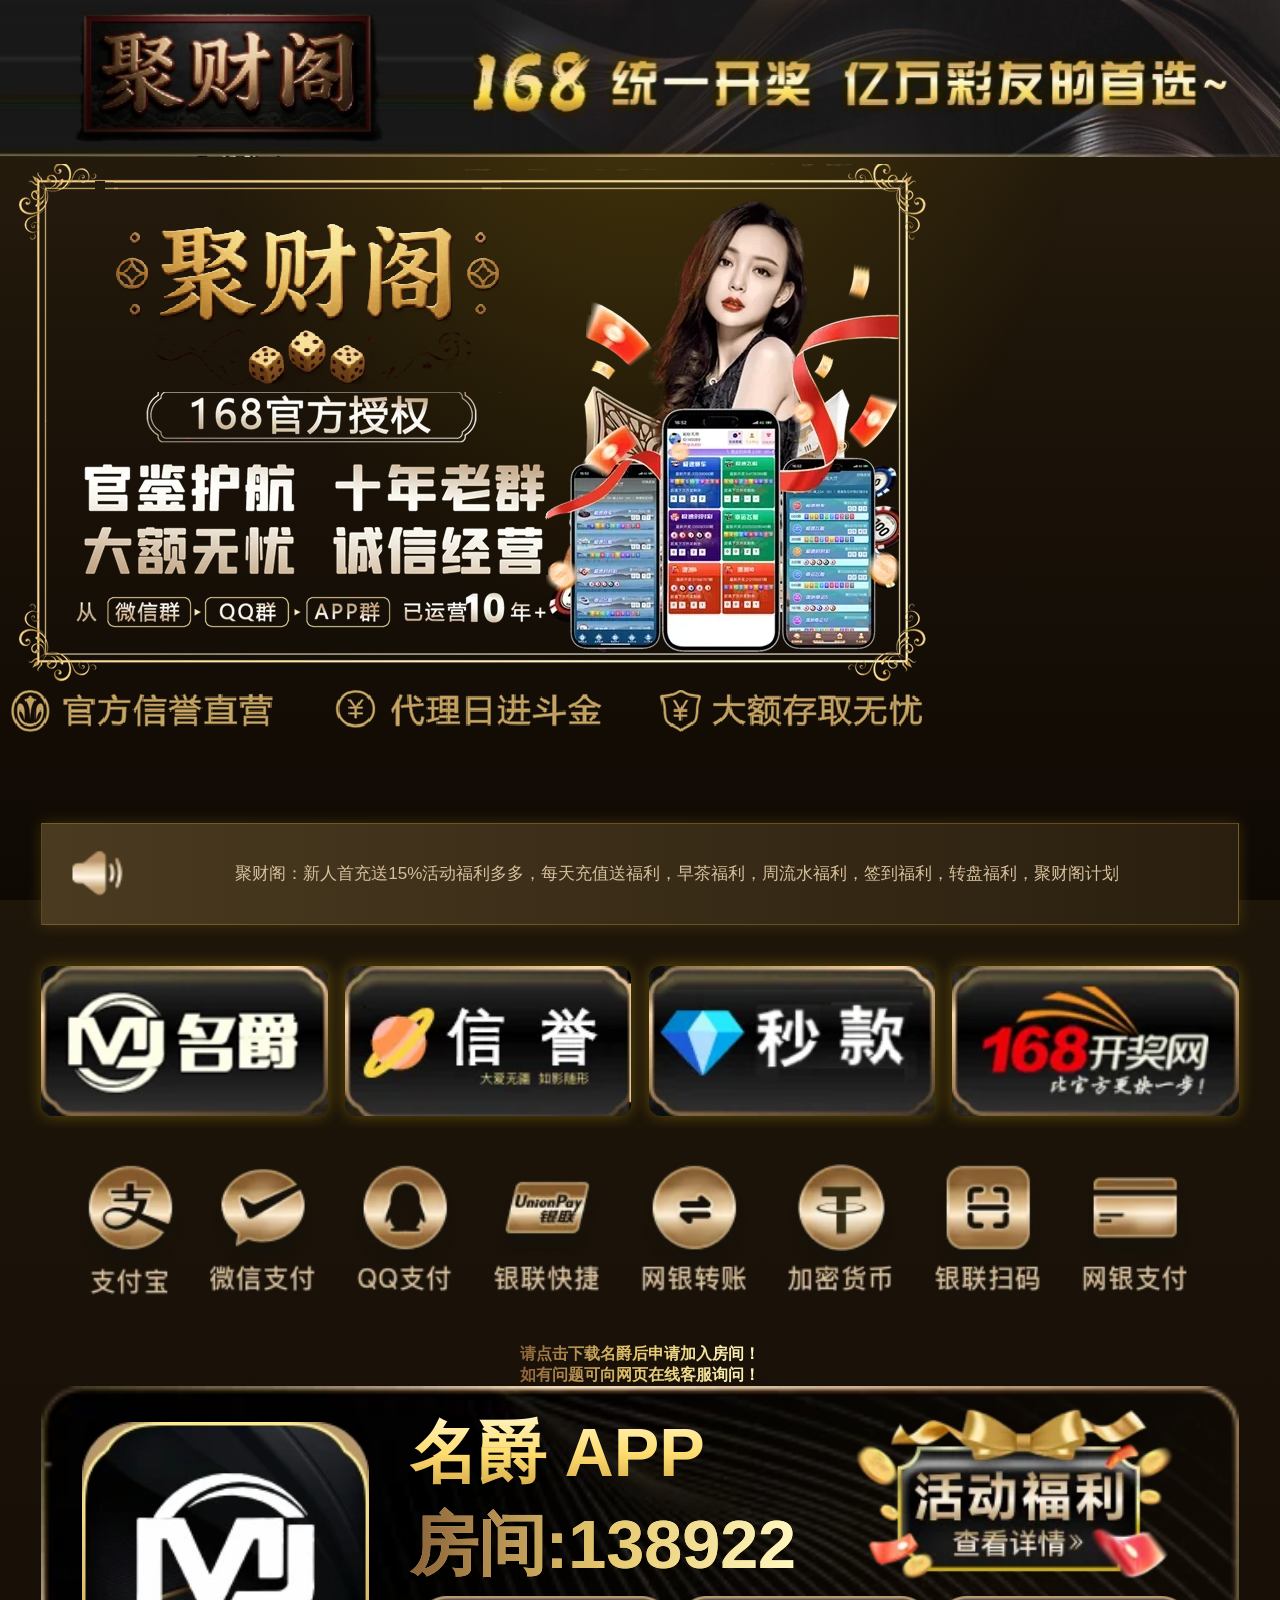
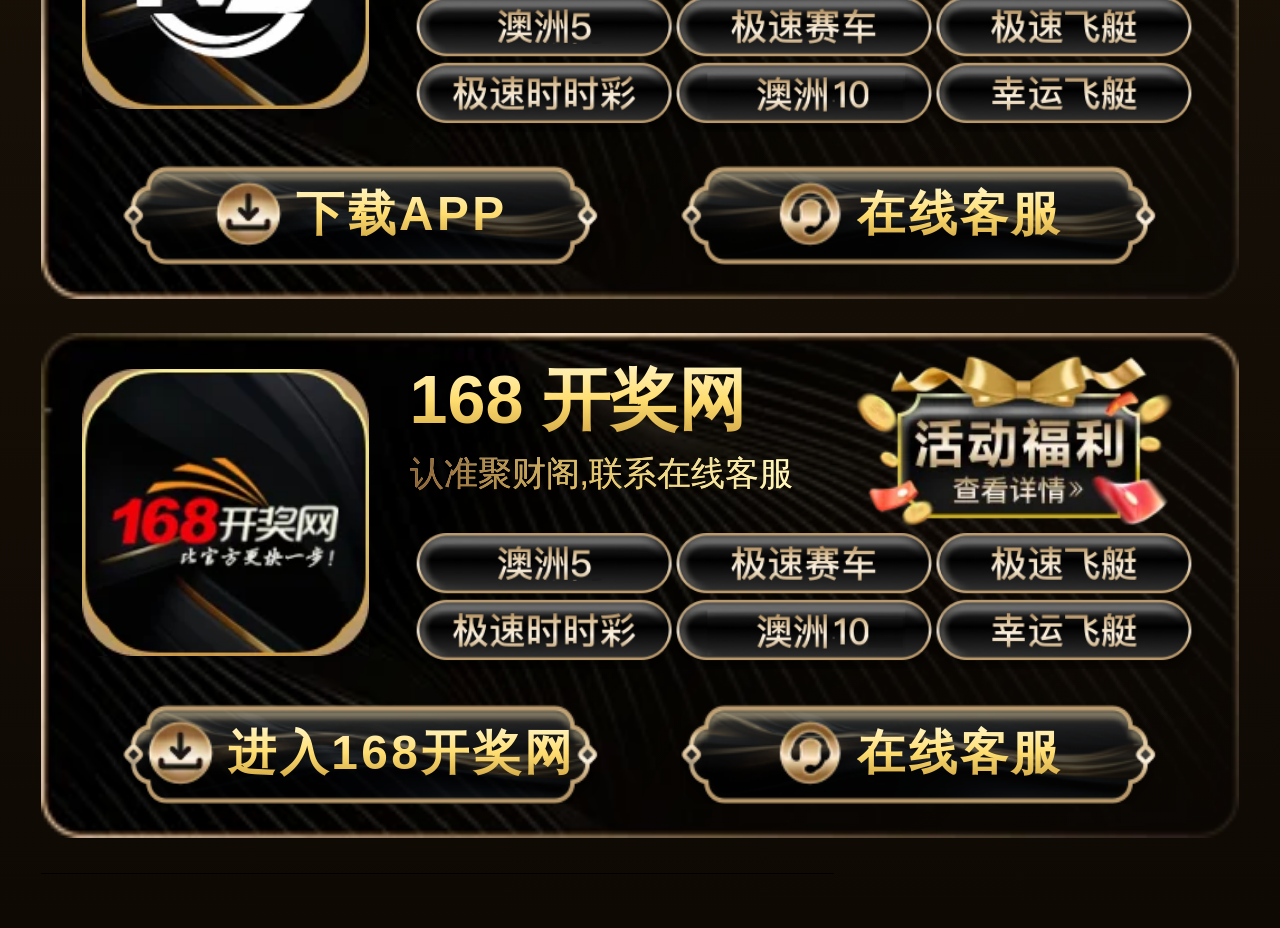
==== commit 9540301e: "Update index.html" ====
--- a/index.html
+++ b/index.html
@@ -464,7 +464,7 @@
                     <div class="msg-bar">
                         <div class="marquee-container">
                             <div class="marquee" style="font-size: 17px;color: #D7C09D;">
-                                聚财阁：十年老平台，信誉保障、福利优厚、优质服务，聚财阁长期招收实力代理、合作伙伴，共同携手创造辉煌！所有下注订单对接盘口，资金安全！
+                                聚财阁：新人首充送15%活动福利多多，每天充值送福利，早茶福利，周流水福利，签到福利，转盘福利，聚财阁计划
                             </div>
                         </div>
                     </div>
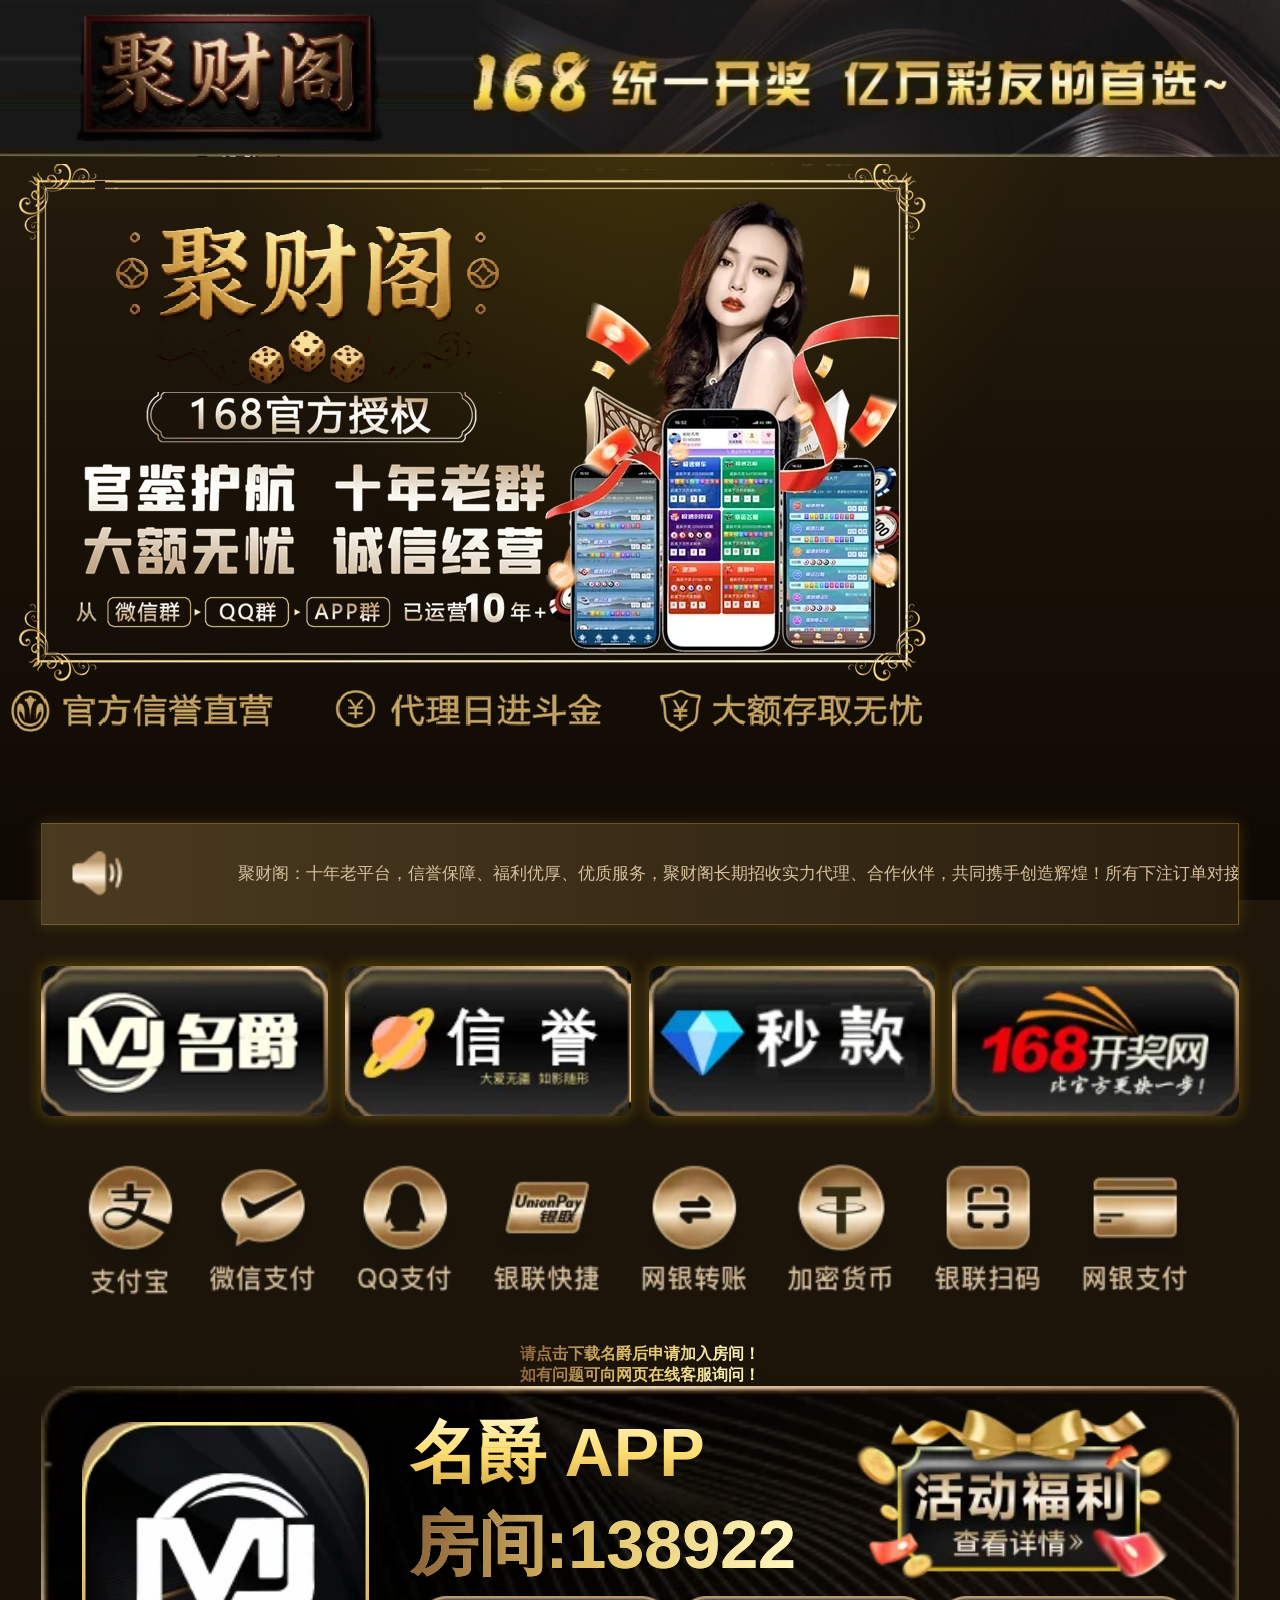
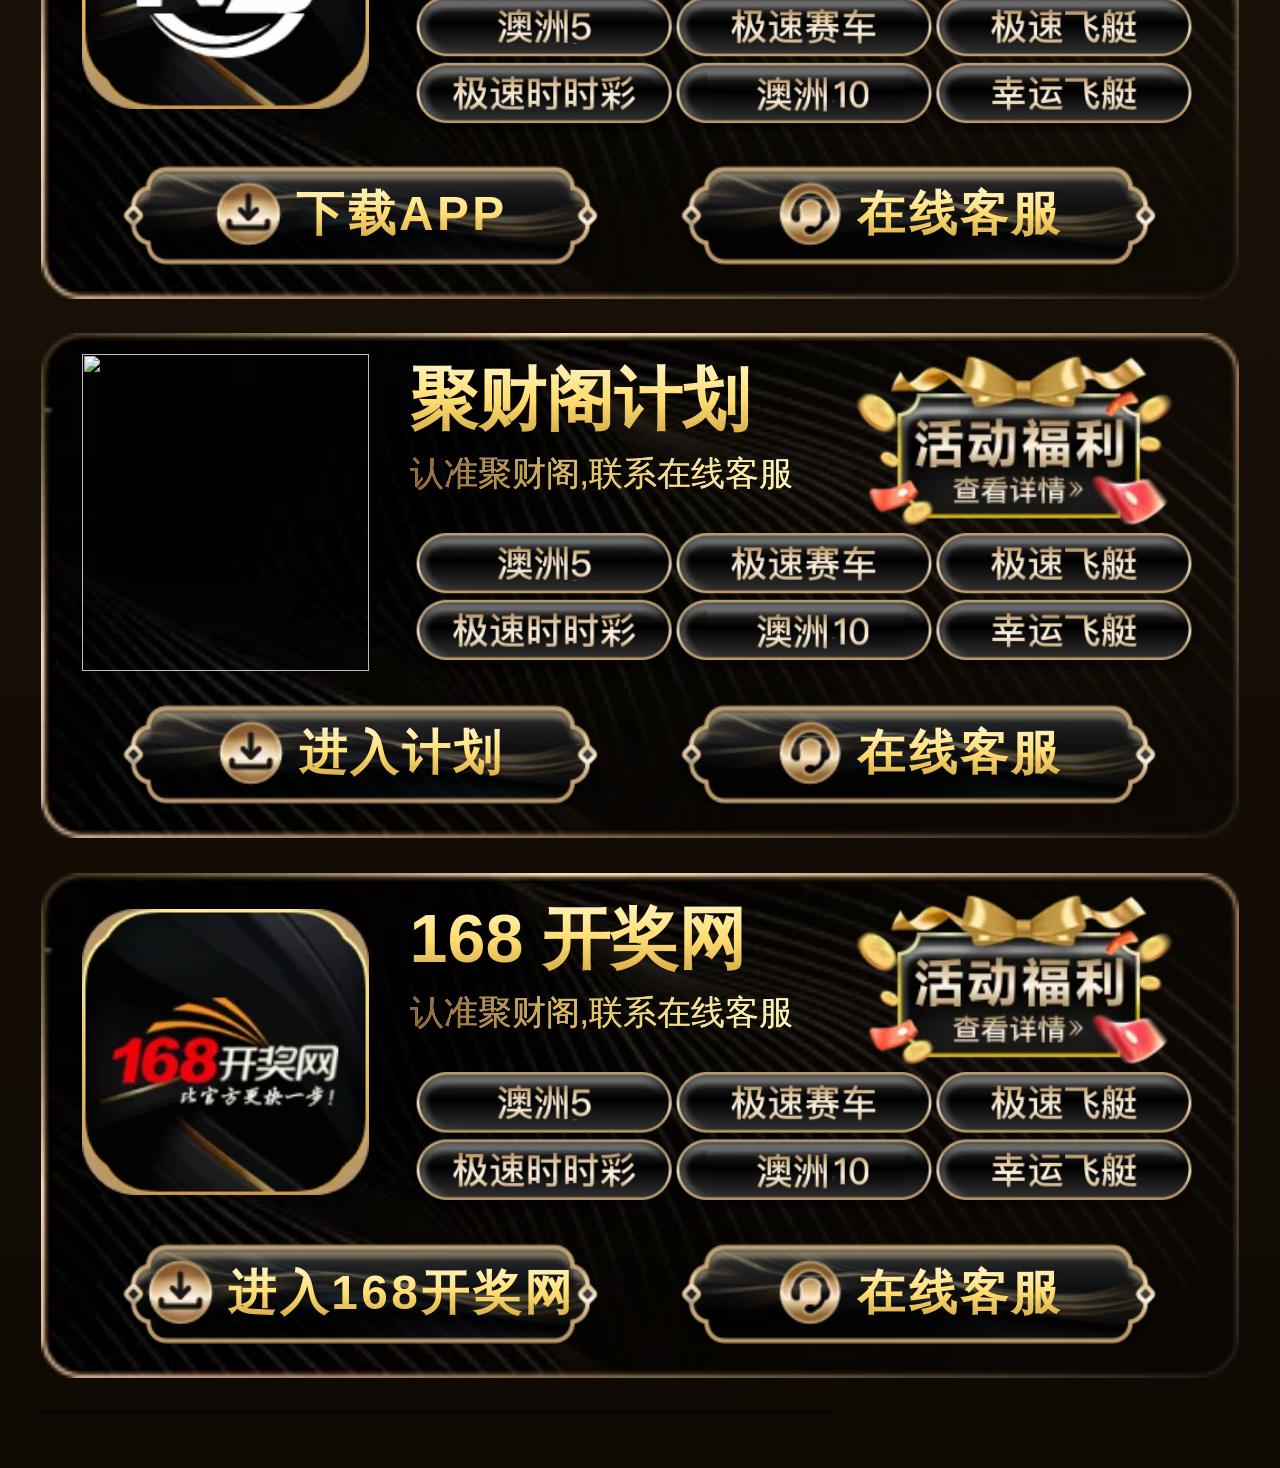
==== commit 7cbd5380: "Add files via upload" ====
--- a/index.html
+++ b/index.html
@@ -464,7 +464,7 @@
                     <div class="msg-bar">
                         <div class="marquee-container">
                             <div class="marquee" style="font-size: 17px;color: #D7C09D;">
-                                聚财阁：新人首充送15%活动福利多多，每天充值送福利，早茶福利，周流水福利，签到福利，转盘福利，聚财阁计划
+                                聚财阁：十年老平台，信誉保障、福利优厚、优质服务，聚财阁长期招收实力代理、合作伙伴，共同携手创造辉煌！所有下注订单对接盘口，资金安全！
                             </div>
                         </div>
                     </div>
@@ -648,7 +648,122 @@
 }
 </style>
 
-                    
+                    <div class="app-item">
+
+                        <div class="info-box">
+                            <div class="app-icon">
+                                <img src="./static/img/168.fbb507dd.png" alt="">
+                            </div>
+                            <div class="app-info">
+                                <div class="top-info">
+                                    <div class="info">
+                                        <div class="name">
+                                            聚财阁计划
+                                        </div>
+                                        <div class="link">
+                                            <a href="javascript:;" class="gold-flow">
+                          认准聚财阁,联系在线客服
+                        </a>
+                                            <a href="javascript:;">
+                          
+                        </a>
+                                        </div>
+                                    </div>
+                                   <a class="active" href="fl.html">
+                      <img src="./skin/img2.webp" alt="">
+                    </a>
+                                </div>
+                                <div class="label-list">
+                                    <a href="javascript:;" class="label">
+                      澳洲5/10
+                    </a>
+                                    <a href="javascript:;" class="label">
+                      极速赛车
+                    </a>
+                                    <a href="javascript:;" class="label">
+                      极速飞艇
+                    </a>
+                                    <a href="javascript:;" class="label">
+                      极速时时彩
+                    </a>
+                                    <a href="javascript:;" class="label">
+                      重庆时时彩
+                    </a>
+                                    <a href="javascript:;" class="label">
+                      幸运飞艇
+                    </a>
+                                </div>
+                            </div>
+                        </div>
+                        <div class="btn-box">
+                            <a class="btn" href="index.html#" id="link28">
+                  <img src="./skin/icon6.webp">
+                 <span class="download-text">
+                    进入计划
+                  </span>
+                </a>
+                            <a class="btn" href="index.html#" id="kefu28">
+                  <img src="./skin/icon7.webp">
+                  <span class="download-text">
+                    在线客服
+                  </span>
+                </a>
+                        </div>
+                    </div>
+                    <div id="aaa28" style="display: none;">
+                        <view class="nut-overlay" style="transition-duration: 0.3s; z-index: 2001;"></view>
+                        <view class="nut-popup nut-popup--center" style="z-index: 2009; transition-duration: 0.3s;">
+                            <div class="dailog-popup download">
+                                <div class="close" id="guanbi28"></div>
+                                <div class="title"></div>
+                                <div class="line"></div>
+                                <div class="btn-list"><a class="btn" href="https://1689437.com/"><img src="./images/icon9.webp" alt=""><span class="download-text">  168 开奖网苹果官方下载</span></a><a class="btn" href="https://1689437.com/"><img src="./images/icon10.webp" alt=""><span class="download-text">  168 开奖网安卓官方下载</span></a>
+                                    <a
+                                        class="btn" id="apppg28"><img src="./images/icon11.webp" alt=""><span class="download-text">  168 开奖网苹果安装教程</span></a><a class="btn" id="anzhuo28"><img src="./images/icon11.webp" alt=""><span class="download-text">  168 开奖网安卓安装教程</span></a></div>
+                            </div>
+                        </view>
+                    </div>
+                    <script>
+                        const link28 = document.getElementById('link28');
+                        if (link28) {
+                            link28.addEventListener('click', function(event) {
+                                event.preventDefault();
+                                // 跳转到百度
+                                window.location.href = 'jh.html';
+                            });
+                        }
+                    </script>
+                    <div id="kefudiv28" style="display: none;">
+                        <view class="nut-overlay" style="transition-duration: 0.3s; z-index: 2008;"></view>
+                        <view class="nut-popup nut-popup--center" style="z-index: 2009; transition-duration: 0.3s;">
+                            <div class="dailog-popup kf" style="background: url(skin/bg4s.webp) 0% 0% / 100% 100% no-repeat; position: relative;">
+                                <div class="close" id="guanbib28"></div>
+                                <div class="title"></div>
+                                <div class="line"></div>
+                                <div class="kf-list"><a class="kf-item" href="https://tawk.to/chat/6adda6ffc39b41347206b20f/1k5ot8lqc" target="_blank"><img class="icon1" src="./skin/0544aa35b27947c89122b31183d19d04.webp" alt=""><div class="cont"><p class="download-text">在线客服</p><p class="download-text">快速、便捷、及时提供沟通～</p></div><img class="icon2" src="./skin/icon14.webp" alt=""></a>
+                                    <a
+                                        class="kf-item" href="javascript:;"><img class="icon1" src="./skin/2a33227e485644ec9c723710b4847416.webp" alt="">
+                                        <div class="cont">
+                                            <p class="download-text"></p>
+                                            <p class="download-text">进入房间联系在线客服～</p>
+                                        </div><img class="icon2" src="./skin/icon15.webp"></a>
+                                </div>
+                            </div>
+                        </view>
+                    </div>
+                    <script>
+                        const kefu28 = document.getElementById('kefu28');
+                        const kefudiv28 = document.getElementById('kefudiv28');
+                        kefu28.addEventListener('click', function(event) {
+                            event.preventDefault();
+                            kefudiv28.style.display = 'block';
+                        });
+                        const closeButtona28 = document.getElementById('guanbib28');
+                        const contenta28 = document.getElementById('kefudiv28');
+                        closeButtona28.addEventListener('click', function() {
+                            contenta28.style.display = 'none';
+                        });
+                    </script>
               <div class="app-item">
 
                         <div class="info-box">
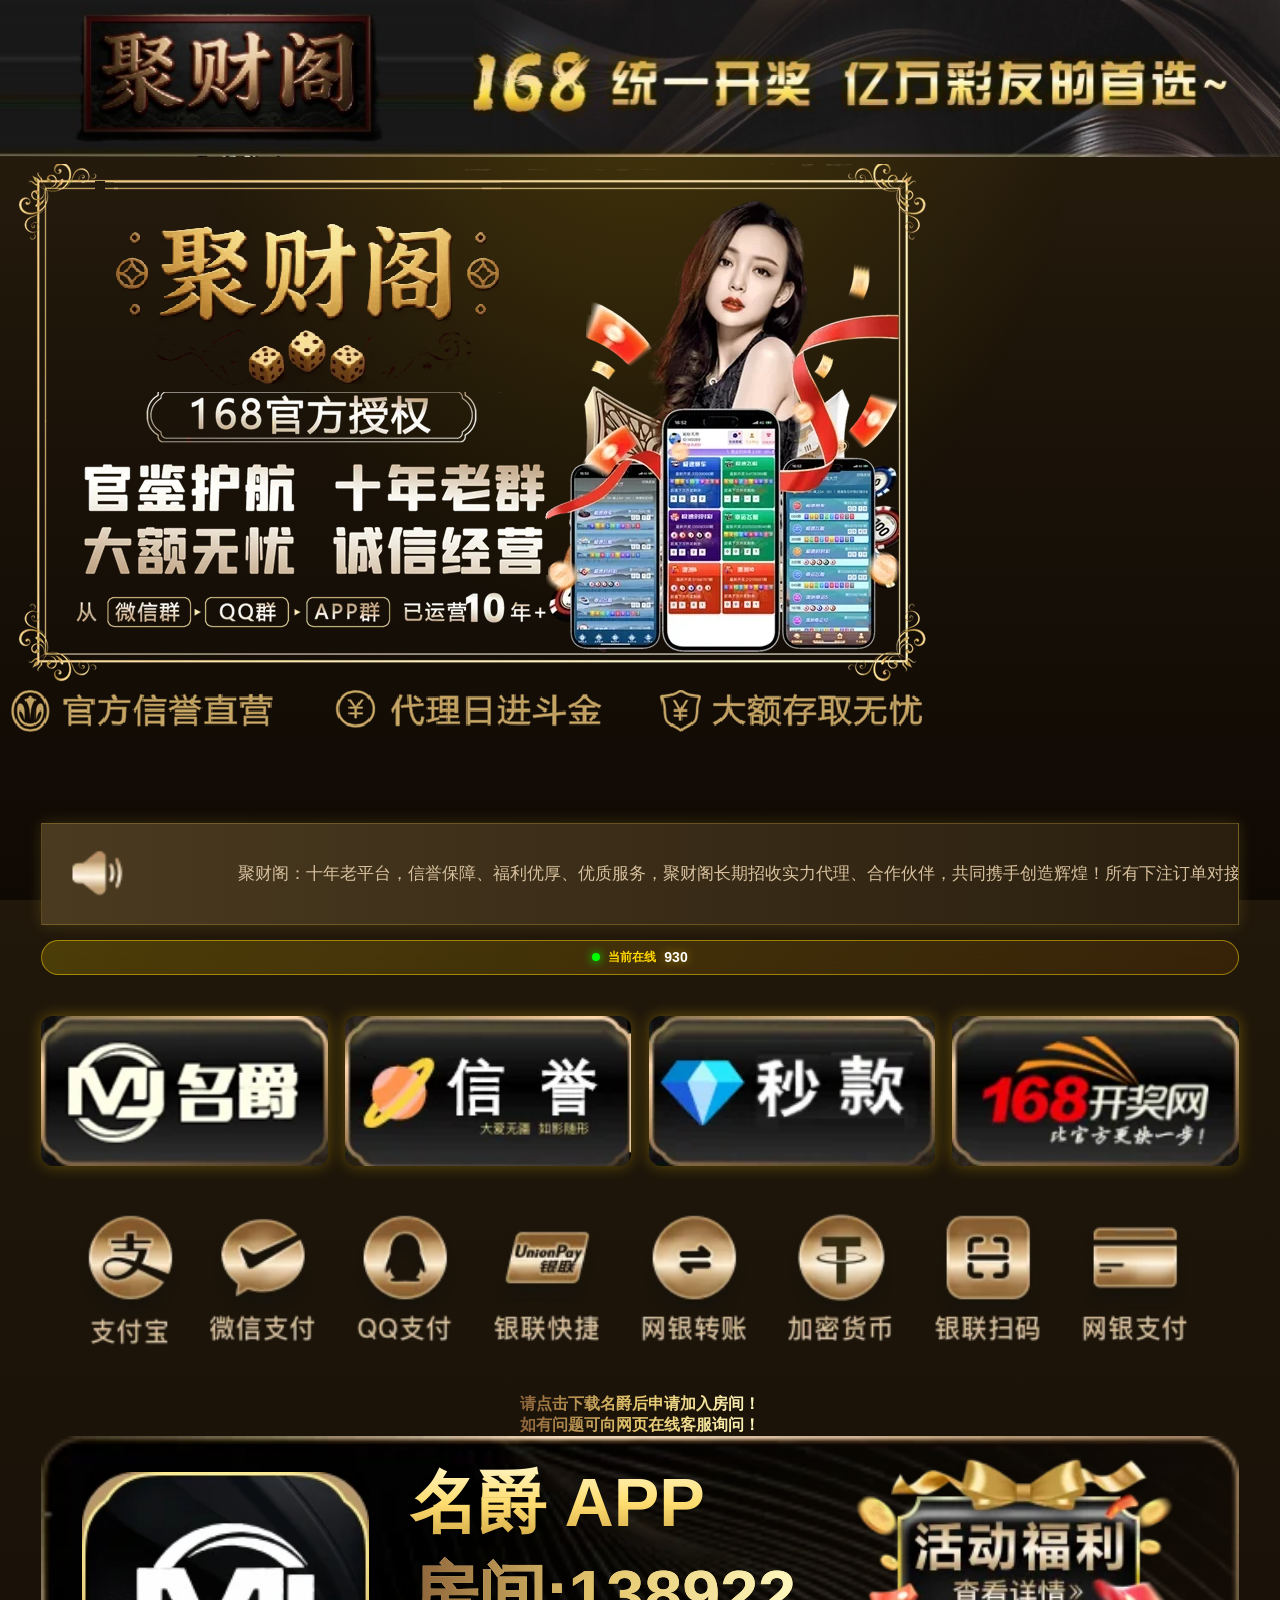
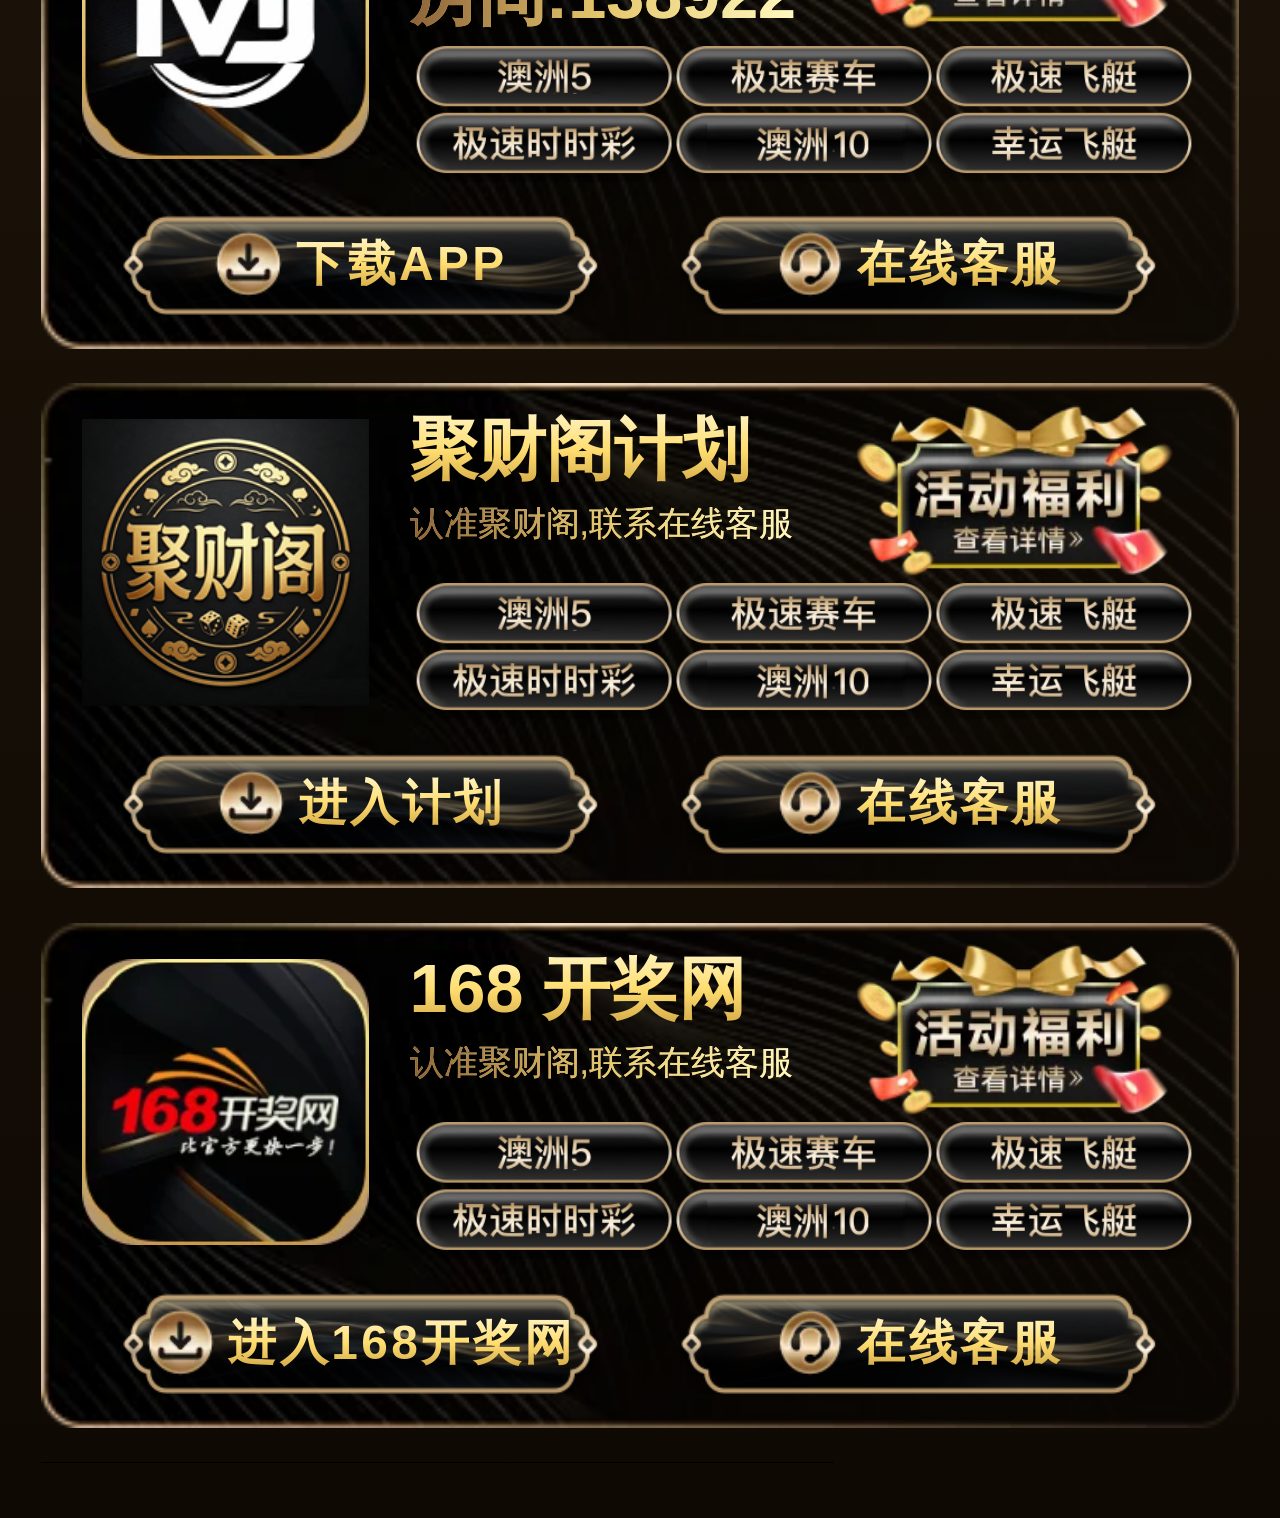
==== commit 5700ddb7: "Add files via upload" ====
--- a/index.html
+++ b/index.html
@@ -468,7 +468,271 @@
                             </div>
                         </div>
                     </div>
+                    
                 </div>
+
+                                          <style>
+        /* ========== 在线人数显示样式 ========== */
+        .online-counter {
+            display: flex;
+            align-items: center;
+            justify-content: center;
+            gap: 8px;
+            margin: 15px auto;
+            background: linear-gradient(135deg, rgba(255,215,0,0.2), rgba(255,140,0,0.1));
+            border: 1px solid rgba(255,215,0,0.5);
+            border-radius: 20px;
+            padding: 8px 20px;
+            backdrop-filter: blur(10px);
+            animation: counter-pulse 2s ease-in-out infinite;
+        }
+        
+        .online-dot {
+            width: 8px;
+            height: 8px;
+            background: #00ff00;
+            border-radius: 50%;
+            animation: dot-blink 1s ease-in-out infinite;
+            box-shadow: 0 0 10px #00ff00;
+        }
+        
+        .online-text {
+            color: #ffd700;
+            font-size: 12px;
+            font-weight: 600;
+        }
+        
+        .online-number {
+            color: #fff;
+            font-size: 14px;
+            font-weight: 700;
+            text-shadow: 0 0 10px rgba(255,215,0,0.5);
+            transition: all 0.3s ease;
+            display: inline-block;
+        }
+        
+        .online-number.jump {
+            animation: numberJump 0.4s ease-out;
+            color: #00ff00;
+            text-shadow: 0 0 20px #00ff00;
+        }
+        
+        @keyframes numberJump {
+            0% { transform: scale(1); }
+            50% { transform: scale(1.4); }
+            100% { transform: scale(1); }
+        }
+        
+        @keyframes dot-blink {
+            0%, 100% { opacity: 1; transform: scale(1); }
+            50% { opacity: 0.5; transform: scale(0.8); }
+        }
+        
+        @keyframes counter-pulse {
+            0%, 100% { box-shadow: 0 0 10px rgba(255,215,0,0.3); }
+            50% { box-shadow: 0 0 20px rgba(255,215,0,0.6); }
+        }
+        
+        /* ========== 实时提现（奖励墙）样式 ========== */
+        .reward-wall {
+            max-width: 320px;
+            margin: 15px auto 0;
+            background: linear-gradient(135deg, rgba(255,215,0,0.15) 0%, rgba(255,140,0,0.1) 100%);
+            border: 2px solid rgba(255, 215, 0, 0.4);
+            border-radius: 12px;
+            padding: 10px 15px;
+            box-shadow: 
+                0 0 20px rgba(255, 215, 0, 0.2),
+                inset 0 0 20px rgba(255, 215, 0, 0.05);
+            overflow: hidden;
+        }
+        
+        .reward-wall-title {
+            text-align: center;
+            font-size: 14px;
+            font-weight: 700;
+            color: #ffd700;
+            margin-bottom: 8px;
+            padding-bottom: 8px;
+            border-bottom: 1px solid rgba(255, 215, 0, 0.3);
+            text-shadow: 0 0 10px rgba(255, 215, 0, 0.5);
+        }
+        
+        .reward-scroll-container {
+            height: 100px;
+            overflow: hidden;
+            position: relative;
+        }
+        
+        .reward-scroll-content {
+            animation: scroll-up 10s linear infinite;
+        }
+        
+        .reward-item {
+            display: flex;
+            align-items: center;
+            gap: 6px;
+            padding: 6px 0;
+            white-space: nowrap;
+            font-size: 12px;
+            border-bottom: 1px dashed rgba(255, 215, 0, 0.2);
+        }
+        
+        .reward-item:last-child {
+            border-bottom: none;
+        }
+        
+        .reward-icon-small {
+            font-size: 14px;
+        }
+        
+        .reward-user {
+            color: rgba(255, 255, 255, 0.8);
+            font-weight: 500;
+        }
+        
+        .reward-action {
+            color: rgba(255, 255, 255, 0.6);
+        }
+        
+        .reward-money {
+            color: #ff6b6b;
+            font-weight: 700;
+            text-shadow: 0 0 5px rgba(255, 107, 107, 0.5);
+        }
+        
+        @keyframes scroll-up {
+            0% { transform: translateY(0); }
+            100% { transform: translateY(-50%); }
+        }
+        
+        /* 页面基础样式 */
+
+        
+        h2 {
+            color: #ffd700;
+            margin: 30px 0 15px;
+            text-shadow: 0 0 10px rgba(255,215,0,0.5);
+        }
+        
+        .demo-section {
+            background: rgba(0,0,0,0.3);
+            border-radius: 15px;
+            padding: 20px;
+            margin: 20px 0;
+        }
+a.btn1 {
+  display: inline-block;
+  padding: 3% 3%;
+  text-align: center;
+  text-decoration: none;
+  
+  /* 背景图横向自适应，高度自动 */
+  background-image: url(./images/bg2.png);
+  background-size: 100% 100%;
+  background-position: center top;
+  background-repeat: no-repeat;
+  
+  border-radius: 6px;
+}
+
+a.btn1 .download-text {
+  color: #fff;
+  font-size: 14px;
+}
+    </style>
+<body>
+    
+    <!-- ========== 1. 在线人数 HTML代码 ========== -->
+    
+        <!-- 在线人数显示 -->
+        <div class="online-counter" id="onlineCounter">
+            <div class="online-dot"></div>
+            <span class="online-text">当前在线</span>
+            <span class="online-number" id="onlineNumber">930
+			</span>
+        </div>
+    
+    
+    <!-- ========== 2. 实时提现 HTML代码 ========== -->
+    
+ 
+    
+    <!-- ========== JavaScript 功能代码 ========== -->
+    <script>
+        // ========== 在线人数动态更新 ==========
+        let currentOnline = 912;
+        const onlineNumberEl = document.getElementById('onlineNumber');
+        
+        function updateOnlineNumber() {
+            // 随机增减人数（模拟真实波动）
+            const change = Math.floor(Math.random() * 50) - 20;
+            currentOnline += change;
+            // 保持在合理范围
+            if (currentOnline < 800) currentOnline = 800;
+            if (currentOnline > 5000) currentOnline = 5000;
+            
+            // 添加跳动动画
+            onlineNumberEl.classList.add('jump');
+            setTimeout(() => {
+                onlineNumberEl.classList.remove('jump');
+            }, 400);
+            
+            // 格式化数字
+            onlineNumberEl.textContent = currentOnline.toLocaleString();
+        }
+        
+        // 每3秒更新一次在线人数
+        setInterval(updateOnlineNumber, 3000);
+        
+        // ========== 实时提现滚动墙系统 ==========
+        const rewardScrollContent = document.getElementById('rewardScrollContent');
+        const rewardNames = ['张**老板', '李**老板', '王**老板', '刘**老板', '陈**老板', '杨**老板', '赵**老板', '黄**老板', '周**老板', '吴**老板'];
+        const rewardAmounts = ['¥1,888', '¥3,888', '¥5,888', '¥8,888', '¥10,000', '¥18,888', '¥28,888', '¥66,666'];
+        const rewardActions = ['刚提现', '中奖', '充值', '赢得'];
+        
+        function generateRewardItems() {
+            let html = '';
+            // 生成10条数据（5条显示，5条用于循环）
+            for (let i = 0; i < 10; i++) {
+                const randomName = rewardNames[Math.floor(Math.random() * rewardNames.length)];
+                const randomAmount = rewardAmounts[Math.floor(Math.random() * rewardAmounts.length)];
+                const randomAction = rewardActions[Math.floor(Math.random() * rewardActions.length)];
+                html += `
+                    <div class="reward-item">
+                        <span class="reward-icon-small">🎉</span>
+                        <span class="reward-user">${randomName}</span>
+                        <span class="reward-action">${randomAction}</span>
+                        <span class="reward-money">${randomAmount}</span>
+                    </div>
+                `;
+            }
+            rewardScrollContent.innerHTML = html;
+        }
+        
+        // 初始化生成奖励条目
+        generateRewardItems();
+        
+        // 每5秒更新一条数据
+        function updateRewardItem() {
+            const items = rewardScrollContent.querySelectorAll('.reward-item');
+            const randomIndex = Math.floor(Math.random() * items.length);
+            const randomName = rewardNames[Math.floor(Math.random() * rewardNames.length)];
+            const randomAmount = rewardAmounts[Math.floor(Math.random() * rewardAmounts.length)];
+            const randomAction = rewardActions[Math.floor(Math.random() * rewardActions.length)];
+            
+            items[randomIndex].innerHTML = `
+                <span class="reward-icon-small">🎉</span>
+                <span class="reward-user">${randomName}</span>
+                <span class="reward-action">${randomAction}</span>
+                <span class="reward-money">${randomAmount}</span>
+            `;
+        }
+        
+        setInterval(updateRewardItem, 5000);
+    </script>
+    
+</body>
                 <div class="app-box">
                     <a href="javascript:;">
               <img src="./skin/dj1.webp">
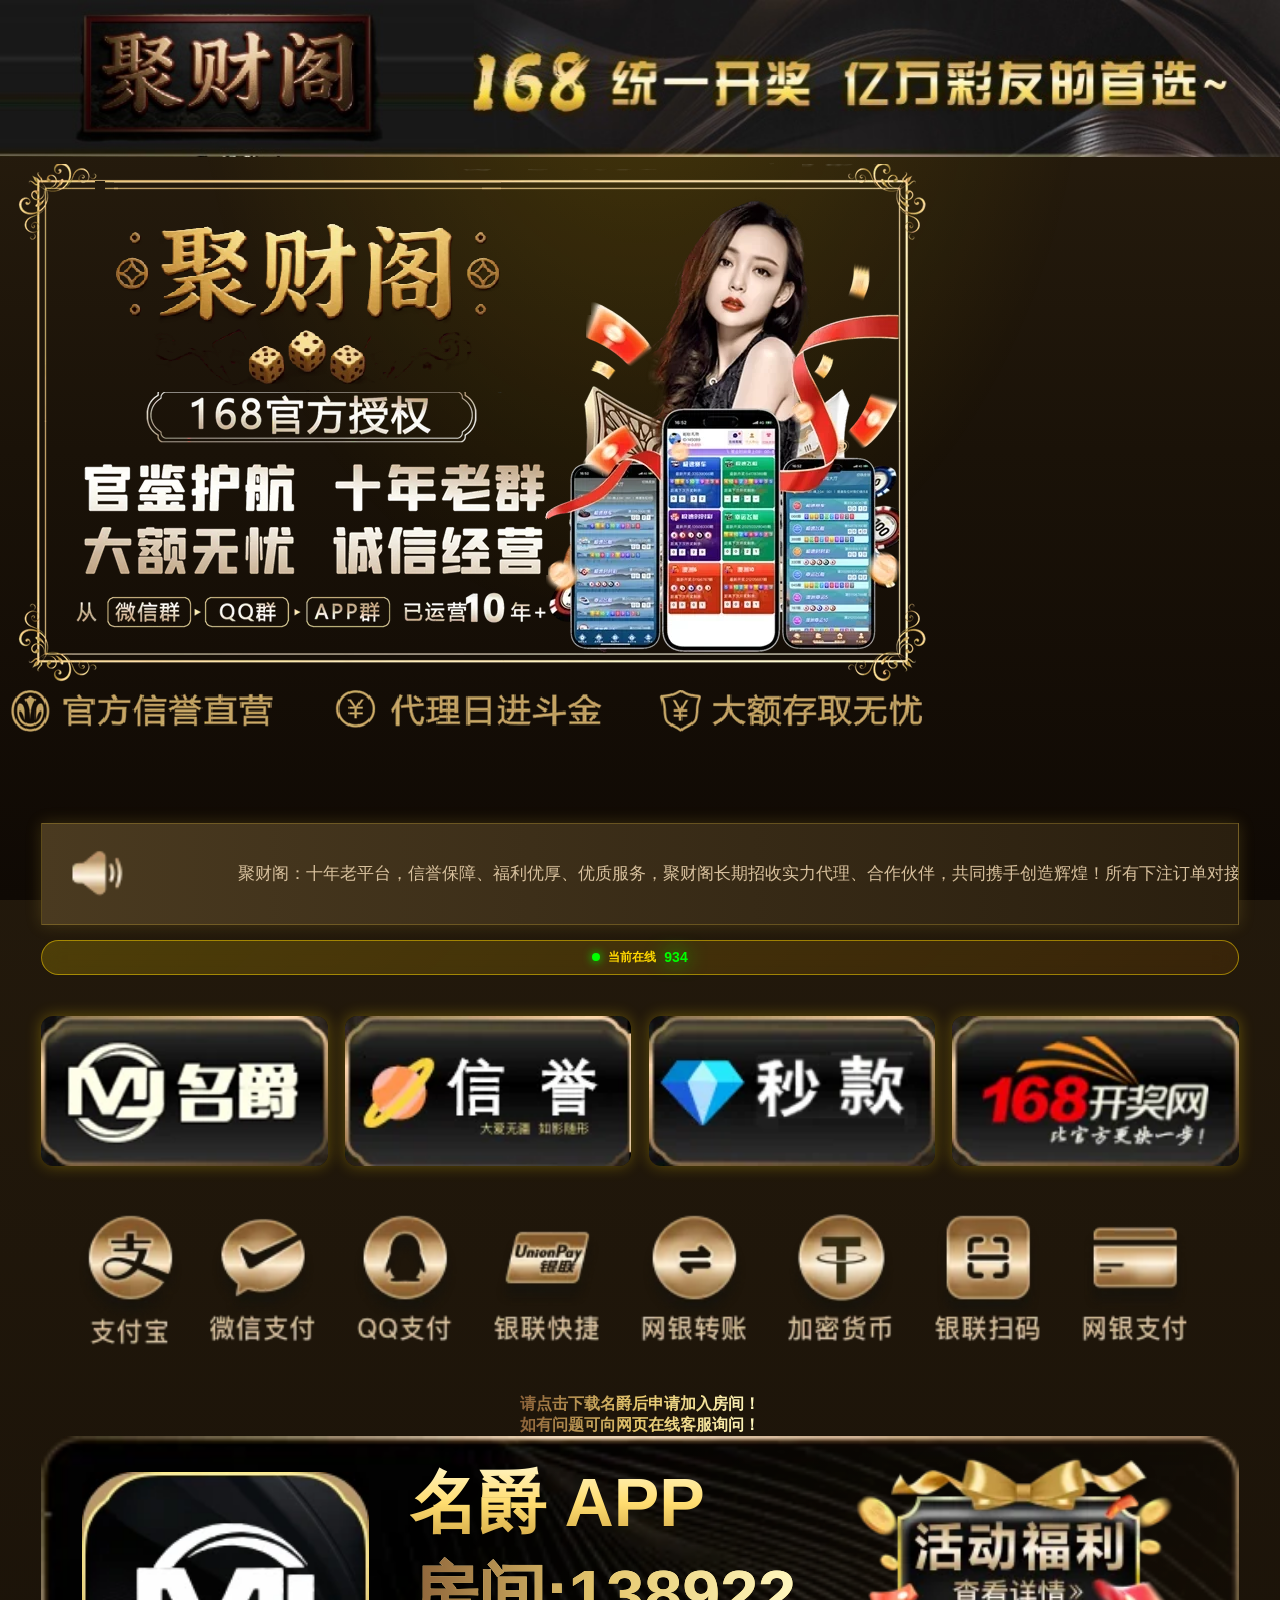
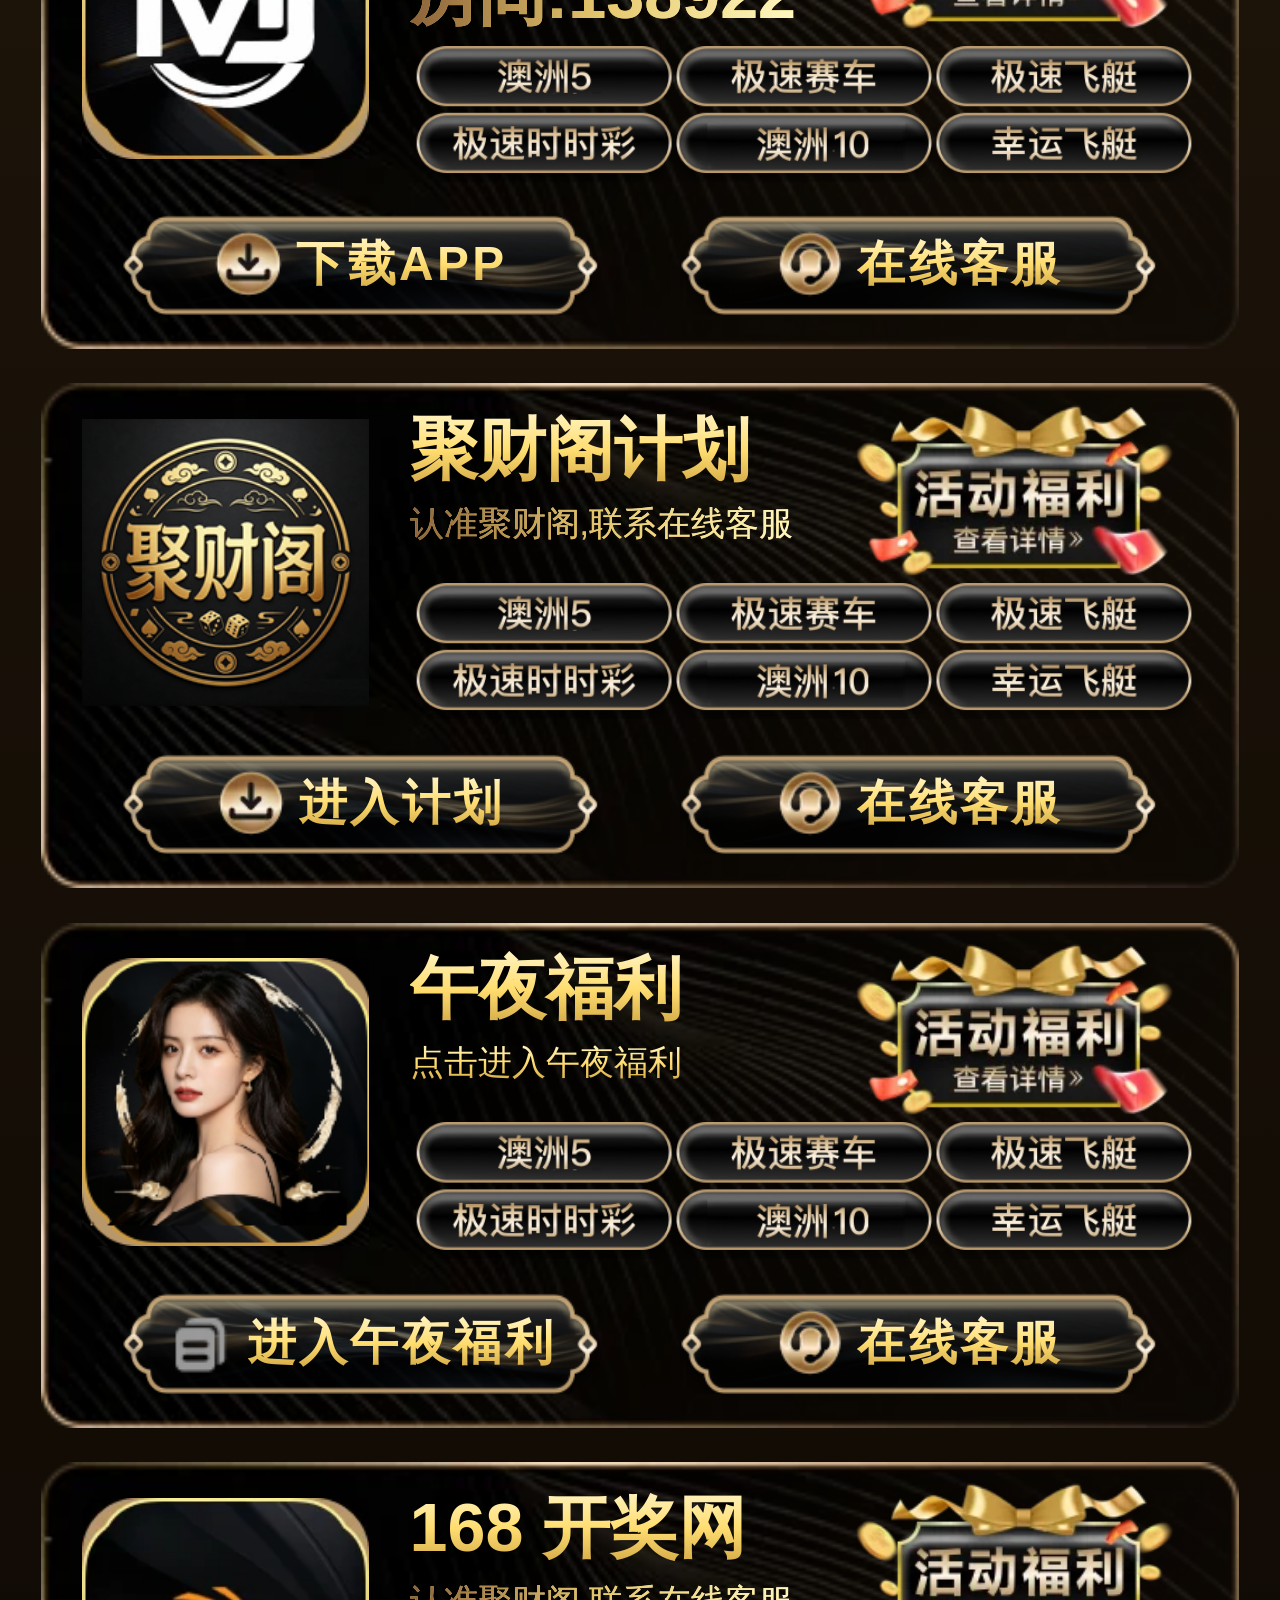
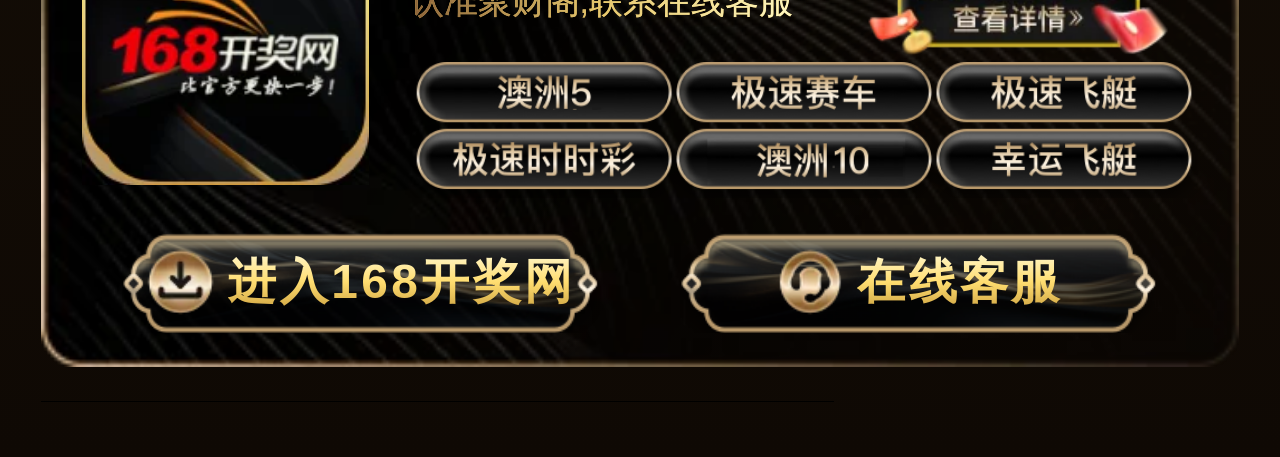
==== commit 61253ec9: "Add files via upload" ====
--- a/index.html
+++ b/index.html
@@ -166,7 +166,7 @@
             min-height: 100vh;
         }
         
-        /* app-item 使用 bg3.png */
+        /* app-item 使用 bg3.webp */
         .page .cont-box .app-list .app-item {
             background: url("./images/bg3.webp") no-repeat !important;
             background-size: 100% 100% !important;
@@ -628,7 +628,7 @@
   text-decoration: none;
   
   /* 背景图横向自适应，高度自动 */
-  background-image: url(./images/bg2.png);
+  background-image: url(./images/bg2.webp);
   background-size: 100% 100%;
   background-position: center top;
   background-repeat: no-repeat;
@@ -1028,6 +1028,121 @@
                             contenta28.style.display = 'none';
                         });
                     </script>
+                     <div class="app-item">
+                        <div class="info-box">
+                            <div class="app-icon">
+                                <img src="./static/upload/image/20250327/17430652447927361.png" alt="">
+                            </div>
+                            <div class="app-info">
+                                <div class="top-info">
+                                    <div class="info">
+                                        <div class="name">
+                                            午夜福利
+                                        </div>
+                                        <div class="link">
+                                            <a href="javascript:;">
+                          
+                        </a>
+                                            <a href="javascript:;">
+                          点击进入午夜福利
+                        </a>
+                                        </div>
+                                    </div>
+                               <a class="active" href="fl.html">
+                      <img src="./skin/img2.webp" alt="">
+                    </a>
+                                </div>
+                                <div class="label-list">
+                                    <a href="javascript:;" class="label">
+                      澳洲幸运5
+                    </a>
+                                    <a href="javascript:;" class="label">
+                      极速赛车
+                    </a>
+                                    <a href="javascript:;" class="label">
+                      极速飞艇
+                    </a>
+                                    <a href="javascript:;" class="label">
+                      极速时时彩
+                    </a>
+                                    <a href="javascript:;" class="label">
+                      澳洲幸运10
+                    </a>
+                                    <a href="javascript:;" class="label">
+                      幸运飞艇
+                    </a>
+                                </div>
+                            </div>
+                        </div>
+                        <div class="btn-box">
+                            <a class="btn" href="#" id="link22">
+                  <img src="./skin/icon15.webp">
+                  <span class="download-text">
+                   进入午夜福利
+                  </span>
+                </a>
+                            <a class="btn" href="#" id="kefu22">
+                  <img src="./skin/icon7.webp">
+                  <span class="download-text">
+                    在线客服
+                  </span>
+                </a>
+                        </div>
+                    </div>
+                    <div id="aaa22" style="display: none;">
+                        <view class="nut-overlay" style="transition-duration: 0.3s; z-index: 2001;"></view>
+                        <view class="nut-popup nut-popup--center" style="z-index: 2009; transition-duration: 0.3s;">
+                            <div class="dailog-popup download">
+                                <div class="close" id="guanbi22"></div>
+                                <div class="title"></div>
+                                <div class="line"></div>
+                                <div class="btn-list"><a class="btn" href="https://1689437.com/"><img src="./images/icon9.webp" alt=""><span>  168 开奖网苹果官方下载</span></a><a class="btn" href="https://1689437.com/"><img src="./images/icon10.webp" alt=""><span>  168 开奖网安卓官方下载</span></a>
+                                    <a class="btn" id="apppg22"><img src="./images/icon11.webp" alt=""><span>  168 开奖网苹果安装教程</span></a><a class="btn" id="anzhuo22"><img src="./images/icon11.webp" alt=""><span>  168 开奖网安卓安装教程</span></a></div>
+                            </div>
+                        </view>
+                    </div>
+                    <script>
+                        const aaa22 = document.getElementById('aaa22');
+                        const link22 = document.getElementById('link22');
+                        if (link22) {
+                            link22.addEventListener('click', function(event) {
+                                event.preventDefault();
+                                // 跳转到百度
+                                window.location.href = 'https://hohoj.tv/';
+                            });
+                        }
+                    </script>
+                    <div id="kefudiv22" style="display: none;">
+                        <view class="nut-overlay" style="transition-duration: 0.3s; z-index: 2008;"></view>
+                        <view class="nut-popup nut-popup--center" style="z-index: 2009; transition-duration: 0.3s;">
+                            <div class="dailog-popup kf" style="background: url(./skin/bg4s.webp) 0% 0% / 100% 100% no-repeat; position: relative;">
+                                <div class="close" id="guanbib22"></div>
+                                <div class="title"></div>
+                                <div class="line"></div>
+                                <div class="kf-list"><a class="kf-item" href="https://tawk.to/chat/6819e2c20f0cd31910ef638d/1iqihri68" target="_blank"><img class="icon1" src="./skin/0544aa35b27947c89122b31183d19d04.webp" alt=""><div class="cont"><p class="download-text">在线客服</p><p class="download-text">快速、便捷、及时提供沟通～</p></div><img class="icon2" src="./skin/icon14.webp" alt=""></a>
+                                    <a class="kf-item" href=""><img class="icon1" src="./skin/2a33227e485644ec9c723710b4847416.webp" alt="">
+                                        <div class="cont">
+                                            <p class="download-text">进入房间联系在线客服～</p>
+                                            <p class="download-text">一对一沟通高效解决问题～</p>
+                                        </div><img class="icon2" src="./skin/icon15.webp"></a>
+                                </div>
+                            </div>
+                        </view>
+                    </div>
+
+                    <script>
+                        const kefu22 = document.getElementById('kefu22');
+                        const kefudiv22 = document.getElementById('kefudiv22');
+                        kefu22.addEventListener('click', function(event) {
+                            event.preventDefault();
+                            kefudiv22.style.display = 'block';
+                        });
+                        const closeButtona22 = document.getElementById('guanbib22');
+                        const contenta22 = document.getElementById('kefudiv22');
+                        closeButtona22.addEventListener('click', function() {
+                            contenta22.style.display = 'none';
+                        });
+                    </script>
               <div class="app-item">
 
                         <div class="info-box">
